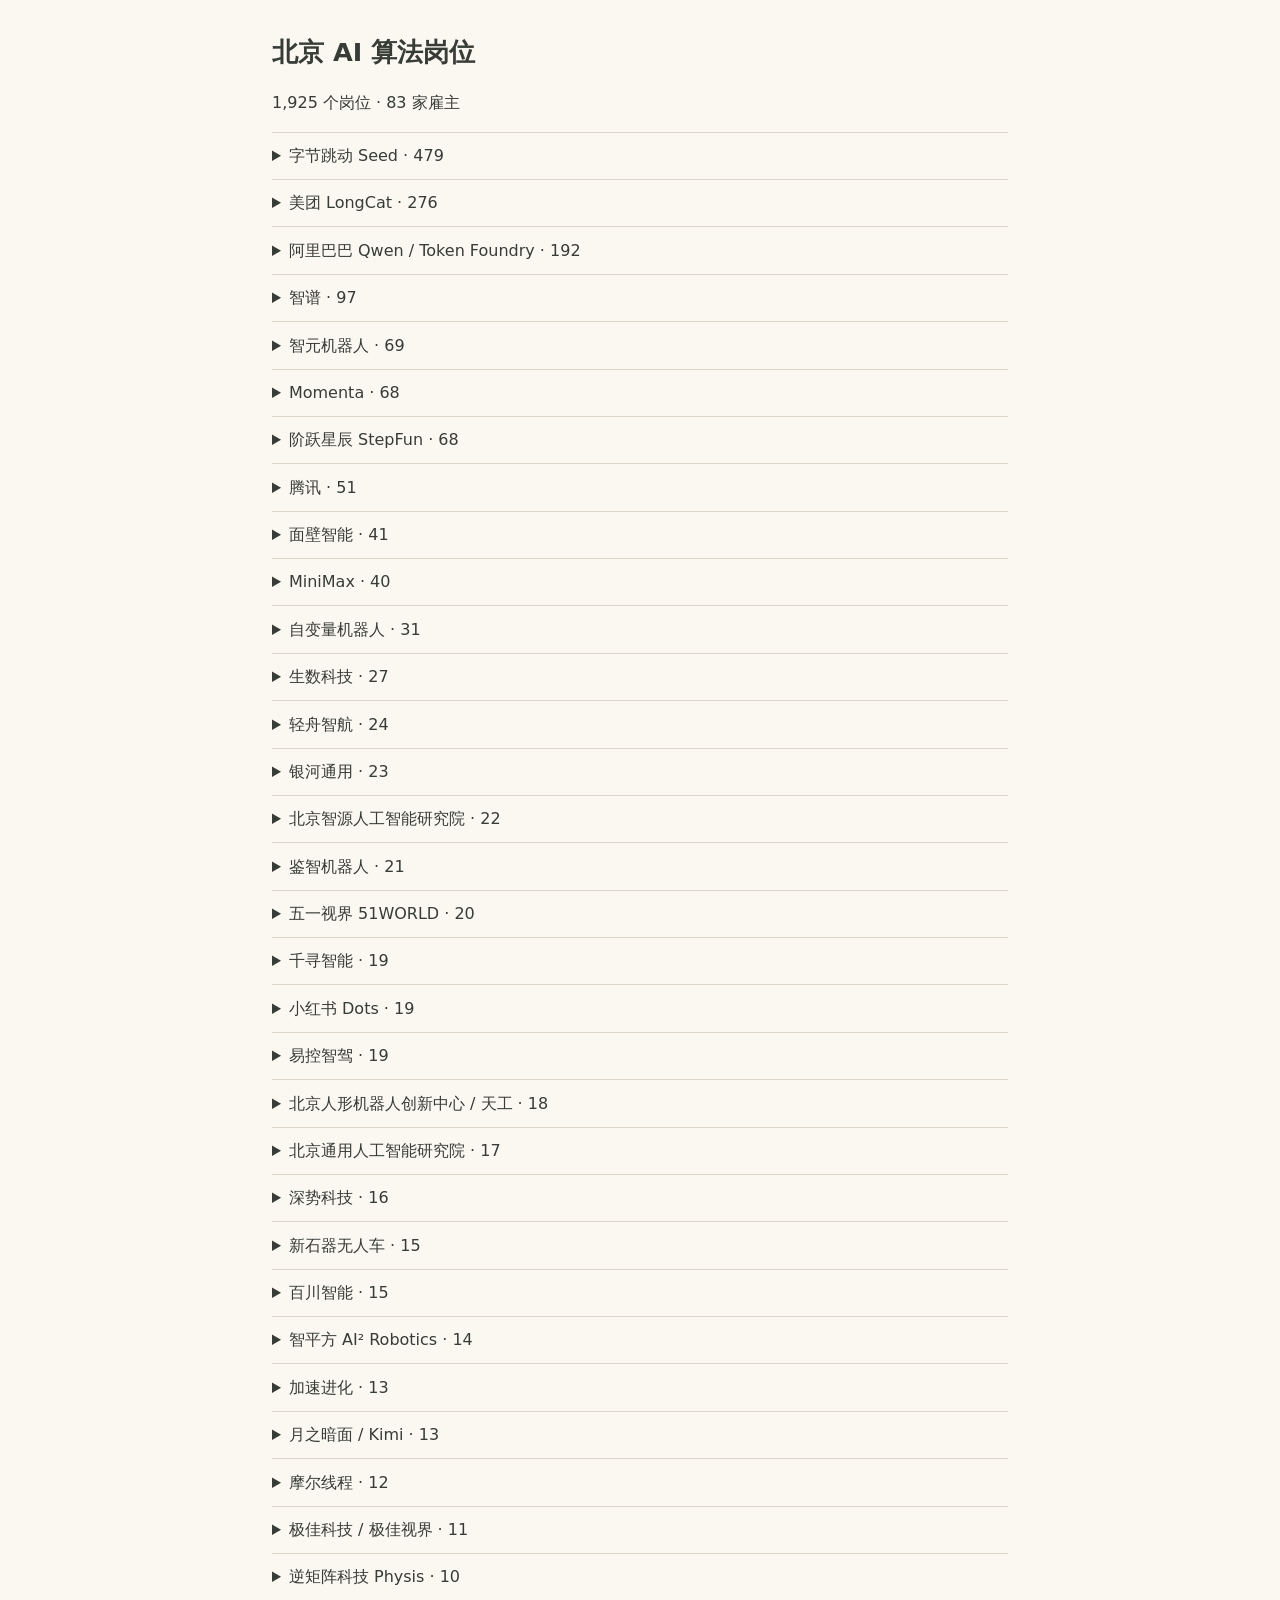
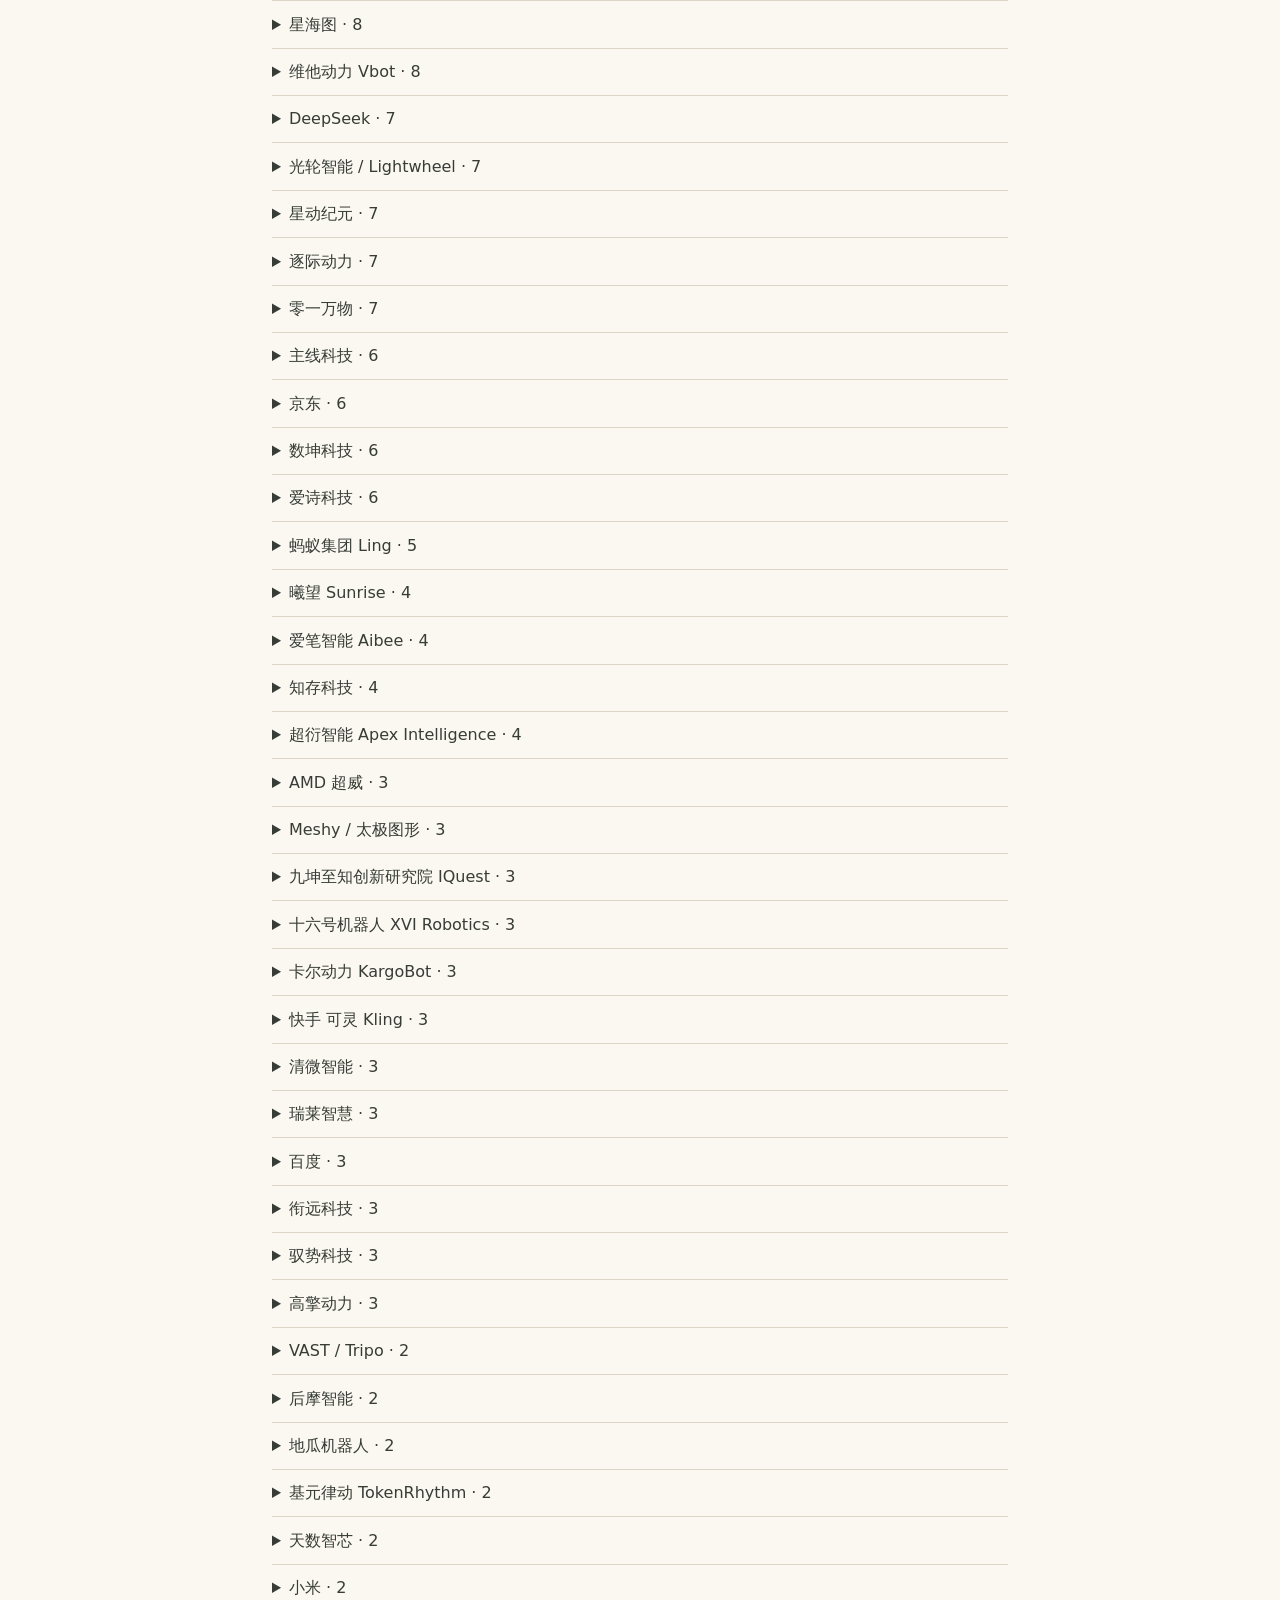
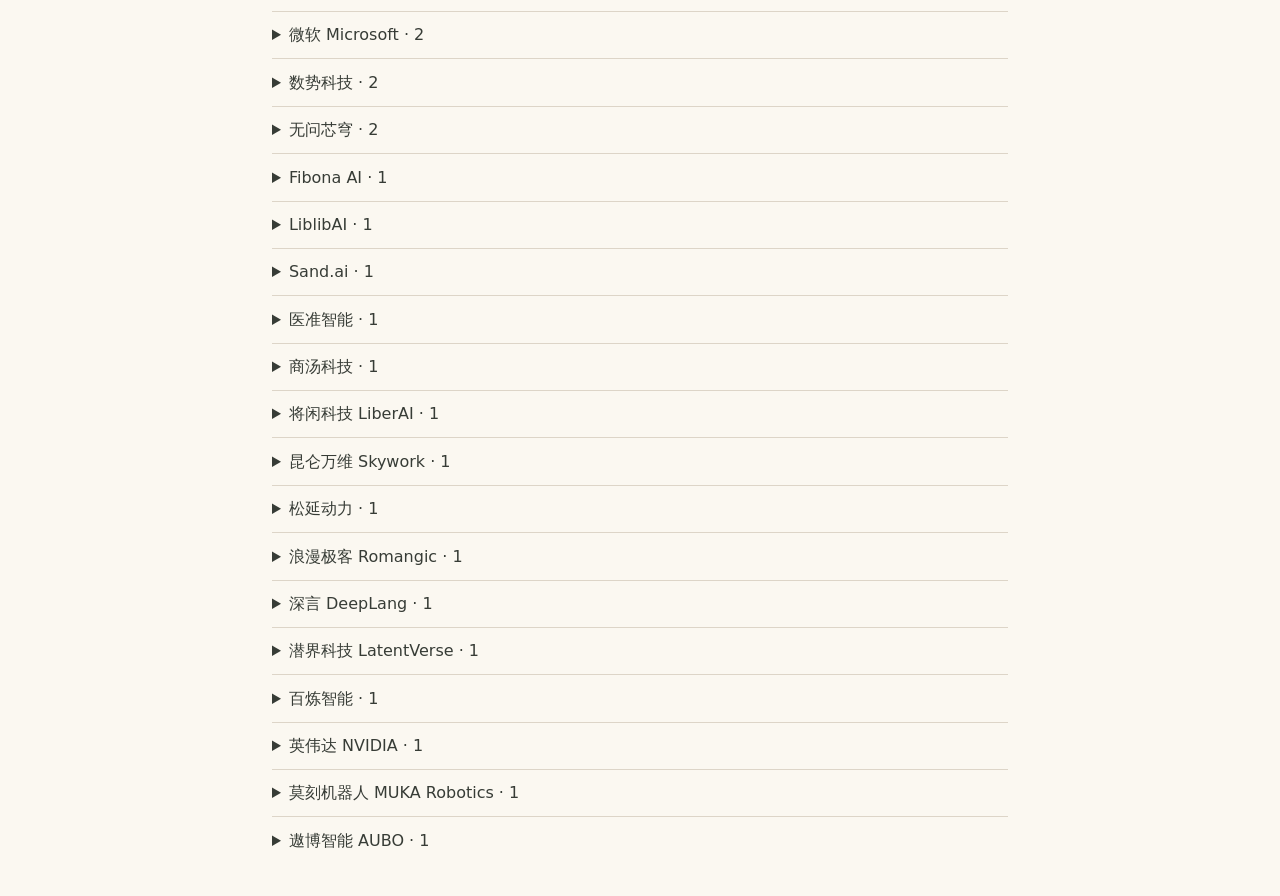
==== docs/beijing-jobs-1.html @ adcbb3c2 "核查北京 307 个雇主条目并更新 AI 岗位方向图" ====
<!doctype html><html lang="zh-CN"><meta charset="utf-8"><meta name="viewport" content="width=device-width, initial-scale=1">
<title>北京 AI 算法岗位</title>
<style>body{max-width:46rem;margin:2rem auto;padding:0 1rem;background:#fbf8f1;color:#373c36;font:1rem/1.6 system-ui,sans-serif}h1{font-size:1.6rem}summary{cursor:pointer;padding:.65rem 0}details{border-top:1px solid #ddd5c8}li{margin:.65rem 0}a{color:#784b3b}ul{padding-left:1.3rem}</style>
<h1>北京 AI 算法岗位</h1><p>1,925 个岗位 · 83 家雇主</p>
<details><summary>字节跳动 Seed · 479</summary><ul>
<li><a href="https://jobs.bytedance.com/experienced/position/6704578719907842307/detail">3D内容生成算法工程师-智能创作（北京、上海、杭州）</a></li>
<li><a href="https://jobs.bytedance.com/experienced/position/7542470587845216530/detail">3D数字人算法工程师-PICO（北京/上海）</a></li>
<li><a href="https://jobs.bytedance.com/experienced/position/7471164803504359687/detail">3D生成算法工程师 - Seed Model</a></li>
<li><a href="https://jobs.bytedance.com/experienced/position/7542471531500374280/detail">3D视觉算法工程师-PICO（北京/上海）</a></li>
<li><a href="https://jobs.bytedance.com/experienced/position/7545386776128358664/detail">3D视觉算法工程师（手势交互方向）-PICO（北京/上海）</a></li>
<li><a href="https://offerdao.ai/j/agent_z6e72ao4tkq8cy">AI Agent 算法实习生</a></li>
<li><a href="https://jobs.bytedance.com/experienced/position/7649590134229108997/detail">AI Agent算法专家-国际化电商</a></li>
<li><a href="https://jobs.bytedance.com/experienced/position/7639746179199043893/detail">AI Agent算法专家-国际电商</a></li>
<li><a href="https://jobs.bytedance.com/experienced/position/7614129839399127349/detail">AI Agent算法和策略工程师-扣子</a></li>
<li><a href="https://jobs.bytedance.com/experienced/position/7706816236618975493/detail">AI Agent算法工程师 - 抖音电商</a></li>
<li><a href="https://jobs.bytedance.com/experienced/position/7637433770217261317/detail">AI Agent算法工程师-国际电商联盟</a></li>
<li><a href="https://jobs.bytedance.com/experienced/position/7560950244726229301/detail">AIG3D算法工程师-视频与边缘</a></li>
<li><a href="https://jobs.bytedance.com/experienced/position/7393308002855422246/detail">AIGC后训练算法专家-智能创作</a></li>
<li><a href="https://jobs.bytedance.com/experienced/position/7600977479868516661/detail">AIGC图像生成算法工程师-火山方舟</a></li>
<li><a href="https://jobs.bytedance.com/experienced/position/7636649663228659973/detail">AIGC大模型算法专家-国际商业化（北京/上海）</a></li>
<li><a href="https://jobs.bytedance.com/experienced/position/7617775063962569013/detail">AIGC大模型算法负责人-中国交易与广告（北京/上海/深圳）</a></li>
<li><a href="https://jobs.bytedance.com/experienced/position/7594714926650362117/detail">AIGC模型应用算法工程师/专家 - Seed Model</a></li>
<li><a href="https://jobs.bytedance.com/experienced/position/7605553458133731637/detail">AIGC算法专家-Commercial AI</a></li>
<li><a href="https://jobs.bytedance.com/experienced/position/7347606198080244018/detail">AIGC算法专家-智能创作（北京/上海/深圳/杭州）</a></li>
<li><a href="https://jobs.bytedance.com/experienced/position/7294161789163620617/detail">AIGC算法专家（图像生成） - Seed Model</a></li>
<li><a href="https://jobs.bytedance.com/experienced/position/7675296225780893957/detail">AIGC算法专家（抖音保险） - 内容消费与非闭环营销</a></li>
<li><a href="https://jobs.bytedance.com/experienced/position/7605552739461433605/detail">AIGC算法专家（视频生成/数字人方向）-Commercial AI</a></li>
<li><a href="https://jobs.bytedance.com/experienced/position/7433443663633910067/detail">AIGC算法专家（视频生成） - Seed Model</a></li>
<li><a href="https://offerdao.ai/j/manual_rd726erctfzos9">AIGC算法实习生-智能创作</a></li>
<li><a href="https://jobs.bytedance.com/experienced/position/7585776219982186757/detail">AIGC算法工程师-PICO</a></li>
<li><a href="https://jobs.bytedance.com/experienced/position/7497874645136460040/detail">AIGC算法工程师-内容消费</a></li>
<li><a href="https://jobs.bytedance.com/experienced/position/7596905097186461957/detail">AIGC算法工程师-豆包手机助手</a></li>
<li><a href="https://jobs.bytedance.com/experienced/position/7651832487132563765/detail">AIGC算法工程师（AI达人/数字人方向） - Commercial AI</a></li>
<li><a href="https://jobs.bytedance.com/experienced/position/7476388655893399816/detail">AIGC算法策略工程师-Ads Core</a></li>
<li><a href="https://jobs.bytedance.com/experienced/position/7644530758896585013/detail">AIGC视觉生成算法专家（图像/视频/数字人方向）-国际电商</a></li>
<li><a href="https://jobs.bytedance.com/experienced/position/7522773300025280776/detail">AIGC视频生成算法工程师-火山方舟</a></li>
<li><a href="https://jobs.bytedance.com/experienced/position/7303377947401767218/detail">AIOps应用算法工程师-APM</a></li>
<li><a href="https://jobs.bytedance.com/experienced/position/7536140000359860488/detail">AI创作Agent研究员 - 剪映CapCut</a></li>
<li><a href="https://jobs.bytedance.com/experienced/position/7509779941983586568/detail">AI基础设施架构师/高级AI基础设施研究员-基础设施</a></li>
<li><a href="https://jobs.bytedance.com/experienced/position/7699371954272323845/detail">AI安全算法工程师 - 安全与风控</a></li>
<li><a href="https://jobs.bytedance.com/experienced/position/7460073798487886087/detail">AI应用算法工程师-巨量AI工作台</a></li>
<li><a href="https://jobs.bytedance.com/experienced/position/7594710248893466933/detail">AI搜索/Agent算法工程-抖音电商</a></li>
<li><a href="https://jobs.bytedance.com/experienced/position/7603612800146377013/detail">AI搜索算法工程师-搜索广告</a></li>
<li><a href="https://jobs.bytedance.com/experienced/position/7621494996190054709/detail">AI搜索算法工程师（商家达人方向）-国际电商</a></li>
<li><a href="https://jobs.bytedance.com/experienced/position/7696372278838118709/detail">AI搜索算法工程师（国际化） - TikTok算法</a></li>
<li><a href="https://jobs.bytedance.com/experienced/position/7379823363533605146/detail">AI数据湖Agent算法工程师-Data</a></li>
<li><a href="https://jobs.bytedance.com/experienced/position/7195082949565008183/detail">AI汽车座舱算法研发工程师 - 火山引擎</a></li>
<li><a href="https://jobs.bytedance.com/experienced/position/7520227411453364487/detail">AI算法工程师-数据库</a></li>
<li><a href="https://jobs.bytedance.com/experienced/position/7220620714032924987/detail">AI算法工程师-番茄</a></li>
<li><a href="https://jobs.bytedance.com/experienced/position/7638918687685101829/detail">AI算法工程师（LBS）-TikTok生活服务</a></li>
<li><a href="https://jobs.bytedance.com/experienced/position/7631587648397789493/detail">AI算法测试开发专家 - 移动OS</a></li>
<li><a href="https://jobs.bytedance.com/experienced/position/7662221775168063749/detail">AI算法项目经理 - PICO</a></li>
<li><a href="https://jobs.bytedance.com/experienced/position/7654573496152017205/detail">AI算法项目经理-创新业务</a></li>
<li><a href="https://jobs.bytedance.com/experienced/position/7357975761946511667/detail">AML算法研究员-搜广推大模型</a></li>
<li><a href="https://jobs.bytedance.com/experienced/position/7665240152864409909/detail">Agent AI算法工程师/专家 - PICO</a></li>
<li><a href="https://jobs.bytedance.com/experienced/position/7654559972495739141/detail">Agentic RecSys算法工程师 - 抖音</a></li>
<li><a href="https://jobs.bytedance.com/experienced/position/7670826156086987061/detail">Agent大模型算法专家（抖音保险） - 内容消费与非闭环营销</a></li>
<li><a href="https://jobs.bytedance.com/experienced/position/7665240864490932533/detail">Agent感知算法工程师/专家 - PICO</a></li>
<li><a href="https://jobs.bytedance.com/experienced/position/7597368132369795381/detail">Agent算法专家-Commercial AI</a></li>
<li><a href="https://jobs.bytedance.com/experienced/position/7652018320556689717/detail">Agent算法工程师 - AI for Science</a></li>
<li><a href="https://jobs.bytedance.com/experienced/position/7704660430469564677/detail">Agent算法工程师 - 经营管理与平台</a></li>
<li><a href="https://offerdao.ai/j/agent_761o7maeth65we">Auto Research for Pretraining 研究实习生</a></li>
<li><a href="https://jobs.bytedance.com/experienced/position/7647868176898165045/detail">ByteBrain研究员 - AI算力基础设施</a></li>
<li><a href="https://jobs.bytedance.com/experienced/position/7670826813241018677/detail">B端策略算法专家 - 内容消费与非闭环营销</a></li>
<li><a href="https://jobs.bytedance.com/experienced/position/7360584856491739402/detail">CV/NLP/多模态算法工程师 - 国际电商（平台治理）</a></li>
<li><a href="https://jobs.bytedance.com/experienced/position/7649381322691430661/detail">CV/NLP/多模态算法工程师-国际化电商</a></li>
<li><a href="https://jobs.bytedance.com/experienced/position/7646788601900583221/detail">CV/NLP/多模态算法工程师-国际电商</a></li>
<li><a href="https://jobs.bytedance.com/experienced/position/7611835279360903477/detail">Camera成像算法专家 - PICO</a></li>
<li><a href="https://jobs.bytedance.com/experienced/position/7670430731151198517/detail">Forward Deployed Engineer-火山引擎FDE（AI全系产品·算法方向）</a></li>
<li><a href="https://jobs.bytedance.com/experienced/position/7649248835429189941/detail">HRBP Leader（效率效能）-Data算法</a></li>
<li><a href="https://jobs.bytedance.com/experienced/position/7602133093715839237/detail">HRBP（效率效能）-Data算法</a></li>
<li><a href="https://jobs.bytedance.com/experienced/position/7498629706884663570/detail">LLM Agent算法工程师 - Commercial AI</a></li>
<li><a href="https://jobs.bytedance.com/experienced/position/7435902972822112520/detail">NLP/多模态资深算法工程师（意图理解/热点挖掘方向） - TikTok Shop</a></li>
<li><a href="https://jobs.bytedance.com/experienced/position/7311224287351359781/detail">NLP算法工程师-广告智能客服</a></li>
<li><a href="https://jobs.bytedance.com/experienced/position/7372476989926099210/detail">NLP算法工程师-抖音AI分身</a></li>
<li><a href="https://jobs.bytedance.com/experienced/position/7316535904372295963/detail">NLP算法工程师-抖音对话机器人</a></li>
<li><a href="https://jobs.bytedance.com/experienced/position/7507115671513090311/detail">NLP算法工程师-抖音智能客服</a></li>
<li><a href="https://jobs.bytedance.com/experienced/position/7543234488064264466/detail">Pangle算法工程师（Adscore） - Pangle</a></li>
<li><a href="https://jobs.bytedance.com/experienced/position/7231399303133071676/detail">Pangle算法工程师（行业算法）（北京/上海/杭州） - Pangle</a></li>
<li><a href="https://offerdao.ai/j/69c15c08000000001f0001e7">Post-train 方向日常实习（评测算法）</a></li>
<li><a href="https://jobs.bytedance.com/experienced/position/7631491984923068725/detail">SLAM算法工程师（具身/世界模型方向）-AI数据与安全</a></li>
<li><a href="https://jobs.bytedance.com/experienced/position/7537961955987900679/detail">TPM技术项目管理-国际电商推荐算法</a></li>
<li><a href="https://jobs.bytedance.com/experienced/position/7480378253880002824/detail">XR影像视觉算法工程师-PICO</a></li>
<li><a href="https://jobs.bytedance.com/experienced/position/7628088712542423301/detail">XR算法系统研发工程师-PICO</a></li>
<li><a href="https://jobs.bytedance.com/experienced/position/7585776556355176757/detail">三维重建算法工程师/专家-PICO</a></li>
<li><a href="https://jobs.bytedance.com/experienced/position/7652049668186851637/detail">三维重建算法测试架构师（XR产品）-PICO</a></li>
<li><a href="https://offerdao.ai/j/agent_rl8ssr4nthw2j2">世界模型算法实习生</a></li>
<li><a href="https://jobs.bytedance.com/experienced/position/7676361174097381637/detail">业务算法Leader - 抖音电商</a></li>
<li><a href="https://jobs.bytedance.com/experienced/position/7539939615210899720/detail">个性化大模型算法工程师 - Seed Model</a></li>
<li><a href="https://jobs.bytedance.com/experienced/position/6852576865438583048/detail">互联网金融风控算法工程师</a></li>
<li><a href="https://jobs.bytedance.com/experienced/position/7480380419890186503/detail">人体感知算法工程师-PICO</a></li>
<li><a href="https://jobs.bytedance.com/experienced/position/7652049668186458421/detail">人机交互算法测试架构师（XR产品）-PICO</a></li>
<li><a href="https://jobs.bytedance.com/experienced/position/7645216966567020853/detail">人脸算法工程师/专家-PICO</a></li>
<li><a href="https://jobs.bytedance.com/experienced/position/7573946468399122741/detail">信贷风控算法工程师-国际支付</a></li>
<li><a href="https://jobs.bytedance.com/experienced/position/7571755137409878325/detail">具身多模态交互算法专家-火山引擎</a></li>
<li><a href="https://jobs.bytedance.com/experienced/position/7571744455479527685/detail">具身导航算法专家-火山引擎</a></li>
<li><a href="https://jobs.bytedance.com/experienced/position/7645220782528940341/detail">具身智能VLA模型数据算法工程师-AI数据与安全</a></li>
<li><a href="https://jobs.bytedance.com/experienced/position/7686823383753034037/detail">具身智能数据平台开发专家（数据算法） - 火山引擎</a></li>
<li><a href="https://jobs.bytedance.com/experienced/position/7586892016555510069/detail">具身智能数据算法专家-火山引擎</a></li>
<li><a href="https://jobs.bytedance.com/experienced/position/7569975535636318469/detail">具身智能算法专家-Data</a></li>
<li><a href="https://jobs.bytedance.com/experienced/position/7509740038742690055/detail">具身智能算法研究员 - Seed Model</a></li>
<li><a href="https://jobs.bytedance.com/experienced/position/7659790102890268981/detail">内容理解算法工程师-Data</a></li>
<li><a href="https://jobs.bytedance.com/experienced/position/7319490821325621513/detail">内容理解算法工程师-抖音</a></li>
<li><a href="https://jobs.bytedance.com/experienced/position/7395416179173050633/detail">后端开发工程师（大模型应用方向/算法工程） - 中国交易与广告</a></li>
<li><a href="https://jobs.bytedance.com/experienced/position/7530955062782675218/detail">后端开发工程师（算法架构方向）-TikTok生活服务</a></li>
<li><a href="https://jobs.bytedance.com/experienced/position/7623698986321234181/detail">售后算法工程师-国际电商</a></li>
<li><a href="https://jobs.bytedance.com/experienced/position/7595809049083742469/detail">商城推荐算法工程师 - 抖音电商</a></li>
<li><a href="https://jobs.bytedance.com/experienced/position/7294087545938348339/detail">国际化广告算法工程师 - 国际化内容与服务广告</a></li>
<li><a href="https://jobs.bytedance.com/experienced/position/7571414981276944693/detail">国际化广告算法工程师 - 广告度量信号与隐私保护</a></li>
<li><a href="https://jobs.bytedance.com/experienced/position/7072292527093909767/detail">国际化广告算法工程师-Ads Core</a></li>
<li><a href="https://jobs.bytedance.com/experienced/position/7508565455486077191/detail">国际化广告算法工程师-Travel and Entertainment</a></li>
<li><a href="https://jobs.bytedance.com/experienced/position/7291493075683264827/detail">国际化广告算法工程师-开环变现(北京/上海)</a></li>
<li><a href="https://offerdao.ai/j/manual_kxg3u3x8tg3yc0">国际化广告算法工程师-推荐大模型（北京/上海/杭州）</a></li>
<li><a href="https://jobs.bytedance.com/experienced/position/7517539533731662088/detail">国际化广告算法工程师-电商广告</a></li>
<li><a href="https://jobs.bytedance.com/experienced/position/7225929779840829752/detail">国际化广告高级算法工程师-App Ads与游戏（北京/上海）</a></li>
<li><a href="https://jobs.bytedance.com/experienced/position/7568667430370642229/detail">增长投放算法工程师 - 抖音</a></li>
<li><a href="https://jobs.bytedance.com/experienced/position/7270443778410039609/detail">增长算法工程师-抖音直播</a></li>
<li><a href="https://jobs.bytedance.com/experienced/position/7588008113895917829/detail">多传感器融合算法工程师/专家-PICO</a></li>
<li><a href="https://jobs.bytedance.com/experienced/position/7644170250313500933/detail">多模态/AIGC算法工程师-国际电商</a></li>
<li><a href="https://jobs.bytedance.com/experienced/position/7561354254284425533/detail">多模态与世界模型强化学习算法研究员-Seed</a></li>
<li><a href="https://jobs.bytedance.com/experienced/position/6913814994236885256/detail">多模态世界模型算法工程师/专家-豆包大模型</a></li>
<li><a href="https://jobs.bytedance.com/experienced/position/7002478326415132959/detail">多模态世界模型算法研究员/专家-Seed</a></li>
<li><a href="https://jobs.bytedance.com/experienced/position/7628080476902738181/detail">多模态交互算法专家-PICO</a></li>
<li><a href="https://jobs.bytedance.com/experienced/position/7551634687408621831/detail">多模态内容理解算法专家-抖音直播（深圳/北京）</a></li>
<li><a href="https://jobs.bytedance.com/experienced/position/7651834182813321477/detail">多模态内容理解算法工程师-Global Monetization Product and Technology</a></li>
<li><a href="https://jobs.bytedance.com/experienced/position/7344994393147623731/detail">多模态及内容理解算法工程师/专家-国际商业化（北京/上海）</a></li>
<li><a href="https://jobs.bytedance.com/experienced/position/7507108985997199623/detail">多模态基础模型算法工程师-抖音内容理解</a></li>
<li><a href="https://jobs.bytedance.com/experienced/position/6819918961056942350/detail">多模态大模型应用算法专家 - Seed Model</a></li>
<li><a href="https://jobs.bytedance.com/experienced/position/7656869265861183749/detail">多模态大模型应用算法工程师 - Seed Model</a></li>
<li><a href="https://jobs.bytedance.com/experienced/position/7539837910910339335/detail">多模态大模型应用算法工程师-Data AML</a></li>
<li><a href="https://jobs.bytedance.com/experienced/position/7367259984672000283/detail">多模态大模型算法专家 - TikTok Shop</a></li>
<li><a href="https://jobs.bytedance.com/experienced/position/7336783104496142629/detail">多模态大模型算法专家-智能创作</a></li>
<li><a href="https://jobs.bytedance.com/experienced/position/7506518950492326162/detail">多模态大模型算法工程师-Commercial AI</a></li>
<li><a href="https://jobs.bytedance.com/experienced/position/7347585767290292490/detail">多模态大模型算法工程师-商业信任与安全</a></li>
<li><a href="https://jobs.bytedance.com/experienced/position/7498195175228098824/detail">多模态大模型算法工程师-国际化短视频</a></li>
<li><a href="https://jobs.bytedance.com/experienced/position/7659590283937106181/detail">多模态大模型算法工程师-地理位置中台</a></li>
<li><a href="https://jobs.bytedance.com/experienced/position/7367260190985619738/detail">多模态大模型算法工程师-抖音电商</a></li>
<li><a href="https://jobs.bytedance.com/experienced/position/7650047595531979061/detail">多模态大模型算法工程师/Agent算法工程师-国际电商</a></li>
<li><a href="https://jobs.bytedance.com/experienced/position/7354955852921588019/detail">多模态大模型算法工程师/专家-PICO</a></li>
<li><a href="https://jobs.bytedance.com/experienced/position/7665238635525065013/detail">多模态感知算法工程师 - PICO</a></li>
<li><a href="https://jobs.bytedance.com/experienced/position/7428131954173905179/detail">多模态智能算法专家-智能创作（北京/上海/深圳）</a></li>
<li><a href="https://jobs.bytedance.com/experienced/position/7441115073496090898/detail">多模态算法工程师 - Seed Model</a></li>
<li><a href="https://jobs.bytedance.com/experienced/position/7509537768427768072/detail">多模态算法工程师 - 抖音安全与生态</a></li>
<li><a href="https://jobs.bytedance.com/experienced/position/7626975687652100357/detail">多模态算法工程师-GIP变现</a></li>
<li><a href="https://jobs.bytedance.com/experienced/position/7084055948075272456/detail">多模态算法工程师-地理位置中台</a></li>
<li><a href="https://jobs.bytedance.com/experienced/position/7522133210894715154/detail">多模态算法工程师-抖音AI分身</a></li>
<li><a href="https://jobs.bytedance.com/experienced/position/7506930175696341256/detail">多模态算法工程师-抖音内容理解</a></li>
<li><a href="https://jobs.bytedance.com/experienced/position/7539827099529873682/detail">多模态算法工程师-搜索</a></li>
<li><a href="https://jobs.bytedance.com/experienced/position/7620778954561407285/detail">多模态算法工程师-番茄小说/红果短剧/番茄畅听</a></li>
<li><a href="https://jobs.bytedance.com/experienced/position/7477584842239936775/detail">多模态算法工程师（医疗大模型） - 小荷健康</a></li>
<li><a href="https://jobs.bytedance.com/experienced/position/7664989117965682997/detail">多模态算法工程师（即梦AI方向） - 剪映CapCut</a></li>
<li><a href="https://offerdao.ai/j/agent_dqrx9u9utixzh0">多模态算法工程师（国际化短视频内容理解）</a></li>
<li><a href="https://jobs.bytedance.com/experienced/position/7637148309907851573/detail">多模态算法架构工程师/专家 - PICO</a></li>
<li><a href="https://jobs.bytedance.com/experienced/position/7506094811766638856/detail">多模态视频理解大模型算法工程师-视频与边缘</a></li>
<li><a href="https://jobs.bytedance.com/experienced/position/7270448797925755191/detail">多模态识别算法工程师-抖音直播</a></li>
<li><a href="https://jobs.bytedance.com/experienced/position/7675217746988222773/detail">大模型Agent推荐算法研发工程师（推荐智能体方向） - TikTok短视频</a></li>
<li><a href="https://jobs.bytedance.com/experienced/position/7660054812700297525/detail">大模型Agent算法工程师-TikTok搜索（北京/上海）</a></li>
<li><a href="https://jobs.bytedance.com/experienced/position/7628086079354325301/detail">大模型LLM算法工程师-PICO</a></li>
<li><a href="https://jobs.bytedance.com/experienced/position/7638842235485161733/detail">大模型Multi-Agent RL算法研究员 - Seed Model</a></li>
<li><a href="https://jobs.bytedance.com/experienced/position/7628890535654361397/detail">大模型后训练优化工程师 - Seed Model</a></li>
<li><a href="https://jobs.bytedance.com/experienced/position/7347585767553812746/detail">大模型基础算法工程师-商业信任与安全</a></li>
<li><a href="https://jobs.bytedance.com/experienced/position/7399950323333646630/detail">大模型对话算法工程师-电商业务</a></li>
<li><a href="https://jobs.bytedance.com/experienced/position/7433260942467500297/detail">大模型应用算法Leader-TikTok搜索</a></li>
<li><a href="https://jobs.bytedance.com/experienced/position/7393304052891486473/detail">大模型应用算法工程师-Data</a></li>
<li><a href="https://jobs.bytedance.com/experienced/position/7263015755921410341/detail">大模型应用算法工程师-剪映CapCut</a></li>
<li><a href="https://jobs.bytedance.com/experienced/position/7516783084017993991/detail">大模型应用算法工程师-抖音电商</a></li>
<li><a href="https://jobs.bytedance.com/experienced/position/7473056361052506376/detail">大模型应用算法工程师-电商业务</a></li>
<li><a href="https://jobs.bytedance.com/experienced/position/7664451128842996021/detail">大模型应用算法工程师-电商商家自助服务 - 中国交易与广告</a></li>
<li><a href="https://jobs.bytedance.com/experienced/position/7577319763785894149/detail">大模型应用算法工程师（AI助手方向）-Data AML</a></li>
<li><a href="https://jobs.bytedance.com/experienced/position/7469619396236331272/detail">大模型应用算法工程师（People）-集团信息系统</a></li>
<li><a href="https://jobs.bytedance.com/experienced/position/7652551830547417397/detail">大模型应用算法（医疗方向）-小荷健康</a></li>
<li><a href="https://jobs.bytedance.com/experienced/position/7497925997070780690/detail">大模型推荐算法工程师-Data AML</a></li>
<li><a href="https://jobs.bytedance.com/experienced/position/7675646342826019077/detail">大模型推荐算法工程师（交互式推荐方向） - TikTok算法</a></li>
<li><a href="https://jobs.bytedance.com/experienced/position/7637433109910227205/detail">大模型推荐高级算法工程师（国际电商联盟业务）-Data</a></li>
<li><a href="https://jobs.bytedance.com/experienced/position/7588119785084143877/detail">大模型搜索广告算法工程师-国际化搜索广告</a></li>
<li><a href="https://jobs.bytedance.com/experienced/position/7381393107181390131/detail">大模型搜索算法工程师-Data AML</a></li>
<li><a href="https://jobs.bytedance.com/experienced/position/7475153299186354439/detail">大模型搜索算法工程师/专家-OpenSearch</a></li>
<li><a href="https://jobs.bytedance.com/experienced/position/7475152023630465287/detail">大模型搜索算法工程师/专家-电商</a></li>
<li><a href="https://jobs.bytedance.com/experienced/position/7475154875929168146/detail">大模型搜索算法工程师/专家-综合</a></li>
<li><a href="https://jobs.bytedance.com/experienced/position/7563147945174059269/detail">大模型策略算法专家/工程师（生产力及编程方向） - Seed</a></li>
<li><a href="https://jobs.bytedance.com/experienced/position/7628844604430846261/detail">大模型算法专家 - 豆包输入法</a></li>
<li><a href="https://jobs.bytedance.com/experienced/position/7387626281683208499/detail">大模型算法专家-多模态/代码分析/异常检测</a></li>
<li><a href="https://jobs.bytedance.com/experienced/position/7580027011079670069/detail">大模型算法专家-模型数据研究</a></li>
<li><a href="https://jobs.bytedance.com/experienced/position/7447765726863542535/detail">大模型算法专家/工程师（代码智能方向）-TRAE</a></li>
<li><a href="https://jobs.bytedance.com/experienced/position/7444770993198876936/detail">大模型算法专家（Dev AI方向）-Aime</a></li>
<li><a href="https://jobs.bytedance.com/experienced/position/7575051120490924293/detail">大模型算法专家（多模态）（北京/上海/深圳） - 火山引擎</a></li>
<li><a href="https://jobs.bytedance.com/experienced/position/7672615686354536757/detail">大模型算法专家（推荐排序方向） - 豆包输入法</a></li>
<li><a href="https://offerdao.ai/j/agent_96xp8g3mto0fn1">大模型算法实习生（创作引导助手）</a></li>
<li><a href="https://offerdao.ai/j/agent_aqs1xxyztnhwyt">大模型算法实习生（即梦Agent方向）</a></li>
<li><a href="https://jobs.bytedance.com/experienced/position/7626579297352927541/detail">大模型算法工程师 - 剪映CapCut</a></li>
<li><a href="https://jobs.bytedance.com/experienced/position/7696447327313758517/detail">大模型算法工程师 - 生活服务</a></li>
<li><a href="https://jobs.bytedance.com/experienced/position/7304874042808355110/detail">大模型算法工程师--电商业务</a></li>
<li><a href="https://jobs.bytedance.com/experienced/position/7515415402173794578/detail">大模型算法工程师-AI Coding（北京/上海/杭州）</a></li>
<li><a href="https://jobs.bytedance.com/experienced/position/7616251132550334773/detail">大模型算法工程师-Data</a></li>
<li><a href="https://jobs.bytedance.com/experienced/position/7276348547343288637/detail">大模型算法工程师-Gauth</a></li>
<li><a href="https://jobs.bytedance.com/experienced/position/7377593824510216457/detail">大模型算法工程师-IT</a></li>
<li><a href="https://jobs.bytedance.com/experienced/position/7352778267910244646/detail">大模型算法工程师-TikTok直播</a></li>
<li><a href="https://jobs.bytedance.com/experienced/position/7560694237545777461/detail">大模型算法工程师-国际支付</a></li>
<li><a href="https://jobs.bytedance.com/experienced/position/7494501816161011976/detail">大模型算法工程师-广告智能私信</a></li>
<li><a href="https://jobs.bytedance.com/experienced/position/7270556849714858300/detail">大模型算法工程师-抖音直播</a></li>
<li><a href="https://jobs.bytedance.com/experienced/position/7615959823582873861/detail">大模型算法工程师-搜索广告</a></li>
<li><a href="https://jobs.bytedance.com/experienced/position/7580025470386456885/detail">大模型算法工程师-模型数据</a></li>
<li><a href="https://jobs.bytedance.com/experienced/position/7470060054260599058/detail">大模型算法工程师-短视频生态</a></li>
<li><a href="https://jobs.bytedance.com/experienced/position/7307221137775053083/detail">大模型算法工程师-豆包手机助手</a></li>
<li><a href="https://jobs.bytedance.com/experienced/position/7217684605607561529/detail">大模型算法工程师-财经</a></li>
<li><a href="https://jobs.bytedance.com/experienced/position/7400314061738772745/detail">大模型算法工程师/专家-财经</a></li>
<li><a href="https://jobs.bytedance.com/experienced/position/7477557096075757842/detail">大模型算法工程师（AI Agent）-巨量AI工作台</a></li>
<li><a href="https://jobs.bytedance.com/experienced/position/7497173118583376146/detail">大模型算法工程师（AI Coding） - 抖音AI</a></li>
<li><a href="https://jobs.bytedance.com/experienced/position/7366962879554390298/detail">大模型算法工程师（AI应用）-Data AML</a></li>
<li><a href="https://jobs.bytedance.com/experienced/position/7543848241209936136/detail">大模型算法工程师（Agent方向） - 剪映CapCut</a></li>
<li><a href="https://jobs.bytedance.com/experienced/position/7677900921640208645/detail">大模型算法工程师（Agent方向） - 火山引擎</a></li>
<li><a href="https://jobs.bytedance.com/experienced/position/7512442448942024978/detail">大模型算法工程师（C端）-抖音电商</a></li>
<li><a href="https://jobs.bytedance.com/experienced/position/7366887909082859803/detail">大模型算法工程师（代码质量方向）-Dev Infra</a></li>
<li><a href="https://jobs.bytedance.com/experienced/position/7536092688941369608/detail">大模型算法工程师（内容创作）-剪映CapCut（北京/深圳/广州）</a></li>
<li><a href="https://jobs.bytedance.com/experienced/position/7536090913095305479/detail">大模型算法工程师（创作Agent基座方向） - 剪映CapCut</a></li>
<li><a href="https://jobs.bytedance.com/experienced/position/7576859683269511477/detail">大模型算法工程师（创作引导助手） - 剪映CapCut</a></li>
<li><a href="https://jobs.bytedance.com/experienced/position/7550148490157672711/detail">大模型算法工程师（北京/上海/广告投放） - Ads Core</a></li>
<li><a href="https://jobs.bytedance.com/experienced/position/7548354754880424210/detail">大模型算法工程师（即梦Agent） - 剪映CapCut</a></li>
<li><a href="https://jobs.bytedance.com/experienced/position/7665248338118068485/detail">大模型算法工程师（压缩与轻量化方向） - PICO</a></li>
<li><a href="https://jobs.bytedance.com/experienced/position/7642261216844728629/detail">大模型算法工程师（可靠性方向）-小荷健康</a></li>
<li><a href="https://jobs.bytedance.com/experienced/position/7551348841480702216/detail">大模型算法工程师（图像/视频生成） - 剪映CapCut</a></li>
<li><a href="https://jobs.bytedance.com/experienced/position/7534681966630750471/detail">大模型算法工程师（广告投放）-Ads Core（北京/上海）</a></li>
<li><a href="https://jobs.bytedance.com/experienced/position/7470448201491237138/detail">大模型算法工程师（应用大模型）-电商业务</a></li>
<li><a href="https://jobs.bytedance.com/experienced/position/7526762608633563399/detail">大模型算法工程师（数据算法） - 数据平台</a></li>
<li><a href="https://jobs.bytedance.com/experienced/position/7495774672848914696/detail">大模型算法工程师（智能对话）-国际电商</a></li>
<li><a href="https://jobs.bytedance.com/experienced/position/7628849335739992373/detail">大模型算法工程师（游戏互动方向）-抖音直播</a></li>
<li><a href="https://jobs.bytedance.com/experienced/position/7665948350858070277/detail">大模型算法工程师（短剧Agent） - 剪映CapCut</a></li>
<li><a href="https://jobs.bytedance.com/experienced/position/7628847122834049333/detail">大模型算法工程师（社交互动方向）-抖音直播</a></li>
<li><a href="https://jobs.bytedance.com/experienced/position/7537558973018638599/detail">大模型算法工程师（视频/图片创作-评估方向）-剪映CapCut（北京/上海/杭州/深圳/广州）</a></li>
<li><a href="https://jobs.bytedance.com/experienced/position/7536092915743934727/detail">大模型算法工程师（视频/图片创作）-剪映CapCut</a></li>
<li><a href="https://jobs.bytedance.com/experienced/position/7374700920352196891/detail">大模型算法工程师（评测方向）-抖音研发（北京/杭州/深圳/上海）</a></li>
<li><a href="https://jobs.bytedance.com/experienced/position/7585034089091336501/detail">大模型算法工程师（语音）-火山方舟</a></li>
<li><a href="https://jobs.bytedance.com/experienced/position/7444808983367649554/detail">大模型算法架构师/Leader（Dev AI方向）-Aime</a></li>
<li><a href="https://jobs.bytedance.com/experienced/position/7547297302650554631/detail">大模型算法研究员-Data AML</a></li>
<li><a href="https://jobs.bytedance.com/experienced/position/7413309285114120485/detail">大模型算法评测工程师-抖音研发（北京/杭州/深圳/上海）</a></li>
<li><a href="https://jobs.bytedance.com/experienced/position/7696079639296985349/detail">大模型记忆算法工程师（Agent/多模态方向） - PICO</a></li>
<li><a href="https://jobs.bytedance.com/experienced/position/7527501241295931656/detail">大模型评测研究员（智能安全） - 安全与风控</a></li>
<li><a href="https://jobs.bytedance.com/experienced/position/7491557157738760455/detail">大模型评测算法工程师 - Seed Model</a></li>
<li><a href="https://jobs.bytedance.com/experienced/position/7626658537711896837/detail">大模型评测算法工程师-AI数据与安全</a></li>
<li><a href="https://jobs.bytedance.com/experienced/position/7543166715649067272/detail">大模型预训练工程师-AI Data</a></li>
<li><a href="https://jobs.bytedance.com/experienced/position/7473064938787244306/detail">大语言模型AI搜索Agent算法工程师 - Seed Model</a></li>
<li><a href="https://jobs.bytedance.com/experienced/position/7493802478275627272/detail">大语言模型AI搜索算法工程师 - Seed Model</a></li>
<li><a href="https://jobs.bytedance.com/experienced/position/7631215609552636165/detail">大语言模型Code Agent算法工程师 - Seed Model</a></li>
<li><a href="https://jobs.bytedance.com/experienced/position/7683369599006001461/detail">大语言模型强化学习算法专家 - Seed Model</a></li>
<li><a href="https://jobs.bytedance.com/experienced/position/7320519310807599411/detail">大语言模型强化学习算法工程师 - Seed Model</a></li>
<li><a href="https://jobs.bytedance.com/experienced/position/7408105497964153126/detail">大语言模型推理算法研究专家 - Seed Model</a></li>
<li><a href="https://jobs.bytedance.com/experienced/position/7320518232094492937/detail">大语言模型算法工程师 - Seed Model</a></li>
<li><a href="https://jobs.bytedance.com/experienced/position/7270846932049348919/detail">大语言模型算法工程师-抖音推荐技术</a></li>
<li><a href="https://jobs.bytedance.com/experienced/position/7470038020822075656/detail">大语言模型算法工程师-豆包大模型</a></li>
<li><a href="https://jobs.bytedance.com/experienced/position/7303429702801672475/detail">大语言模型算法研究专家 - Seed Model</a></li>
<li><a href="https://jobs.bytedance.com/experienced/position/7540893414310447368/detail">大语言模型算法研究员（数据智能）-火山引擎</a></li>
<li><a href="https://jobs.bytedance.com/experienced/position/7485586879342446855/detail">大语言模型算法研究工程师 - Seed Model</a></li>
<li><a href="https://jobs.bytedance.com/experienced/position/7550178987919886610/detail">大语言模型视频个性化搜索算法工程师 - Seed Model</a></li>
<li><a href="https://jobs.bytedance.com/experienced/position/7517205893478451464/detail">大语言模型通用Agent算法工程师 - Seed Model</a></li>
<li><a href="https://jobs.bytedance.com/experienced/position/7314654316882528538/detail">大语言模型预训练算法工程师 - Seed Model</a></li>
<li><a href="https://jobs.bytedance.com/experienced/position/7376192675886303498/detail">安全算法工程师 - 安全与风控</a></li>
<li><a href="https://jobs.bytedance.com/experienced/position/7602168953445239045/detail">安全算法高级技术负责人/数据科学家 - 安全与风控</a></li>
<li><a href="https://jobs.bytedance.com/experienced/position/7374420499457460530/detail">定位算法工程师（LBS）-TikTok生活服务</a></li>
<li><a href="https://jobs.bytedance.com/experienced/position/7377669771989272841/detail">广告AI算法工程师（AI Ranking方向）-Data</a></li>
<li><a href="https://jobs.bytedance.com/experienced/position/7088292554517088543/detail">广告反作弊算法工程师-穿山甲广告</a></li>
<li><a href="https://jobs.bytedance.com/experienced/position/7647042080364284213/detail">广告增长AIGC算法工程师-国际化电商广告（北京/上海）</a></li>
<li><a href="https://jobs.bytedance.com/experienced/position/7647042327782148405/detail">广告增长算法工程师-国际化电商广告（北京/上海）</a></li>
<li><a href="https://jobs.bytedance.com/experienced/position/7598426931474762037/detail">广告定向算法工程师-Ads Core</a></li>
<li><a href="https://jobs.bytedance.com/experienced/position/7620830122849093893/detail">广告归因算法工程师-Ads Core</a></li>
<li><a href="https://jobs.bytedance.com/experienced/position/7379615028901792010/detail">广告激励算法工程师-Data</a></li>
<li><a href="https://jobs.bytedance.com/experienced/position/7047009553393305869/detail">广告策略算法工程师-巨量千川（北京/上海）</a></li>
<li><a href="https://jobs.bytedance.com/experienced/position/7514636368456599826/detail">广告算法专家（Ranking方向）-内容消费</a></li>
<li><a href="https://jobs.bytedance.com/experienced/position/7672974400123717941/detail">广告算法工程师 - 生活服务</a></li>
<li><a href="https://jobs.bytedance.com/experienced/position/7341248214999681317/detail">广告算法工程师-Data</a></li>
<li><a href="https://jobs.bytedance.com/experienced/position/7501247274354247944/detail">广告算法工程师-国际化品牌广告</a></li>
<li><a href="https://jobs.bytedance.com/experienced/position/7223628237350881595/detail">广告算法工程师-国际化搜索广告</a></li>
<li><a href="https://jobs.bytedance.com/experienced/position/7598425473809467653/detail">广告算法工程师-国际商业化</a></li>
<li><a href="https://jobs.bytedance.com/experienced/position/7640022624220088629/detail">广告算法工程师-抖音电商</a></li>
<li><a href="https://jobs.bytedance.com/experienced/position/7327554984865155365/detail">广告算法工程师-穿山甲（北京）</a></li>
<li><a href="https://jobs.bytedance.com/experienced/position/7390696435430361395/detail">广告算法工程师（Ranking） - 抖音变现</a></li>
<li><a href="https://jobs.bytedance.com/experienced/position/7686708248536697141/detail">广告算法工程师（信息流激励方向） - Ads Core</a></li>
<li><a href="https://jobs.bytedance.com/experienced/position/7265941178083658040/detail">广告算法工程师（出价和竞价方向）-中国交易与广告</a></li>
<li><a href="https://jobs.bytedance.com/experienced/position/7246390638379583804/detail">广告算法工程师（出价策略/机制）-Ads core</a></li>
<li><a href="https://jobs.bytedance.com/experienced/position/7626601406275979573/detail">广告算法工程师（出价策略/机制）-文娱行业（深圳/北京）</a></li>
<li><a href="https://jobs.bytedance.com/experienced/position/7702298831176157445/detail">广告算法工程师（北京/上海/深圳/杭州） - 国际化广告创意与品牌</a></li>
<li><a href="https://jobs.bytedance.com/experienced/position/7634198234092767541/detail">广告算法工程师（模型基础优化方向）-Data</a></li>
<li><a href="https://jobs.bytedance.com/experienced/position/7390708626657085705/detail">广告算法工程师（流量策略方向） - 抖音变现</a></li>
<li><a href="https://jobs.bytedance.com/experienced/position/7569639009220299061/detail">广告算法工程师（激励方向） - Ads Core</a></li>
<li><a href="https://jobs.bytedance.com/experienced/position/7569638311326615861/detail">广告算法工程师（激励方向）-端变现</a></li>
<li><a href="https://jobs.bytedance.com/experienced/position/7488221855745493266/detail">广告算法架构工程师-Ads Infra</a></li>
<li><a href="https://jobs.bytedance.com/experienced/position/7701555154472438021/detail">广告算法高级工程师（品牌广告） - 内容消费与非闭环营销</a></li>
<li><a href="https://jobs.bytedance.com/experienced/position/7533454254960806152/detail">应用研究员-因果推断与大模型应用</a></li>
<li><a href="https://offerdao.ai/j/manual_3gvwswfvtg3ytt">开环变现广告算法工程师</a></li>
<li><a href="https://jobs.bytedance.com/experienced/position/7548425976352688402/detail">强化学习算法工程师 - 剪映CapCut</a></li>
<li><a href="https://jobs.bytedance.com/experienced/position/7472593766463097095/detail">强化学习系统平台工程师 - Seed Model</a></li>
<li><a href="https://jobs.bytedance.com/experienced/position/7659733234776492293/detail">影像挖掘算法工程师-地理位置中台</a></li>
<li><a href="https://jobs.bytedance.com/experienced/position/7405796963634432265/detail">抖音推荐算法工程师-社交</a></li>
<li><a href="https://jobs.bytedance.com/experienced/position/7491231140206364946/detail">抖音搜索算法工程师-大模型应用</a></li>
<li><a href="https://jobs.bytedance.com/experienced/position/7517301847008200978/detail">推荐大模型/生成式推荐算法工程师-Data</a></li>
<li><a href="https://jobs.bytedance.com/experienced/position/7678244113297426741/detail">推荐大模型算法工程师 - 今日头条</a></li>
<li><a href="https://jobs.bytedance.com/experienced/position/7529389317820746002/detail">推荐大模型算法工程师-国际化短视频</a></li>
<li><a href="https://jobs.bytedance.com/experienced/position/7591901405788866821/detail">推荐大模型算法工程师-国际电商</a></li>
<li><a href="https://jobs.bytedance.com/experienced/position/7654124334461487365/detail">推荐大模型算法工程师-抖音</a></li>
<li><a href="https://jobs.bytedance.com/experienced/position/7641144389973608757/detail">推荐大模型算法工程师-抖音直播</a></li>
<li><a href="https://jobs.bytedance.com/experienced/position/7532047016193771783/detail">推荐大模型算法工程师-番茄</a></li>
<li><a href="https://jobs.bytedance.com/experienced/position/7520479817239447815/detail">推荐大模型算法工程师/研究科学家-国际化短视频</a></li>
<li><a href="https://jobs.bytedance.com/experienced/position/6981331585257933064/detail">推荐策略算法工程师（智能内容）-Data</a></li>
<li><a href="https://jobs.bytedance.com/experienced/position/7670828317482551557/detail">推荐算法专家 - 内容消费与非闭环营销</a></li>
<li><a href="https://jobs.bytedance.com/experienced/position/7201073931581999420/detail">推荐算法专家-抖音推荐技术</a></li>
<li><a href="https://jobs.bytedance.com/experienced/position/7515383101616261394/detail">推荐算法专家-抖音生活服务</a></li>
<li><a href="https://jobs.bytedance.com/experienced/position/7626646773927856389/detail">推荐算法工程师-Ranking与分发策略（北京/上海）</a></li>
<li><a href="https://jobs.bytedance.com/experienced/position/6982804561750067486/detail">推荐算法工程师-TikTok</a></li>
<li><a href="https://jobs.bytedance.com/experienced/position/7655165373789210885/detail">推荐算法工程师-TikTok Shop</a></li>
<li><a href="https://jobs.bytedance.com/experienced/position/7576593056729958661/detail">推荐算法工程师-TikTok长期生态</a></li>
<li><a href="https://jobs.bytedance.com/experienced/position/7646392345584568581/detail">推荐算法工程师-分发与互动</a></li>
<li><a href="https://jobs.bytedance.com/experienced/position/7246984025838750012/detail">推荐算法工程师-剪映CapCut</a></li>
<li><a href="https://jobs.bytedance.com/experienced/position/7658138310718245125/detail">推荐算法工程师-国际化短视频短剧</a></li>
<li><a href="https://jobs.bytedance.com/experienced/position/7491661951915985170/detail">推荐算法工程师-国际电商</a></li>
<li><a href="https://jobs.bytedance.com/experienced/position/7651855436246599941/detail">推荐算法工程师-抖音</a></li>
<li><a href="https://jobs.bytedance.com/experienced/position/7591711643038533893/detail">推荐算法工程师-抖音双列</a></li>
<li><a href="https://jobs.bytedance.com/experienced/position/7548367978996517127/detail">推荐算法工程师-抖音投稿</a></li>
<li><a href="https://jobs.bytedance.com/experienced/position/7584712378744228149/detail">推荐算法工程师-抖音推荐技术</a></li>
<li><a href="https://jobs.bytedance.com/experienced/position/7641143797410023733/detail">推荐算法工程师-抖音直播</a></li>
<li><a href="https://jobs.bytedance.com/experienced/position/7520438562426292488/detail">推荐算法工程师-抖音短剧</a></li>
<li><a href="https://jobs.bytedance.com/experienced/position/7290383327587567909/detail">推荐算法工程师-抖音精选</a></li>
<li><a href="https://jobs.bytedance.com/experienced/position/7381775906061273354/detail">推荐算法工程师-抖音长期生态</a></li>
<li><a href="https://jobs.bytedance.com/experienced/position/7501617739342694663/detail">推荐算法工程师-搜索</a></li>
<li><a href="https://jobs.bytedance.com/experienced/position/7376223442658216202/detail">推荐算法工程师-汽水音乐</a></li>
<li><a href="https://jobs.bytedance.com/experienced/position/7460813126993873160/detail">推荐算法工程师-消息推荐</a></li>
<li><a href="https://jobs.bytedance.com/experienced/position/7537241632564070674/detail">推荐算法工程师-生活服务</a></li>
<li><a href="https://jobs.bytedance.com/experienced/position/6895569214402627853/detail">推荐算法工程师-番茄</a></li>
<li><a href="https://jobs.bytedance.com/experienced/position/7582553941155940661/detail">推荐算法工程师-豆包</a></li>
<li><a href="https://jobs.bytedance.com/experienced/position/7640100465489791285/detail">推荐算法工程师-随变</a></li>
<li><a href="https://jobs.bytedance.com/experienced/position/7647835599886862645/detail">推荐算法工程师/专家-国际电商</a></li>
<li><a href="https://jobs.bytedance.com/experienced/position/7650335527087409461/detail">推荐算法工程师（CRM推荐）-国际电商</a></li>
<li><a href="https://jobs.bytedance.com/experienced/position/7683799485642787077/detail">推荐算法工程师（ECPP方向）-抖音电商</a></li>
<li><a href="https://jobs.bytedance.com/experienced/position/7307185124781050163/detail">推荐算法工程师（商城）-抖音电商</a></li>
<li><a href="https://jobs.bytedance.com/experienced/position/7621537769367046453/detail">推荐算法工程师（商家达人方向）-国际电商</a></li>
<li><a href="https://jobs.bytedance.com/experienced/position/7591901969024141573/detail">推荐算法工程师（复购体验）-国际电商</a></li>
<li><a href="https://jobs.bytedance.com/experienced/position/7516809921381681415/detail">推荐算法工程师（多模态生成式推荐方向）-抖音内容理解</a></li>
<li><a href="https://jobs.bytedance.com/experienced/position/7525321196162795783/detail">推荐算法工程师（直播&amp;视频电商）-抖音电商</a></li>
<li><a href="https://jobs.bytedance.com/experienced/position/7667405882653935877/detail">推荐算法工程师（直播） - TikTok Shop</a></li>
<li><a href="https://jobs.bytedance.com/experienced/position/6982826460173289741/detail">推荐算法高级工程师 - 国际化直播</a></li>
<li><a href="https://jobs.bytedance.com/experienced/position/7312671781399316774/detail">推荐算法高级工程师 - 国际化短视频本地生活</a></li>
<li><a href="https://jobs.bytedance.com/experienced/position/7407657214268508443/detail">推荐算法高级工程师-国际化短视频</a></li>
<li><a href="https://jobs.bytedance.com/experienced/position/6820941439083694343/detail">推荐算法高级工程师-国际化短视频（图文）</a></li>
<li><a href="https://jobs.bytedance.com/experienced/position/7320067428259776806/detail">推荐算法高级工程师-抖音UGC</a></li>
<li><a href="https://jobs.bytedance.com/experienced/position/7070343900023654663/detail">推荐算法高级工程师-抖音生活服务</a></li>
<li><a href="https://jobs.bytedance.com/experienced/position/7408384100861937929/detail">推荐算法高级工程师-音乐</a></li>
<li><a href="https://jobs.bytedance.com/experienced/position/7552819208398080274/detail">搜推增长算法工程师 - 小荷健康</a></li>
<li><a href="https://jobs.bytedance.com/experienced/position/7267130592445401381/detail">搜索-国际化短视频推荐算法工程师</a></li>
<li><a href="https://jobs.bytedance.com/experienced/position/7262701467222968637/detail">搜索推荐算法工程师</a></li>
<li><a href="https://jobs.bytedance.com/experienced/position/7514680693549631762/detail">搜索算法专家-TikTok</a></li>
<li><a href="https://jobs.bytedance.com/experienced/position/7306445008994634034/detail">搜索算法专家-国际化Ranking方向</a></li>
<li><a href="https://jobs.bytedance.com/experienced/position/7514654755962325266/detail">搜索算法专家（召回/相关性方向）-抖音</a></li>
<li><a href="https://jobs.bytedance.com/experienced/position/7294198078835034405/detail">搜索算法工程师-国际化生活服务搜索</a></li>
<li><a href="https://jobs.bytedance.com/experienced/position/7477503683351103751/detail">搜索算法工程师-国际化视觉搜索</a></li>
<li><a href="https://jobs.bytedance.com/experienced/position/7438872182518597895/detail">搜索算法工程师-抖音</a></li>
<li><a href="https://jobs.bytedance.com/experienced/position/7358725332004505907/detail">搜索算法工程师-抖音生活服务</a></li>
<li><a href="https://jobs.bytedance.com/experienced/position/7005053497557289223/detail">搜索算法工程师/专家-OpenSearch</a></li>
<li><a href="https://jobs.bytedance.com/experienced/position/7621097380970367237/detail">支付风控算法工程师-国际支付</a></li>
<li><a href="https://jobs.bytedance.com/experienced/position/6982063965891217678/detail">支付风险算法工程师-风控</a></li>
<li><a href="https://jobs.bytedance.com/experienced/position/7602537546180282629/detail">数字人生成算法工程师-抖音直播（北京/深圳）</a></li>
<li><a href="https://jobs.bytedance.com/experienced/position/6893838970968525064/detail">数据挖掘算法工程师</a></li>
<li><a href="https://jobs.bytedance.com/experienced/position/7639402666217163061/detail">数据科学家（模型算法方向）-抖音</a></li>
<li><a href="https://jobs.bytedance.com/experienced/position/7582554385602218245/detail">数据算法工程师（AI数据湖方向）-Data</a></li>
<li><a href="https://jobs.bytedance.com/experienced/position/7665552336577775877/detail">数据算法工程师（具身智能方向） - 数据平台</a></li>
<li><a href="https://jobs.bytedance.com/experienced/position/7651540089002690821/detail">智能客服算法工程师-TikTok</a></li>
<li><a href="https://jobs.bytedance.com/experienced/position/7675574273382566197/detail">智能对话大模型算法工程师 - TikTok Shop</a></li>
<li><a href="https://jobs.bytedance.com/experienced/position/7699105045183252741/detail">智能营销算法专家 - 抖音电商</a></li>
<li><a href="https://jobs.bytedance.com/experienced/position/7508966759866157320/detail">智能营销算法工程师 - 抖音电商</a></li>
<li><a href="https://jobs.bytedance.com/experienced/position/7340211097603229961/detail">智能营销算法工程师-国际电商</a></li>
<li><a href="https://jobs.bytedance.com/experienced/position/7538690244196075794/detail">智能销售算法工程师 - Commercial AI</a></li>
<li><a href="https://jobs.bytedance.com/experienced/position/7462293218932656402/detail">智能音频算法工程师</a></li>
<li><a href="https://jobs.bytedance.com/experienced/position/7535365004515543303/detail">机器人电机控制算法工程师 - Seed Model</a></li>
<li><a href="https://jobs.bytedance.com/experienced/position/7657115156241418501/detail">机器学习/检测算法高级工程师/专家 - 安全与风控</a></li>
<li><a href="https://jobs.bytedance.com/experienced/position/7540943667961776402/detail">机器学习算法专家-国际化广告中台</a></li>
<li><a href="https://jobs.bytedance.com/experienced/position/7029641156002777380/detail">机器学习算法工程师-抖音直播</a></li>
<li><a href="https://jobs.bytedance.com/experienced/position/7628090064067201285/detail">机器学习算法工程师（AR方向）-PICO</a></li>
<li><a href="https://jobs.bytedance.com/experienced/position/7600681765250533637/detail">机器学习算法工程师（数据生成方向）-PICO</a></li>
<li><a href="https://jobs.bytedance.com/experienced/position/7649353067440605493/detail">机器学习负责人（搜索算法）-TikTok内容生态 Machine Learning Leader (Search Algorithm) - TikTok Content Ecology</a></li>
<li><a href="https://jobs.bytedance.com/experienced/position/7662218387737512245/detail">标定算法工程师/专家 - PICO</a></li>
<li><a href="https://jobs.bytedance.com/experienced/position/7600661640444922117/detail">模型优化算法专家-PICO</a></li>
<li><a href="https://jobs.bytedance.com/experienced/position/7498617922341636359/detail">流媒体AI策略算法工程师-TikTok</a></li>
<li><a href="https://jobs.bytedance.com/experienced/position/7680539904203688197/detail">流量调控与调度算法工程师 - 抖音电商</a></li>
<li><a href="https://jobs.bytedance.com/experienced/position/7637730663778044165/detail">物流履约算法专家-国际电商</a></li>
<li><a href="https://jobs.bytedance.com/experienced/position/7393191380305086758/detail">生成式推荐算法工程师（内容消费） - 内容消费与非闭环营销</a></li>
<li><a href="https://jobs.bytedance.com/experienced/position/7260346838964291877/detail">用户增长算法工程师-国际化短视频</a></li>
<li><a href="https://jobs.bytedance.com/experienced/position/7620337507075787013/detail">用户增长算法工程师-国际化短视频本地生活</a></li>
<li><a href="https://jobs.bytedance.com/experienced/position/7594406053282892037/detail">用户增长算法工程师-国际支付</a></li>
<li><a href="https://jobs.bytedance.com/experienced/position/7037011094388672805/detail">用户增长算法工程师-财经</a></li>
<li><a href="https://jobs.bytedance.com/experienced/position/7651514987441097013/detail">用户增长算法工程师（广告外投方向）-国际化短视频</a></li>
<li><a href="https://jobs.bytedance.com/experienced/position/7621535688055556357/detail">用户增长算法工程师（达人方向）-Data</a></li>
<li><a href="https://jobs.bytedance.com/experienced/position/7657375887835433269/detail">电商定价与经营策略算法专家-Data</a></li>
<li><a href="https://jobs.bytedance.com/experienced/position/7623698989555222789/detail">电商平台治理算法工程师-国际电商</a></li>
<li><a href="https://jobs.bytedance.com/experienced/position/7525316960609339666/detail">电商算法工程师（巨量千川）-抖音电商</a></li>
<li><a href="https://jobs.bytedance.com/experienced/position/7657182788101278005/detail">知产治理算法工程师-国际电商</a></li>
<li><a href="https://jobs.bytedance.com/experienced/position/7477462502294259986/detail">知产治理算法工程师（账号&amp;体验方向）-国际电商</a></li>
<li><a href="https://jobs.bytedance.com/experienced/position/7698225079235217717/detail">短剧创作算法工程师（PGC Short Drama） - TikTok研发</a></li>
<li><a href="https://jobs.bytedance.com/experienced/position/7322435580243134758/detail">短视频推荐算法工程师 - 社交方向</a></li>
<li><a href="https://jobs.bytedance.com/experienced/position/7428080141189974298/detail">短视频推荐算法工程师-基础推荐</a></li>
<li><a href="https://jobs.bytedance.com/experienced/position/7050011219734235405/detail">短视频推荐算法工程师-推送方向</a></li>
<li><a href="https://jobs.bytedance.com/experienced/position/7455575970932001042/detail">研发PMO/TPM专家（算法质量管理/稳定性管理方向） - TikTok研发</a></li>
<li><a href="https://offerdao.ai/j/agent_hquqkmq0th7zed">研究实习生（Auto Research for Pretraining）</a></li>
<li><a href="https://jobs.bytedance.com/experienced/position/7706816492655102261/detail">端侧AI算法工程技术专家 - Data-抖音/直播/电商/剪映</a></li>
<li><a href="https://jobs.bytedance.com/experienced/position/7337286967702915354/detail">策略中台算法工程师-Ranking（北京/上海/杭州）</a></li>
<li><a href="https://jobs.bytedance.com/experienced/position/7472398136141449480/detail">策略算法工程师-抖音直播</a></li>
<li><a href="https://jobs.bytedance.com/experienced/position/7634127145155053829/detail">算法Leader-业务中台</a></li>
<li><a href="https://jobs.bytedance.com/experienced/position/7682711205116643589/detail">算法专家 - 抖音电商</a></li>
<li><a href="https://jobs.bytedance.com/experienced/position/7431471695763032357/detail">算法专家-产品研发和工程架构</a></li>
<li><a href="https://jobs.bytedance.com/experienced/position/7370934233675876617/detail">算法优化工程师（多模态生成） - Seed Model</a></li>
<li><a href="https://offerdao.ai/j/agent_3yjwy7h2tjltrp">算法实习生</a></li>
<li><a href="https://jobs.bytedance.com/experienced/position/7665255532760041781/detail">算法工程师 - 今日头条</a></li>
<li><a href="https://jobs.bytedance.com/experienced/position/7309440949535852809/detail">算法工程师 - 生活服务</a></li>
<li><a href="https://jobs.bytedance.com/experienced/position/7484150621664430344/detail">算法工程师-Data</a></li>
<li><a href="https://jobs.bytedance.com/experienced/position/7656707968813861173/detail">算法工程师-TikTok直播</a></li>
<li><a href="https://jobs.bytedance.com/experienced/position/7631187371048372533/detail">算法工程师-出价产品</a></li>
<li><a href="https://jobs.bytedance.com/experienced/position/7478916043827972359/detail">算法工程师-地理位置中台</a></li>
<li><a href="https://jobs.bytedance.com/experienced/position/7451896642992965896/detail">算法工程师-大模型数据</a></li>
<li><a href="https://jobs.bytedance.com/experienced/position/7584712342052505861/detail">算法工程师-抖音Generative Recommendation</a></li>
<li><a href="https://jobs.bytedance.com/experienced/position/7166896220556036388/detail">算法工程师-搜索</a></li>
<li><a href="https://jobs.bytedance.com/experienced/position/7304524368557312282/detail">算法工程师（Agent评测&amp;数据方向）-TikTok Shop</a></li>
<li><a href="https://jobs.bytedance.com/experienced/position/7613285137589586229/detail">算法工程师（ETA履约/智能定价/物流搜推融合方向）-国际电商</a></li>
<li><a href="https://jobs.bytedance.com/experienced/position/7673825605078485301/detail">算法工程师（大模型） - TikTok研发</a></li>
<li><a href="https://jobs.bytedance.com/experienced/position/7640785310562044213/detail">算法工程师（影像/轨迹挖掘方向）-地理位置中台</a></li>
<li><a href="https://jobs.bytedance.com/experienced/position/6997642440045283615/detail">算法工程师（搜索） - 今日头条</a></li>
<li><a href="https://jobs.bytedance.com/experienced/position/7321928529616308489/detail">算法工程师（水印方向）-安全与风控</a></li>
<li><a href="https://jobs.bytedance.com/experienced/position/7654899220887881989/detail">算法开发工程师 - 国际化广告CRM与交易平台</a></li>
<li><a href="https://jobs.bytedance.com/experienced/position/7677807999906187573/detail">算法架构工程师 - 抖音电商</a></li>
<li><a href="https://jobs.bytedance.com/experienced/position/7566276029096478981/detail">算法框架研发专家 - PICO</a></li>
<li><a href="https://jobs.bytedance.com/experienced/position/7100759131959658766/detail">算法研发工程师-商业化生态与安全</a></li>
<li><a href="https://jobs.bytedance.com/experienced/position/7541014866061592850/detail">算法研究专家（大模型方向）-国际化内容安全</a></li>
<li><a href="https://jobs.bytedance.com/experienced/position/7599967803991148805/detail">算法策略工程师-风控</a></li>
<li><a href="https://jobs.bytedance.com/experienced/position/7694628767151245573/detail">算法部署与数值精度专家（存算与AI） - 芯片研发</a></li>
<li><a href="https://jobs.bytedance.com/experienced/position/7696429902203963701/detail">线索广告算法工程师 - 生活服务</a></li>
<li><a href="https://jobs.bytedance.com/experienced/position/7615828761373903109/detail">网络安全大模型算法工程师 - Seed Model</a></li>
<li><a href="https://jobs.bytedance.com/experienced/position/7067804806941149471/detail">芯片硬件架构设计工程师-视频编解码算法</a></li>
<li><a href="https://jobs.bytedance.com/experienced/position/7568668122565527861/detail">营销创意算法工程师 - 抖音</a></li>
<li><a href="https://jobs.bytedance.com/experienced/position/7512696167911852295/detail">营销算法工程师 - 生活服务</a></li>
<li><a href="https://jobs.bytedance.com/experienced/position/7626639329910163765/detail">营销算法工程师-文娱行业（深圳/北京）</a></li>
<li><a href="https://jobs.bytedance.com/experienced/position/7688664269642598709/detail">营销算法工程师（东南亚）-TikTok Shop</a></li>
<li><a href="https://jobs.bytedance.com/experienced/position/7680454454923184389/detail">行业策略算法工程师 - 抖音电商</a></li>
<li><a href="https://jobs.bytedance.com/experienced/position/7626601545207843125/detail">视觉SLAM与时空智能算法工程师-PICO</a></li>
<li><a href="https://jobs.bytedance.com/experienced/position/7629299600622848261/detail">视觉多模态应用算法工程师/专家（视频通话方向） - Seed Model</a></li>
<li><a href="https://jobs.bytedance.com/experienced/position/7626598841487608117/detail">视觉感知算法工程师-PICO</a></li>
<li><a href="https://jobs.bytedance.com/experienced/position/7509480035272313106/detail">视觉感知算法工程师（北京/上海） - PICO</a></li>
<li><a href="https://jobs.bytedance.com/experienced/position/7628072994200635653/detail">视觉算法工程师（人机交互/XR多模态方向）-PICO</a></li>
<li><a href="https://jobs.bytedance.com/experienced/position/7517169671062784274/detail">视频处理和增强算法工程师-视频与边缘</a></li>
<li><a href="https://jobs.bytedance.com/experienced/position/7626308673237633285/detail">视频模型应用算法工程师/专家 - Seed Model</a></li>
<li><a href="https://jobs.bytedance.com/experienced/position/7657013071470840117/detail">视频理解与画质算法工程师 - 视频架构</a></li>
<li><a href="https://offerdao.ai/j/agent_sz1tjnv5th89tn">视频理解算法实习</a></li>
<li><a href="https://jobs.bytedance.com/experienced/position/7626310775024126261/detail">视频生成RL算法工程师/专家 - Seed Model</a></li>
<li><a href="https://jobs.bytedance.com/experienced/position/7694931486717331717/detail">语音识别大模型算法工程师 - Data语音</a></li>
<li><a href="https://jobs.bytedance.com/experienced/position/7367585234039540005/detail">语音识别算法工程师-Seed</a></li>
<li><a href="https://jobs.bytedance.com/experienced/position/7512030610233411858/detail">豆包大模型Agent算法工程师 - 火山方舟</a></li>
<li><a href="https://jobs.bytedance.com/experienced/position/7579913180446443781/detail">豆包大模型多模态算法工程师-Data AML</a></li>
<li><a href="https://jobs.bytedance.com/experienced/position/7601033542358124853/detail">豆包大模型多模态算法工程师-Seed</a></li>
<li><a href="https://jobs.bytedance.com/experienced/position/7537595897459575058/detail">豆包大模型算法工程师-Agent System</a></li>
<li><a href="https://jobs.bytedance.com/experienced/position/7581491171309177093/detail">豆包大模型算法工程师-火山方舟</a></li>
<li><a href="https://jobs.bytedance.com/experienced/position/7535024639476893959/detail">豆包大模型算法工程师（AIGC Agent方向） - 火山方舟</a></li>
<li><a href="https://jobs.bytedance.com/experienced/position/7530634694203984136/detail">豆包大模型算法工程师（火山方舟）-RL Infra</a></li>
<li><a href="https://jobs.bytedance.com/experienced/position/7574310583131834677/detail">资深大模型算法（AIGC方向）-TikTok Shop</a></li>
<li><a href="https://jobs.bytedance.com/experienced/position/7574325079195093301/detail">资深大模型算法（LLM方向）-TikTok Shop</a></li>
<li><a href="https://jobs.bytedance.com/experienced/position/7303818483980552475/detail">资深定位算法工程师-地理位置中台</a></li>
<li><a href="https://jobs.bytedance.com/experienced/position/7488986089476393234/detail">资深推荐/广告算法工程师-Data（北京/深圳/杭州）</a></li>
<li><a href="https://jobs.bytedance.com/experienced/position/7618840454928402693/detail">资深用户增长算法工程师-财经</a></li>
<li><a href="https://jobs.bytedance.com/experienced/position/7486049922472429831/detail">资深算法专家-数据智能</a></li>
<li><a href="https://jobs.bytedance.com/experienced/position/7441124947471239432/detail">资深算法专家/Tech Lead-数据智能</a></li>
<li><a href="https://jobs.bytedance.com/experienced/position/7597419745662486789/detail">资深算法工程师（智能对话方向）-抖音生活服务</a></li>
<li><a href="https://jobs.bytedance.com/experienced/position/7644089309408758021/detail">达人增长算法工程师-国际电商</a></li>
<li><a href="https://jobs.bytedance.com/experienced/position/7672666727587121461/detail">通用基础模型研究员 - AI for Science</a></li>
<li><a href="https://jobs.bytedance.com/experienced/position/7369487256169793829/detail">量子化学与机器学习研究员-Seed</a></li>
<li><a href="https://jobs.bytedance.com/experienced/position/7482729698755315986/detail">音乐大模型算法工程师-抖音音乐</a></li>
<li><a href="https://jobs.bytedance.com/experienced/position/7359100732811577638/detail">音视频多模态算法工程师-Seed</a></li>
<li><a href="https://jobs.bytedance.com/experienced/position/7639627887641119029/detail">音频大模型算法专家 - 视频架构</a></li>
<li><a href="https://jobs.bytedance.com/experienced/position/7507661495732717832/detail">音频算法工程师-抖音</a></li>
<li><a href="https://jobs.bytedance.com/experienced/position/7551418652281800968/detail">音频算法工程师-抖音直播</a></li>
<li><a href="https://jobs.bytedance.com/experienced/position/7626010277990992133/detail">风控算法工程师-渠道流量反作弊</a></li>
<li><a href="https://jobs.bytedance.com/experienced/position/7623364626382178565/detail">风控算法工程师（Agent安全方向）-飞书</a></li>
<li><a href="https://jobs.bytedance.com/experienced/position/7673885260341954821/detail">高级/资深Agent算法工程师 - Commercial AI</a></li>
<li><a href="https://jobs.bytedance.com/experienced/position/7600655555816196357/detail">高级/资深多模态大模型算法工程师-Commercial AI</a></li>
<li><a href="https://jobs.bytedance.com/experienced/position/7530190600991721735/detail">高级/资深推荐算法工程师-生活服务</a></li>
<li><a href="https://jobs.bytedance.com/experienced/position/7545354470492014866/detail">高级/资深算法工程师-国际化内容安全平台</a></li>
<li><a href="https://jobs.bytedance.com/experienced/position/7541021765313956103/detail">高级/资深算法工程师（大模型方向）-国际化内容安全平台</a></li>
<li><a href="https://jobs.bytedance.com/experienced/position/7597432015470840117/detail">高级/资深算法工程师（智能对话方向）-抖音生活服务</a></li>
<li><a href="https://jobs.bytedance.com/experienced/position/7366541362324310322/detail">高级大模型算法工程师-抖音直播</a></li>
<li><a href="https://jobs.bytedance.com/experienced/position/7587375645736798469/detail">高级广告算法工程师-国际化广告</a></li>
<li><a href="https://jobs.bytedance.com/experienced/position/7663101263617329461/detail">高级算法开发工程师（安全与合规）（北京/深圳/广州） - 剪映CapCut</a></li>
<li><a href="https://jobs.bytedance.com/experienced/position/7216731879306529061/detail">高级算法测试开发工程师-PICO</a></li>
</ul></details>
<details><summary>美团 LongCat · 276</summary><ul>
<li><a href="https://zhaopin.meituan.com/web/position/detail?jobUnionId=4888542530">AI Agent算法工程师</a></li>
<li><a href="https://zhaopin.meituan.com/web/position/detail?jobUnionId=4132050002">AI 设计实习生（模型训练、评测等工作）</a></li>
<li><a href="https://zhaopin.meituan.com/web/position/detail?jobUnionId=3350294294">AI应用算法高阶岗位</a></li>
<li><a href="https://zhaopin.meituan.com/web/position/detail?jobUnionId=3477193058">AI战略研究员</a></li>
<li><a href="https://zhaopin.meituan.com/web/position/detail?jobUnionId=4092225251">AI算法专家-供应链物流方向</a></li>
<li><a href="https://zhaopin.meituan.com/web/position/detail?jobUnionId=4348546620">AI算法工程师-大模型搜推应用</a></li>
<li><a href="https://offerdao.ai/j/agent_x0bvrzb2tib36s">Agentic for Generation 算法实习生</a></li>
<li><a href="https://offerdao.ai/j/agent_q8hh5hekthdvs4">Agent算法工程师</a></li>
<li><a href="https://zhaopin.meituan.com/web/position/detail?jobUnionId=4817586976">Auto-research算法专家（商品/商家运营ToB、内容生产方向）</a></li>
<li><a href="https://zhaopin.meituan.com/web/position/detail?jobUnionId=4815356473">Auto-research算法专家（搜广推ToC方向）</a></li>
<li><a href="https://zhaopin.meituan.com/web/position/detail?jobUnionId=4817603715">Auto-research算法专家（用户增长外投、营销方向）</a></li>
<li><a href="https://zhaopin.meituan.com/web/position/detail?jobUnionId=4780423486">Cyber 大模型研究员／算法工程师</a></li>
<li><a href="https://zhaopin.meituan.com/web/position/detail?jobUnionId=4688770910">Java研发工程师-算法策略工程方向</a></li>
<li><a href="https://zhaopin.meituan.com/web/position/detail?jobUnionId=2669092038">Keeta技术-AI增长算法工程师</a></li>
<li><a href="https://zhaopin.meituan.com/web/position/detail?jobUnionId=2998466126">Keeta技术-AI营销算法工程师</a></li>
<li><a href="https://zhaopin.meituan.com/web/position/detail?jobUnionId=4454239585">Keeta技术-AI配送算法工程师</a></li>
<li><a href="https://zhaopin.meituan.com/web/position/detail?jobUnionId=3008237497">Keeta技术-大模型算法工程师/专家</a></li>
<li><a href="https://zhaopin.meituan.com/web/position/detail?jobUnionId=4737878111">Keeta技术-用户画像算法工程师</a></li>
<li><a href="https://zhaopin.meituan.com/web/position/detail?jobUnionId=2769840045">Keeta技术-调度算法工程师</a></li>
<li><a href="https://zhaopin.meituan.com/web/position/detail?jobUnionId=4522044770">Keeta技术-调度算法负责人</a></li>
<li><a href="https://zhaopin.meituan.com/web/position/detail?jobUnionId=2939515504">Keeta技术-高级算法专家</a></li>
<li><a href="https://zhaopin.meituan.com/web/position/detail?jobUnionId=4517801293">LongCat - Agentic Coding算法研究员</a></li>
<li><a href="https://zhaopin.meituan.com/web/position/detail?jobUnionId=3750031159">LongCat - Search Agent 算法研究员</a></li>
<li><a href="https://zhaopin.meituan.com/web/position/detail?jobUnionId=4151489050">LongCat - 具身图形算法工程师</a></li>
<li><a href="https://zhaopin.meituan.com/web/position/detail?jobUnionId=4041386111">LongCat - 具身智能算法研究员</a></li>
<li><a href="https://zhaopin.meituan.com/web/position/detail?jobUnionId=4517071442">LongCat - 具身算法工程前沿研究</a></li>
<li><a href="https://zhaopin.meituan.com/web/position/detail?jobUnionId=4487581555">LongCat - 后训练算法研究员</a></li>
<li><a href="https://zhaopin.meituan.com/web/position/detail?jobUnionId=4381199673">LongCat - 基座agent评测分析算法研究员（生产力方向）</a></li>
<li><a href="https://zhaopin.meituan.com/web/position/detail?jobUnionId=3848257556">LongCat - 基座大模型算法研究员（多模态评测方向）</a></li>
<li><a href="https://zhaopin.meituan.com/web/position/detail?jobUnionId=3057805095">LongCat - 基座大模型评测分析算法研究员</a></li>
<li><a href="https://zhaopin.meituan.com/web/position/detail?jobUnionId=3139280187">LongCat - 多模态交互算法研究员</a></li>
<li><a href="https://zhaopin.meituan.com/web/position/detail?jobUnionId=4518445342">LongCat - 多模态算法研究员</a></li>
<li><a href="https://zhaopin.meituan.com/web/position/detail?jobUnionId=4491091941">LongCat - 大模型自进化与自动化研究智能体研究员</a></li>
<li><a href="https://zhaopin.meituan.com/web/position/detail?jobUnionId=4517224406">LongCat - 数据策略与数据科学算法研究员</a></li>
<li><a href="https://zhaopin.meituan.com/web/position/detail?jobUnionId=3771069370">LongCat - 语音大模型算法研究员</a></li>
<li><a href="https://zhaopin.meituan.com/web/position/detail?jobUnionId=4302139093">LongCat - 通用 agent 算法研究员</a></li>
<li><a href="https://zhaopin.meituan.com/web/position/detail?jobUnionId=4518447096">LongCat - 预训练算法研究员</a></li>
<li><a href="https://zhaopin.meituan.com/web/position/detail?jobUnionId=4530729606">【LongCat大模型人才校招】Agentic Coding算法研究员</a></li>
<li><a href="https://zhaopin.meituan.com/web/position/detail?jobUnionId=4530026949">【LongCat大模型人才校招】Agentic Foundation Model 算法研究员</a></li>
<li><a href="https://zhaopin.meituan.com/web/position/detail?jobUnionId=4531804398">【LongCat大模型人才校招】具身智能算法研究员</a></li>
<li><a href="https://zhaopin.meituan.com/web/position/detail?jobUnionId=4531810116">【LongCat大模型人才校招】基座评测与认知分析算法研究员-基础模型及Agent能力研究</a></li>
<li><a href="https://zhaopin.meituan.com/web/position/detail?jobUnionId=4530490380">【LongCat大模型人才校招】基座评测与认知分析算法研究员-多模态与前沿交互研究</a></li>
<li><a href="https://zhaopin.meituan.com/web/position/detail?jobUnionId=4530650335">【LongCat大模型人才校招】基础大模型 Post-training 算法研究员</a></li>
<li><a href="https://zhaopin.meituan.com/web/position/detail?jobUnionId=4531538373">【LongCat大模型人才校招】基础模型通用 agent 算法研究员</a></li>
<li><a href="https://zhaopin.meituan.com/web/position/detail?jobUnionId=4531804534">【LongCat大模型人才校招】多模态交互算法研究员</a></li>
<li><a href="https://zhaopin.meituan.com/web/position/detail?jobUnionId=4612723000">【LongCat大模型人才校招】大模型数据抓取算法专家</a></li>
<li><a href="https://zhaopin.meituan.com/web/position/detail?jobUnionId=4531768589">【LongCat大模型人才校招】大模型算法研究员-Search Agent方向</a></li>
<li><a href="https://zhaopin.meituan.com/web/position/detail?jobUnionId=4531842029">【LongCat大模型人才校招】大模型自进化与自动化研究智能体研究员</a></li>
<li><a href="https://zhaopin.meituan.com/web/position/detail?jobUnionId=4531818289">【LongCat大模型人才校招】语音大模型算法研究员</a></li>
<li><a href="https://zhaopin.meituan.com/web/position/detail?jobUnionId=4612288820">【LongCat大模型人才校招】预训练数据理解算法专家</a></li>
<li><a href="https://zhaopin.meituan.com/web/position/detail?jobUnionId=4591997596">【LongCat实习】AI 自进化与自动化研究算法研究员</a></li>
<li><a href="https://zhaopin.meituan.com/web/position/detail?jobUnionId=4592968243">【LongCat实习】Agentic Coding算法研究员</a></li>
<li><a href="https://zhaopin.meituan.com/web/position/detail?jobUnionId=4600007562">【LongCat实习】LongCat 大模型研究员-Post-training</a></li>
<li><a href="https://zhaopin.meituan.com/web/position/detail?jobUnionId=4600034270">【LongCat实习】Longcat 大模型研究员-Agentic Model</a></li>
<li><a href="https://zhaopin.meituan.com/web/position/detail?jobUnionId=4600025247">【LongCat实习】Longcat 大模型研究员-Interpretability</a></li>
<li><a href="https://zhaopin.meituan.com/web/position/detail?jobUnionId=4600028363">【LongCat实习】下一代大模型训练范式研究</a></li>
<li><a href="https://zhaopin.meituan.com/web/position/detail?jobUnionId=4601969028">【LongCat实习】具身算法工程前沿研究</a></li>
<li><a href="https://zhaopin.meituan.com/web/position/detail?jobUnionId=4601899613">【LongCat实习】基座评测与认知分析算法研究员-基础模型及Agent能力研究</a></li>
<li><a href="https://zhaopin.meituan.com/web/position/detail?jobUnionId=4601920608">【LongCat实习】基座评测与认知分析算法研究员-多模态与前沿交互研究</a></li>
<li><a href="https://zhaopin.meituan.com/web/position/detail?jobUnionId=4600030283">【LongCat实习】基础模型通用 agent 算法研究员</a></li>
<li><a href="https://zhaopin.meituan.com/web/position/detail?jobUnionId=4592373372">【LongCat实习】大模型算法研究员-Search Agent方向</a></li>
<li><a href="https://zhaopin.meituan.com/web/position/detail?jobUnionId=4600035256">【LongCat实习】大模型预训练数据科学与模型潜力前沿研究</a></li>
<li><a href="https://zhaopin.meituan.com/web/position/detail?jobUnionId=4530808139">【北斗】AI决策算法研究员（外卖/即时零售方向）</a></li>
<li><a href="https://zhaopin.meituan.com/web/position/detail?jobUnionId=4531268543">【北斗】Agent构建算法研究员</a></li>
<li><a href="https://zhaopin.meituan.com/web/position/detail?jobUnionId=4530908798">【北斗】Agent算法研究员——小团</a></li>
<li><a href="https://zhaopin.meituan.com/web/position/detail?jobUnionId=4531687048">【北斗】AutoResearch算法研究员</a></li>
<li><a href="https://zhaopin.meituan.com/web/position/detail?jobUnionId=4534896910">【北斗】CodeAgent后训练方向研究员（数据分析与ToSQL方向）</a></li>
<li><a href="https://zhaopin.meituan.com/web/position/detail?jobUnionId=4734984182">【北斗】世界模型算法工程师</a></li>
<li><a href="https://zhaopin.meituan.com/web/position/detail?jobUnionId=4533175899">【北斗】具身智能动力系统算法工程师</a></li>
<li><a href="https://zhaopin.meituan.com/web/position/detail?jobUnionId=4535124267">【北斗】具身智能大模型算法工程师</a></li>
<li><a href="https://zhaopin.meituan.com/web/position/detail?jobUnionId=4533558168">【北斗】具身智能数据算法工程师</a></li>
<li><a href="https://zhaopin.meituan.com/web/position/detail?jobUnionId=4734968293">【北斗】具身智能运控算法研究员</a></li>
<li><a href="https://zhaopin.meituan.com/web/position/detail?jobUnionId=4529794020">【北斗】国际化大模型Agent算法研究员</a></li>
<li><a href="https://zhaopin.meituan.com/web/position/detail?jobUnionId=4533738738">【北斗】复杂Agent应用技术研究员</a></li>
<li><a href="https://zhaopin.meituan.com/web/position/detail?jobUnionId=4534892925">【北斗】多模态后训练及Agent能力拓展研究员</a></li>
<li><a href="https://zhaopin.meituan.com/web/position/detail?jobUnionId=4530676544">【北斗】多模态大语言模型算法研究员</a></li>
<li><a href="https://zhaopin.meituan.com/web/position/detail?jobUnionId=4529858137">【北斗】多模态数字人算法研究员</a></li>
<li><a href="https://zhaopin.meituan.com/web/position/detail?jobUnionId=4534914406">【北斗】多模态理解后训练与Agent算法研究员</a></li>
<li><a href="https://zhaopin.meituan.com/web/position/detail?jobUnionId=4530904994">【北斗】大模型广告系统算法工程师</a></li>
<li><a href="https://zhaopin.meituan.com/web/position/detail?jobUnionId=4683995941">【北斗】大模型算法工程师 SFT/RL/Agent方向</a></li>
<li><a href="https://zhaopin.meituan.com/web/position/detail?jobUnionId=4531099128">【北斗】大模型算法工程师—生成式搜推广告算法</a></li>
<li><a href="https://zhaopin.meituan.com/web/position/detail?jobUnionId=4531750384">【北斗】大模型算法工程师（金融场景）</a></li>
<li><a href="https://zhaopin.meituan.com/web/position/detail?jobUnionId=4530913541">【北斗】大模型算法研究员——小团</a></li>
<li><a href="https://zhaopin.meituan.com/web/position/detail?jobUnionId=4533253122">【北斗】大模型算法研究员（Agent RL/RAG/多模态技术）</a></li>
<li><a href="https://zhaopin.meituan.com/web/position/detail?jobUnionId=4531292015">【北斗】大模型算法研究员（Agent/RL/推理）</a></li>
<li><a href="https://zhaopin.meituan.com/web/position/detail?jobUnionId=4530177703">【北斗】大模型训推引擎工程师（后训练/推理方向）</a></li>
<li><a href="https://zhaopin.meituan.com/web/position/detail?jobUnionId=4529789713">【北斗】广告大模型应用算法工程师-OneModel广告算法研究员</a></li>
<li><a href="https://zhaopin.meituan.com/web/position/detail?jobUnionId=4531238976">【北斗】广告大模型应用算法工程师-【多国多语言LLM-based 推搜广告】</a></li>
<li><a href="https://zhaopin.meituan.com/web/position/detail?jobUnionId=4530431783">【北斗】广告大模型算法工程师 -【大模型应用】</a></li>
<li><a href="https://zhaopin.meituan.com/web/position/detail?jobUnionId=4532117352">【北斗】广告大模型算法工程师 -【生成式广告】</a></li>
<li><a href="https://zhaopin.meituan.com/web/position/detail?jobUnionId=4530463043">【北斗】推荐大模型算法工程师</a></li>
<li><a href="https://zhaopin.meituan.com/web/position/detail?jobUnionId=4530034109">【北斗】搜索大模型算法工程师</a></li>
<li><a href="https://zhaopin.meituan.com/web/position/detail?jobUnionId=4531751053">【北斗】数字人直播-Agent算法研究员</a></li>
<li><a href="https://zhaopin.meituan.com/web/position/detail?jobUnionId=4534241363">【北斗】无人机/具身数据合成算法工程师</a></li>
<li><a href="https://zhaopin.meituan.com/web/position/detail?jobUnionId=4535124316">【北斗】无人机地图算法工程师</a></li>
<li><a href="https://zhaopin.meituan.com/web/position/detail?jobUnionId=4534253240">【北斗】无人机感知算法工程师</a></li>
<li><a href="https://zhaopin.meituan.com/web/position/detail?jobUnionId=4531741395">【北斗】自动驾驶决策规划算法工程师</a></li>
<li><a href="https://zhaopin.meituan.com/web/position/detail?jobUnionId=4530649383">【北斗】自动驾驶感知算法工程师</a></li>
<li><a href="https://zhaopin.meituan.com/web/position/detail?jobUnionId=3394852239">【北斗实习】大模型后训练研究员（国际化）</a></li>
<li><a href="https://zhaopin.meituan.com/web/position/detail?jobUnionId=4177302566">【北斗实习】大模型应用算法工程师 -【搜索系统】</a></li>
<li><a href="https://zhaopin.meituan.com/web/position/detail?jobUnionId=3394467312">【北斗实习】大模型应用算法工程师-【AI搜索 &amp; Agent RL】</a></li>
<li><a href="https://zhaopin.meituan.com/web/position/detail?jobUnionId=3394933538">【北斗实习】大模型应用算法工程师-【Reasoning能力提升】</a></li>
<li><a href="https://zhaopin.meituan.com/web/position/detail?jobUnionId=4177301557">【北斗实习】大模型应用算法工程师-【出游场景AI助手】</a></li>
<li><a href="https://zhaopin.meituan.com/web/position/detail?jobUnionId=3396084629">【北斗实习】大模型应用算法工程师-【多场景Agent】</a></li>
<li><a href="https://zhaopin.meituan.com/web/position/detail?jobUnionId=3396064381">【北斗实习】大模型应用算法工程师-【多模态数字人】</a></li>
<li><a href="https://zhaopin.meituan.com/web/position/detail?jobUnionId=4176528180">【北斗实习】大模型应用算法工程师-【推荐大模型】</a></li>
<li><a href="https://zhaopin.meituan.com/web/position/detail?jobUnionId=3395994460">【北斗实习】大模型应用算法工程师-【生成式推荐系统】</a></li>
<li><a href="https://zhaopin.meituan.com/web/position/detail?jobUnionId=3396015151">【北斗实习】大模型应用算法工程师-【行业大模型】</a></li>
<li><a href="https://zhaopin.meituan.com/web/position/detail?jobUnionId=4337346398">【北斗实习】大模型应用算法工程师-智能交互</a></li>
<li><a href="https://zhaopin.meituan.com/web/position/detail?jobUnionId=4348661995">【北斗实习】大模型应用算法工程师【全球多国的Agentic推荐】</a></li>
<li><a href="https://zhaopin.meituan.com/web/position/detail?jobUnionId=4177333170">【北斗实习】大模型应用算法研究员-Agent构建</a></li>
<li><a href="https://zhaopin.meituan.com/web/position/detail?jobUnionId=4177330267">【北斗实习】大模型应用算法研究员-多模态技术/空间智能Agent</a></li>
<li><a href="https://zhaopin.meituan.com/web/position/detail?jobUnionId=4195532486">【北斗实习】大模型算法研究员</a></li>
<li><a href="https://zhaopin.meituan.com/web/position/detail?jobUnionId=4335924489">【北斗实习】广告大模型应用算法工程师-【多国多语言LLM-based 推搜广告】</a></li>
<li><a href="https://zhaopin.meituan.com/web/position/detail?jobUnionId=4176343862">【北斗实习】广告大模型应用算法工程师-【大模型相关性研究】</a></li>
<li><a href="https://zhaopin.meituan.com/web/position/detail?jobUnionId=4177265886">【北斗实习】广告大模型应用算法工程师-【广告one model】</a></li>
<li><a href="https://zhaopin.meituan.com/web/position/detail?jobUnionId=3394739913">【北斗实习】广告大模型应用算法工程师-【广告创意生产】</a></li>
<li><a href="https://zhaopin.meituan.com/web/position/detail?jobUnionId=3394452304">【北斗实习】广告大模型应用算法工程师-【智能IM】</a></li>
<li><a href="https://zhaopin.meituan.com/web/position/detail?jobUnionId=3395998670">【北斗实习】广告大模型应用算法工程师-【智能销售】</a></li>
<li><a href="https://zhaopin.meituan.com/web/position/detail?jobUnionId=3395026635">【北斗实习】广告大模型算法工程师-【生成式广告】</a></li>
<li><a href="https://zhaopin.meituan.com/web/position/detail?jobUnionId=4177303895">【北斗实习】智能决策算法研究员-因果推断方向</a></li>
<li><a href="https://zhaopin.meituan.com/web/position/detail?jobUnionId=4177297780">【北斗实习】智能决策算法研究员-定价方向</a></li>
<li><a href="https://zhaopin.meituan.com/web/position/detail?jobUnionId=4177333359">【北斗实习】智能决策算法研究员-智能调度方向</a></li>
<li><a href="https://zhaopin.meituan.com/web/position/detail?jobUnionId=4177318569">【北斗实习】智能决策算法研究员-配送时间方向</a></li>
<li><a href="https://zhaopin.meituan.com/web/position/detail?jobUnionId=4347049935">【基座大模型北斗实习】CodeAgent 后训练方向</a></li>
<li><a href="https://zhaopin.meituan.com/web/position/detail?jobUnionId=4348807077">【基座大模型北斗实习】下一代大模型训练范式研究</a></li>
<li><a href="https://zhaopin.meituan.com/web/position/detail?jobUnionId=4346347366">【基座大模型北斗实习】多模态后训练及 Agent 能力拓展</a></li>
<li><a href="https://zhaopin.meituan.com/web/position/detail?jobUnionId=4346554693">【基座大模型北斗实习】大模型后训练研究</a></li>
<li><a href="https://zhaopin.meituan.com/web/position/detail?jobUnionId=4348833221">【基座大模型北斗实习】大模型训练研究</a></li>
<li><a href="https://zhaopin.meituan.com/web/position/detail?jobUnionId=4347503230">【基座大模型北斗实习】大模型预训练数据科学与模型潜力前沿研究</a></li>
<li><a href="https://zhaopin.meituan.com/web/position/detail?jobUnionId=4346299240">【基座大模型北斗实习】大模型预训练研究</a></li>
<li><a href="https://zhaopin.meituan.com/web/position/detail?jobUnionId=4346490662">【基座大模型北斗实习】大语言模型后训练前沿算法研究</a></li>
<li><a href="https://zhaopin.meituan.com/web/position/detail?jobUnionId=3155414459">【大模型北斗实习】Operator 智能体方向算法研究</a></li>
<li><a href="https://zhaopin.meituan.com/web/position/detail?jobUnionId=3155417212">【大模型北斗实习】Post-training 前沿算法研究</a></li>
<li><a href="https://zhaopin.meituan.com/web/position/detail?jobUnionId=3153873069">【大模型北斗实习】多模态智能体算法研究与自主规划</a></li>
<li><a href="https://zhaopin.meituan.com/web/position/detail?jobUnionId=3154001160">【大模型北斗实习】多模态融合及多模态实时交互算法研究</a></li>
<li><a href="https://zhaopin.meituan.com/web/position/detail?jobUnionId=3155393936">【大模型北斗实习】大模型预训练数据构建理论与算法研究</a></li>
<li><a href="https://zhaopin.meituan.com/web/position/detail?jobUnionId=3153937173">【大模型北斗实习】大规模 Post-training 算法架构前沿研究</a></li>
<li><a href="https://zhaopin.meituan.com/web/position/detail?jobUnionId=3153872809">【大模型北斗实习】大语言模型预训练结构和策略</a></li>
<li><a href="https://zhaopin.meituan.com/web/position/detail?jobUnionId=3155408656">【大模型北斗实习】通用强化学习研究</a></li>
<li><a href="https://zhaopin.meituan.com/web/position/detail?jobUnionId=3155431042">【大模型北斗实习】音频内容生成算法研究</a></li>
<li><a href="https://zhaopin.meituan.com/web/position/detail?jobUnionId=4848401288">【实习】大模型算法工程师</a></li>
<li><a href="https://zhaopin.meituan.com/web/position/detail?jobUnionId=4499867840">【无人车北斗实习】强化学习实习生</a></li>
<li><a href="https://zhaopin.meituan.com/web/position/detail?jobUnionId=3289433333">【无人车北斗实习】自动驾驶算法与系统研究实习生</a></li>
<li><a href="https://zhaopin.meituan.com/web/position/detail?jobUnionId=4510313395">【日常实习】具身智能-机器人算法实习生</a></li>
<li><a href="https://zhaopin.meituan.com/web/position/detail?jobUnionId=4740836422">业务风控算法工程师</a></li>
<li><a href="https://zhaopin.meituan.com/web/position/detail?jobUnionId=4100864425">传感器标定算法实习生</a></li>
<li><a href="https://zhaopin.meituan.com/web/position/detail?jobUnionId=4659661353">具身基础模型算法专家</a></li>
<li><a href="https://zhaopin.meituan.com/web/position/detail?jobUnionId=4149244406">具身智能前沿研究实习</a></li>
<li><a href="https://zhaopin.meituan.com/web/position/detail?jobUnionId=4569498689">具身智能大模型算法专家</a></li>
<li><a href="https://zhaopin.meituan.com/web/position/detail?jobUnionId=4723670007">具身智能大模型算法实习生</a></li>
<li><a href="https://zhaopin.meituan.com/web/position/detail?jobUnionId=4091103193">具身智能数据算法工程师</a></li>
<li><a href="https://offerdao.ai/j/agent_2q5vp9r9ti7v8s">具身智能研究实习生</a></li>
<li><a href="https://zhaopin.meituan.com/web/position/detail?jobUnionId=4697310753">具身智能算法工程师</a></li>
<li><a href="https://zhaopin.meituan.com/web/position/detail?jobUnionId=4843479778">具身智能视觉算法专家</a></li>
<li><a href="https://zhaopin.meituan.com/web/position/detail?jobUnionId=4609773694">具身智能运控算法专家</a></li>
<li><a href="https://zhaopin.meituan.com/web/position/detail?jobUnionId=3993111040">内容安全算法实习生</a></li>
<li><a href="https://zhaopin.meituan.com/web/position/detail?jobUnionId=4884461949">到餐供给大模型算法工程师</a></li>
<li><a href="https://zhaopin.meituan.com/web/position/detail?jobUnionId=4684171831">到餐推荐算法工程师</a></li>
<li><a href="https://zhaopin.meituan.com/web/position/detail?jobUnionId=2061381527">商业增值-境外广告算法工程师</a></li>
<li><a href="https://zhaopin.meituan.com/web/position/detail?jobUnionId=2348067898">商业增值-大模型应用算法工程师</a></li>
<li><a href="https://zhaopin.meituan.com/web/position/detail?jobUnionId=2225533627">商业增值-广告智能营销算法工程师</a></li>
<li><a href="https://zhaopin.meituan.com/web/position/detail?jobUnionId=4744934797">商业增值-广告算法专家</a></li>
<li><a href="https://zhaopin.meituan.com/web/position/detail?jobUnionId=3131191773">商业增值-零售广告算法工程师</a></li>
<li><a href="https://offerdao.ai/j/agent_x0bvrzb2tib36s">图像/视频生成基座模型算法实习生</a></li>
<li><a href="https://offerdao.ai/j/agent_xn69t9sgtjk4oi">图像编辑 / 图像生成基座模型算法实习生</a></li>
<li><a href="https://offerdao.ai/j/agent_x0bvrzb2tib36s">图像编辑与生成一体化基座模型算法实习生</a></li>
<li><a href="https://zhaopin.meituan.com/web/position/detail?jobUnionId=2459467874">基座大模型算法专家</a></li>
<li><a href="https://zhaopin.meituan.com/web/position/detail?jobUnionId=3970603311">基座大模型算法研究员 (Mid-training)</a></li>
<li><a href="https://zhaopin.meituan.com/web/position/detail?jobUnionId=3878636704">基础大模型研究实习生</a></li>
<li><a href="https://zhaopin.meituan.com/web/position/detail?jobUnionId=4702892432">外卖搜索算法工程师</a></li>
<li><a href="https://zhaopin.meituan.com/web/position/detail?jobUnionId=4685450398">外卖－业务策略算法工程师/专家</a></li>
<li><a href="https://zhaopin.meituan.com/web/position/detail?jobUnionId=4436445290">多模态大模型后训练算法工程师</a></li>
<li><a href="https://zhaopin.meituan.com/web/position/detail?jobUnionId=2486495544">多模态大模型算法专家</a></li>
<li><a href="https://zhaopin.meituan.com/web/position/detail?jobUnionId=3728728037">多模态大模型算法实习生（语音方向）</a></li>
<li><a href="https://zhaopin.meituan.com/web/position/detail?jobUnionId=4635641129">多模态文档理解算法专家</a></li>
<li><a href="https://zhaopin.meituan.com/web/position/detail?jobUnionId=3358279441">多模态模型研究-具身智能方向算法实习生</a></li>
<li><a href="https://offerdao.ai/j/agent_1bhv2y2htizfup">多模态理解后训练 &amp; Agent 算法研究员</a></li>
<li><a href="https://zhaopin.meituan.com/web/position/detail?jobUnionId=4697302797">多模态生成大模型算法工程师</a></li>
<li><a href="https://offerdao.ai/j/agent_7cj7n94rtkmbnc">大模型后训练实习生</a></li>
<li><a href="https://zhaopin.meituan.com/web/position/detail?jobUnionId=4136761943">大模型和智能体应用算法(AIBD方向)</a></li>
<li><a href="https://zhaopin.meituan.com/web/position/detail?jobUnionId=4592562550">大模型应用与训练算法工程师</a></li>
<li><a href="https://zhaopin.meituan.com/web/position/detail?jobUnionId=3342130787">大模型应用算法专家</a></li>
<li><a href="https://zhaopin.meituan.com/web/position/detail?jobUnionId=3126060173">大模型应用算法实习生</a></li>
<li><a href="https://zhaopin.meituan.com/web/position/detail?jobUnionId=4697320023">大模型应用算法工程师</a></li>
<li><a href="https://zhaopin.meituan.com/web/position/detail?jobUnionId=3852641829">大模型应用算法工程师 - 商业分析智能体 (BA Agent)</a></li>
<li><a href="https://zhaopin.meituan.com/web/position/detail?jobUnionId=4702437501">大模型应用算法工程师（智能客服）</a></li>
<li><a href="https://zhaopin.meituan.com/web/position/detail?jobUnionId=3375639537">大模型应用算法项目实习生</a></li>
<li><a href="https://zhaopin.meituan.com/web/position/detail?jobUnionId=4697274397">大模型搜索推荐算法工程师</a></li>
<li><a href="https://zhaopin.meituan.com/web/position/detail?jobUnionId=4727162964">大模型数据算法工程师</a></li>
<li><a href="https://zhaopin.meituan.com/web/position/detail?jobUnionId=4697304732">大模型智能体算法工程师</a></li>
<li><a href="https://zhaopin.meituan.com/web/position/detail?jobUnionId=2676335243">大模型算法专家</a></li>
<li><a href="https://zhaopin.meituan.com/web/position/detail?jobUnionId=1038898418">大模型算法实习生</a></li>
<li><a href="https://zhaopin.meituan.com/web/position/detail?jobUnionId=4694958524">大模型算法工程师</a></li>
<li><a href="https://zhaopin.meituan.com/web/position/detail?jobUnionId=4697275345">大模型算法工程师（强化方向）</a></li>
<li><a href="https://zhaopin.meituan.com/web/position/detail?jobUnionId=3806618515">大模型结构和预训练算法实习生</a></li>
<li><a href="https://zhaopin.meituan.com/web/position/detail?jobUnionId=3601215419">大模型训练/部署/推理/算力调度全链路技术专家</a></li>
<li><a href="https://zhaopin.meituan.com/web/position/detail?jobUnionId=3054133943">大模型评测研究与模型研究实习生</a></li>
<li><a href="https://zhaopin.meituan.com/web/position/detail?jobUnionId=4635619440">大模型预训练数据算法专家</a></li>
<li><a href="https://zhaopin.meituan.com/web/position/detail?jobUnionId=4697283165">安全AI算法工程师</a></li>
<li><a href="https://zhaopin.meituan.com/web/position/detail?jobUnionId=4868810045">安全算法工程师</a></li>
<li><a href="https://zhaopin.meituan.com/web/position/detail?jobUnionId=4254495491">导航定位算法工程师</a></li>
<li><a href="https://zhaopin.meituan.com/web/position/detail?jobUnionId=4776469194">履约技术-AI Agent算法工程师（运营Agent方向）</a></li>
<li><a href="https://zhaopin.meituan.com/web/position/detail?jobUnionId=4136806799">履约技术-AutoResearch 策略算法工程师</a></li>
<li><a href="https://zhaopin.meituan.com/web/position/detail?jobUnionId=4770627885">履约配送-智能调度高级算法专家</a></li>
<li><a href="https://zhaopin.meituan.com/web/position/detail?jobUnionId=4697268474">广告算法工程师</a></li>
<li><a href="https://zhaopin.meituan.com/web/position/detail?jobUnionId=4757344480">建图定位算法工程师</a></li>
<li><a href="https://zhaopin.meituan.com/web/position/detail?jobUnionId=4697275290">感知/端到端算法工程师</a></li>
<li><a href="https://zhaopin.meituan.com/web/position/detail?jobUnionId=4639380544">感知算法实习生</a></li>
<li><a href="https://zhaopin.meituan.com/web/position/detail?jobUnionId=4683799656">感知算法工程师</a></li>
<li><a href="https://zhaopin.meituan.com/web/position/detail?jobUnionId=4290193330">感知算法架构师</a></li>
<li><a href="https://zhaopin.meituan.com/web/position/detail?jobUnionId=4883608278">推荐大模型算法工程师/专家</a></li>
<li><a href="https://zhaopin.meituan.com/web/position/detail?jobUnionId=4692090128">搜推算法专家</a></li>
<li><a href="https://zhaopin.meituan.com/web/position/detail?jobUnionId=3329975530">搜推营销-Keeta搜推算法架构师</a></li>
<li><a href="https://zhaopin.meituan.com/web/position/detail?jobUnionId=4734762499">搜索大模型算法工程师</a></li>
<li><a href="https://offerdao.ai/j/agent_wpy3bqmwtgtpf4">搜索算法实习生（暑期）</a></li>
<li><a href="https://zhaopin.meituan.com/web/position/detail?jobUnionId=4690845196">搜索算法工程师</a></li>
<li><a href="https://zhaopin.meituan.com/web/position/detail?jobUnionId=4724420172">搜索算法高阶</a></li>
<li><a href="https://zhaopin.meituan.com/web/position/detail?jobUnionId=4480765348">无人机&amp;机器人-算法infra工程师</a></li>
<li><a href="https://zhaopin.meituan.com/web/position/detail?jobUnionId=4211247850">无人机-传感器算法专家</a></li>
<li><a href="https://zhaopin.meituan.com/web/position/detail?jobUnionId=4217632181">无人机-算法评价体系实习生</a></li>
<li><a href="https://zhaopin.meituan.com/web/position/detail?jobUnionId=4357932731">无人机决策规划算法工程师</a></li>
<li><a href="https://zhaopin.meituan.com/web/position/detail?jobUnionId=4659367070">无人车业务部-世界模型算法工程师</a></li>
<li><a href="https://zhaopin.meituan.com/web/position/detail?jobUnionId=4266110904">无人车业务部-决策规划模型算法工程师</a></li>
<li><a href="https://zhaopin.meituan.com/web/position/detail?jobUnionId=4304610457">无人车业务部-决策规划模型算法资深经理</a></li>
<li><a href="https://zhaopin.meituan.com/web/position/detail?jobUnionId=4220176385">无人车业务部-动态感知算法专家</a></li>
<li><a href="https://zhaopin.meituan.com/web/position/detail?jobUnionId=4614784854">无人车业务部-算法数据开发工程师</a></li>
<li><a href="https://zhaopin.meituan.com/web/position/detail?jobUnionId=4719568770">无人车业务部-算法类项目管理（PMO）</a></li>
<li><a href="https://zhaopin.meituan.com/web/position/detail?jobUnionId=4313463969">无人车业务部-自动驾驶决策规划算法工程师</a></li>
<li><a href="https://zhaopin.meituan.com/web/position/detail?jobUnionId=4259292402">无人车业务部-自动驾驶决策规划算法工程师（Machine Learning Planner方向）</a></li>
<li><a href="https://zhaopin.meituan.com/web/position/detail?jobUnionId=4704871410">无人车业务部-融合定位算法专家</a></li>
<li><a href="https://zhaopin.meituan.com/web/position/detail?jobUnionId=4220778738">无人车业务部-静态感知算法专家</a></li>
<li><a href="https://zhaopin.meituan.com/web/position/detail?jobUnionId=4671749857">无人车业务部-静态感知算法工程师</a></li>
<li><a href="https://zhaopin.meituan.com/web/position/detail?jobUnionId=4697316570">无人配送/机器人算法工程师</a></li>
<li><a href="https://zhaopin.meituan.com/web/position/detail?jobUnionId=4521454594">智能体算法工程师（商业智能方向）</a></li>
<li><a href="https://zhaopin.meituan.com/web/position/detail?jobUnionId=3283653215">智能体（Agent）算法工程师</a></li>
<li><a href="https://zhaopin.meituan.com/web/position/detail?jobUnionId=4697322104">智能决策算法工程师</a></li>
<li><a href="https://zhaopin.meituan.com/web/position/detail?jobUnionId=4601111228">智能引擎 AI Builder（算法方向）</a></li>
<li><a href="https://zhaopin.meituan.com/web/position/detail?jobUnionId=4757200912">机器人导航算法工程师</a></li>
<li><a href="https://zhaopin.meituan.com/web/position/detail?jobUnionId=4014591457">机器人算法研发实习生</a></li>
<li><a href="https://zhaopin.meituan.com/web/position/detail?jobUnionId=4694926747">机器学习/数据挖掘算法工程师</a></li>
<li><a href="https://zhaopin.meituan.com/web/position/detail?jobUnionId=4643283834">核心本地商业-商家治理算法工程师</a></li>
<li><a href="https://zhaopin.meituan.com/web/position/detail?jobUnionId=4104614746">深度学习定位算法实习生</a></li>
<li><a href="https://zhaopin.meituan.com/web/position/detail?jobUnionId=4609844318">灵巧操作算法专家</a></li>
<li><a href="https://zhaopin.meituan.com/web/position/detail?jobUnionId=4761247735">点评技术-AI搜索算法工程师</a></li>
<li><a href="https://zhaopin.meituan.com/web/position/detail?jobUnionId=4723202181">点评技术-增长算法工程师</a></li>
<li><a href="https://zhaopin.meituan.com/web/position/detail?jobUnionId=4720843309">点评技术-推荐算法工程师</a></li>
<li><a href="https://zhaopin.meituan.com/web/position/detail?jobUnionId=4675068376">点评技术-搜索算法工程师</a></li>
<li><a href="https://zhaopin.meituan.com/web/position/detail?jobUnionId=4896603909">点评技术-算法平台研发工程师（Java）</a></li>
<li><a href="https://zhaopin.meituan.com/web/position/detail?jobUnionId=4737897645">点评风控算法策略专家</a></li>
<li><a href="https://zhaopin.meituan.com/web/position/detail?jobUnionId=4684250035">特团推荐算法工程师</a></li>
<li><a href="https://zhaopin.meituan.com/web/position/detail?jobUnionId=4924496395">生成式搜索召回算法工程师</a></li>
<li><a href="https://zhaopin.meituan.com/web/position/detail?jobUnionId=4757325028">移动机器人感知算法工程师</a></li>
<li><a href="https://offerdao.ai/j/agent_0itd8vkntidnqm">算法实习生（LongCat Unified Model）</a></li>
<li><a href="https://zhaopin.meituan.com/web/position/detail?jobUnionId=4863579118">算法工程后端开发（食杂零售商城算法）</a></li>
<li><a href="https://zhaopin.meituan.com/web/position/detail?jobUnionId=4684214349">美团App-首页推荐算法专家</a></li>
<li><a href="https://zhaopin.meituan.com/web/position/detail?jobUnionId=4684671586">美团外卖-推荐算法工程师/专家</a></li>
<li><a href="https://zhaopin.meituan.com/web/position/detail?jobUnionId=4832414736">美团外卖供给-大模型&amp;机器学习算法工程师</a></li>
<li><a href="https://zhaopin.meituan.com/web/position/detail?jobUnionId=4830796901">美团平台供给-大模型应用算法工程师</a></li>
<li><a href="https://zhaopin.meituan.com/web/position/detail?jobUnionId=4642118969">美团食杂零售AI算法工程师-视觉方向</a></li>
<li><a href="https://zhaopin.meituan.com/web/position/detail?jobUnionId=4676111138">美团食杂零售商品理解算法专家</a></li>
<li><a href="https://zhaopin.meituan.com/web/position/detail?jobUnionId=4697289202">自动驾驶算法工程师</a></li>
<li><a href="https://zhaopin.meituan.com/web/position/detail?jobUnionId=4631567557">营销增长算法专家</a></li>
<li><a href="https://zhaopin.meituan.com/web/position/detail?jobUnionId=3376492114">视觉Agent大模型算法专家</a></li>
<li><a href="https://zhaopin.meituan.com/web/position/detail?jobUnionId=4037419936">视觉生成基座算法专家</a></li>
<li><a href="https://zhaopin.meituan.com/web/position/detail?jobUnionId=4665479999">运筹优化算法工程师</a></li>
<li><a href="https://zhaopin.meituan.com/web/position/detail?jobUnionId=4631571044">运筹调度算法专家</a></li>
<li><a href="https://zhaopin.meituan.com/web/position/detail?jobUnionId=4878525671">酒旅AI Agent算法工程师</a></li>
<li><a href="https://zhaopin.meituan.com/web/position/detail?jobUnionId=4896456858">闪购供给-大模型应用算法工程师</a></li>
<li><a href="https://zhaopin.meituan.com/web/position/detail?jobUnionId=3076008865">页面理解高级算法工程师</a></li>
<li><a href="https://zhaopin.meituan.com/web/position/detail?jobUnionId=4826768747">预测&amp;决策算法专家</a></li>
<li><a href="https://zhaopin.meituan.com/web/position/detail?jobUnionId=4640348001">预测算法工程师</a></li>
<li><a href="https://zhaopin.meituan.com/web/position/detail?jobUnionId=4697320026">飞控算法工程师</a></li>
<li><a href="https://zhaopin.meituan.com/web/position/detail?jobUnionId=4748009304">骑行城市运营算法负责人</a></li>
<li><a href="https://zhaopin.meituan.com/web/position/detail?jobUnionId=4599894898">骑行营销算法负责人</a></li>
<li><a href="https://zhaopin.meituan.com/web/position/detail?jobUnionId=4104639996">高精地图建图算法实习生</a></li>
</ul></details>
<details><summary>阿里巴巴 Qwen / Token Foundry · 192</summary><ul>
<li><a href="https://talent.alibaba.com/off-campus/position-detail?positionId=100022960002">AI原生应用-视频理解和生成算法工程师-杭州/北京</a></li>
<li><a href="https://talent.alibaba.com/off-campus/position-detail?positionId=100051700002">AI推理平台-LLM下一代高效架构研究员-杭州/北京</a></li>
<li><a href="https://talent.alibaba.com/off-campus/position-detail?positionId=100017043002">ATH事业群-无人零售行业算法专家-杭州/北京/上海</a></li>
<li><a href="https://offerdao.ai/j/agent_xhasjdrythh905">Agentic Coding 大模型算法工程师</a></li>
<li><a href="https://offerdao.ai/j/agent_smvkbuuhtimmrk">Agentic LLM × 云运维 算法实习生</a></li>
<li><a href="https://offerdao.ai/j/agent_d93bnn62tizjur">Agentic 视频创作算法实习生</a></li>
<li><a href="https://offerdao.ai/j/manual_igfsrxn1tfll8e">Agent算法工程师</a></li>
<li><a href="https://offerdao.ai/j/agent_3euugla8thuexw">Memory 算法实习生</a></li>
<li><a href="https://offerdao.ai/j/agent_qtbmo8jkti7f3x">Omni方向算法研究员/工程师</a></li>
<li><a href="https://offerdao.ai/j/agent_6ofhwn9dtiglbi">Qwen 后训练合版/OPD 方向日常实习生</a></li>
<li><a href="https://offerdao.ai/j/agent_ewtxbvmrtfw5xe">Qwen 基模后训练团队-数据/算法/工程</a></li>
<li><a href="https://talent.alibaba.com/off-campus/position-detail?positionId=100048220001">Token Foudry-算法工程师-AI搜</a></li>
<li><a href="https://talent.alibaba.com/off-campus/position-detail?positionId=100011920004">Token Foundary事业部-多模态通用音频大模型算法工程师/专家-未来生活实验室</a></li>
<li><a href="https://talent.alibaba.com/off-campus/position-detail?positionId=100011160010">Token Foundary事业部-音频算法专家/高级专家-未来生活实验室</a></li>
<li><a href="https://talent.alibaba.com/off-campus/position-detail?positionId=100013020011">Token Foundry-AI For Science算法专家/高级算法工程师-北京</a></li>
<li><a href="https://talent.alibaba.com/off-campus/position-detail?positionId=100022900005">Token Foundry-AI for Science/Engineering 算法研究员-Qwen模型训练</a></li>
<li><a href="https://talent.alibaba.com/off-campus/position-detail?positionId=100007640008">Token Foundry-AI交互模型算法专家-北京/杭州</a></li>
<li><a href="https://talent.alibaba.com/off-campus/position-detail?positionId=100034360001">Token Foundry-AI智能手机全栈算法工程师-Memory / Agent / 多模态方向</a></li>
<li><a href="https://talent.alibaba.com/off-campus/position-detail?positionId=100023600006">Token Foundry-Agent User Alignment 算法研究员-Qwen</a></li>
<li><a href="https://talent.alibaba.com/off-campus/position-detail?positionId=100022900016">Token Foundry-Computer Use Agent算法研究员-Qwen基础模型训练</a></li>
<li><a href="https://talent.alibaba.com/off-campus/position-detail?positionId=100023000008">Token Foundry-Cowork Agent算法研究员-Qwen基础模型训练</a></li>
<li><a href="https://talent.alibaba.com/off-campus/position-detail?positionId=100022900018">Token Foundry-RLHF算法研究员-Qwen</a></li>
<li><a href="https://talent.alibaba.com/off-campus/position-detail?positionId=100023780001">Token Foundry-RL算法研究员-Qwen</a></li>
<li><a href="https://talent.alibaba.com/off-campus/position-detail?positionId=100011240003">Token Foundry-世界模型算法专家/高级专家 (World Model)-未来生活实验室</a></li>
<li><a href="https://talent.alibaba.com/off-campus/position-detail?positionId=100019400004">Token Foundry-代码大模型算法研究员-Qwen</a></li>
<li><a href="https://talent.alibaba.com/off-campus/position-detail?positionId=100022860013">Token Foundry-合版算法研究员-Qwen</a></li>
<li><a href="https://talent.alibaba.com/off-campus/position-detail?positionId=100022880009">Token Foundry-图像算法工程师-Qwen Image</a></li>
<li><a href="https://talent.alibaba.com/off-campus/position-detail?positionId=100013560003">Token Foundry-基础大模型 Post-Training 算法研究员-杭州/北京</a></li>
<li><a href="https://talent.alibaba.com/off-campus/position-detail?positionId=100030500001">Token Foundry-基础大模型预训练数据算法-Qwen</a></li>
<li><a href="https://talent.alibaba.com/off-campus/position-detail?positionId=7000035904">Token Foundry-多模态理解算法专家-杭州/北京</a></li>
<li><a href="https://talent.alibaba.com/off-campus/position-detail?positionId=7000043117">Token Foundry-多模态生成模型算法专家-万相Wan</a></li>
<li><a href="https://talent.alibaba.com/off-campus/position-detail?positionId=100019300008">Token Foundry-多模态生成算法专家/高级专家-杭州/北京</a></li>
<li><a href="https://talent.alibaba.com/off-campus/position-detail?positionId=100046140009">Token Foundry-多模态算法专家/高级专家（理解与生成）-未来生活实验室</a></li>
<li><a href="https://talent.alibaba.com/off-campus/position-detail?positionId=100015600002">Token Foundry-大模型Post-training算法研究员-Qwen</a></li>
<li><a href="https://talent.alibaba.com/off-campus/position-detail?positionId=100055320007">Token Foundry-大模型强化学习基础设施工程师 （Code Agent / RL Infra方向）-北京/杭州</a></li>
<li><a href="https://talent.alibaba.com/off-campus/position-detail?positionId=100022940002">Token Foundry-大模型算法研究员-Qwen Agent</a></li>
<li><a href="https://talent.alibaba.com/off-campus/position-detail?positionId=7000031308">Token Foundry-大模型评估系统算法研究员-Qwen</a></li>
<li><a href="https://talent.alibaba.com/off-campus/position-detail?positionId=100012520008">Token Foundry-大模型评测与对齐算法研究员-Qwen</a></li>
<li><a href="https://talent.alibaba.com/off-campus/position-detail?positionId=100011720034">Token Foundry-大模型音视频理解算法研究员-Qwen</a></li>
<li><a href="https://talent.alibaba.com/off-campus/position-detail?positionId=100011240014">Token Foundry-大模型预训练算法研究员-Qwen</a></li>
<li><a href="https://talent.alibaba.com/off-campus/position-detail?positionId=100022900004">Token Foundry-模型自进化算法研究员-Qwen模型训练</a></li>
<li><a href="https://talent.alibaba.com/off-campus/position-detail?positionId=7000043416">Token Foundry-模型训练/推理优化算法专家-万相Wan</a></li>
<li><a href="https://talent.alibaba.com/off-campus/position-detail?positionId=100015380001">Token Foundry-算法专家-多模态智能体</a></li>
<li><a href="https://talent.alibaba.com/off-campus/position-detail?positionId=100019780005">Token Foundry-网络安全大模型算法研究员-Qwen</a></li>
<li><a href="https://talent.alibaba.com/off-campus/position-detail?positionId=7000033602">Token Foundry-视觉语言大模型算法研究员-Qwen</a></li>
<li><a href="https://talent.alibaba.com/off-campus/position-detail?positionId=100024560004">Token Foundry-训练系统算法研究员-Qwen</a></li>
<li><a href="https://talent.alibaba.com/off-campus/position-detail?positionId=100013480008">Token Foundry-语音合成与音频生成大模型算法专家-Qwen Audio</a></li>
<li><a href="https://talent.alibaba.com/off-campus/position-detail?positionId=100009980051">Token Foundry-语音多模态交互算法工程师-Qwen Audio</a></li>
<li><a href="https://talent.alibaba.com/off-campus/position-detail?positionId=100015340001">Token Foundry-语音多模态大模型算法工程师-Qwen Audio</a></li>
<li><a href="https://talent.alibaba.com/off-campus/position-detail?positionId=100018620008">Token Foundry-语音识别/语音大模型算法专家-Qwen Audio</a></li>
<li><a href="https://offerdao.ai/j/6a0280de0000000006037530">VLA大模型算法 / 具身基础模型 / Sim2Real（实习 / 校招 / 社招）</a></li>
<li><a href="https://talent.alibaba.com/off-campus/position-detail?positionId=100040400001">业务技术-大模型算法专家-直播AI</a></li>
<li><a href="https://talent.alibaba.com/off-campus/position-detail?positionId=100056120005">业务技术-语音算法专家-直播</a></li>
<li><a href="https://talent.alibaba.com/off-campus/position-detail?positionId=100056240004">业务技术-高级数字人形象算法专家-直播技术</a></li>
<li><a href="https://talent.alibaba.com/off-campus/position-detail?positionId=100013580014">优酷-广告算法专家-北京</a></li>
<li><a href="https://talent.alibaba.com/off-campus/position-detail?positionId=100033700006">千问事业部-AI应用算法高级专家-北京</a></li>
<li><a href="https://talent.alibaba.com/off-campus/position-detail?positionId=7000008310">千问事业部-AI搜索算法专家-杭州/北京</a></li>
<li><a href="https://talent.alibaba.com/off-campus/position-detail?positionId=100009180003">千问事业部-MOS 实验室-AI搜索算法专家-杭州/北京</a></li>
<li><a href="https://talent.alibaba.com/off-campus/position-detail?positionId=100004320002">千问事业部-MOS 实验室-推荐/推送算法专家（大模型方向）-杭州/北京/广州</a></li>
<li><a href="https://talent.alibaba.com/off-campus/position-detail?positionId=100022920006">千问事业部-MOS 实验室-搜索算法专家-北京/杭州</a></li>
<li><a href="https://talent.alibaba.com/off-campus/position-detail?positionId=100013040012">千问事业部-Omni全模态大模型算法专家-杭州/北京</a></li>
<li><a href="https://talent.alibaba.com/off-campus/position-detail?positionId=100011840001">千问事业部-前沿大模型全栈研究员-北京/杭州</a></li>
<li><a href="https://talent.alibaba.com/off-campus/position-detail?positionId=100000880021">千问事业部-千问/夸克-Post-Training 高级算法专家-北京/杭州</a></li>
<li><a href="https://talent.alibaba.com/off-campus/position-detail?positionId=7000021622">千问事业部-千问/夸克-大模型强化学习专家-前沿技术攻坚</a></li>
<li><a href="https://talent.alibaba.com/off-campus/position-detail?positionId=950202">千问事业部-千问/夸克-大模型预训练与应用算法工程师-杭州/北京</a></li>
<li><a href="https://talent.alibaba.com/off-campus/position-detail?positionId=100000920011">千问事业部-千问/夸克-大模型高级算法专家-Chat方向</a></li>
<li><a href="https://talent.alibaba.com/off-campus/position-detail?positionId=100010260010">千问事业部-千问医疗对话大模型算法专家-杭州/北京</a></li>
<li><a href="https://talent.alibaba.com/off-campus/position-detail?positionId=100017540002">千问事业部-千问大模型Agentic算法专家-北京/杭州</a></li>
<li><a href="https://talent.alibaba.com/off-campus/position-detail?positionId=100011980002">千问事业部-多模态大模型Agentic算法专家-北京、广州</a></li>
<li><a href="https://talent.alibaba.com/off-campus/position-detail?positionId=100001760004">千问事业部-多模态大模型Posttrain算法专家-北京/广州</a></li>
<li><a href="https://talent.alibaba.com/off-campus/position-detail?positionId=100010080026">千问事业部-多模态生成算法专家-杭州/上海/北京</a></li>
<li><a href="https://talent.alibaba.com/off-campus/position-detail?positionId=100011720012">千问事业部-大模型Agent算法专家（生态合作与智能协议）-杭州/北京</a></li>
<li><a href="https://talent.alibaba.com/off-campus/position-detail?positionId=100027920004">千问事业部-大模型内容安全算法高级专家-北京</a></li>
<li><a href="https://talent.alibaba.com/off-campus/position-detail?positionId=7000024116">千问事业部-大模型后训练算法专家-AI教育</a></li>
<li><a href="https://talent.alibaba.com/off-campus/position-detail?positionId=7000004024">千问事业部-大模型应用算法专家-教育智能体</a></li>
<li><a href="https://talent.alibaba.com/off-campus/position-detail?positionId=7000011004">千问事业部-大模型应用算法工程师（Agent 方向）-北京</a></li>
<li><a href="https://talent.alibaba.com/off-campus/position-detail?positionId=100040140002">千问事业部-大模型算法专家（agent方向）-北京</a></li>
<li><a href="https://talent.alibaba.com/off-campus/position-detail?positionId=100023020004">千问事业部-大模型训练专家-强化学习方向</a></li>
<li><a href="https://talent.alibaba.com/off-campus/position-detail?positionId=100055200004">千问事业部-大模型评估算法负责人（Agentic 方向）-杭州/北京</a></li>
<li><a href="https://talent.alibaba.com/off-campus/position-detail?positionId=100008400008">千问事业部-夸克-推荐算法专家-资源推荐-北京</a></li>
<li><a href="https://talent.alibaba.com/off-campus/position-detail?positionId=100018580017">千问事业部-安全大模型算法专家-LLM方向</a></li>
<li><a href="https://talent.alibaba.com/off-campus/position-detail?positionId=100018560020">千问事业部-安全大模型算法专家-VLM方向</a></li>
<li><a href="https://talent.alibaba.com/off-campus/position-detail?positionId=953901">千问事业部-广告算法专家-北京</a></li>
<li><a href="https://talent.alibaba.com/off-campus/position-detail?positionId=100035780001">千问事业部-广告算法高级专家-北京</a></li>
<li><a href="https://talent.alibaba.com/off-campus/position-detail?positionId=100018560006">千问事业部-广告营销创意AIGC算法工程师（图像、视频方向）-北京</a></li>
<li><a href="https://talent.alibaba.com/off-campus/position-detail?positionId=100039040001">千问事业部-推荐算法专家-北京</a></li>
<li><a href="https://talent.alibaba.com/off-campus/position-detail?positionId=100031720001">千问事业部-推荐算法高级专家（UC信息流）-北京</a></li>
<li><a href="https://talent.alibaba.com/off-campus/position-detail?positionId=100040220002">千问事业部-搜索算法工程师/专家-北京</a></li>
<li><a href="https://talent.alibaba.com/off-campus/position-detail?positionId=100054620001">千问事业部-智能体自进化算法工程师／专家（Agentic RL / RSI）-千问学习-北京</a></li>
<li><a href="https://talent.alibaba.com/off-campus/position-detail?positionId=1224511">千问事业部-语音合成算法专家-北京/杭州</a></li>
<li><a href="https://talent.alibaba.com/off-campus/position-detail?positionId=100010060008">千问事业部-语音多模态交互算法专家-杭州/北京/上海</a></li>
<li><a href="https://talent.alibaba.com/off-campus/position-detail?positionId=100023620003">千问事业部-输入法算法专家/高级算法专家-北京</a></li>
<li><a href="https://talent.alibaba.com/off-campus/position-detail?positionId=100010020016">千问事业部-音频多模态生成算法专家-杭州/北京/上海</a></li>
<li><a href="https://talent.alibaba.com/off-campus/position-detail?positionId=100054960004">千问事业部-高级搜索算法工程师/专家-北京/广州</a></li>
<li><a href="https://talent.alibaba.com/off-campus/position-detail?positionId=7000013101">千问事业部-高级算法工程师-用增方向</a></li>
<li><a href="https://offerdao.ai/j/agent_874m7qeatk43hs">多模态大模型算法实习生</a></li>
<li><a href="https://offerdao.ai/j/agent_zb6sh8vmtggmgw">多模态生成算法实习生</a></li>
<li><a href="https://offerdao.ai/j/agent_7ojwl4fxtjqu31">多模态算法实习生</a></li>
<li><a href="https://offerdao.ai/j/agent_fivyyjqctfxoh2">大模型智能体（LLM Agents）研究员</a></li>
<li><a href="https://talent.alibaba.com/off-campus/position-detail?positionId=100033720002">安全AGI实验室-大模型Agent算法专家-组织上下文</a></li>
<li><a href="https://talent.alibaba.com/off-campus/position-detail?positionId=100007440010">安全AGI实验室-大模型后训练与应用算法专家-杭州/北京</a></li>
<li><a href="https://talent.alibaba.com/off-campus/position-detail?positionId=100055180008">安全AGI实验室-安全基座大模型算法工程师/研究员-御风大模型</a></li>
<li><a href="https://talent.alibaba.com/off-campus/position-detail?positionId=100031640001">安全AGI实验室-安全大模型评测与增强算法高级专家-北京&amp;杭州</a></li>
<li><a href="https://talent.alibaba.com/off-campus/position-detail?positionId=100007540004">安全AGI实验室-网络安全大模型算法专家-北京/杭州</a></li>
<li><a href="https://offerdao.ai/j/69ce0a4d000000001a028696">实习生 / 正式员工 / Leader（Omni 算法、工程、Agent、TTS、实时交互等多方向）</a></li>
<li><a href="https://talent.alibaba.com/off-campus/position-detail?positionId=7000036904">平头哥-深度学习算法框架高级技术专家-北京</a></li>
<li><a href="https://talent.alibaba.com/off-campus/position-detail?positionId=100024040001">数据技术及产品部 AI Data-RL Data算法工程师-RL Instance构建方向</a></li>
<li><a href="https://talent.alibaba.com/off-campus/position-detail?positionId=100028520001">数据技术及产品部-AI数据算法-杭州/北京</a></li>
<li><a href="https://talent.alibaba.com/off-campus/position-detail?positionId=100025040005">数据技术及产品部-RL Data Rubric 算法设计专家-Work</a></li>
<li><a href="https://talent.alibaba.com/off-campus/position-detail?positionId=100018480008">数据技术及产品部-多模态大模型算法工程师-杭州/北京</a></li>
<li><a href="https://talent.alibaba.com/off-campus/position-detail?positionId=100008240002">数据技术及产品部-大模型算法研发工程师-LLM&amp;Agentic RL</a></li>
<li><a href="https://talent.alibaba.com/off-campus/position-detail?positionId=100042540002">数据技术及产品部-大模型评测算法-coding方向</a></li>
<li><a href="https://talent.alibaba.com/off-campus/position-detail?positionId=100042560001">数据技术及产品部-大模型评测算法-work / Personal Agent方向</a></li>
<li><a href="https://talent.alibaba.com/off-campus/position-detail?positionId=100042580001">数据技术及产品部-大模型评测算法-世界模型方向</a></li>
<li><a href="https://talent.alibaba.com/off-campus/position-detail?positionId=1203301">数据技术及产品部-大模型评测算法工程师-杭州/北京</a></li>
<li><a href="https://talent.alibaba.com/off-campus/position-detail?positionId=100013400003">数据技术及产品部-语音数据Agent算法专家-杭州/北京</a></li>
<li><a href="https://offerdao.ai/j/agent_xshtp1agti0sjw">日常研究型算法实习生</a></li>
<li><a href="https://talent.alibaba.com/off-campus/position-detail?positionId=100021740003">智能算法产品事业部-AI Agent算法工程师-广告算法</a></li>
<li><a href="https://talent.alibaba.com/off-campus/position-detail?positionId=100034860003">智能算法产品事业部-多模态大模型与Agent算法工程师（内容理解方向）-北京</a></li>
<li><a href="https://talent.alibaba.com/off-campus/position-detail?positionId=100022900001">智能算法产品事业部-广告算法工程师-直播商业化</a></li>
<li><a href="https://talent.alibaba.com/off-campus/position-detail?positionId=100034940001">智能算法产品事业部-广告算法工程师-直播商业化-北京*</a></li>
<li><a href="https://talent.alibaba.com/off-campus/position-detail?positionId=100024800002">智能算法产品事业部-算法-北京-机制策略</a></li>
<li><a href="https://talent.alibaba.com/off-campus/position-detail?positionId=100005180002">智能算法产品事业部-高级算法工程师（NLP和相关性方向）-北京*</a></li>
<li><a href="https://talent.alibaba.com/off-campus/position-detail?positionId=100019100006">智能算法产品事业部-高级算法工程师（外投广告）-北京</a></li>
<li><a href="https://talent.alibaba.com/off-campus/position-detail?positionId=100013280013">淘天算法技术-大模型应用算法专家-杭州/北京</a></li>
<li><a href="https://talent.alibaba.com/off-campus/position-detail?positionId=100011720010">淘天算法技术-推荐召回排序算法-杭州/北京</a></li>
<li><a href="https://talent.alibaba.com/off-campus/position-detail?positionId=100009920009">淘天算法技术-推荐算法专家-北京</a></li>
<li><a href="https://talent.alibaba.com/off-campus/position-detail?positionId=100014140006">淘天算法技术-用增外投广告出价算法-杭州/北京</a></li>
<li><a href="https://talent.alibaba.com/off-campus/position-detail?positionId=100001160022">淘天算法技术-用增权益算法-杭州/北京</a></li>
<li><a href="https://talent.alibaba.com/off-campus/position-detail?positionId=100001800027">淘天算法技术-算法专家（直播）-杭州/北京</a></li>
<li><a href="https://talent.alibaba.com/off-campus/position-detail?positionId=100056500002">淘宝闪购-地图算法与数据系统专家-北京</a></li>
<li><a href="https://talent.alibaba.com/off-campus/position-detail?positionId=100049960005">淘宝闪购-广告投放策略算法工程师-北京</a></li>
<li><a href="https://talent.alibaba.com/off-campus/position-detail?positionId=100001929002">淘宝闪购-搜索推荐算法专家-北上杭</a></li>
<li><a href="https://talent.alibaba.com/off-campus/position-detail?positionId=100055320001">淘宝闪购-预测&amp;规划算法工程师-北京</a></li>
<li><a href="https://talent.alibaba.com/off-campus/position-detail?positionId=100051200004">淘宝闪购-高级物流AI应用算法专家-北京/上海</a></li>
<li><a href="https://talent.alibaba.com/off-campus/position-detail?positionId=100048760002">淘宝闪购-高级算法专家-运力规划方向</a></li>
<li><a href="https://talent.alibaba.com/off-campus/position-detail?positionId=100015603022">瓴羊-大模型算法工程师-杭州/北京</a></li>
<li><a href="https://offerdao.ai/j/agent_iydcrnf7tj6pkn">研究实习生（Agentic 视频创作方向）</a></li>
<li><a href="https://offerdao.ai/j/agent_1wr3k494th7z8c">研究实习生（多语言 Agent 方向）</a></li>
<li><a href="https://offerdao.ai/j/agent_x20j3w8lth4ven">研究实习生（强化学习 Post-Training 方向）</a></li>
<li><a href="https://offerdao.ai/j/manual_muoqmjkrtf8qrt">算法工程师</a></li>
<li><a href="https://offerdao.ai/j/manual_hyocexvxtg0782">算法工程师-世界模型</a></li>
<li><a href="https://offerdao.ai/j/6a0d6d87000000003601cedd">语音大模型 / 端到端语音与多模态对话 / 对话交互技术 / Agentic 能力 / 强化学习后训练 / NLP</a></li>
<li><a href="https://talent.alibaba.com/off-campus/position-detail?positionId=100045240002">达摩院-医疗AI Agent 算法工程师-医疗AI实验室</a></li>
<li><a href="https://talent.alibaba.com/off-campus/position-detail?positionId=100039100003">达摩院-蛋白质算法工程师-北京/杭州</a></li>
<li><a href="https://talent.alibaba.com/off-campus/position-detail?positionId=100052620006">阿里ATH-搜索算法工程师（LLM &amp; Agent）-TokenFoundry</a></li>
<li><a href="https://talent.alibaba.com/off-campus/position-detail?positionId=100050920002">阿里ATH-算法工程师-AI搜</a></li>
<li><a href="https://talent.alibaba.com/off-campus/position-detail?positionId=100056100004">阿里B2B-推广搜算法专家-北京/杭州</a></li>
<li><a href="https://talent.alibaba.com/off-campus/position-detail?positionId=100055880006">阿里云智能-多模数据湖计算引擎与数据算法专家-杭州/北京</a></li>
<li><a href="https://talent.alibaba.com/off-campus/position-detail?positionId=100016823002">阿里云智能-大模型研发算法专家/高级算法专家（多模态/全模态/LLM）-专有云（北京/杭州）</a></li>
<li><a href="https://talent.alibaba.com/off-campus/position-detail?positionId=100041020001">阿里云智能-视频增强处理算法专家-杭州/上海/北京</a></li>
<li><a href="https://talent.alibaba.com/off-campus/position-detail?positionId=100041040001">阿里云智能-视频编码算法专家-杭州/上海/北京</a></li>
<li><a href="https://talent.alibaba.com/off-campus/position-detail?positionId=100049580001">阿里健康--AI算法工程师（NLP）-北京</a></li>
<li><a href="https://talent.alibaba.com/off-campus/position-detail?positionId=100019200001">阿里健康-AI搜索算法专家（大模型与Agent方向）-杭州/北京</a></li>
<li><a href="https://talent.alibaba.com/off-campus/position-detail?positionId=100027060002">阿里健康-图算法工程师-杭州/北京</a></li>
<li><a href="https://talent.alibaba.com/off-campus/position-detail?positionId=100001340012">阿里健康-大模型搜索算法Deep Research-杭州/北京</a></li>
<li><a href="https://talent.alibaba.com/off-campus/position-detail?positionId=100010220011">阿里健康-搜索算法工程师（排序）-杭州/北京</a></li>
<li><a href="https://talent.alibaba.com/off-campus/position-detail?positionId=100025135002">阿里国际站-Agentic AI 算法应用工程师-杭州/北京</a></li>
<li><a href="https://talent.alibaba.com/off-campus/position-detail?positionId=100041380002">阿里妈妈-AI应用算法工程师-AI Data &amp; Decision Intelligence</a></li>
<li><a href="https://talent.alibaba.com/off-campus/position-detail?positionId=100043100002">阿里妈妈-内容安全算法工程师-北京/杭州</a></li>
<li><a href="https://talent.alibaba.com/off-campus/position-detail?positionId=100009980028">阿里妈妈-广告算法-数据科学家</a></li>
<li><a href="https://talent.alibaba.com/off-campus/position-detail?positionId=100032700002">阿里妈妈-广告算法工程师（客户策略方向）-北京*</a></li>
<li><a href="https://talent.alibaba.com/off-campus/position-detail?positionId=100013800017">阿里妈妈-风控算法工程师-北京</a></li>
<li><a href="https://talent.alibaba.com/off-campus/position-detail?positionId=100020180001">阿里妈妈风控技术-反作弊算法工程师-北京</a></li>
<li><a href="https://talent.alibaba.com/off-campus/position-detail?positionId=100018280006">阿里妈妈（展示广告）-高级算法工程师（预估方向）-北京</a></li>
<li><a href="https://talent.alibaba.com/off-campus/position-detail?positionId=100024580001">阿里控股-AI算法工程师-AI数据资产</a></li>
<li><a href="https://talent.alibaba.com/off-campus/position-detail?positionId=100050140002">阿里控股-医疗大模型算法专家-基础技术</a></li>
<li><a href="https://talent.alibaba.com/off-campus/position-detail?positionId=100049780001">阿里控股-高级算法专家（LLM/MLLM）-基础技术</a></li>
<li><a href="https://talent.alibaba.com/off-campus/position-detail?positionId=100011220002">集团安全部-内容安全大模型算法专家-杭州/北京</a></li>
<li><a href="https://talent.alibaba.com/off-campus/position-detail?positionId=100024760013">集团安全部-大模型安全算法-北京/杭州</a></li>
<li><a href="https://talent.alibaba.com/off-campus/position-detail?positionId=100056960001">集团安全部-网络安全-应用算法</a></li>
<li><a href="https://offerdao.ai/j/agent_rrzmi9npth7zc7">音频算法工程师（基模 / 音视频联合生成方向）</a></li>
<li><a href="https://talent.alibaba.com/off-campus/position-detail?positionId=100042840005">高德-3D重建/生成算法工程师/专家-视觉团队</a></li>
<li><a href="https://talent.alibaba.com/off-campus/position-detail?positionId=100015700002">高德-ABot-M具身操控大模型算法工程师/专家-视觉技术中心</a></li>
<li><a href="https://talent.alibaba.com/off-campus/position-detail?positionId=100033080003">高德-AI Agent 算法专家（空间智能方向）-开平</a></li>
<li><a href="https://talent.alibaba.com/off-campus/position-detail?positionId=100034240005">高德-Agent 算法专家（商家/广告智能体方向）-信息业务</a></li>
<li><a href="https://talent.alibaba.com/off-campus/position-detail?positionId=100039080002">高德-Agent 算法工程师（具身导航）-视觉技术中心</a></li>
<li><a href="https://talent.alibaba.com/off-campus/position-detail?positionId=100054540001">高德-Agent应用算法工程师-北京</a></li>
<li><a href="https://talent.alibaba.com/off-campus/position-detail?positionId=846816">高德-NLP/Agent算法工程师/专家-POI智能化</a></li>
<li><a href="https://talent.alibaba.com/off-campus/position-detail?positionId=100011680035">高德-VLA基座模型算法工程师 --预训练/后训练方向-视觉技术中心</a></li>
<li><a href="https://talent.alibaba.com/off-campus/position-detail?positionId=100009320004">高德-世界模型算法工程师-视觉团队</a></li>
<li><a href="https://talent.alibaba.com/off-campus/position-detail?positionId=100014660002">高德-具身大模型算法（多模态感知方向）-具身业务部</a></li>
<li><a href="https://talent.alibaba.com/off-campus/position-detail?positionId=100019380006">高德-具身智能数据闭环算法数据工程师-具身业务部</a></li>
<li><a href="https://talent.alibaba.com/off-campus/position-detail?positionId=100003440007">高德-多模态大模型/端到端算法工程师/专家-车道级导航方向-视觉技术中心（急招）</a></li>
<li><a href="https://talent.alibaba.com/off-campus/position-detail?positionId=100023780006">高德-多模态算法工程师-agent方向</a></li>
<li><a href="https://talent.alibaba.com/off-campus/position-detail?positionId=100044300001">高德-大模型算法负责人-大云图</a></li>
<li><a href="https://talent.alibaba.com/off-campus/position-detail?positionId=100009180005">高德-广告算法专家（预估/机制/创意/流量增长）-信息业务中心</a></li>
<li><a href="https://talent.alibaba.com/off-campus/position-detail?positionId=100018540003">高德-机器人系统开发工程师（算法工程集成方向）-具身业务部-系统软件组</a></li>
<li><a href="https://talent.alibaba.com/off-campus/position-detail?positionId=100039100004">高德-机器人视觉重建与重定位算法工程师-视觉技术中心</a></li>
<li><a href="https://talent.alibaba.com/off-campus/position-detail?positionId=100052600004">高德-算法专家（内容理解方向）-LLM内容理解-信息业务中心</a></li>
<li><a href="https://talent.alibaba.com/off-campus/position-detail?positionId=7000039404">高德-算法工程师-推荐/时空数据预测/多模态大模型</a></li>
<li><a href="https://talent.alibaba.com/off-campus/position-detail?positionId=100036000001">高德-高级定位算法工程师-定位</a></li>
</ul></details>
<details><summary>智谱 · 97</summary><ul>
<li><a href="https://zhipu-ai.jobs.feishu.cn/zhipucampus/position/7598126877463185710/detail">26届校招-AI院-GLM后训练团队-推理优化/推理Infra工程师（RL）</a></li>
<li><a href="https://zhipu-ai.jobs.feishu.cn/zhipucampus/position/7467916959821728019/detail">26届校招-AI院-GLM后训练团队-算法工程师</a></li>
<li><a href="https://zhipu-ai.jobs.feishu.cn/zhipucampus/position/7559522692794173734/detail">26届校招-AI院-大模型算法工程师-Agent</a></li>
<li><a href="https://zhipu-ai.jobs.feishu.cn/zhipucampus/position/7530590286038075686/detail">26届校招-agent算法工程师</a></li>
<li><a href="https://zhipu-ai.jobs.feishu.cn/zhipucampus/position/7528270132675103027/detail">26届校招-大模型算法工程师（预训练数据质量）</a></li>
<li><a href="https://zhipu-ai.jobs.feishu.cn/zhipucampus/position/7532442741579385115/detail">26届校招-算法工程师（端侧方向）</a></li>
<li><a href="https://app.mokahr.com/social-recruitment/zphz/148983#/job/ee8b8622-79f8-47ac-8b4c-5f1d05537871">27届校招GLM算法工程师</a></li>
<li><a href="https://zhipu-ai.jobs.feishu.cn/index/position/7444417611926505765/detail">AI 院--多模态团队--多模态理解算法研究员</a></li>
<li><a href="https://zhipu-ai.jobs.feishu.cn/index/position/7460102126204078390/detail">AI 院--多模态团队--多模态理解算法研究员-强化学习方向</a></li>
<li><a href="https://zhipu-ai.jobs.feishu.cn/index/position/7470831177994799371/detail">AI 院--多模态理解--训练框架算法工程师</a></li>
<li><a href="https://zhipu-ai.jobs.feishu.cn/index/position/7437042277648140555/detail">AI 院--多模态音频团队--音频生成算法工程师（社招）</a></li>
<li><a href="https://zhipu-ai.jobs.feishu.cn/zhipucampus/position/7473383809050167602/detail">AI 院--大模型评测算法研究员(实习)</a></li>
<li><a href="https://zhipu-ai.jobs.feishu.cn/index/position/7524977647018232105/detail">AI机器人技术研究博士后</a></li>
<li><a href="https://zhipu-ai.jobs.feishu.cn/index/position/7579149319284164883/detail">AI算法数据标注（线下实习）</a></li>
<li><a href="https://zhipu-ai.jobs.feishu.cn/index/position/7356434168596908338/detail">AI院--多模态团队--多模态生成算法研究员</a></li>
<li><a href="https://zhipu-ai.jobs.feishu.cn/index/position/7621095293886482697/detail">AI院--多模态团队--音频算法工程师</a></li>
<li><a href="https://zhipu-ai.jobs.feishu.cn/index/position/7564698170216614154/detail">AI院--大模型量化算法研究员</a></li>
<li><a href="https://zhipu-ai.jobs.feishu.cn/index/position/7433371348644940086/detail">AI院--算法工程师-基模Agentic评测</a></li>
<li><a href="https://zhipu-ai.jobs.feishu.cn/index/position/7595485528453007626/detail">AI院-GLM后训练团队-推理优化/推理Infra工程师（RL）</a></li>
<li><a href="https://zhipu-ai.jobs.feishu.cn/index/position/7511570084462283017/detail">AI院-GLM后训练团队-算法工程师（社招）</a></li>
<li><a href="https://zhipu-ai.jobs.feishu.cn/zhipucampus/position/7539835713145358633/detail">AI院-GLM团队-代码大模型算法工程师（26届校招）</a></li>
<li><a href="https://zhipu-ai.jobs.feishu.cn/zhipucampus/position/7539834541713459475/detail">AI院-GLM团队-后训练 RLHF 算法工程师（26届校招）</a></li>
<li><a href="https://zhipu-ai.jobs.feishu.cn/index/position/7506421972235585855/detail">AI院-GLM团队-后训练算法工程师</a></li>
<li><a href="https://zhipu-ai.jobs.feishu.cn/zhipucampus/position/7539833581066586378/detail">AI院-GLM团队-后训练算法工程师（26届校招）</a></li>
<li><a href="https://zhipu-ai.jobs.feishu.cn/index/position/7535757182306994459/detail">AI院-GLM团队-大模型后训练算法工程师（Coding Agent 方向）</a></li>
<li><a href="https://zhipu-ai.jobs.feishu.cn/zhipucampus/position/7501275022700136767/detail">AI院-GLM团队-大模型评测算法工程师（实习)</a></li>
<li><a href="https://zhipu-ai.jobs.feishu.cn/index/position/7433358337419217162/detail">AI院-GLM团队-模型代码后训练算法工程师</a></li>
<li><a href="https://zhipu-ai.jobs.feishu.cn/zhipucampus/position/7501273419658512649/detail">AI院-GLM团队-模型代码后训练算法工程师（实习）</a></li>
<li><a href="https://zhipu-ai.jobs.feishu.cn/index/position/7490816496702130444/detail">AI院-GLM团队-模型代码预训练算法工程师</a></li>
<li><a href="https://zhipu-ai.jobs.feishu.cn/zhipucampus/position/7501272573615884553/detail">AI院-GLM团队-模型代码预训练算法工程师（实习）</a></li>
<li><a href="https://zhipu-ai.jobs.feishu.cn/index/position/7539838465446463763/detail">AI院-GLM团队-训练/推理infra算法工程师</a></li>
<li><a href="https://zhipu-ai.jobs.feishu.cn/zhipucampus/position/7613327979423435049/detail">AI院-GLM团队-训练/推理infra算法工程师（26届校招）</a></li>
<li><a href="https://zhipu-ai.jobs.feishu.cn/index/position/7477790535987153190/detail">AI院-GLM团队-预训练算法工程师</a></li>
<li><a href="https://zhipu-ai.jobs.feishu.cn/zhipucampus/position/7539831450615482678/detail">AI院-GLM团队-预训练算法工程师（26届校招）</a></li>
<li><a href="https://zhipu-ai.jobs.feishu.cn/zhipucampus/position/7545060369321740570/detail">AI院-RL Infra 强化学习框架-实习生</a></li>
<li><a href="https://zhipu-ai.jobs.feishu.cn/zhipucampus/position/7506472698182011190/detail">AI院-后训练算法工程师</a></li>
<li><a href="https://zhipu-ai.jobs.feishu.cn/zhipucampus/position/7433361130652879142/detail">AI院-多模态理解-算法实习生</a></li>
<li><a href="https://zhipu-ai.jobs.feishu.cn/zhipucampus/position/7433365520022243595/detail">AI院-多模态生成-算法实习生</a></li>
<li><a href="https://zhipu-ai.jobs.feishu.cn/zhipucampus/position/7437046871702882598/detail">AI院-多模态音频-算法实习生</a></li>
<li><a href="https://zhipu-ai.jobs.feishu.cn/zhipucampus/position/7540567617377454377/detail">AI院-多模态音频-算法工程师（26届校招）</a></li>
<li><a href="https://zhipu-ai.jobs.feishu.cn/index/position/7475189470029383962/detail">AI院-大模型算法- GLM预训练数据研究</a></li>
<li><a href="https://zhipu-ai.jobs.feishu.cn/zhipucampus/position/7574652546665646382/detail">AI院-大模型算法实习生（Coding Agent应用）</a></li>
<li><a href="https://zhipu-ai.jobs.feishu.cn/zhipucampus/position/7430332559868954921/detail">AI院-大模型评测-算法工程师（26届校招）</a></li>
<li><a href="https://zhipu-ai.jobs.feishu.cn/index/position/7545674998192048423/detail">AI院-推理Infra工程师（量化算法研究/推理框架优化/GPU优化）</a></li>
<li><a href="https://offerdao.ai/j/agent_3itt18u2thukhr">Agent Harness 算法实习生</a></li>
<li><a href="https://zhipu-ai.jobs.feishu.cn/index/position/7494560591185938724/detail">AutoGLM-Agent算法工程师</a></li>
<li><a href="https://zhipu-ai.jobs.feishu.cn/index/position/7509037302620211497/detail">AutoGLM-强化学习工程师</a></li>
<li><a href="https://zhipu-ai.jobs.feishu.cn/index/position/7508600822940551451/detail">AutoGLM-算法实习生</a></li>
<li><a href="https://app.mokahr.com/social-recruitment/zphz/148983#/job/174e77d8-7bc5-4e4f-b60c-4015d8b4db3f">GLM-Code Agent算法评测工程师</a></li>
<li><a href="https://app.mokahr.com/social-recruitment/zphz/148983#/job/83bf3051-65c2-4880-8db6-b8d1c77dce3b">GLM-Image算法研究员/工程师</a></li>
<li><a href="https://app.mokahr.com/social-recruitment/zphz/148983#/job/c81e6344-1f11-411f-84ac-966da51e2df4">GLM大模型算法研究员（推理/规划/Agent方向）</a></li>
<li><a href="https://app.mokahr.com/social-recruitment/zphz/148983#/job/d79a3a58-d8cd-45cc-a2a3-30b0500dc4b7">Trading Agent 后训练算法工程师</a></li>
<li><a href="https://zhipu-ai.jobs.feishu.cn/index/position/7455161637517183273/detail">X-lab-机器人导航规划算法工程师</a></li>
<li><a href="https://zhipu-ai.jobs.feishu.cn/index/position/7488912889470863627/detail">X-lab-机器人环境感知算法工程师</a></li>
<li><a href="https://offerdao.ai/j/agent_iyql98hatk2ssm">agent harness 算法工程实习生</a></li>
<li><a href="https://zhipu-ai.jobs.feishu.cn/zhipucampus/position/7611427366158584106/detail">【智谱星】26届校招-AI院-GLM后训练团队-算法工程师</a></li>
<li><a href="https://zhipu-ai.jobs.feishu.cn/zhipucampus/position/7563604293749098779/detail">【智谱星】26届校招-AI院-GLM后训练团队-算法工程师（Agent）</a></li>
<li><a href="https://zhipu-ai.jobs.feishu.cn/zhipucampus/position/7563598480482208041/detail">【智谱星】26届校招-AI院-GLM后训练团队-算法工程师（Reasoning）</a></li>
<li><a href="https://zhipu-ai.jobs.feishu.cn/zhipucampus/position/7532442163956812082/detail">【智谱星】26届校招-强化学习算法工程师</a></li>
<li><a href="https://zhipu-ai.jobs.feishu.cn/zhipucampus/position/7563599319066347815/detail">【智谱星】26届校招-算法工程师-行业应用</a></li>
<li><a href="https://zhipu-ai.jobs.feishu.cn/zhipucampus/position/7540565769382725926/detail">【智谱星】AI院-多模态理解-算法工程师（26届校招）</a></li>
<li><a href="https://zhipu-ai.jobs.feishu.cn/zhipucampus/position/7540484619498768694/detail">【智谱星】AI院-多模态生成-算法工程师（26届校招）</a></li>
<li><a href="https://zhipu-ai.jobs.feishu.cn/zhipucampus/position/7563600392874461449/detail">【智谱星】大模型算法工程师-基座方向</a></li>
<li><a href="https://app.mokahr.com/social-recruitment/zphz/148983#/job/893630a7-28a5-4aac-bbe2-3a4e2ef8a354">后训练算法工程师</a></li>
<li><a href="https://zhipu-ai.jobs.feishu.cn/index/position/7616252278718122291/detail">基座模型后训练算法工程师</a></li>
<li><a href="https://zhipu-ai.jobs.feishu.cn/zhipucampus/position/7615179145912240411/detail">多模态强化学习算法实习生 (VLM Agentic RL 方向)</a></li>
<li><a href="https://zhipu-ai.jobs.feishu.cn/index/position/7282755924216383780/detail">大模型 G-算法工程师-北京</a></li>
<li><a href="https://app.mokahr.com/social-recruitment/zphz/148983#/job/a1f2d79e-010c-43ba-ab4e-d609c4ce7a7f">大模型后训练算法工程师（Coding Agent 方向）</a></li>
<li><a href="https://app.mokahr.com/social-recruitment/zphz/148983#/job/8d9ead26-50ab-4fda-b6c1-a3793e541226">大模型安全能力研究员（实习）</a></li>
<li><a href="https://app.mokahr.com/social-recruitment/zphz/148983#/job/268791e1-d889-4d19-a3d8-fe8f998fa6e1">大模型应用算法工程师</a></li>
<li><a href="https://zhipu-ai.jobs.feishu.cn/index/position/7504494353349560587/detail">大模型算法实习生</a></li>
<li><a href="https://zhipu-ai.jobs.feishu.cn/zhipucampus/position/7398119154333452580/detail">大模型算法实习生-行业应用</a></li>
<li><a href="https://zhipu-ai.jobs.feishu.cn/index/position/7379168768570738994/detail">大模型算法工程师- 行业应用</a></li>
<li><a href="https://zhipu-ai.jobs.feishu.cn/index/position/7598005713227499817/detail">大模型算法工程师- 金融行业应用</a></li>
<li><a href="https://zhipu-ai.jobs.feishu.cn/index/position/7564684125912484105/detail">大模型算法工程师-北京</a></li>
<li><a href="https://app.mokahr.com/social-recruitment/zphz/148983#/job/3038091e-6b13-47b4-8742-cd123cc2d3aa">大模型算法工程师（AI Coding / 游戏方向）</a></li>
<li><a href="https://app.mokahr.com/social-recruitment/zphz/148983#/job/eafd459d-1b40-4ae8-a62b-25587dcb763a">大模型算法工程师（visual coding方向）</a></li>
<li><a href="https://zhipu-ai.jobs.feishu.cn/zhipucampus/position/7592508237301713195/detail">大模型算法工程师（校招）</a></li>
<li><a href="https://zhipu-ai.jobs.feishu.cn/index/position/7600990353692641579/detail">大模型算法框架实习生</a></li>
<li><a href="https://app.mokahr.com/social-recruitment/zphz/148983#/job/a73bf2b8-501d-4883-972f-e4dc02773b42">大模型训练优化算法实习生</a></li>
<li><a href="https://zhipu-ai.jobs.feishu.cn/zhipucampus/position/7581841210869352723/detail">开源算法实习生</a></li>
<li><a href="https://zhipu-ai.jobs.feishu.cn/index/position/7615192348661811475/detail">数据实习生（数据标注 &amp; 算法评测方向）</a></li>
<li><a href="https://zhipu-ai.jobs.feishu.cn/zhipucampus/position/7581311109194942756/detail">日常实习-AI院-GLM后训练团队-开发实习生-Agent方向</a></li>
<li><a href="https://zhipu-ai.jobs.feishu.cn/zhipucampus/position/7571738482222909747/detail">日常实习-AI院-GLM后训练团队-算法实习生</a></li>
<li><a href="https://zhipu-ai.jobs.feishu.cn/index/position/7524974277218339114/detail">智谱*清华联合培养博士后-AIforscience方向</a></li>
<li><a href="https://app.mokahr.com/social-recruitment/zphz/148983#/job/0a60f265-05cb-431d-8e5f-4f449d7dfde3">模型代码后训练算法工程师</a></li>
<li><a href="https://app.mokahr.com/social-recruitment/zphz/148983#/job/139c3a70-f9ca-41b8-ae4f-741b91be7017">模型代码预训练算法工程师</a></li>
<li><a href="https://zhipu-ai.jobs.feishu.cn/index/position/7516752911746877747/detail">算法博士后（清华联培）</a></li>
<li><a href="https://zhipu-ai.jobs.feishu.cn/index/position/7486309604495018251/detail">算法实习生</a></li>
<li><a href="https://app.mokahr.com/social-recruitment/zphz/148983#/job/efbb3ae7-d5a5-4107-9fc5-e002284afb8a">算法实习生-厦门</a></li>
<li><a href="https://app.mokahr.com/social-recruitment/zphz/148983#/job/a07037d3-dc0d-4aa4-a182-58aef18eef4f">算法工程师</a></li>
<li><a href="https://zhipu-ai.jobs.feishu.cn/zhipucampus/position/7545750346741664054/detail">算法工程师-行业应用（26届）</a></li>
<li><a href="https://zhipu-ai.jobs.feishu.cn/index/position/7300825657566906651/detail">算法工程师（CodeGeeX代码生成）</a></li>
<li><a href="https://zhipu-ai.jobs.feishu.cn/index/position/7524978061683493163/detail">记忆机理与实时学习算法研究博士后</a></li>
<li><a href="https://app.mokahr.com/social-recruitment/zphz/148983#/job/a0dc5f47-1263-41da-be9a-630e7f73cbc0">预训练数据算法工程师（基座模型）</a></li>
<li><a href="https://app.mokahr.com/social-recruitment/zphz/148983#/job/ee83e8a4-4b15-483f-935d-65954b40dd34">预训练算法工程师</a></li>
<li><a href="https://zhipu-ai.jobs.feishu.cn/index/position/7362815580842756378/detail">高性能推理优化算法工程师</a></li>
</ul></details>
<details><summary>智元机器人 · 69</summary><ul>
<li><a href="https://agirobot.jobs.feishu.cn/campusrecruitment/position/7662246111134468403/detail">3D立体视觉算法工程师- Genie业务部</a></li>
<li><a href="https://agirobot.jobs.feishu.cn/campusrecruitment/position/7662293774719273225/detail">AI算法工程师</a></li>
<li><a href="https://agirobot.jobs.feishu.cn/campusrecruitment/position/7661998406345001262/detail">Ego-Centric  视觉感知算法工程师- Genie业务部</a></li>
<li><a href="https://agirobot.jobs.feishu.cn/socialrecruitment/position/7697147512939022601/detail">Omni 预训练研究员</a></li>
<li><a href="https://agirobot.jobs.feishu.cn/socialrecruitment/position/7483395672126228777/detail">SLAM算法专家/工程师</a></li>
<li><a href="https://agirobot.jobs.feishu.cn/internrecruitment/position/7501882641600530707/detail">Slam算法实习生（轮式机器人方向）</a></li>
<li><a href="https://agirobot.jobs.feishu.cn/socialrecruitment/position/7593254922179676466/detail">世界模型研究员</a></li>
<li><a href="https://agirobot.jobs.feishu.cn/internrecruitment/position/7629605776299002150/detail">世界模型研究员（实习）</a></li>
<li><a href="https://agirobot.jobs.feishu.cn/socialrecruitment/position/7597342859830937866/detail">世界模型算法工程师/专家</a></li>
<li><a href="https://agirobot.jobs.feishu.cn/socialrecruitment/position/7674625028243786020/detail">世界模型算法研究员</a></li>
<li><a href="https://agirobot.jobs.feishu.cn/campusrecruitment/position/7585531224672733467/detail">优才-世界模型研究员- 具身研究中心</a></li>
<li><a href="https://agirobot.jobs.feishu.cn/campusrecruitment/position/7631851350171273478/detail">优才-具身 Agent 算法研究员-具身研究中心</a></li>
<li><a href="https://agirobot.jobs.feishu.cn/campusrecruitment/position/7670164289210485035/detail">优才-具身Agentic大模型算法工程师</a></li>
<li><a href="https://agirobot.jobs.feishu.cn/campusrecruitment/position/7670760108368955686/detail">优才-具身世界模型算法研究员（后训练方向）-Genie业务部</a></li>
<li><a href="https://agirobot.jobs.feishu.cn/campusrecruitment/position/7611419025646684443/detail">优才-具身基座大模型算法研究员-具身研究中心</a></li>
<li><a href="https://agirobot.jobs.feishu.cn/campusrecruitment/position/7537613510794201395/detail">优才-具身基座大模型算法研究员（后训练方向）- Genie业务部</a></li>
<li><a href="https://agirobot.jobs.feishu.cn/campusrecruitment/position/7651946998547433791/detail">优才-具身算法研究员</a></li>
<li><a href="https://agirobot.jobs.feishu.cn/campusrecruitment/position/7687542567094044955/detail">优才-运动智能与博弈算法工程师</a></li>
<li><a href="https://agirobot.jobs.feishu.cn/campusrecruitment/position/7687575099205142826/detail">优才-运控算法工程师</a></li>
<li><a href="https://agirobot.jobs.feishu.cn/socialrecruitment/position/7671096652907907391/detail">全域算法研究员</a></li>
<li><a href="https://agirobot.jobs.feishu.cn/internrecruitment/position/7660107176144931115/detail">全模态大模型算法实习生</a></li>
<li><a href="https://agirobot.jobs.feishu.cn/campusrecruitment/position/7662295876451158322/detail">全模态大模型算法工程师</a></li>
<li><a href="https://agirobot.jobs.feishu.cn/socialrecruitment/position/7662274411169319194/detail">全模态大模型算法研究员</a></li>
<li><a href="https://agirobot.jobs.feishu.cn/socialrecruitment/position/7593282052935485739/detail">全身运控操作研究员</a></li>
<li><a href="https://agirobot.jobs.feishu.cn/socialrecruitment/position/7669742862423279926/detail">具身 Agent 算法工程师 / 专家</a></li>
<li><a href="https://agirobot.jobs.feishu.cn/socialrecruitment/position/7674649290770090249/detail">具身 Agent 算法研究员</a></li>
<li><a href="https://agirobot.jobs.feishu.cn/campusrecruitment/position/7661985370938706214/detail">具身 Agent 算法研究员-具身研究中心</a></li>
<li><a href="https://agirobot.jobs.feishu.cn/socialrecruitment/position/7654478431607146793/detail">具身Agentic AI算法专家</a></li>
<li><a href="https://agirobot.jobs.feishu.cn/socialrecruitment/position/7698331552300927273/detail">具身omni数据研究员</a></li>
<li><a href="https://agirobot.jobs.feishu.cn/campusrecruitment/position/7670760310362671411/detail">具身世界模型算法工程师（后训练方向）-Genie业务部</a></li>
<li><a href="https://agirobot.jobs.feishu.cn/campusrecruitment/position/7652240789519124790/detail">具身世界模型算法研究员-具身研究中心</a></li>
<li><a href="https://agirobot.jobs.feishu.cn/internrecruitment/position/7652292850348558601/detail">具身基座大模型算法实习生- Genie业务部</a></li>
<li><a href="https://agirobot.jobs.feishu.cn/campusrecruitment/position/7663372110736116011/detail">具身基座大模型算法工程师（后训练方向）-Genie业务部</a></li>
<li><a href="https://agirobot.jobs.feishu.cn/campusrecruitment/position/7661939429728176422/detail">具身基座大模型算法研究员-具身研究中心</a></li>
<li><a href="https://agirobot.jobs.feishu.cn/socialrecruitment/position/7674581220978936118/detail">具身基础模型算法研究员</a></li>
<li><a href="https://agirobot.jobs.feishu.cn/campusrecruitment/position/7661986870741879046/detail">具身大模型AI算法工程师</a></li>
<li><a href="https://agirobot.jobs.feishu.cn/socialrecruitment/position/7674633294918486298/detail">具身强化学习后训练算法研究员</a></li>
<li><a href="https://agirobot.jobs.feishu.cn/campusrecruitment/position/7661986870742288646/detail">具身感控融合算法工程师</a></li>
<li><a href="https://agirobot.jobs.feishu.cn/socialrecruitment/position/7654482805536573750/detail">具身感知AI算法专家</a></li>
<li><a href="https://agirobot.jobs.feishu.cn/socialrecruitment/position/7654485558168733995/detail">具身操控AI算法专家</a></li>
<li><a href="https://agirobot.jobs.feishu.cn/campusrecruitment/position/7662261109747026230/detail">具身物理仿真算法工程师</a></li>
<li><a href="https://agirobot.jobs.feishu.cn/socialrecruitment/position/7537159555462842666/detail">具身算法专家/工程师</a></li>
<li><a href="https://agirobot.jobs.feishu.cn/internrecruitment/position/7501880474270501129/detail">具身算法仿真实习生</a></li>
<li><a href="https://agirobot.jobs.feishu.cn/socialrecruitment/position/7621087001991498026/detail">具身算法工程师/专家</a></li>
<li><a href="https://agirobot.jobs.feishu.cn/socialrecruitment/position/7654883639776282934/detail">具身算法研究员</a></li>
<li><a href="https://agirobot.jobs.feishu.cn/campusrecruitment/position/7662263462165383443/detail">多模态交互算法工程师</a></li>
<li><a href="https://agirobot.jobs.feishu.cn/internrecruitment/position/7673764395180607750/detail">多模态具身算法实习生</a></li>
<li><a href="https://agirobot.jobs.feishu.cn/campusrecruitment/position/7662233331464096019/detail">多模态大数据算法开发工程师</a></li>
<li><a href="https://agirobot.jobs.feishu.cn/socialrecruitment/position/7447171528254441791/detail">多模态大模型研究员</a></li>
<li><a href="https://agirobot.jobs.feishu.cn/socialrecruitment/position/7531962370312505663/detail">多模态感知算法专家/工程师</a></li>
<li><a href="https://agirobot.jobs.feishu.cn/campusrecruitment/position/7662263521712163135/detail">多模态拾音算法工程师（交互智能方向）</a></li>
<li><a href="https://agirobot.jobs.feishu.cn/socialrecruitment/position/7658235305758427411/detail">多模智能交互算法专家</a></li>
<li><a href="https://agirobot.jobs.feishu.cn/internrecruitment/position/7647520256830982450/detail">多模智能交互算法实习生</a></li>
<li><a href="https://agirobot.jobs.feishu.cn/internrecruitment/position/7646819383843916042/detail">大模型AI算法实习生</a></li>
<li><a href="https://agirobot.jobs.feishu.cn/socialrecruitment/position/7567208103822477594/detail">大模型算法专家/工程师</a></li>
<li><a href="https://agirobot.jobs.feishu.cn/socialrecruitment/position/7593256909907904795/detail">大模型预训练研究员</a></li>
<li><a href="https://agirobot.jobs.feishu.cn/socialrecruitment/position/7414485806159825179/detail">强化学习研究员</a></li>
<li><a href="https://agirobot.jobs.feishu.cn/campusrecruitment/position/7661987082251831593/detail">强化学习算法研究员-Genie业务部</a></li>
<li><a href="https://agirobot.jobs.feishu.cn/socialrecruitment/position/7530851468066277675/detail">感知融合算法专家/工程师</a></li>
<li><a href="https://agirobot.jobs.feishu.cn/internrecruitment/position/7501890808779098418/detail">机器人全栈算法实习生（Robotics Full-Stack Algorithm Engineer）</a></li>
<li><a href="https://agirobot.jobs.feishu.cn/internrecruitment/position/7576844557020727598/detail">机器人算法全栈实习生</a></li>
<li><a href="https://agirobot.jobs.feishu.cn/campusrecruitment/position/7582544977919592750/detail">机器人算法集成工程师- Genie业务部</a></li>
<li><a href="https://agirobot.jobs.feishu.cn/socialrecruitment/position/7535809358065781033/detail">灵巧手控制算法工程师</a></li>
<li><a href="https://agirobot.jobs.feishu.cn/socialrecruitment/position/7674637481019476230/detail">灵巧操作与全身智能算法研究员</a></li>
<li><a href="https://agirobot.jobs.feishu.cn/socialrecruitment/position/7631420089422055721/detail">空间智能算法工程师</a></li>
<li><a href="https://agirobot.jobs.feishu.cn/campusrecruitment/position/7582545522218813734/detail">算法优化工程师</a></li>
<li><a href="https://agirobot.jobs.feishu.cn/internrecruitment/position/7678925186998372644/detail">算法工程化软件开发</a></li>
<li><a href="https://agirobot.jobs.feishu.cn/campusrecruitment/position/7687558581835680019/detail">运动控制算法工程师</a></li>
<li><a href="https://agirobot.jobs.feishu.cn/campusrecruitment/position/7687563677625633043/detail">运动智能与博弈算法工程师</a></li>
</ul></details>
<details><summary>Momenta · 68</summary><ul>
<li><a href="https://momenta.jobs.feishu.cn/talent/position/7423700748628904218/detail">DLP 算法开发工程师</a></li>
<li><a href="https://momenta.jobs.feishu.cn/talent/position/7359193450551986459/detail">EBM（端到端大模型）算法专家</a></li>
<li><a href="https://momenta.jobs.feishu.cn/talent/position/7578779834773506323/detail">Feedforward-3DGS算法工程师</a></li>
<li><a href="https://momenta.jobs.feishu.cn/talent/position/7576869792231180553/detail">Feedforward-3DGS算法高级工程师</a></li>
<li><a href="https://momenta.jobs.feishu.cn/talent/position/7673818231883565338/detail">L4智驾大模型团队-世界模型算法工程师</a></li>
<li><a href="https://momenta.jobs.feishu.cn/talent/position/7668581221089478931/detail">Robo Platform - Robo调度算法</a></li>
<li><a href="https://momenta.jobs.feishu.cn/talent/position/7622963949701548315/detail">SAI-资深算法工程师</a></li>
<li><a href="https://momenta.jobs.feishu.cn/talent/position/7426251053881903370/detail">SDK算法开发工程师</a></li>
<li><a href="https://momenta.jobs.feishu.cn/talent/position/7578776781668452662/detail">World Model算法工程师</a></li>
<li><a href="https://momenta.jobs.feishu.cn/talent/position/7576869799483443482/detail">世界模型（World Model）算法高级工程师</a></li>
<li><a href="https://momenta.jobs.feishu.cn/talent/position/7153081163204430094/detail">决策规划算法工程师</a></li>
<li><a href="https://momenta.jobs.feishu.cn/talent/position/7198045724402698557/detail">决策规划算法架构师/TL</a></li>
<li><a href="https://momenta.jobs.feishu.cn/talent/position/7615100186775865642/detail">多模态/世界模型算法专家</a></li>
<li><a href="https://momenta.jobs.feishu.cn/talent/position/7659299651862546724/detail">多模态数据算法</a></li>
<li><a href="https://momenta.jobs.feishu.cn/talent/position/7473001739009607963/detail">大模型算法TL</a></li>
<li><a href="https://momenta.jobs.feishu.cn/talent/position/7662281029361518899/detail">大模型算法专家/TL</a></li>
<li><a href="https://momenta.jobs.feishu.cn/talent/position/7473009113673877769/detail">大模型训练优化TL</a></li>
<li><a href="https://momenta.jobs.feishu.cn/talent/position/7615092613951211819/detail">强化学习闭环训练</a></li>
<li><a href="https://momenta.jobs.feishu.cn/talent/position/7615231013727488297/detail">强化学习闭环训练工程师</a></li>
<li><a href="https://momenta.jobs.feishu.cn/talent/position/7573620196783425846/detail">感知VRU算法工程师（Tech Lead）</a></li>
<li><a href="https://momenta.jobs.feishu.cn/talent/position/7559554438186256681/detail">感知算法专家</a></li>
<li><a href="https://momenta.jobs.feishu.cn/talent/position/7359094819501115698/detail">感知算法工程师/专家-北京</a></li>
<li><a href="https://momenta.jobs.feishu.cn/talent/position/7086378698245245222/detail">感知算法工程师（Lidar/视觉方向）</a></li>
<li><a href="https://momenta.jobs.feishu.cn/talent/position/7522400682655402286/detail">感知算法高级研发工程师</a></li>
<li><a href="https://momenta.jobs.feishu.cn/talent/position/7548354017262078217/detail">控制算法工程师</a></li>
<li><a href="https://momenta.jobs.feishu.cn/talent/position/7359102954256910604/detail">模型训练优化 算法AO</a></li>
<li><a href="https://momenta.jobs.feishu.cn/talent/position/7362062371119384883/detail">深度学习算法工程师</a></li>
<li><a href="https://momenta.jobs.feishu.cn/talent/position/7532797534189586731/detail">端到端大模型算法工程师</a></li>
<li><a href="https://momenta.jobs.feishu.cn/talent/position/7573617223635552575/detail">端到端大模型算法工程师(Mstar)</a></li>
<li><a href="https://momenta.jobs.feishu.cn/talent/position/7701998970357074230/detail">端到端大模型算法工程师-H</a></li>
<li><a href="https://momenta.jobs.feishu.cn/talent/position/7646303518743857458/detail">端到端智驾大模型-算法工程师/专家</a></li>
<li><a href="https://momenta.jobs.feishu.cn/talent/position/7641577559708371209/detail">端到端智驾大模型算法负责人</a></li>
<li><a href="https://momenta.jobs.feishu.cn/talent/position/7522836763946764598/detail">端到端模型算法工程师-静态元素</a></li>
<li><a href="https://momenta.jobs.feishu.cn/talent/position/7615575912206321971/detail">端到端算法(AEB/主动安全)</a></li>
<li><a href="https://momenta.jobs.feishu.cn/talent/position/7668223328188205321/detail">端到端算法工程师</a></li>
<li><a href="https://momenta.jobs.feishu.cn/talent/position/7611513338035882283/detail">端到端算法工程师（Planning）</a></li>
<li><a href="https://momenta.jobs.feishu.cn/talent/position/7582160887680993563/detail">端到端算法工程师（世界模型）</a></li>
<li><a href="https://momenta.jobs.feishu.cn/talent/position/7681598079254956339/detail">端到端算法工程师（主动安全/AEB)</a></li>
<li><a href="https://momenta.jobs.feishu.cn/talent/position/7659359110244518207/detail">端到端自动驾驶大模型算法工程师</a></li>
<li><a href="https://momenta.jobs.feishu.cn/talent/position/7612622939271252278/detail">端到端自动驾驶规划算法专家</a></li>
<li><a href="https://momenta.jobs.feishu.cn/talent/position/7610728644424927529/detail">算法校招岗位</a></li>
<li><a href="https://momenta.jobs.feishu.cn/talent/position/7498277659635927306/detail">自动驾驶多模态大模型算法工程师</a></li>
<li><a href="https://momenta.jobs.feishu.cn/talent/position/7641440816757934362/detail">自动驾驶大模型算法(理解生成一体)</a></li>
<li><a href="https://momenta.jobs.feishu.cn/talent/position/7579837432196040966/detail">自动驾驶感知算法专家</a></li>
<li><a href="https://momenta.jobs.feishu.cn/talent/position/7530854051447097619/detail">自动驾驶感知算法工程师</a></li>
<li><a href="https://momenta.jobs.feishu.cn/talent/position/7524658446177192246/detail">自动驾驶端到端大模型算法leader</a></li>
<li><a href="https://momenta.jobs.feishu.cn/talent/position/7535685592714512678/detail">自动驾驶端到端大模型算法专家</a></li>
<li><a href="https://momenta.jobs.feishu.cn/talent/position/7438534117304633609/detail">自动驾驶端到端算法工程师</a></li>
<li><a href="https://momenta.jobs.feishu.cn/talent/position/7522401323322624266/detail">自动驾驶端到端算法工程师/TL</a></li>
<li><a href="https://momenta.jobs.feishu.cn/talent/position/7578781948961884466/detail">自监督或强化学习算法工程师</a></li>
<li><a href="https://momenta.jobs.feishu.cn/talent/position/7576869792242796838/detail">自监督或强化学习算法高级工程师</a></li>
<li><a href="https://momenta.jobs.feishu.cn/talent/position/7094454687877875999/detail">资深C++开发工程师 （算法落地部署）</a></li>
<li><a href="https://momenta.jobs.feishu.cn/talent/position/7615082025879685419/detail">资深世界模型(World Model)算法工程师</a></li>
<li><a href="https://momenta.jobs.feishu.cn/talent/position/7291563726951106872/detail">资深决策规划算法工程师</a></li>
<li><a href="https://momenta.jobs.feishu.cn/talent/position/7359106696855931173/detail">资深大模型算法工程师</a></li>
<li><a href="https://momenta.jobs.feishu.cn/talent/position/7153171319047358756/detail">资深感知算法工程师</a></li>
<li><a href="https://momenta.jobs.feishu.cn/talent/position/7371663343066794266/detail">资深感知算法工程师(Auto Labeling)</a></li>
<li><a href="https://momenta.jobs.feishu.cn/talent/position/7371655776983812390/detail">资深感知算法工程师(模型训练优化)</a></li>
<li><a href="https://momenta.jobs.feishu.cn/talent/position/7127172226361903372/detail">资深控制算法工程师/架构师</a></li>
<li><a href="https://momenta.jobs.feishu.cn/talent/position/7360584912753363226/detail">资深深度学习算法工程师-DLP</a></li>
<li><a href="https://momenta.jobs.feishu.cn/talent/position/7153178844059863309/detail">资深深度学习算法工程师/架构师</a></li>
<li><a href="https://momenta.jobs.feishu.cn/talent/position/7527218068432570678/detail">资深端到端算法工程师</a></li>
<li><a href="https://momenta.jobs.feishu.cn/talent/position/7089382911882971403/detail">资深视觉算法工程师</a></li>
<li><a href="https://momenta.jobs.feishu.cn/talent/position/7199525754907429176/detail">资深预测算法工程师/架构师</a></li>
<li><a href="https://momenta.jobs.feishu.cn/talent/position/7586671362635974955/detail">辅助驾驶感知算法专家</a></li>
<li><a href="https://momenta.jobs.feishu.cn/talent/position/7589858363161495835/detail">闭环仿真算法工程师</a></li>
<li><a href="https://momenta.jobs.feishu.cn/talent/position/7433612818714790185/detail">高级算法工程师</a></li>
<li><a href="https://momenta.jobs.feishu.cn/talent/position/7522400328768506153/detail">高级视觉算法研发工程师</a></li>
</ul></details>
<details><summary>阶跃星辰 StepFun · 68</summary><ul>
<li><a href="https://app.mokahr.com/campus-recruitment/step/94905#/job/6c97ac79-0156-408d-be2f-f7e2a73ba34f">27届Stepstar-Code Agent 算法研究员</a></li>
<li><a href="https://app.mokahr.com/campus-recruitment/step/94905#/job/5e938ea8-dfab-4d05-8043-550393edb488">27届Stepstar-LLM post train 算法研究员</a></li>
<li><a href="https://app.mokahr.com/campus-recruitment/step/94905#/job/7ca418fb-2df5-437d-9c79-514c022f094b">27届Stepstar-大模型后训练系统工程师</a></li>
<li><a href="https://app.mokahr.com/campus-recruitment/step/94905#/job/650e8b25-27be-4229-a757-cfc38d753893">27届Stepstar-大语言模型mid-train 算法研究员</a></li>
<li><a href="https://app.mokahr.com/campus-recruitment/step/94905#/job/9fd48889-12c5-4613-b0f7-1f459c6340b0">27届Stepstar-大语言模型pre-train 数据算法工程师</a></li>
<li><a href="https://app.mokahr.com/campus-recruitment/step/94905#/job/e1b32746-3aff-47b6-bef5-7370840c3db0">27届Stepstar-大语言模型pre-train 算法研究员</a></li>
<li><a href="https://app.mokahr.com/campus-recruitment/step/94905#/job/d8d0e0ef-09ee-4733-b643-c8606c113574">27届Stepstar-大语言模型架构算法研究员</a></li>
<li><a href="https://app.mokahr.com/campus-recruitment/step/94905#/job/96558782-96c6-44b7-a9d6-8732a1a861e0">27届Stepstar-语音大模型算法研究员/工程师</a></li>
<li><a href="https://app.mokahr.com/social-recruitment/step/94904#/job/0e556f86-0cd3-4c95-8ff9-efc8960e56c6">AI for Engineering 领域专家/应用科学家（机械·电气·CAD/CAE）</a></li>
<li><a href="https://app.mokahr.com/social-recruitment/step/94904#/job/8a05c70c-d9c1-4a70-a08c-dc07fc3fc597">AI 安全研究员 / Research Scientist, AI Safety</a></li>
<li><a href="https://app.mokahr.com/social-recruitment/step/94904#/job/7f00dd6a-4a2e-4ebe-bd4c-712a68682b07">AIGC算法工程师/研究员</a></li>
<li><a href="https://offerdao.ai/j/agent_f527qvbrtimmvq">Agent 算法实习生</a></li>
<li><a href="https://app.mokahr.com/social-recruitment/step/94904#/job/0774a78a-44d6-4b4e-8c80-9d8bc8b67e19">Agent后训练数据基建工程师</a></li>
<li><a href="https://app.mokahr.com/social-recruitment/step/94904#/job/9841aeef-8373-4a0b-80a3-b9e2c296e002">Code Agent 研究员</a></li>
<li><a href="https://offerdao.ai/j/agent_4mopeylqti9gjc">Code Agent 研究员（日常实习）</a></li>
<li><a href="https://offerdao.ai/j/agent_n1ywjhoethdoh0">Code Agent 算法实习生</a></li>
<li><a href="https://app.mokahr.com/social-recruitment/step/94904#/job/74b8ad36-09ec-4247-b8e7-a351b51eabdf">Code大模型算法工程师/研究员</a></li>
<li><a href="https://app.mokahr.com/social-recruitment/step/94904#/job/df612cdb-66c1-4f29-bc3d-43b63ea98a26">GUI Agent算法研究员</a></li>
<li><a href="https://offerdao.ai/j/agent_4z4i554ntgrht1">LLM 预训练 Code 数据研究员/算法专家</a></li>
<li><a href="https://app.mokahr.com/social-recruitment/step/94904#/job/8e12af98-b080-450d-895b-4c4c07fa9a8c">Mid-train 算法工程师（数据方向）</a></li>
<li><a href="https://app.mokahr.com/social-recruitment/step/94904#/job/0a177100-4e42-4732-bdff-a8519c2be998">Mid-train 算法研究员/工程师</a></li>
<li><a href="https://app.mokahr.com/social-recruitment/step/94904#/job/2919ede2-f6e4-4745-8354-e4ce07958771">Personal/Working Agent研究员</a></li>
<li><a href="https://app.mokahr.com/social-recruitment/step/94904#/job/72bf3a23-5d45-4f38-9ade-fa43e7579ecb">Pre-train data 算法研究员/工程师</a></li>
<li><a href="https://app.mokahr.com/social-recruitment/step/94904#/job/bce2f069-64b0-46d1-b0c6-b1e4bb129160">Pre-train 算法研究员（模型训练）</a></li>
<li><a href="https://app.mokahr.com/campus-recruitment/step/94905#/job/8cf05a7c-6a90-4fe3-a30e-f8170621dee8">Stepstar实习-Code Agent算法研究员</a></li>
<li><a href="https://app.mokahr.com/campus-recruitment/step/94905#/job/67473ccb-e34c-48c7-b8dc-cd38a9290b0f">Stepstar实习-LLM post train算法研究员</a></li>
<li><a href="https://app.mokahr.com/campus-recruitment/step/94905#/job/da17c2f4-4868-4866-a312-f998badcab92">Stepstar实习-端侧LLM/VLM算法研究员</a></li>
<li><a href="https://app.mokahr.com/campus-recruitment/step/94905#/job/3a1ae63e-c80f-4b33-91db-5f71718b83b7">Stepstar实习-语音大模型算法研究员/工程师</a></li>
<li><a href="https://app.mokahr.com/social-recruitment/step/94904#/job/600a72eb-f15c-466d-89f8-1df566bbe923">VLM / Agent 感知算法工程师</a></li>
<li><a href="https://offerdao.ai/j/6a0bf15c0000000036002426">多模态 Agent 算法实习生</a></li>
<li><a href="https://offerdao.ai/j/manual_lcpzu40ptg543a">多模态后训练算法研究员</a></li>
<li><a href="https://app.mokahr.com/social-recruitment/step/94904#/job/bf8be4a7-c648-4765-bdc3-6b899a95ca75">多模态大模型应用算法工程师</a></li>
<li><a href="https://app.mokahr.com/campus-recruitment/step/94905#/job/0c49cd87-eaed-4b2d-a1b3-9125ae934800">多模态大模型数据算法实习生</a></li>
<li><a href="https://app.mokahr.com/campus-recruitment/step/94905#/job/c9f00d02-ce2c-457c-b009-3ce6625ba664">多模态大模型算法实习生-泛OCR方向</a></li>
<li><a href="https://app.mokahr.com/social-recruitment/step/94904#/job/ca082688-517d-41e4-a79b-e138d1c3c378">多模态大模型算法工程师/研究员</a></li>
<li><a href="https://offerdao.ai/j/agent_xysg7dvdtgcp6z">多模态数据算法实习生</a></li>
<li><a href="https://app.mokahr.com/campus-recruitment/step/94905#/job/be01f898-1de7-4417-a843-bbd416a475df">多模态算法实习生</a></li>
<li><a href="https://offerdao.ai/j/agent_4z4i554ntgrht1">多模态预训练数据研究员/算法专家</a></li>
<li><a href="https://app.mokahr.com/social-recruitment/step/94904#/job/3d803d0b-f0d1-4e1d-8a50-2b53781451c4">大模型Post train算法实习生</a></li>
<li><a href="https://app.mokahr.com/social-recruitment/step/94904#/job/bef6be4f-66da-4679-9a51-76cb9dab1a7e">大模型Pre-train算法研究员/工程师</a></li>
<li><a href="https://app.mokahr.com/campus-recruitment/step/94905#/job/f05639bf-4555-4fb6-af7d-592f319d3e25">大模型post train算法研究员</a></li>
<li><a href="https://offerdao.ai/j/agent_yzgdty92tnmmb6">大模型后训练算法研究员</a></li>
<li><a href="https://app.mokahr.com/social-recruitment/step/94904#/job/6e5fc4bf-1a6d-496a-b7c5-ab966b0e9a75">大模型后训练系统工程师</a></li>
<li><a href="https://app.mokahr.com/social-recruitment/step/94904#/job/a6e2e68f-7c88-47da-bb58-ddf261b71df7">大模型强化学习算法研究员</a></li>
<li><a href="https://app.mokahr.com/social-recruitment/step/94904#/job/49406930-08a6-4c25-b05e-95e1b047dd33">大模型强化学习系统工程师</a></li>
<li><a href="https://app.mokahr.com/social-recruitment/step/94904#/job/2cf15239-e52f-461c-8ba4-c7e8f13a21ef">大模型数据算法工程师-多模态方向</a></li>
<li><a href="https://app.mokahr.com/social-recruitment/step/94904#/job/048743eb-86e9-484a-bb5a-95c8b9fc0bc3">大模型架构研究员（Co-Design 方向）</a></li>
<li><a href="https://app.mokahr.com/social-recruitment/step/94904#/job/6a7917ba-63dd-46bd-8750-ead4770ea03b">大模型算法工程师/研究员</a></li>
<li><a href="https://app.mokahr.com/social-recruitment/step/94904#/job/07324c21-b5f1-4ee2-bbfb-16a2a3d774c3">大模型算法框架研究员/工程师</a></li>
<li><a href="https://offerdao.ai/j/agent_8r8k2m5htoe3qb">大模型系统研究实习生</a></li>
<li><a href="https://app.mokahr.com/social-recruitment/step/94904#/job/e1690a70-78a4-414c-b3ae-f984fa61ad7a">大模型评测/数据算法工程师</a></li>
<li><a href="https://app.mokahr.com/campus-recruitment/step/94905#/job/99091ea1-7722-4fc0-8957-31151583ed02">大模型评测算法实习生</a></li>
<li><a href="https://app.mokahr.com/social-recruitment/step/94904#/job/0376581c-924c-42bf-a2b1-2e52b0e335a7">大模型评测算法工程师</a></li>
<li><a href="https://app.mokahr.com/social-recruitment/step/94904#/job/a669b7dc-a9b5-416a-baa3-e0d765d7997e">大语言模型post-train算法研究员</a></li>
<li><a href="https://app.mokahr.com/campus-recruitment/step/94905#/job/4bfd8d9e-0d0c-4d9f-bff1-9b27f15e3d6c">实习-AIGC算法工程师</a></li>
<li><a href="https://app.mokahr.com/campus-recruitment/step/94905#/job/a8775764-dd37-46bf-9cdd-22f83fc7a6ab">实习-LLM 预训练数据算法工程师</a></li>
<li><a href="https://app.mokahr.com/campus-recruitment/step/94905#/job/16d44933-9e2d-47ce-b3d2-49bd43535d98">实习-code Agent 算法工程师</a></li>
<li><a href="https://app.mokahr.com/campus-recruitment/step/94905#/job/5edcd633-ea1f-4e5b-8649-12b1ea194627">实习-多模pre-train算法研究员</a></li>
<li><a href="https://app.mokahr.com/campus-recruitment/step/94905#/job/06599b8d-5d34-488e-8761-5031aa198b1d">实习-大模型后训练系统工程师</a></li>
<li><a href="https://app.mokahr.com/campus-recruitment/step/94905#/job/b10a7269-d380-4f7d-b8ef-e8fc33d23934">实习-大模型架构研究员（pre-train）</a></li>
<li><a href="https://app.mokahr.com/campus-recruitment/step/94905#/job/6172ae6e-490c-4f14-8e19-3caf5e678577">实习-语音大模型算法研究员</a></li>
<li><a href="https://app.mokahr.com/campus-recruitment/step/94905#/job/3a2af6d6-1bb0-4225-9d29-06e976be1345">实习-通用多模态Agent算法研究员</a></li>
<li><a href="https://offerdao.ai/j/agent_1jkyx771tjk4h0">强化学习研究员</a></li>
<li><a href="https://app.mokahr.com/social-recruitment/step/94904#/job/8c2c891c-39a5-4909-9bc7-54ed303c7d32">端侧VLM 算法研究员</a></li>
<li><a href="https://app.mokahr.com/social-recruitment/step/94904#/job/9b8eee49-0feb-4967-8cc8-a2916a912aef">端侧大模型量化算法工程师</a></li>
<li><a href="https://app.mokahr.com/social-recruitment/step/94904#/job/b7e8277b-375d-47ec-a08c-75338d6cae46">语音大模型算法工程 Leader</a></li>
<li><a href="https://app.mokahr.com/social-recruitment/step/94904#/job/da6951af-a0f9-4796-af19-6623412c399a">语音大模型算法工程师</a></li>
<li><a href="https://app.mokahr.com/social-recruitment/step/94904#/job/049d3b7e-fba4-48ea-b270-b70ff35c38bb">语音大模型算法研究员</a></li>
</ul></details>
<details><summary>腾讯 · 51</summary><ul>
<li><a href="https://careers.tencent.com/jobdesc.html?postId=2118244734064570368">AI for Systems 算法工程师（北京/深圳/上海/杭州）-智能调度与性能优化</a></li>
<li><a href="https://careers.tencent.com/jobdesc.html?postId=2097162697769660416">AIGC内容检测算法工程师（图像与视频方向）</a></li>
<li><a href="https://offerdao.ai/j/agent_loz7g6y2tmmssf">Agentic Coding 评测算法实习生</a></li>
<li><a href="https://offerdao.ai/j/agent_tj881euetg7a54">Agent算法工程师</a></li>
<li><a href="https://offerdao.ai/j/agent_1zwl2ui8tiwaxl">Game Agent 研究实习生</a></li>
<li><a href="https://offerdao.ai/j/agent_g2u0ifjatmtzqc">Working Agent 评测算法实习生（日常实习 / 青云实习）</a></li>
<li><a href="https://offerdao.ai/j/697b784c0000000021028b96">多模态强化学习（Multimodal RL）校招 / 社招 / 实习</a></li>
<li><a href="https://offerdao.ai/j/agent_igo5b0krtmkqie">大模型后训练算法工程师</a></li>
<li><a href="https://careers.tencent.com/jobdesc.html?postId=2111019351170789376">大模型算法交付工程师（行业模型方向）</a></li>
<li><a href="https://offerdao.ai/j/69d502f8000000002301d23a">大模型算法研究员 - Agent 方向</a></li>
<li><a href="https://careers.tencent.com/jobdesc.html?postId=2072885240124321792">媒体处理算法工程师(上海/深圳/成都)</a></li>
<li><a href="https://careers.tencent.com/jobdesc.html?postId=2021521585860673536">微信-WeLM -多模态大模型算法专家（深圳，上海）</a></li>
<li><a href="https://careers.tencent.com/jobdesc.html?postId=2013277866984366080">微信-大模型后训练算法专家</a></li>
<li><a href="https://careers.tencent.com/jobdesc.html?postId=2091724429636841472">微信-小微推荐算法工程师-广州</a></li>
<li><a href="https://careers.tencent.com/jobdesc.html?postId=2089544603412901888">微信-语音全双工对话大模型预训练算法工程师</a></li>
<li><a href="https://careers.tencent.com/jobdesc.html?postId=2064981110395420672">微信-语音识别算法工程师</a></li>
<li><a href="https://careers.tencent.com/jobdesc.html?postId=2084242224543084544">微信-音乐生成算法工程师</a></li>
<li><a href="https://careers.tencent.com/jobdesc.html?postId=2092048962990292992">微信安全-大模型安全算法工程师</a></li>
<li><a href="https://careers.tencent.com/jobdesc.html?postId=2084242272450424832">微信小微-大模型算法研究员-Harness合版与记忆方向</a></li>
<li><a href="https://careers.tencent.com/jobdesc.html?postId=2084268346076999680">微信小微-大模型算法研究员-对话方向</a></li>
<li><a href="https://careers.tencent.com/jobdesc.html?postId=2062097072978575360">微信搜索-Agent算法专家</a></li>
<li><a href="https://careers.tencent.com/jobdesc.html?postId=2108542690080768000">微信视频号-高级LRM推荐算法工程师（广州）</a></li>
<li><a href="https://careers.tencent.com/jobdesc.html?postId=2100466641904250880">搜狗输入法-语音算法高级工程师</a></li>
<li><a href="https://careers.tencent.com/jobdesc.html?postId=2115333813881188352">时光算法-高级工程师</a></li>
<li><a href="https://careers.tencent.com/jobdesc.html?postId=2100835549295325184">浏览器数据后处理算法工程师</a></li>
<li><a href="https://careers.tencent.com/jobdesc.html?postId=1967856352005083136">混元AIGC算法研究员（多模态生成基模方向）（深圳/北京/上海）</a></li>
<li><a href="https://careers.tencent.com/jobdesc.html?postId=2092600084561838080">混元Agent 后训练算法工程师（Red Team方向）（深圳/北京/上海）</a></li>
<li><a href="https://careers.tencent.com/jobdesc.html?postId=2092149663925977088">混元Agentic Vision算法研究员（北京/上海）(深圳)</a></li>
<li><a href="https://careers.tencent.com/jobdesc.html?postId=2068941068765933568">混元Agent后训练算法工程师（北京/上海/深圳）</a></li>
<li><a href="https://careers.tencent.com/jobdesc.html?postId=2061654749727600640">混元Agent强化学习框架工程师（深圳/北京/上海）</a></li>
<li><a href="https://careers.tencent.com/jobdesc.html?postId=2068941069860646912">混元VLM 预训练数据算法工程师（北京/深圳/上海）</a></li>
<li><a href="https://careers.tencent.com/jobdesc.html?postId=2074683054592536576">混元vlm算法研究员-后训练/基座能力提升方向（深圳/北京/上海）</a></li>
<li><a href="https://careers.tencent.com/jobdesc.html?postId=2089640451039735808">混元大模型应用算法工程师（北京/深圳）</a></li>
<li><a href="https://careers.tencent.com/jobdesc.html?postId=2031289374469160960">混元大模型预训练算法研究员/专家研究员（深圳/北京/上海）</a></li>
<li><a href="https://careers.tencent.com/jobdesc.html?postId=2046923451989651456">混元大语言模型后训练算法工程师-Memory方向（北京/深圳/上海）</a></li>
<li><a href="https://careers.tencent.com/jobdesc.html?postId=2042191990493446144">混元大语言模型后训练算法工程师-模型合版方向（北京/深圳）</a></li>
<li><a href="https://careers.tencent.com/jobdesc.html?postId=2009467972866957312">混元大语言模型后训练算法工程师（深圳/北京/上海）</a></li>
<li><a href="https://careers.tencent.com/jobdesc.html?postId=2092983717080510464">混元游戏生成算法工程师（北京/深圳/上海）</a></li>
<li><a href="https://careers.tencent.com/jobdesc.html?postId=2092149612814184448">混元视频感知与理解算法研究员（北京/上海）(深圳)</a></li>
<li><a href="https://careers.tencent.com/jobdesc.html?postId=2079104731317448704">游戏AI-LLM大模型算法研究员</a></li>
<li><a href="https://offerdao.ai/j/agent_dncxq0emtml6ur">生成式 AI 研究实习生（世界模型 / 音视频生成 / 视觉 Agent / RSI）</a></li>
<li><a href="https://offerdao.ai/j/agent_tdh2rmamthzyhu">算法实习生 - 多模态理解方向</a></li>
<li><a href="https://careers.tencent.com/jobdesc.html?postId=2114668850799886336">腾讯云DataBuddy-大模型算法专家</a></li>
<li><a href="https://careers.tencent.com/jobdesc.html?postId=2061700926892322816">腾讯云语音大模型算法工程师（TTS）</a></li>
<li><a href="https://careers.tencent.com/jobdesc.html?postId=2110978734168387584">腾讯地图-AI算法专家</a></li>
<li><a href="https://careers.tencent.com/jobdesc.html?postId=2072330933721284608">腾讯游戏-大模型强化学习框架研发工程师/专家</a></li>
<li><a href="https://careers.tencent.com/jobdesc.html?postId=2094760863792807936">腾讯营销-搜索广告算法专家</a></li>
<li><a href="https://careers.tencent.com/jobdesc.html?postId=2094760861490135040">腾讯营销-生成式推荐算法专家</a></li>
<li><a href="https://careers.tencent.com/jobdesc.html?postId=2076588782953611264">腾讯视频-影视AIGC高级算法研究员（视频生成/编辑方向）-(深圳)(杭州)</a></li>
<li><a href="https://offerdao.ai/j/agent_kllld5uztofgp4">视频生成 / Agent 研究实习生</a></li>
<li><a href="https://careers.tencent.com/jobdesc.html?postId=2108144612332974080">高级广告审核Agent算法工程师-深圳/北京</a></li>
</ul></details>
<details><summary>面壁智能 · 41</summary><ul>
<li><a href="https://modelbest.jobs.feishu.cn/campus/position/7683464224430000422/detail">AI4S / AI4AI 研究员实习生</a></li>
<li><a href="https://modelbest.jobs.feishu.cn/career/position/7677125693733931283/detail">AI4S/AI4AI 研究员</a></li>
<li><a href="https://modelbest.jobs.feishu.cn/campus/position/7706468658478352681/detail">AI战略研究实习生</a></li>
<li><a href="https://modelbest.jobs.feishu.cn/career/position/7683058199326820659/detail">Agentic算法工程师</a></li>
<li><a href="https://offerdao.ai/j/agent_bxoxin39tml6rc">RL Agent 算法实习生</a></li>
<li><a href="https://modelbest.jobs.feishu.cn/campus/position/7615550022662326564/detail">VLM 算法实习生-多模态 Caption 与强化学习对齐</a></li>
<li><a href="https://modelbest.jobs.feishu.cn/campus/position/7689004710846662922/detail">agentic算法实习生</a></li>
<li><a href="https://modelbest.jobs.feishu.cn/campus/position/7695759047416613129/detail">code agent 后训练算法实习生</a></li>
<li><a href="https://modelbest.jobs.feishu.cn/career/position/7674629106000414986/detail">全模态算法专家</a></li>
<li><a href="https://modelbest.jobs.feishu.cn/campus/position/7708687081018509619/detail">具身智能数据算法实习生</a></li>
<li><a href="https://modelbest.jobs.feishu.cn/career/position/7629261246697408814/detail">具身模型工程师（预训练/后训练方向）</a></li>
<li><a href="https://modelbest.jobs.feishu.cn/career/position/7681189827564570916/detail">售前解决方案架构师(算法型)</a></li>
<li><a href="https://modelbest.jobs.feishu.cn/campus/position/7703879581933865242/detail">多模态 Coding 基座算法实习生</a></li>
<li><a href="https://modelbest.jobs.feishu.cn/campus/position/7708683472517253439/detail">多模态大模型算法研究员（前进四人才计划）</a></li>
<li><a href="https://modelbest.jobs.feishu.cn/career/position/7698684501845068041/detail">多模态预训练算法工程师/专家</a></li>
<li><a href="https://modelbest.jobs.feishu.cn/campus/position/7685613435107232054/detail">大模型 Agent 数据算法实习生</a></li>
<li><a href="https://modelbest.jobs.feishu.cn/campus/position/7680823773248063782/detail">大模型 Agent 算法实习生</a></li>
<li><a href="https://modelbest.jobs.feishu.cn/campus/position/7615513047013329206/detail">大模型算法实习生 - 代码智能与自主Agent系统</a></li>
<li><a href="https://modelbest.jobs.feishu.cn/campus/position/7569805079939909926/detail">大模型算法实习生-RAG/Agent方向</a></li>
<li><a href="https://modelbest.jobs.feishu.cn/campus/position/7615549708789975305/detail">大模型算法实习生-法律智能与自主Agent</a></li>
<li><a href="https://modelbest.jobs.feishu.cn/campus/position/7623295399130597670/detail">大模型算法实习生（数据方向）</a></li>
<li><a href="https://modelbest.jobs.feishu.cn/career/position/7696025859262155035/detail">大模型算法工程师- 行业应用</a></li>
<li><a href="https://modelbest.jobs.feishu.cn/career/position/7516640987126974730/detail">大模型算法工程师-智能体方向</a></li>
<li><a href="https://modelbest.jobs.feishu.cn/campus/position/7612612658617485614/detail">大模型训练优化实习生-Infra</a></li>
<li><a href="https://modelbest.jobs.feishu.cn/campus/position/7592514035061721370/detail">大模型评测算法实习生</a></li>
<li><a href="https://modelbest.jobs.feishu.cn/career/position/7691153881972410660/detail">大模型评测算法工程师</a></li>
<li><a href="https://modelbest.jobs.feishu.cn/career/position/7690874696871676211/detail">大模型评测算法架构师</a></li>
<li><a href="https://modelbest.jobs.feishu.cn/career/position/7605075182370572594/detail">大语言模型算法研究员（数据方向）</a></li>
<li><a href="https://modelbest.jobs.feishu.cn/campus/position/7695750179614705947/detail">大语言模型算法研究实习生（法律数据方向）</a></li>
<li><a href="https://modelbest.jobs.feishu.cn/campus/position/7685612476641904923/detail">强化学习算法实习生（LLM Agent 方向）</a></li>
<li><a href="https://modelbest.jobs.feishu.cn/career/position/7605074288802171155/detail">强化学习算法工程师</a></li>
<li><a href="https://modelbest.jobs.feishu.cn/campus/position/7683469456987932954/detail">强化学习自进化实习生</a></li>
<li><a href="https://modelbest.jobs.feishu.cn/campus/position/7699447261756311858/detail">数据算法实习生</a></li>
<li><a href="https://modelbest.jobs.feishu.cn/campus/position/7630775100140341531/detail">智能体算法实习生</a></li>
<li><a href="https://modelbest.jobs.feishu.cn/career/position/7696024751186544959/detail">智能座舱多模态大模型算法leader</a></li>
<li><a href="https://modelbest.jobs.feishu.cn/campus/position/7670056329613150515/detail">法律智能算法实习生（大模型训练与数据合成方向）</a></li>
<li><a href="https://modelbest.jobs.feishu.cn/career/position/7701247870565009714/detail">算法/解决方案工程师(具身方向)</a></li>
<li><a href="https://modelbest.jobs.feishu.cn/campus/position/7683048661333805350/detail">算法研发实习生(多模态\后训练)</a></li>
<li><a href="https://modelbest.jobs.feishu.cn/campus/position/7645184194407237929/detail">语言大模型算法实习生</a></li>
<li><a href="https://modelbest.jobs.feishu.cn/campus/position/7550158206165944639/detail">语言大模型算法研究员</a></li>
<li><a href="https://modelbest.jobs.feishu.cn/campus/position/7708754905208752411/detail">语言大模型算法研究员（前进四人才计划）</a></li>
</ul></details>
<details><summary>MiniMax · 40</summary><ul>
<li><a href="https://vrfi1sk8a0.jobs.feishu.cn/index/position/7611787936426641718/detail">AI for 游戏研究员</a></li>
<li><a href="https://vrfi1sk8a0.jobs.feishu.cn/index/position/7702333915021216010/detail">AI for 芯片研究员</a></li>
<li><a href="https://vrfi1sk8a0.jobs.feishu.cn/index/position/7706816033893615935/detail">AI for 逆向研究员</a></li>
<li><a href="https://vrfi1sk8a0.jobs.feishu.cn/index/position/7655214771168020742/detail">AI 安全研究员</a></li>
<li><a href="https://vrfi1sk8a0.jobs.feishu.cn/index/position/7698996925245327626/detail">AI 数据算法工程师</a></li>
<li><a href="https://vrfi1sk8a0.jobs.feishu.cn/index/position/7081510946544650509/detail">声音大模型算法工程师</a></li>
<li><a href="https://vrfi1sk8a0.jobs.feishu.cn/379481/position/7352871192115857674/detail">声音生成算法-实习生</a></li>
<li><a href="https://vrfi1sk8a0.jobs.feishu.cn/379481/position/7369589252642179354/detail">声音生成算法工程师-2025届</a></li>
<li><a href="https://vrfi1sk8a0.jobs.feishu.cn/379481/position/7573988660926105902/detail">声音生成算法工程师-2027届</a></li>
<li><a href="https://vrfi1sk8a0.jobs.feishu.cn/index/position/7694583567699446026/detail">大模型效率研究员-模型结构方向</a></li>
<li><a href="https://vrfi1sk8a0.jobs.feishu.cn/index/position/7441792989683779878/detail">大模型数据算法-视频方向</a></li>
<li><a href="https://vrfi1sk8a0.jobs.feishu.cn/379481/position/7706074101584824614/detail">大模型数据算法-金融方向实习生</a></li>
<li><a href="https://vrfi1sk8a0.jobs.feishu.cn/379481/position/7649312621921339691/detail">大模型数据算法实习生-视频&amp;声音</a></li>
<li><a href="https://vrfi1sk8a0.jobs.feishu.cn/379481/position/7706473880093526298/detail">大模型算法实习生-金融方向</a></li>
<li><a href="https://vrfi1sk8a0.jobs.feishu.cn/index/position/7628599263995906342/detail">大模型算法工程化工程师</a></li>
<li><a href="https://vrfi1sk8a0.jobs.feishu.cn/379481/position/7573984779819010313/detail">大模型算法工程师-2027届</a></li>
<li><a href="https://vrfi1sk8a0.jobs.feishu.cn/379481/position/7674980747073095986/detail">大模型算法工程师-2028届实习</a></li>
<li><a href="https://vrfi1sk8a0.jobs.feishu.cn/index/position/7681565559078996251/detail">大模型算法工程师-Code方向</a></li>
<li><a href="https://vrfi1sk8a0.jobs.feishu.cn/index/position/7700892243741575450/detail">大模型算法工程师-Midtrain</a></li>
<li><a href="https://vrfi1sk8a0.jobs.feishu.cn/379481/position/7704222782054271283/detail">大模型算法工程师-Midtrain Agentic数据方向-2027届</a></li>
<li><a href="https://vrfi1sk8a0.jobs.feishu.cn/379481/position/7700908077414926618/detail">大模型算法工程师-Midtrain Agentic数据方向-日常实习</a></li>
<li><a href="https://vrfi1sk8a0.jobs.feishu.cn/index/position/7686033283003812102/detail">大模型算法工程师-Senior后训练</a></li>
<li><a href="https://vrfi1sk8a0.jobs.feishu.cn/index/position/7686030333406054683/detail">大模型算法工程师-Senior预训练</a></li>
<li><a href="https://vrfi1sk8a0.jobs.feishu.cn/index/position/7706755326892198195/detail">大模型算法工程师-具身方向</a></li>
<li><a href="https://vrfi1sk8a0.jobs.feishu.cn/index/position/7477846054194694439/detail">大模型算法工程师-后训练</a></li>
<li><a href="https://vrfi1sk8a0.jobs.feishu.cn/379481/position/7497098391874668836/detail">大模型算法工程师-实习-TOP Talent</a></li>
<li><a href="https://vrfi1sk8a0.jobs.feishu.cn/379481/position/7497096058259884307/detail">大模型算法工程师-应届生-TOP Talent</a></li>
<li><a href="https://vrfi1sk8a0.jobs.feishu.cn/379481/position/7568457243662829830/detail">大模型算法工程师-数据</a></li>
<li><a href="https://vrfi1sk8a0.jobs.feishu.cn/379481/position/7568458077637577001/detail">大模型算法工程师-日常实习</a></li>
<li><a href="https://vrfi1sk8a0.jobs.feishu.cn/index/position/7671304935124240690/detail">大模型算法工程师-预训练</a></li>
<li><a href="https://vrfi1sk8a0.jobs.feishu.cn/379481/position/7681599148466571566/detail">大模型算法工程师-预训练-2027届校招</a></li>
<li><a href="https://vrfi1sk8a0.jobs.feishu.cn/379481/position/7674978198362605875/detail">大模型算法工程师-预训练-日常实习</a></li>
<li><a href="https://vrfi1sk8a0.jobs.feishu.cn/379481/position/7655253685333936403/detail">大模型算法评测实习生</a></li>
<li><a href="https://vrfi1sk8a0.jobs.feishu.cn/index/position/7623785911113304366/detail">大模型算法负责人</a></li>
<li><a href="https://vrfi1sk8a0.jobs.feishu.cn/index/position/7485710014515939595/detail">大模型训练系统专家-实验平台 / 稳定性与容错 / Checkpoint / 训练可观测</a></li>
<li><a href="https://vrfi1sk8a0.jobs.feishu.cn/index/position/7637364748019583275/detail">大模型评测研究员</a></li>
<li><a href="https://vrfi1sk8a0.jobs.feishu.cn/379481/position/7673498877026814258/detail">推荐算法实习生-talkie星野</a></li>
<li><a href="https://offerdao.ai/j/manual_ov54tqi5tg23rx">算法实习生</a></li>
<li><a href="https://vrfi1sk8a0.jobs.feishu.cn/379481/position/7457812637570009385/detail">视频生成算法工程师-实习生</a></li>
<li><a href="https://offerdao.ai/j/manual_kmlxbsx7tg4blu">视频算法实习生</a></li>
</ul></details>
<details><summary>自变量机器人 · 31</summary><ul>
<li><a href="https://x2-robot.jobs.feishu.cn/index/position/7654878461161359652/detail">Robot Learning 模型全栈工程师 / 研究员</a></li>
<li><a href="https://x2-robot.jobs.feishu.cn/index/position/7648939084267096347/detail">Umi无本体算法工程师</a></li>
<li><a href="https://x2-robot.jobs.feishu.cn/912130/position/7647016950740404518/detail">VLA 动作优化算法实习生</a></li>
<li><a href="https://x2-robot.jobs.feishu.cn/index/position/7586684343700031794/detail">VLA算法工程师</a></li>
<li><a href="https://x2-robot.jobs.feishu.cn/index/position/7649332135966738698/detail">VLA算法工程师-产品落地方向</a></li>
<li><a href="https://x2-robot.jobs.feishu.cn/912130/position/7533173266271701294/detail">ego算法实习生</a></li>
<li><a href="https://x2-robot.jobs.feishu.cn/912130/position/7672316359728040228/detail">【27届】VLA/WAM触觉操作算法工程师</a></li>
<li><a href="https://x2-robot.jobs.feishu.cn/912130/position/7652245277746841866/detail">【27届】VLA算法工程师 - 动作基模</a></li>
<li><a href="https://x2-robot.jobs.feishu.cn/912130/position/7652246134807939347/detail">【27届】VLA算法工程师 - 灵巧手</a></li>
<li><a href="https://x2-robot.jobs.feishu.cn/912130/position/7652252505687492873/detail">【27届】VLA算法工程师 - 闭环进化</a></li>
<li><a href="https://x2-robot.jobs.feishu.cn/912130/position/7652271727326857478/detail">【27届】VLN算法工程师</a></li>
<li><a href="https://x2-robot.jobs.feishu.cn/912130/position/7652245757735405866/detail">【27届】世界模型算法工程师</a></li>
<li><a href="https://x2-robot.jobs.feishu.cn/912130/position/7652250650755336489/detail">【27届】基础模型后训练算法工程师</a></li>
<li><a href="https://x2-robot.jobs.feishu.cn/912130/position/7652247450640927039/detail">【27届】多模态理解算法工程师</a></li>
<li><a href="https://x2-robot.jobs.feishu.cn/912130/position/7657186630117411122/detail">【27届】强化学习算法工程师</a></li>
<li><a href="https://x2-robot.jobs.feishu.cn/912130/position/7652247029074626835/detail">【27届】物理仿真算法工程师</a></li>
<li><a href="https://x2-robot.jobs.feishu.cn/912130/position/7652271952087189802/detail">【27届】语义地图算法工程师</a></li>
<li><a href="https://x2-robot.jobs.feishu.cn/912130/position/7652252114698127625/detail">【27届】语音多模态算法工程师</a></li>
<li><a href="https://x2-robot.jobs.feishu.cn/912130/position/7683352576704678170/detail">【实习】具身智能仿真算法工程师 / 研究员</a></li>
<li><a href="https://x2-robot.jobs.feishu.cn/912130/position/7673113171037210921/detail">【实习】多模态大模型算法工程师</a></li>
<li><a href="https://x2-robot.jobs.feishu.cn/index/position/7508599351804266762/detail">世界模型算法工程师（北京/深圳）</a></li>
<li><a href="https://x2-robot.jobs.feishu.cn/index/position/7508589547384637759/detail">具身基础模型研究员/工程师</a></li>
<li><a href="https://x2-robot.jobs.feishu.cn/index/position/7646354335018830121/detail">具身基础模型研究员/工程师（后训练方向）</a></li>
<li><a href="https://x2-robot.jobs.feishu.cn/index/position/7646374217139423534/detail">具身基础模型研究员/工程师（移动操作方向）</a></li>
<li><a href="https://x2-robot.jobs.feishu.cn/index/position/7659688826927761705/detail">具身大模型后训练工程师</a></li>
<li><a href="https://x2-robot.jobs.feishu.cn/index/position/7649410444289132843/detail">具身智能触觉算法工程师（强化微调与力控方向）</a></li>
<li><a href="https://x2-robot.jobs.feishu.cn/index/position/7649411193690458377/detail">具身智能触觉算法工程师（触觉表征方向）</a></li>
<li><a href="https://x2-robot.jobs.feishu.cn/index/position/7517122388887095571/detail">强化学习算法工程师（具身大模型）</a></li>
<li><a href="https://x2-robot.jobs.feishu.cn/index/position/7627079738314492206/detail">灵巧手算法工程师</a></li>
<li><a href="https://x2-robot.jobs.feishu.cn/index/position/7527580576992413978/detail">物理仿真算法工程师</a></li>
<li><a href="https://x2-robot.jobs.feishu.cn/index/position/7508592211332729129/detail">语音多模态算法工程师</a></li>
</ul></details>
<details><summary>生数科技 · 27</summary><ul>
<li><a href="https://shengshu.jobs.feishu.cn/index/position/7673925527993157898/detail">Agent算法实习生</a></li>
<li><a href="https://shengshu.jobs.feishu.cn/index/position/7673812717043910958/detail">VLM视频理解算法工程师(流式视频生成)</a></li>
<li><a href="https://shengshu.jobs.feishu.cn/index/position/7704623946754165046/detail">VR/XR 算法与系统工程师（实时空间视频方向）</a></li>
<li><a href="https://shengshu.jobs.feishu.cn/index/position/7652667289548523785/detail">具身VLM Agent算法工程师</a></li>
<li><a href="https://shengshu.jobs.feishu.cn/index/position/7634390554998737171/detail">具身数据算法工程师</a></li>
<li><a href="https://shengshu.jobs.feishu.cn/index/position/7696325344375490843/detail">具身智能研究员／算法工程师——机器人自主进化（Embodied RSI）</a></li>
<li><a href="https://shengshu.jobs.feishu.cn/index/position/7642290172054800690/detail">具身智能算法实习生</a></li>
<li><a href="https://shengshu.jobs.feishu.cn/index/position/7652666517973190962/detail">具身智能算法工程师</a></li>
<li><a href="https://shengshu.jobs.feishu.cn/index/position/7701673137759701291/detail">多模态数据算法实习生(基础模型音频)</a></li>
<li><a href="https://shengshu.jobs.feishu.cn/index/position/7673806841121884458/detail">多模态数据算法工程师 (基础模型音频)</a></li>
<li><a href="https://shengshu.jobs.feishu.cn/index/position/7673828963458484490/detail">多模态数据算法工程师 (流式视频)</a></li>
<li><a href="https://shengshu.jobs.feishu.cn/index/position/7652676079962835246/detail">多模态数据算法工程师 (流式音频)</a></li>
<li><a href="https://shengshu.jobs.feishu.cn/index/position/7704258558515464490/detail">多模态算法实习生（参考生链路方向）</a></li>
<li><a href="https://shengshu.jobs.feishu.cn/index/position/7704255329413155110/detail">多模态算法实习生（数据算子方向）</a></li>
<li><a href="https://shengshu.jobs.feishu.cn/index/position/7703464668418197786/detail">多模态算法工程师（参考生链路方向）</a></li>
<li><a href="https://shengshu.jobs.feishu.cn/index/position/7703475432401733930/detail">多模态算法工程师（数据算子方向）</a></li>
<li><a href="https://shengshu.jobs.feishu.cn/index/position/7676017390450919689/detail">大模型Infra工程师 (大模型后训练)</a></li>
<li><a href="https://offerdao.ai/j/69f1e45800000000350336f3">模型算法 / 模型 Infra / 数据算法 / 数据策略 / 数据 Infra / 数据供应管理</a></li>
<li><a href="https://offerdao.ai/j/manual_of4l3z97tfog4e">算法实习生</a></li>
<li><a href="https://offerdao.ai/j/agent_qankf76btjz3pr">视频生成基模工程师（ 数据算法 + 模型验证）</a></li>
<li><a href="https://shengshu.jobs.feishu.cn/index/position/7704196929992165651/detail">视频生成算法实习生 (基模专项能力)</a></li>
<li><a href="https://offerdao.ai/j/manual_47buf1eptf9ut5">视频生成算法工程师</a></li>
<li><a href="https://shengshu.jobs.feishu.cn/index/position/7673811365093640467/detail">视频生成算法工程师 (Reward Model)</a></li>
<li><a href="https://shengshu.jobs.feishu.cn/index/position/7706007336766654739/detail">视频生成算法工程师 (基模专项能力)</a></li>
<li><a href="https://shengshu.jobs.feishu.cn/index/position/7673810252018387226/detail">视频生成算法工程师 (强化学习)</a></li>
<li><a href="https://shengshu.jobs.feishu.cn/index/position/7701660722438621490/detail">音频生成算法实习生（Audio Diffusion）</a></li>
<li><a href="https://shengshu.jobs.feishu.cn/index/position/7701674187869702442/detail">音频生成算法研究员 / 工程师（Audio Diffusion）</a></li>
</ul></details>
<details><summary>轻舟智航 · 24</summary><ul>
<li><a href="https://qcraft.jobs.feishu.cn/index/position/7670446338400422170/detail">SLAM建图算法工程师</a></li>
<li><a href="https://qcraft.jobs.feishu.cn/campus/position/7670512263200344363/detail">【27 届实习】一段式端到端模型算法实习生</a></li>
<li><a href="https://qcraft.jobs.feishu.cn/campus/position/7670512343754885403/detail">【27 届实习】世界模型算法实习生</a></li>
<li><a href="https://qcraft.jobs.feishu.cn/campus/position/7670512823587850506/detail">【27 届实习】感知算法实习生</a></li>
<li><a href="https://qcraft.jobs.feishu.cn/campus/position/7671122651028457755/detail">【27届校招】L4 端到端决策规划算法工程师（决策方向）</a></li>
<li><a href="https://qcraft.jobs.feishu.cn/campus/position/7696492622819002674/detail">【27届校招】VLM算法工程师</a></li>
<li><a href="https://qcraft.jobs.feishu.cn/campus/position/7674915434642966822/detail">【27届校招】一段式端到端模型算法工程师</a></li>
<li><a href="https://qcraft.jobs.feishu.cn/campus/position/7671123799454484790/detail">【27届校招】三维重建算法工程师</a></li>
<li><a href="https://qcraft.jobs.feishu.cn/campus/position/7674915017812396314/detail">【27届校招】世界模型算法工程师</a></li>
<li><a href="https://qcraft.jobs.feishu.cn/campus/position/7670889874074388745/detail">【27届校招】定位算法工程师</a></li>
<li><a href="https://qcraft.jobs.feishu.cn/campus/position/7674913571210266926/detail">【27届校招】感知端到端算法工程师（视觉感知方向）</a></li>
<li><a href="https://qcraft.jobs.feishu.cn/campus/position/7674918023689914643/detail">【27届校招】感知算法工程师（泊车融合方向）</a></li>
<li><a href="https://qcraft.jobs.feishu.cn/campus/position/7674917210037012777/detail">【27届校招】数据算法工程师</a></li>
<li><a href="https://qcraft.jobs.feishu.cn/campus/position/7674914551707617546/detail">【27届校招】端到端OCC算法工程师</a></li>
<li><a href="https://qcraft.jobs.feishu.cn/campus/position/7674913034796189998/detail">【27届校招】端到端道路静态算法工程师</a></li>
<li><a href="https://qcraft.jobs.feishu.cn/campus/position/7674916546620705074/detail">【27届校招】自动标注算法工程师</a></li>
<li><a href="https://qcraft.jobs.feishu.cn/campus/position/7672232823235905798/detail">【27届校招】规划算法工程师</a></li>
<li><a href="https://qcraft.jobs.feishu.cn/campus/position/7674918560485345578/detail">【27届校招】视觉跟踪&amp;主动安全算法工程师</a></li>
<li><a href="https://qcraft.jobs.feishu.cn/campus/position/7671155714849114377/detail">【27届校招】预测规划算法工程师</a></li>
<li><a href="https://qcraft.jobs.feishu.cn/index/position/7598429267533596982/detail">一段式端到端算法工程师</a></li>
<li><a href="https://qcraft.jobs.feishu.cn/index/position/7664431840006244614/detail">主动安全感知算法工程师</a></li>
<li><a href="https://qcraft.jobs.feishu.cn/index/position/7312660369485400374/detail">自动标注算法工程师</a></li>
<li><a href="https://qcraft.jobs.feishu.cn/index/position/7703902861066766630/detail">自动驾驶行为评测算法工程师</a></li>
<li><a href="https://qcraft.jobs.feishu.cn/index/position/7476001017336432907/detail">规划算法工程师/专家</a></li>
</ul></details>
<details><summary>银河通用 · 23</summary><ul>
<li><a href="https://app.mokahr.com/social-recruitment/yinhetongyong/165929#/job/7808930e-79f2-4328-a0d0-209c03008c89">3D人体算法研究员</a></li>
<li><a href="https://app.mokahr.com/social-recruitment/yinhetongyong/165929#/job/60b66ee9-2830-4d48-a751-76b866875d2f">SLAM算法工程师</a></li>
<li><a href="https://app.mokahr.com/social-recruitment/yinhetongyong/165929#/job/8180f475-77b4-4e47-b085-4a05e30dde15">人形强化学习与运动控制算法工程师</a></li>
<li><a href="https://app.mokahr.com/social-recruitment/yinhetongyong/165929#/job/2da1b2c3-9e6b-413a-b6dc-978f7835eeb4">人形机器人-全身智能基础模型-算法研究员</a></li>
<li><a href="https://app.mokahr.com/social-recruitment/yinhetongyong/165929#/job/b0216831-0fff-4464-b3ea-97d474dddfa2">人形机器人算法工程师</a></li>
<li><a href="https://app.mokahr.com/social-recruitment/yinhetongyong/165929#/job/f6a62b85-a144-48cd-ac03-98d4ca82588e">人形机器人算法工程师-部署侧</a></li>
<li><a href="https://app.mokahr.com/social-recruitment/yinhetongyong/165929#/job/57c62c9d-f3e8-4ff8-9703-f0b6eb622fb4">人机交互算法工程师</a></li>
<li><a href="https://app.mokahr.com/social-recruitment/yinhetongyong/165929#/job/137c6d3b-d642-4576-a1b1-50d0d5ae33e2">具身agent算法工程师</a></li>
<li><a href="https://app.mokahr.com/social-recruitment/yinhetongyong/165929#/job/901a604a-d850-416e-9fdd-f853c7de02ac">具身大模型强化学习工程师</a></li>
<li><a href="https://app.mokahr.com/social-recruitment/yinhetongyong/165929#/job/bcb752ae-3384-4e41-ac92-d17e22e0c8f5">具身大模型算法工程师-北京</a></li>
<li><a href="https://app.mokahr.com/social-recruitment/yinhetongyong/165929#/job/2d6d699c-d89e-4aa4-8b10-303be3127ce7">具身数据算法工程师</a></li>
<li><a href="https://app.mokahr.com/social-recruitment/yinhetongyong/165929#/job/55282b8e-ec8b-4c57-a6a5-eb508addac54">具身智能算法工程师-操作方向</a></li>
<li><a href="https://app.mokahr.com/social-recruitment/yinhetongyong/165929#/job/c4c9217c-1d95-4649-873a-2009f81e937c">具身智能算法应用工程师-北京</a></li>
<li><a href="https://app.mokahr.com/social-recruitment/yinhetongyong/165929#/job/2e3f96b0-b0b5-4a9f-8e34-41cc999dd749">双足人形机器人控制算法工程师（WBC/MPC方向）</a></li>
<li><a href="https://app.mokahr.com/social-recruitment/yinhetongyong/165929#/job/5f9096d2-544b-4a3c-b402-cac7c425d6dc">机器人仿真与强化学习算法工程师</a></li>
<li><a href="https://app.mokahr.com/social-recruitment/yinhetongyong/165929#/job/2199fc90-aa85-4c5c-878e-a3e73a417287">机器人全身规划算法工程师</a></li>
<li><a href="https://app.mokahr.com/social-recruitment/yinhetongyong/165929#/job/26d5a23d-d941-4863-a931-3d0b77e840ad">机器人学习算法工程师-工业操作策略</a></li>
<li><a href="https://app.mokahr.com/social-recruitment/yinhetongyong/165929#/job/dd84b406-b063-4497-8ee9-fa88256b4c04">机器人导航算法工程师</a></li>
<li><a href="https://app.mokahr.com/social-recruitment/yinhetongyong/165929#/job/a3e3a23b-9613-4654-8ee8-7c9bd7461223">机器人规控算法工程师-苏州</a></li>
<li><a href="https://app.mokahr.com/social-recruitment/yinhetongyong/165929#/job/8f330ac3-01d0-4f82-8bb4-9132aef782f9">灵巧手大模型研究科学家</a></li>
<li><a href="https://app.mokahr.com/social-recruitment/yinhetongyong/165929#/job/17cc9c50-4251-4e37-9582-d068ad89c232">灵巧手操作算法工程师</a></li>
<li><a href="https://app.mokahr.com/social-recruitment/yinhetongyong/165929#/job/787b1cec-8768-42b2-af18-af0b3bd03d55">足式人形机器人全身数据算法工程师</a></li>
<li><a href="https://app.mokahr.com/social-recruitment/yinhetongyong/165929#/job/cb87c5b1-ce95-4f33-b06d-36bc929f6bf2">项目经理（人形算法方向）</a></li>
</ul></details>
<details><summary>北京智源人工智能研究院 · 22</summary><ul>
<li><a href="https://app.mokahr.com/social-recruitment/baai/42173#/job/517d5083-d13d-44d9-a447-6193db390aef">AI4S(AI+神经科学)方向研究员</a></li>
<li><a href="https://app.mokahr.com/social-recruitment/baai/42173#/job/9ac4d7f7-6943-4534-95cf-69c33b053ab5">具身智能算法工程师/研究员（VLA&amp;运动控制方向）</a></li>
<li><a href="https://app.mokahr.com/campus-recruitment/baai/42174#/job/be5d5914-3748-4d5c-9ce8-1d577da992ce">具身智能算法研究实习生</a></li>
<li><a href="https://app.mokahr.com/campus-recruitment/baai/42174#/job/6a1582dc-8640-4455-a259-a406caf35e22">冷冻电镜生成式算法研究实习生</a></li>
<li><a href="https://app.mokahr.com/social-recruitment/baai/42173#/job/26b00c10-dc86-43e9-b8fb-8e4b4c85c28a">大模型安全算法研究员</a></li>
<li><a href="https://app.mokahr.com/campus-recruitment/baai/42174#/job/b8f45fa7-2ca4-4b56-9735-42596cc98258">大模型算法实习生（精度对齐方向）</a></li>
<li><a href="https://app.mokahr.com/social-recruitment/baai/42173#/job/63951d03-65a9-4e16-84f9-4285665032a0">大模型领域研究员（PI）</a></li>
<li><a href="https://app.mokahr.com/campus-recruitment/baai/42174#/job/280d57ad-0db3-47e5-90cc-a8dbaf0513ce">生成式图像补全与缺失数据重建算法研究</a></li>
<li><a href="https://app.mokahr.com/campus-recruitment/baai/42174#/job/912fdf11-3eb2-4eda-9c4d-4af6361082eb">研究员(AI for Science)</a></li>
<li><a href="https://app.mokahr.com/campus-recruitment/baai/42174#/job/c5da137c-b700-4f42-8fa0-ce3ad3554f31">研究员(AI安全方向-具身智能)</a></li>
<li><a href="https://app.mokahr.com/campus-recruitment/baai/42174#/job/132a77a8-3fd7-4e11-9e19-089ac2dc64bb">研究员(AI安全方向-网络对抗)</a></li>
<li><a href="https://app.mokahr.com/campus-recruitment/baai/42174#/job/c0876010-c025-4022-b42a-601558a1487d">研究员(AI系统与基础模型)</a></li>
<li><a href="https://app.mokahr.com/campus-recruitment/baai/42174#/job/13706229-ac4f-4d58-9a8a-f0f43a05730a">研究员(Scientist AI)</a></li>
<li><a href="https://app.mokahr.com/campus-recruitment/baai/42174#/job/54e10941-65af-45e7-a1c1-be31a31e763c">研究员(人形机器人)</a></li>
<li><a href="https://app.mokahr.com/campus-recruitment/baai/42174#/job/a2451cd1-271f-47bc-bf82-e4dd5152bde3">研究员(具身世界模型)</a></li>
<li><a href="https://app.mokahr.com/campus-recruitment/baai/42174#/job/2834f92a-1581-42e5-a55d-cbd470e77812">研究员(具身大模型算法)(预入职实习岗位)</a></li>
<li><a href="https://app.mokahr.com/campus-recruitment/baai/42174#/job/fb5d54e3-48f8-4d2e-b29e-d6d3bac76561">研究员(多模态心脏智能体)</a></li>
<li><a href="https://app.mokahr.com/campus-recruitment/baai/42174#/job/0ce7dff2-ad9f-4149-a5f5-7ed0f65d3741">研究员(大模型智能体)</a></li>
<li><a href="https://app.mokahr.com/campus-recruitment/baai/42174#/job/6ca776a7-96aa-41a8-8db6-783d45053876">研究员(智能体-评测)</a></li>
<li><a href="https://app.mokahr.com/campus-recruitment/baai/42174#/job/6138cefa-8fb8-4ad1-a53d-2fa6d0b9cf0f">研究实习生(AI for Quantum方向)</a></li>
<li><a href="https://app.mokahr.com/social-recruitment/baai/42173#/job/4deff9a6-5a87-48e7-b1df-489abaeb5700">算法工程师（AI for Science）</a></li>
<li><a href="https://app.mokahr.com/social-recruitment/baai/42173#/job/0841181e-d15a-49c4-911c-d548ef264bff">算法研究员/工程师（世界模型）</a></li>
</ul></details>
<details><summary>鉴智机器人 · 21</summary><ul>
<li><a href="https://phigentai.jobs.feishu.cn/index/position/7509863488005933375/detail">Lidar感知算法专家</a></li>
<li><a href="https://phigentai.jobs.feishu.cn/index/position/7511664985006770486/detail">Lidar感知算法工程师</a></li>
<li><a href="https://phigentai.jobs.feishu.cn/index/position/7486712233541355787/detail">slam算法工程师</a></li>
<li><a href="https://phigentai.jobs.feishu.cn/index/position/7327606095484127499/detail">主动安全算法工程师</a></li>
<li><a href="https://phigentai.jobs.feishu.cn/index/position/7029155653642144004/detail">决策规划算法工程师</a></li>
<li><a href="https://phigentai.jobs.feishu.cn/index/position/7458181945727895862/detail">在线建图算法工程师</a></li>
<li><a href="https://phigent.zhiye.com/job/detail?jobAdId=9bbefc73-a44d-45db-b48b-8e6c31a31131">感知融合算法工程师(泊车方向)</a></li>
<li><a href="https://phigentai.jobs.feishu.cn/index/position/7389168315170801958/detail">泊车规控算法工程师</a></li>
<li><a href="https://phigentai.jobs.feishu.cn/index/position/7497828937529018687/detail">离线静态模型算法工程师</a></li>
<li><a href="https://phigentai.jobs.feishu.cn/index/position/7463424946649434418/detail">端到端数据算法工程师</a></li>
<li><a href="https://phigentai.jobs.feishu.cn/index/position/7407316261338941732/detail">端到端自动驾驶算法工程师</a></li>
<li><a href="https://phigentai.jobs.feishu.cn/index/position/7403688120325081407/detail">自动标注算法工程师</a></li>
<li><a href="https://phigentai.jobs.feishu.cn/index/position/7466351399523502390/detail">自动驾驶Occupancy感知算法工程师</a></li>
<li><a href="https://phigentai.jobs.feishu.cn/index/position/7466348598385805587/detail">自动驾驶三维重建算法工程师</a></li>
<li><a href="https://phigentai.jobs.feishu.cn/index/position/7458182971990198540/detail">自动驾驶端到端算法工程师</a></li>
<li><a href="https://phigentai.jobs.feishu.cn/index/position/7449282809157519628/detail">自动驾驶端到端预测算法工程师</a></li>
<li><a href="https://phigentai.jobs.feishu.cn/index/position/7460471251820480805/detail">自动驾驶预测算法工程师</a></li>
<li><a href="https://phigentai.jobs.feishu.cn/index/position/7466350974166468927/detail">自动驾驶高级感知算法工程师</a></li>
<li><a href="https://phigentai.jobs.feishu.cn/index/position/7325422946457356581/detail">融合定位算法工程师</a></li>
<li><a href="https://phigentai.jobs.feishu.cn/index/position/7029155872866224391/detail">运动控制算法工程师</a></li>
<li><a href="https://phigentai.jobs.feishu.cn/index/position/7482626910138697996/detail">高级预测算法工程师</a></li>
</ul></details>
<details><summary>五一视界 51WORLD · 20</summary><ul>
<li><a href="https://51world.zhiye.com/job/detail?jobAdId=d50433f6-3324-4a60-b4e2-43839a24c246">3DGS 算法工程师</a></li>
<li><a href="https://51world.zhiye.com/job/detail?jobAdId=98ec02ae-d227-46d7-b16a-72252baf6a29">4DGS 算法工程师</a></li>
<li><a href="https://51world.zhiye.com/job/detail?jobAdId=0c220aef-36bd-432a-b122-d3c2cb0c10de">AI 场景生成算法工程师</a></li>
<li><a href="https://51world.zhiye.com/job/detail?jobAdId=9dfea3fa-bb93-4a3b-92a8-66feb6b0cc78">SLAM /三维重建算法工程师</a></li>
<li><a href="https://51world.zhiye.com/job/detail?jobAdId=1b607ae8-ec46-4809-9cd7-ec8d84c4cc08">SLAM 与标定算法工程师</a></li>
<li><a href="https://51world.zhiye.com/job/detail?jobAdId=155cd2f8-a49a-4dc6-b197-9c041e40c64d">VLA 算法工程师</a></li>
<li><a href="https://51world.zhiye.com/job/detail?jobAdId=dfc817bd-d157-492e-b3ee-5159291d3d06">VLM 自动标注算法工程师</a></li>
<li><a href="https://51world.zhiye.com/job/detail?jobAdId=1832a1bd-87be-47eb-afcb-e86dfcfac177">世界模型算法工程师</a></li>
<li><a href="https://51world.zhiye.com/job/detail?jobAdId=ccfa80ab-70fc-44a6-bfcb-ebb28a0fe3d8">人体姿态估计与动作重定向算法工程师</a></li>
<li><a href="https://51world.zhiye.com/job/detail?jobAdId=81534ab5-42f4-4672-9e6c-0abb6c8cb292">具身感知算法工程师（SLAM/3D 重建）</a></li>
<li><a href="https://51world.zhiye.com/job/detail?jobAdId=5e41e815-e0f4-4df2-85b9-366ec60f2f8d">具身数据算法工程师</a></li>
<li><a href="https://51world.zhiye.com/job/detail?jobAdId=aec139eb-5fe0-4ca8-b228-d4904a5a1458">具身数据评估算法工程师</a></li>
<li><a href="https://51world.zhiye.com/job/detail?jobAdId=3a33d06a-68ba-4fd7-b8dd-f3eed2101e55">具身智能算法工程师实习生</a></li>
<li><a href="https://51world.zhiye.com/job/detail?jobAdId=6467bed9-77c2-4a2c-8583-0fead672ba19">合成数据生成算法工程师</a></li>
<li><a href="https://51world.zhiye.com/job/detail?jobAdId=d850fab5-8dfd-4cb8-8fb1-9faee8453262">多模态数据处理算法工程师</a></li>
<li><a href="https://51world.zhiye.com/job/detail?jobAdId=555223ac-b0ea-49c4-87da-ac6c37730dbc">感知与合成数据算法实习生</a></li>
<li><a href="https://51world.zhiye.com/job/detail?jobAdId=9610a318-f9d6-4f0d-aca4-fa4474cd4856">感知与合成数据算法工程师</a></li>
<li><a href="https://51world.zhiye.com/job/detail?jobAdId=5b06184a-7686-444c-b8e1-7334dcd692d3">模仿强化学习算法工程师</a></li>
<li><a href="https://51world.zhiye.com/job/detail?jobAdId=78ac3457-b40b-4816-af14-5a2e10793d20">物理AI算法实习生</a></li>
<li><a href="https://51world.zhiye.com/job/detail?jobAdId=95e3bfc1-2e17-443f-b917-9b4dedd704de">自动驾驶评价算法工程师</a></li>
</ul></details>
<details><summary>千寻智能 · 19</summary><ul>
<li><a href="https://nwd4iy9rd2s.jobs.feishu.cn/campusofSpiritAI/position/7672017285582833962/detail">【2027 届校招】后训练算法工程师</a></li>
<li><a href="https://nwd4iy9rd2s.jobs.feishu.cn/campusofSpiritAI/position/7672030617039292713/detail">【2027 届校招】多模态世界模型算法工程师</a></li>
<li><a href="https://nwd4iy9rd2s.jobs.feishu.cn/campusofSpiritAI/position/7672030235247905033/detail">【2027 届校招】大小脑融合算法工程师</a></li>
<li><a href="https://nwd4iy9rd2s.jobs.feishu.cn/campusofSpiritAI/position/7672030868752222473/detail">【2027 届校招】导航算法工程师</a></li>
<li><a href="https://nwd4iy9rd2s.jobs.feishu.cn/campusofSpiritAI/position/7672032360100317467/detail">【2027 届校招】强化学习运控算法工程师</a></li>
<li><a href="https://nwd4iy9rd2s.jobs.feishu.cn/campusofSpiritAI/position/7672028154017892614/detail">【2027 届校招】数据算法工程师</a></li>
<li><a href="https://nwd4iy9rd2s.jobs.feishu.cn/campusofSpiritAI/position/7668148267976345907/detail">【2027 届校招】运控算法工程师</a></li>
<li><a href="https://nwd4iy9rd2s.jobs.feishu.cn/campusofSpiritAI/position/7672014405404395827/detail">【2027 届校招】预训练算法工程师</a></li>
<li><a href="https://nwd4iy9rd2s.jobs.feishu.cn/campusofSpiritAI/position/7672014227699730739/detail">【2027届校招】Agent算法工程师</a></li>
<li><a href="https://nwd4iy9rd2s.jobs.feishu.cn/campusofSpiritAI/position/7650353396276447526/detail">【校招实习】后训练算法工程师</a></li>
<li><a href="https://nwd4iy9rd2s.jobs.feishu.cn/campusofSpiritAI/position/7650415422004758835/detail">【校招实习】导航算法工程师</a></li>
<li><a href="https://nwd4iy9rd2s.jobs.feishu.cn/index/position/7597706432267503881/detail">具身模型算法工程师（后训练）</a></li>
<li><a href="https://nwd4iy9rd2s.jobs.feishu.cn/index/position/7552809796761143588/detail">具身模型算法工程师（预训练）</a></li>
<li><a href="https://nwd4iy9rd2s.jobs.feishu.cn/index/position/7649642803568445742/detail">多模态世界模型算法工程师</a></li>
<li><a href="https://nwd4iy9rd2s.jobs.feishu.cn/index/position/7616278515159648575/detail">大小脑融合算法工程师</a></li>
<li><a href="https://nwd4iy9rd2s.jobs.feishu.cn/index/position/7633332881428252974/detail">导航算法工程师（VLN/规划/SLAM）</a></li>
<li><a href="https://nwd4iy9rd2s.jobs.feishu.cn/campusofSpiritAI/position/7540951357013510439/detail">机器人运控算法工程师（应届）</a></li>
<li><a href="https://nwd4iy9rd2s.jobs.feishu.cn/campusofSpiritAI/position/7708977038720616754/detail">算法实习生</a></li>
<li><a href="https://nwd4iy9rd2s.jobs.feishu.cn/index/position/7610722591217322249/detail">资深 Agent 算法工程师</a></li>
</ul></details>
<details><summary>小红书 Dots · 19</summary><ul>
<li><a href="https://offerdao.ai/j/agent_l4w4ks59tnhwmk">AI Agent 算法实习生</a></li>
<li><a href="https://offerdao.ai/j/agent_y1yb0df9tjk3eq">AI 搜索算法实习生</a></li>
<li><a href="https://offerdao.ai/j/agent_4tj3um8ctgawc4">AIGC 算法实习生</a></li>
<li><a href="https://offerdao.ai/j/agent_bpbsos8utkooq2">Agent 后训练算法工程师</a></li>
<li><a href="https://offerdao.ai/j/agent_ox02g2gktl2zsn">Agentic Reasoning 后训练</a></li>
<li><a href="https://offerdao.ai/j/manual_2dagg7zotfy0pe">Dots-多模态基模算法工程师-生成理解统一</a></li>
<li><a href="https://offerdao.ai/j/manual_hut5dvzztfy10b">Dots-多模态算法工程师</a></li>
<li><a href="https://offerdao.ai/j/agent_vr1l51iotkde7g">LLM 后训练算法工程师（日常实习）</a></li>
<li><a href="https://offerdao.ai/j/agent_4tj3um8ctgawc4">内容理解算法实习生</a></li>
<li><a href="https://offerdao.ai/j/agent_y0ddc2dpth655l">后训练 Post-training</a></li>
<li><a href="https://offerdao.ai/j/agent_5qjikkjetlm9ur">基础模型算法工程师</a></li>
<li><a href="https://offerdao.ai/j/agent_3ulcx5nbtgcjmt">多模态基础模型算法工程师/研究员</a></li>
<li><a href="https://offerdao.ai/j/agent_1ileewzbtiwar1">大模型后训练算法工程师</a></li>
<li><a href="https://offerdao.ai/j/agent_cl8deyy7ti922s">大模型算法实习生（Agent方向）</a></li>
<li><a href="https://offerdao.ai/j/agent_fucj9x7xthg2qj">搜索算法工程师</a></li>
<li><a href="https://offerdao.ai/j/agent_l5i5kcc9th0kss">电商算法实习生（搜索/推荐方向）</a></li>
<li><a href="https://offerdao.ai/j/agent_tu2nibwztk4j0s">算法实习生</a></li>
<li><a href="https://offerdao.ai/j/agent_ob0wjlz5tj8f97">算法实习生（日常实习）</a></li>
<li><a href="https://offerdao.ai/j/agent_rh2x84yjthjs08">算法工程师</a></li>
</ul></details>
<details><summary>易控智驾 · 19</summary><ul>
<li><a href="https://app.mokahr.com/campus-recruitment/eqhr/39786#/job/87106ea6-81e8-41e8-b52e-7759c1bc1b74">仿真算法工程师（世界模型）【2027届校招】</a></li>
<li><a href="https://app.mokahr.com/social-recruitment/eqhr/39785#/job/7ba6e935-128f-4926-8dea-2a64af5edff0">决策规划算法工程师</a></li>
<li><a href="https://app.mokahr.com/campus-recruitment/eqhr/39786#/job/f1b5ce42-e9fb-46ab-9f12-152f2237d2e7">决策规划算法工程师【2027届校招】</a></li>
<li><a href="https://app.mokahr.com/campus-recruitment/eqhr/39786#/job/0c7cefa7-3441-4510-8a33-c0786145fe15">决策规划算法工程师【2027校招博士专项】</a></li>
<li><a href="https://app.mokahr.com/social-recruitment/eqhr/39785#/job/7ad0d2b9-fe5e-45f1-a912-4e2d834013c0">决策规划算法工程师（端到端方向）</a></li>
<li><a href="https://app.mokahr.com/campus-recruitment/eqhr/39786#/job/a2d6cd7b-c20b-4c46-aa93-110e31599b35">大模型算法工程师【2027届校招】</a></li>
<li><a href="https://app.mokahr.com/campus-recruitment/eqhr/39786#/job/9d76633b-1073-4b7d-8e09-f6fc16bb5b36">定位算法工程师【2026届暑期实习转正】</a></li>
<li><a href="https://app.mokahr.com/campus-recruitment/eqhr/39786#/job/b8c11639-e968-4071-9379-86ab80d05e41">感知算法实习生</a></li>
<li><a href="https://app.mokahr.com/social-recruitment/eqhr/39785#/job/1ed53a54-6783-47e3-a75b-1c194b7ed553">感知算法工程师</a></li>
<li><a href="https://app.mokahr.com/campus-recruitment/eqhr/39786#/job/8a8f6aa5-dabb-4750-93f6-5cc58a3cf47d">感知算法工程师【2026届暑期实习转正】</a></li>
<li><a href="https://app.mokahr.com/campus-recruitment/eqhr/39786#/job/45c37b9a-9d92-4f9e-b56f-471ea2665f9b">感知算法工程师【2027届校招】</a></li>
<li><a href="https://app.mokahr.com/campus-recruitment/eqhr/39786#/job/7b1f2ea9-3bf6-448f-9e0f-915f6297207c">感知算法工程师【2027校招博士专项】</a></li>
<li><a href="https://app.mokahr.com/social-recruitment/eqhr/39785#/job/20ada11d-d8d8-4d7c-97f9-4f5923843fb9">感知算法工程师（功能安全方向）</a></li>
<li><a href="https://app.mokahr.com/social-recruitment/eqhr/39785#/job/bb443e90-6c83-483b-b1a3-2f3ef46c3941">控制算法工程师</a></li>
<li><a href="https://app.mokahr.com/campus-recruitment/eqhr/39786#/job/29868bee-2382-497d-adfe-ebeec7676757">控制算法工程师【2027届校招】</a></li>
<li><a href="https://app.mokahr.com/social-recruitment/eqhr/39785#/job/75d723ce-4c6b-44cb-87a2-adad467b9f87">标定算法工程师</a></li>
<li><a href="https://app.mokahr.com/social-recruitment/eqhr/39785#/job/ec6d0fea-427a-4b70-93a2-b2770d971bc6">激光定位算法工程师</a></li>
<li><a href="https://app.mokahr.com/campus-recruitment/eqhr/39786#/job/6d425cbf-ec5c-4b3f-8e31-3754136788bf">自动驾驶云端调度算法【2027届校招】</a></li>
<li><a href="https://app.mokahr.com/campus-recruitment/eqhr/39786#/job/9521d671-603a-4d9d-ab93-d04b955f685f">高精地图算法工程师【2027届校招】</a></li>
</ul></details>
<details><summary>北京人形机器人创新中心 / 天工 · 18</summary><ul>
<li><a href="https://zitd5je6f7j.jobs.feishu.cn/index/position/7612587703578560787/detail">AI算法推理工程师</a></li>
<li><a href="https://zitd5je6f7j.jobs.feishu.cn/index/position/7374761169658087716/detail">Agent算法工程师</a></li>
<li><a href="https://zitd5je6f7j.jobs.feishu.cn/index/position/7677513883381074214/detail">具身数据算法实习生</a></li>
<li><a href="https://zitd5je6f7j.jobs.feishu.cn/index/position/7663020465757636918/detail">具身智能算法工程师</a></li>
<li><a href="https://zitd5je6f7j.jobs.feishu.cn/index/position/7694270354138761508/detail">具身智能算法工程师（强化学习方向）</a></li>
<li><a href="https://zitd5je6f7j.jobs.feishu.cn/index/position/7694246076837513510/detail">具身智能算法资深工程师（全身智能）</a></li>
<li><a href="https://zitd5je6f7j.jobs.feishu.cn/index/position/7374763182700906764/detail">多模态大模型算法工程师</a></li>
<li><a href="https://zitd5je6f7j.jobs.feishu.cn/index/position/7672273952282315017/detail">多模态大模型算法工程师（VLM）</a></li>
<li><a href="https://zitd5je6f7j.jobs.feishu.cn/index/position/7569849623548791086/detail">大模型Agent算法工程师</a></li>
<li><a href="https://zitd5je6f7j.jobs.feishu.cn/index/position/7636602990171113755/detail">导航算法工程师（PNC）</a></li>
<li><a href="https://zitd5je6f7j.jobs.feishu.cn/index/position/7633690400708741403/detail">数据挖掘算法工程师</a></li>
<li><a href="https://zitd5je6f7j.jobs.feishu.cn/index/position/7660463767562914091/detail">机器人算法工程师</a></li>
<li><a href="https://zitd5je6f7j.jobs.feishu.cn/index/position/7592447573831829802/detail">运动控制算法工程师</a></li>
<li><a href="https://zitd5je6f7j.jobs.feishu.cn/index/position/7647131031838181659/detail">运动控制算法工程师（全身控制）</a></li>
<li><a href="https://zitd5je6f7j.jobs.feishu.cn/index/position/7569858367432329513/detail">运动控制算法工程师（学习）</a></li>
<li><a href="https://zitd5je6f7j.jobs.feishu.cn/index/position/7690420929336019251/detail">运动控制算法工程师（工程落地）</a></li>
<li><a href="https://zitd5je6f7j.jobs.feishu.cn/index/position/7690446972171798811/detail">运动控制算法工程师（量产）</a></li>
<li><a href="https://zitd5je6f7j.jobs.feishu.cn/index/position/7690421881582012698/detail">运控大模型算法工程师</a></li>
</ul></details>
<details><summary>北京通用人工智能研究院 · 17</summary><ul>
<li><a href="https://app.mokahr.com/social-recruitment/bigai-ai/102639#/job/1cc1163c-acb1-4a08-9016-34866aa3f1ae">CV算法工程师</a></li>
<li><a href="https://app.mokahr.com/social-recruitment/bigai-ai/102639#/job/310b77b9-2181-4664-b0c8-5915e3d4a2aa">NLP算法研究工程师</a></li>
<li><a href="https://app.mokahr.com/social-recruitment/bigai-ai/102639#/job/638384d0-3b9f-4c53-84ed-541e535b92b7">强化学习算法工程师</a></li>
<li><a href="https://app.mokahr.com/campus-recruitment/bigai-ai/170593#/job/d019a00d-f90f-4909-95ae-ff7ea906db3f">机器人算法与系统工程师</a></li>
<li><a href="https://app.mokahr.com/social-recruitment/bigai-ai/102639#/job/d8e03d80-3e5f-4ed5-86d4-f949def4d323">研究员</a></li>
<li><a href="https://app.mokahr.com/campus-recruitment/bigai-ai/170593#/job/a99ebddf-d90c-4dd3-940b-9b99abd86872">研究员（Robotics）</a></li>
<li><a href="https://app.mokahr.com/campus-recruitment/bigai-ai/170593#/job/cfd8be56-795c-42ab-920b-809de22c9780">研究员（价值方向）</a></li>
<li><a href="https://app.mokahr.com/social-recruitment/bigai-ai/102639#/job/696d348c-4202-49c7-a683-4523a1e859d4">研究员（多智能体方向）</a></li>
<li><a href="https://app.mokahr.com/social-recruitment/bigai-ai/102639#/job/06f1e174-918c-4009-9d62-4d860c9995ea">研究员（智能交互方向）</a></li>
<li><a href="https://app.mokahr.com/social-recruitment/bigai-ai/102639#/job/b976a23a-de79-4659-83d3-56b9595716b3">研究员（深度学习/多模态/具身智能方向）</a></li>
<li><a href="https://app.mokahr.com/campus-recruitment/bigai-ai/170593#/job/96f6c0a6-6003-464c-8bd1-499411f963dd">算法工程师（具身场景）</a></li>
<li><a href="https://app.mokahr.com/campus-recruitment/bigai-ai/170593#/job/2db4b674-e8a9-44b9-8864-fb2b36fa8a67">算法工程师（多模态）</a></li>
<li><a href="https://app.mokahr.com/campus-recruitment/bigai-ai/170593#/job/8696714c-3524-4da8-8a19-4fb6f6cb11fa">算法工程师（强化学习）</a></li>
<li><a href="https://app.mokahr.com/social-recruitment/bigai-ai/102639#/job/843d1987-2644-45a2-ac09-adac745fce7d">算法研究工程师</a></li>
<li><a href="https://app.mokahr.com/social-recruitment/bigai-ai/102639#/job/2d1f38fb-2875-4776-ad19-085c0758d3a6">算法研究工程师（多智能体方向）</a></li>
<li><a href="https://app.mokahr.com/social-recruitment/bigai-ai/102639#/job/0e0aa898-3c5b-4d2c-9216-7d85b115144e">算法系统工程师（多智能体交互方向）</a></li>
<li><a href="https://app.mokahr.com/social-recruitment/bigai-ai/102639#/job/27f1b992-c4d4-457d-9113-b2febffc984f">认知智能算法工程师</a></li>
</ul></details>
<details><summary>深势科技 · 16</summary><ul>
<li><a href="https://dptechnology.jobs.feishu.cn/index/position/7623354558613424426/detail">AI for Science 药物研发科学家</a></li>
<li><a href="https://dptechnology.jobs.feishu.cn/index/position/7445177280257018175/detail">AI4S电池算法研发负责人</a></li>
<li><a href="https://dptechnology.jobs.feishu.cn/index/position/7664484817397156159/detail">AI数据算法实习生</a></li>
<li><a href="https://dptechnology.jobs.feishu.cn/index/position/7565742669360548105/detail">AI算法实习生-SciencePedia</a></li>
<li><a href="https://dptechnology.jobs.feishu.cn/index/position/7565741515759241526/detail">AI算法研究员-SciencePedia</a></li>
<li><a href="https://dptechnology.jobs.feishu.cn/index/position/7491179385154062604/detail">Applied Scientist</a></li>
<li><a href="https://dptechnology.jobs.feishu.cn/index/position/7670377574077810963/detail">FA应用科学家/领域数据负责人</a></li>
<li><a href="https://dptechnology.jobs.feishu.cn/index/position/7394293962800040218/detail">创新算法实习生</a></li>
<li><a href="https://dptechnology.jobs.feishu.cn/index/position/7581464468497271067/detail">创新算法实习生-物质科学</a></li>
<li><a href="https://dptechnology.jobs.feishu.cn/index/position/7666024539046250771/detail">生成式 CAD 算法实习生</a></li>
<li><a href="https://dptechnology.jobs.feishu.cn/index/position/7493791924085459212/detail">算法原型开发工程师（全栈）</a></li>
<li><a href="https://dptechnology.jobs.feishu.cn/index/position/7587006323456723251/detail">算法实习生</a></li>
<li><a href="https://dptechnology.jobs.feishu.cn/index/position/7566528562070243625/detail">算法实习生-化学数据方向</a></li>
<li><a href="https://dptechnology.jobs.feishu.cn/index/position/7584808203012213033/detail">算法工程师</a></li>
<li><a href="https://dptechnology.jobs.feishu.cn/index/position/7645290161425303834/detail">表征仪器智能化算法工程师（实习）</a></li>
<li><a href="https://dptechnology.jobs.feishu.cn/index/position/7605452119055747347/detail">计算机视觉（CV）算法实习生</a></li>
</ul></details>
<details><summary>新石器无人车 · 15</summary><ul>
<li><a href="https://r3c0qt6yjw.jobs.feishu.cn/neolix/position/7544992265141324075/detail">BEV算法工程师</a></li>
<li><a href="https://r3c0qt6yjw.jobs.feishu.cn/neolix/position/7671239833705056550/detail">E2E模型算法工程师</a></li>
<li><a href="https://r3c0qt6yjw.jobs.feishu.cn/neolix/position/7526833482572695817/detail">PnC算法专家</a></li>
<li><a href="https://r3c0qt6yjw.jobs.feishu.cn/campus/position/7678254596652992819/detail">PnC算法工程师</a></li>
<li><a href="https://r3c0qt6yjw.jobs.feishu.cn/campus/position/7647761474572994835/detail">【校招实习生】PnC算法工程师</a></li>
<li><a href="https://r3c0qt6yjw.jobs.feishu.cn/campus/position/7705397709662898459/detail">【校招实习生】图像视觉算法工程师</a></li>
<li><a href="https://r3c0qt6yjw.jobs.feishu.cn/campus/position/7647761474572454163/detail">【校招实习生】感知算法工程师</a></li>
<li><a href="https://r3c0qt6yjw.jobs.feishu.cn/campus/position/7697096016458615049/detail">【校招实习生】自动驾驶VLM/VLA多模态大模型算法工程师</a></li>
<li><a href="https://r3c0qt6yjw.jobs.feishu.cn/neolix/position/7544984072939407625/detail">三维重建算法工程师</a></li>
<li><a href="https://r3c0qt6yjw.jobs.feishu.cn/neolix/position/7660364843219814692/detail">图像算法工程师</a></li>
<li><a href="https://r3c0qt6yjw.jobs.feishu.cn/campus/position/7678258009730091315/detail">感知算法工程师</a></li>
<li><a href="https://r3c0qt6yjw.jobs.feishu.cn/campus/position/7673037512961771827/detail">自动驾驶VLM/VLA多模态大模型算法实习生</a></li>
<li><a href="https://r3c0qt6yjw.jobs.feishu.cn/campus/position/7680779379135351083/detail">自动驾驶VLM/VLA多模态大模型算法工程师</a></li>
<li><a href="https://r3c0qt6yjw.jobs.feishu.cn/neolix/position/7632581844387776774/detail">调度算法工程师</a></li>
<li><a href="https://r3c0qt6yjw.jobs.feishu.cn/neolix/position/7566197152957385003/detail">资深算法工程师（车队调度方向）</a></li>
</ul></details>
<details><summary>百川智能 · 15</summary><ul>
<li><a href="https://cq6qe6bvfr6.jobs.feishu.cn/646926/position/7680028646070274350/detail">【日常实习】RL Infra实习生-百川模型训练团队</a></li>
<li><a href="https://cq6qe6bvfr6.jobs.feishu.cn/646926/position/7680029585811360027/detail">【日常实习】后训练算法实习生-百川模型训练团队</a></li>
<li><a href="https://cq6qe6bvfr6.jobs.feishu.cn/646926/position/7676394475963025718/detail">【日常实习】生命世界模型算法实习生</a></li>
<li><a href="https://cq6qe6bvfr6.jobs.feishu.cn/646926/position/7676402588783348031/detail">【源点顶尖人才计划】Agent 算法工程师</a></li>
<li><a href="https://cq6qe6bvfr6.jobs.feishu.cn/646926/position/7676401196006263066/detail">【源点顶尖人才计划】Agent 算法工程师实习生</a></li>
<li><a href="https://cq6qe6bvfr6.jobs.feishu.cn/646926/position/7676397368246192425/detail">【源点顶尖人才计划】大模型算法实习</a></li>
<li><a href="https://cq6qe6bvfr6.jobs.feishu.cn/646926/position/7676405896490273078/detail">【源点顶尖人才计划】大模型算法工程师</a></li>
<li><a href="https://cq6qe6bvfr6.jobs.feishu.cn/646926/position/7676398608749463850/detail">【源点顶尖人才计划】生命世界模型算法实习生</a></li>
<li><a href="https://cq6qe6bvfr6.jobs.feishu.cn/646926/position/7676405680400009482/detail">【源点顶尖人才计划】生命世界模型算法工程师</a></li>
<li><a href="https://cq6qe6bvfr6.jobs.feishu.cn/baichuanzhaopin/position/7244201389474973964/detail">大模型搜索算法工程师</a></li>
<li><a href="https://cq6qe6bvfr6.jobs.feishu.cn/baichuanzhaopin/position/7407726551200762122/detail">百川智能-多模态对齐算法工程师</a></li>
<li><a href="https://cq6qe6bvfr6.jobs.feishu.cn/baichuanzhaopin/position/7321706025312127269/detail">百川智能-多模态算法工程师</a></li>
<li><a href="https://cq6qe6bvfr6.jobs.feishu.cn/baichuanzhaopin/position/7307262404185491751/detail">百川智能-大模型算法工程师</a></li>
<li><a href="https://cq6qe6bvfr6.jobs.feishu.cn/baichuanzhaopin/position/7434429533023865098/detail">百川智能—大模型算法工程师（内推专项）</a></li>
<li><a href="https://cq6qe6bvfr6.jobs.feishu.cn/baichuanzhaopin/position/7516826526512679180/detail">算法工程师-Posting Training + Agent</a></li>
</ul></details>
<details><summary>智平方 AI² Robotics · 14</summary><ul>
<li><a href="https://ai2robotics.jobs.feishu.cn/index/position/7640071917534415147/detail">VLM机器人算法工程师</a></li>
<li><a href="https://ai2robotics.jobs.feishu.cn/index/position/7657465003460790547/detail">具身智能算法实习生（VLA/WAM方向)</a></li>
<li><a href="https://ai2robotics.jobs.feishu.cn/index/position/7659702709335804187/detail">具身智能算法工程师（TL）</a></li>
<li><a href="https://ai2robotics.jobs.feishu.cn/index/position/7632229557726906678/detail">双足运控算法工程师（强化学习方向）</a></li>
<li><a href="https://ai2robotics.jobs.feishu.cn/index/position/7651993692437432630/detail">多模态大模型算法实习生</a></li>
<li><a href="https://ai2robotics.jobs.feishu.cn/index/position/7540573097969076519/detail">机器人Slam算法工程师</a></li>
<li><a href="https://ai2robotics.jobs.feishu.cn/index/position/7559562949896685875/detail">机器人具身算法工程师</a></li>
<li><a href="https://ai2robotics.jobs.feishu.cn/index/position/7675678717524068644/detail">机器人具身算法工程师（机场方向）</a></li>
<li><a href="https://ai2robotics.jobs.feishu.cn/index/position/7602830474474195206/detail">机器人算法开发工程师</a></li>
<li><a href="https://ai2robotics.jobs.feishu.cn/index/position/7613974875489847603/detail">机器人算法系统集成工程师</a></li>
<li><a href="https://ai2robotics.jobs.feishu.cn/index/position/7657455105915472154/detail">机器人系统算法集成实习生</a></li>
<li><a href="https://ai2robotics.jobs.feishu.cn/index/position/7592931229897460006/detail">机械臂运动控制算法工程师</a></li>
<li><a href="https://ai2robotics.jobs.feishu.cn/index/position/7551048687897086271/detail">规划控制算法专家</a></li>
<li><a href="https://ai2robotics.jobs.feishu.cn/index/position/7657465010884921642/detail">运动控制算法实习生（传统控制方向）</a></li>
</ul></details>
<details><summary>加速进化 · 13</summary><ul>
<li><a href="https://booster.jobs.feishu.cn/index/position/7673455520690276649/detail">VLA算法工程师</a></li>
<li><a href="https://booster.jobs.feishu.cn/index/position/7686754086603819310/detail">VLA算法工程师（校招）</a></li>
<li><a href="https://booster.jobs.feishu.cn/index/position/7657120659307809034/detail">VLN算法工程师-深圳</a></li>
<li><a href="https://booster.jobs.feishu.cn/index/position/7512781236202588427/detail">slam算法工程师</a></li>
<li><a href="https://booster.jobs.feishu.cn/index/position/7686755440382200073/detail">slam算法工程师（校招）</a></li>
<li><a href="https://booster.jobs.feishu.cn/index/position/7633721200921676075/detail">人形机器人多智能体算法开发工程师</a></li>
<li><a href="https://booster.jobs.feishu.cn/index/position/7309056131452062002/detail">伺服控制算法工程师</a></li>
<li><a href="https://booster.jobs.feishu.cn/index/position/7372488913258170643/detail">强化学习算法工程师</a></li>
<li><a href="https://booster.jobs.feishu.cn/index/position/7686752856163535167/detail">强化学习算法工程师（校招）</a></li>
<li><a href="https://booster.jobs.feishu.cn/index/position/7309040667911899443/detail">视觉感知算法工程师</a></li>
<li><a href="https://booster.jobs.feishu.cn/index/position/7686755988724910355/detail">视觉感知算法工程师（校招）</a></li>
<li><a href="https://booster.jobs.feishu.cn/index/position/7309006988838013193/detail">运动控制算法工程师</a></li>
<li><a href="https://booster.jobs.feishu.cn/index/position/7686753813772257572/detail">运动控制算法工程师（校招）</a></li>
</ul></details>
<details><summary>月之暗面 / Kimi · 13</summary><ul>
<li><a href="https://app.mokahr.com/apply/moonshot/148506#/job/2317bc92-2010-45de-a41e-feec91eeebfe">Kimi Agent 全栈算法工程师</a></li>
<li><a href="https://offerdao.ai/j/agent_r9ebowv0to8rrd">Kimi 后训练 - Coding 方向</a></li>
<li><a href="https://offerdao.ai/j/agent_r9ebowv0to8rrd">Kimi 后训练 - WebDev 方向</a></li>
<li><a href="https://offerdao.ai/j/agent_53hn4udqto82tr">Kimi大模型算法工程师-Coding</a></li>
<li><a href="https://offerdao.ai/j/agent_7f4hfuzkto9r87">Post-Training Research Intern | Agent Self-Improvement</a></li>
<li><a href="https://app.mokahr.com/apply/moonshot/148506#/job/a15503a3-dfb5-4b9d-a507-63ad06881cc5">Research Scientist / Engineer – Agentic RL</a></li>
<li><a href="https://app.mokahr.com/apply/moonshot/148506#/job/d4a6a175-6506-4746-a6f4-2b736c0ce339">Research Scientist / Engineer – Agentic RL/Infra</a></li>
<li><a href="https://offerdao.ai/j/agent_pvz2pcsptnwnz3">WebDev大模型后训练算法实习生（3D/Game方向）</a></li>
<li><a href="https://app.mokahr.com/apply/moonshot/148506#/job/9a3b3788-9a29-4408-9bcf-6aaeac705916">大模型算法工程师（数据方向）</a></li>
<li><a href="https://app.mokahr.com/apply/moonshot/148506#/job/4fd44b4b-17f0-4a5b-bbd6-2b4b0d6e9b57">大模型算法研究员/工程师（预训练）</a></li>
<li><a href="https://app.mokahr.com/apply/moonshot/148506#/job/858cfc50-0778-4de6-9e94-881d30dd2ff8">大语言模型架构研究员（预训练方向）</a></li>
<li><a href="https://app.mokahr.com/apply/moonshot/148506#/job/2046b627-c20c-4e83-b6fe-c4269ce40eab">强化学习-大模型研发工程师/研究员（AI Engineer/Researcher - RL)</a></li>
<li><a href="https://app.mokahr.com/apply/moonshot/148506#/job/7d5738cd-d379-47d1-8ee1-8eb8163e05ca">高级算法系统工程师</a></li>
</ul></details>
<details><summary>摩尔线程 · 12</summary><ul>
<li><a href="https://mthreads.zhiye.com/job/detail?jobAdId=78bc753d-5c38-4531-92e6-10aed9cee9e2">AI 算法解决方案工程师</a></li>
<li><a href="https://mthreads.zhiye.com/job/detail?jobAdId=d7df9e1b-1db3-46b2-ab22-1ae1ea01f2a5">AI大模型算法及推理实习生</a></li>
<li><a href="https://mthreads.zhiye.com/job/detail?jobAdId=db39922d-f410-4bf7-b499-844e1396f4f3">CV算法工程师（3DGS与生成方向）​</a></li>
<li><a href="https://mthreads.zhiye.com/job/detail?jobAdId=5402f89b-91cc-4de2-ae30-ed62df897614">SerDes算法工程师</a></li>
<li><a href="https://mthreads.zhiye.com/job/detail?jobAdId=7c700e7e-2c3e-474d-bc01-2e3ded5d1538">具身智能后训练系统工程师</a></li>
<li><a href="https://mthreads.zhiye.com/job/detail?jobAdId=d4b5310f-023f-461d-9a4d-8852f0fabb52">分布式训练算法工程师</a></li>
<li><a href="https://mthreads.zhiye.com/job/detail?jobAdId=7041d44a-0942-43ad-b10a-0c8b7894c07f">图形渲染/3DGS算法工程师</a></li>
<li><a href="https://mthreads.zhiye.com/job/detail?jobAdId=7aba3be4-c62e-4daf-b55d-6325651f4ce1">大模型应用算法专家</a></li>
<li><a href="https://mthreads.zhiye.com/job/detail?jobAdId=90d81f2c-3392-46c0-84f8-8e77daf45180">大模型算法实习生</a></li>
<li><a href="https://mthreads.zhiye.com/job/detail?jobAdId=df43ed71-5b9c-4ee4-af81-e327b1260e2e">大模型算法工程师</a></li>
<li><a href="https://mthreads.zhiye.com/job/detail?jobAdId=e4dbcd69-657a-4de7-b117-94487c33700b">大模型训练算法工程师</a></li>
<li><a href="https://mthreads.zhiye.com/job/detail?jobAdId=4f6af073-a0bd-44b0-9b36-66ab66361c78">视频算法开发工程师</a></li>
</ul></details>
<details><summary>极佳科技 / 极佳视界 · 11</summary><ul>
<li><a href="https://gigaai0118.jobs.feishu.cn/index/position/7634117725241116937/detail">Agentic算法工程师/研究员</a></li>
<li><a href="https://gigaai0118.jobs.feishu.cn/index/position/7661260598822357294/detail">【HOT】世界模型算法专家—视频生成方向</a></li>
<li><a href="https://gigaai0118.jobs.feishu.cn/index/position/7570922718876371227/detail">【HOT】世界模型算法工程师-自动驾驶生成方向</a></li>
<li><a href="https://gigaai0118.jobs.feishu.cn/index/position/7521583396650420489/detail">【HOT】具身智能-运控强化学习算法专家</a></li>
<li><a href="https://gigaai0118.jobs.feishu.cn/index/position/7620298392292477193/detail">世界模型算法专家-具身方向</a></li>
<li><a href="https://gigaai0118.jobs.feishu.cn/index/position/7410255842933983529/detail">世界模型算法专家-自动驾驶方向</a></li>
<li><a href="https://gigaai0118.jobs.feishu.cn/index/position/7636701212260043014/detail">具身大模型算法工程师/专家</a></li>
<li><a href="https://gigaai0118.jobs.feishu.cn/index/position/7647745590055864618/detail">具身应用算法工程师</a></li>
<li><a href="https://gigaai0118.jobs.feishu.cn/index/position/7576499800649795886/detail">具身智能-多模态大模型算法(北京)</a></li>
<li><a href="https://gigaai0118.jobs.feishu.cn/index/position/7521575466781313323/detail">具身智能-多模态强化学习算法专家</a></li>
<li><a href="https://gigaai0118.jobs.feishu.cn/index/position/7517219078899271962/detail">具身智能算法工程师</a></li>
</ul></details>
<details><summary>逆矩阵科技 Physis · 10</summary><ul>
<li><a href="https://gcndfehc1xtb.jobs.feishu.cn/index/position/7668249485957548315/detail">世界模型测评研究员</a></li>
<li><a href="https://gcndfehc1xtb.jobs.feishu.cn/index/position/7667618616800463110/detail">交互式世界模型算法研究员</a></li>
<li><a href="https://gcndfehc1xtb.jobs.feishu.cn/index/position/7667543503668349190/detail">多模态表征研究员</a></li>
<li><a href="https://gcndfehc1xtb.jobs.feishu.cn/index/position/7697274615744350483/detail">数据算法工程师（多模态质量评测方向）</a></li>
<li><a href="https://gcndfehc1xtb.jobs.feishu.cn/index/position/7691266742320122162/detail">机器人基础模型算法研究员（前沿探索方向）</a></li>
<li><a href="https://gcndfehc1xtb.jobs.feishu.cn/index/position/7667448863918639366/detail">机器人强化学习研究员</a></li>
<li><a href="https://gcndfehc1xtb.jobs.feishu.cn/index/position/7667484405829830953/detail">灵巧操作算法研究员</a></li>
<li><a href="https://gcndfehc1xtb.jobs.feishu.cn/index/position/7697291195454179635/detail">视频与多模态生成基模研究员（后训练）</a></li>
<li><a href="https://gcndfehc1xtb.jobs.feishu.cn/index/position/7697282194243324198/detail">视频与多模态生成基模研究员（预训练）</a></li>
<li><a href="https://gcndfehc1xtb.jobs.feishu.cn/index/position/7691232704969738522/detail">视频生成与世界模型算法研究员（前沿探索方向）</a></li>
</ul></details>
<details><summary>星海图 · 8</summary><ul>
<li><a href="https://galaxea.zhiye.com/job/detail?jobAdId=ef9981de-d0b1-449c-be9e-5819b585de4a">RL运控算法工程师</a></li>
<li><a href="https://galaxea.zhiye.com/job/detail?jobAdId=0f2d1c0b-958a-4201-9cc1-8bd475fd60dc">Slam算法高级工程师（双足方向）</a></li>
<li><a href="https://galaxea.zhiye.com/job/detail?jobAdId=cbd1e6d0-f11f-46b6-97c3-02cacaad6d2a">具身智能算法工程师</a></li>
<li><a href="https://galaxea.zhiye.com/job/detail?jobAdId=c1627c69-8a5b-4867-878d-ce5caf3e170e">具身智能算法工程师（27届实习）</a></li>
<li><a href="https://galaxea.zhiye.com/job/detail?jobAdId=75a7b690-7523-4544-8006-ce045bea94f7">基础模型算法实习生（27届实习）</a></li>
<li><a href="https://galaxea.zhiye.com/job/detail?jobAdId=ca47e2dd-7f80-4fbb-a7db-b8d33b64120e">机器人导航算法工程师</a></li>
<li><a href="https://galaxea.zhiye.com/job/detail?jobAdId=cf213db3-3c64-4884-a991-967541a19e48">机器人运动控制算法高级工程师</a></li>
<li><a href="https://galaxea.zhiye.com/job/detail?jobAdId=19849423-e9fc-4dfe-a2da-58f6894da182">运控算法工程师（27届实习）</a></li>
</ul></details>
<details><summary>维他动力 Vbot · 8</summary><ul>
<li><a href="https://offerdao.ai/j/agent_u9cqkazjtglux3">世界模型算法工程师</a></li>
<li><a href="https://vitadynamics.jobs.feishu.cn/index/position/7616283009357089060/detail">具身智能操作算法工程师（模型）</a></li>
<li><a href="https://offerdao.ai/j/agent_u9cqkazjtglux3">具身智能数据算法工程师</a></li>
<li><a href="https://offerdao.ai/j/agent_u9cqkazjtglux3">具身智能运控算法工程师（强化学习）</a></li>
<li><a href="https://offerdao.ai/j/agent_u9cqkazjtglux3">操作算法工程师</a></li>
<li><a href="https://vitadynamics.jobs.feishu.cn/index/position/7599567613601679625/detail">机器人运控算法工程师（强化学习方向）（2026）</a></li>
<li><a href="https://vitadynamics.jobs.feishu.cn/index/position/7657085207296608550/detail">算法技术支持工程师</a></li>
<li><a href="https://offerdao.ai/j/agent_u9cqkazjtglux3">语音前端算法工程师</a></li>
</ul></details>
<details><summary>DeepSeek · 7</summary><ul>
<li><a href="https://app.mokahr.com/social-recruitment/high-flyer/140576#/job/1df4597d-6039-4392-9954-0df72510f415">AI 搜索算法 / 架构工程师</a></li>
<li><a href="https://app.mokahr.com/social-recruitment/high-flyer/140576#/job/40447266-bdbb-4728-8db4-ed1435408026">Agent Harness 研究员（实习/全职）</a></li>
<li><a href="https://offerdao.ai/j/agent_aebhjd13th7zxh">全栈开发 / 算法</a></li>
<li><a href="https://app.mokahr.com/social-recruitment/high-flyer/140576#/job/5d75f4cd-f626-4f73-80c1-e53b2073de76">后训练（数据/算法）研究员</a></li>
<li><a href="https://app.mokahr.com/social-recruitment/high-flyer/140576#/job/7dcd6fde-84f1-4deb-890c-f1f275df0efc">多模态理解（数据/算法）研究员</a></li>
<li><a href="https://offerdao.ai/j/agent_aebhjd13th7zxh">深度学习研究员</a></li>
<li><a href="https://app.mokahr.com/social-recruitment/high-flyer/140576#/job/25dcb4d9-d250-43ce-8f56-159ddba47c10">预训练（数据/算法）研究员</a></li>
</ul></details>
<details><summary>光轮智能 / Lightwheel · 7</summary><ul>
<li><a href="https://lightwheel.jobs.feishu.cn/index/position/7701649086319560969/detail">RSI for Robotics Simulation 算法工程师</a></li>
<li><a href="https://lightwheel.jobs.feishu.cn/index/position/7707628126406936886/detail">具身智能 Benchmark 与 RL-Env算法工程师</a></li>
<li><a href="https://lightwheel.jobs.feishu.cn/index/position/7637392515369650438/detail">具身智能研究实习生</a></li>
<li><a href="https://lightwheel.jobs.feishu.cn/index/position/7648915580582856998/detail">具身机器人运控算法工程师</a></li>
<li><a href="https://lightwheel.jobs.feishu.cn/index/position/7661287895122594102/detail">具身运动追踪（Motion Tracking）算法工程师</a></li>
<li><a href="https://lightwheel.jobs.feishu.cn/index/position/7694645446194710810/detail">多模态算法工程师-VLM方向</a></li>
<li><a href="https://lightwheel.jobs.feishu.cn/index/position/7702353633682688299/detail">模型训练与评测业务拓展（技术型 BD）</a></li>
</ul></details>
<details><summary>星动纪元 · 7</summary><ul>
<li><a href="https://k0fqxcszc9.jobs.feishu.cn/index/position/7483796570053363994/detail">MPC算法工程师</a></li>
<li><a href="https://k0fqxcszc9.jobs.feishu.cn/index/position/7509404813236259123/detail">具身大模型算法工程师</a></li>
<li><a href="https://k0fqxcszc9.jobs.feishu.cn/index/position/7550252790111750427/detail">具身智能大模型算法工程师</a></li>
<li><a href="https://k0fqxcszc9.jobs.feishu.cn/index/position/7595512286324787506/detail">机器人强化学习（灵巧手方向）</a></li>
<li><a href="https://k0fqxcszc9.jobs.feishu.cn/index/position/7595511597217450259/detail">机器人规控算法工程师</a></li>
<li><a href="https://k0fqxcszc9.jobs.feishu.cn/index/position/7516516540104542527/detail">运动控制算法工程师</a></li>
<li><a href="https://k0fqxcszc9.jobs.feishu.cn/index/position/7418895406761249061/detail">高级电机控制算法工程师</a></li>
</ul></details>
<details><summary>逐际动力 · 7</summary><ul>
<li><a href="https://career.limxdynamics.com/index/position/7704637592185637139/detail">Agent 后训练研究员</a></li>
<li><a href="https://career.limxdynamics.com/index/position/7621072670436493606/detail">Agent 系统算法工程师</a></li>
<li><a href="https://career.limxdynamics.com/index/position/7704159696303622436/detail">VLA模型训练与部署实习生</a></li>
<li><a href="https://career.limxdynamics.com/index/position/7552721156127263027/detail">具身智能前沿算法实习生</a></li>
<li><a href="https://career.limxdynamics.com/index/position/7639955996824029478/detail">多模态交互算法工程师</a></li>
<li><a href="https://career.limxdynamics.com/index/position/7704954912761137459/detail">多模态算法研究员</a></li>
<li><a href="https://career.limxdynamics.com/index/position/7704954857820784906/detail">多模态算法研究实习生</a></li>
</ul></details>
<details><summary>零一万物 · 7</summary><ul>
<li><a href="https://01ai.jobs.feishu.cn/index/position/7605812208450734374/detail">AI算法工程师（智能体）</a></li>
<li><a href="https://01ai.jobs.feishu.cn/index/position/7662267796738541833/detail">多模态内容审核算法工程师</a></li>
<li><a href="https://01ai.jobs.feishu.cn/index/position/7599616576463341867/detail">游戏数值优化算法专家</a></li>
<li><a href="https://01ai.jobs.feishu.cn/index/position/7696398642088773898/detail">知识图谱算法实习生</a></li>
<li><a href="https://01ai.jobs.feishu.cn/index/position/7599882714242287914/detail">知识算法工程师（本体论设计、知识图谱构建方向）</a></li>
<li><a href="https://01ai.jobs.feishu.cn/index/position/7661917643347724580/detail">算法专家</a></li>
<li><a href="https://01ai.jobs.feishu.cn/index/position/7704245572266117418/detail">算法工程师（大模型 Agent 方向）- 校园招聘</a></li>
</ul></details>
<details><summary>主线科技 · 6</summary><ul>
<li><a href="https://trunk.jobs.feishu.cn/index/position/7099049224021952799/detail">定位算法工程师</a></li>
<li><a href="https://trunk.jobs.feishu.cn/index/position/7099288451014838535/detail">感知融合算法工程师</a></li>
<li><a href="https://trunk.jobs.feishu.cn/index/position/7099662832711747870/detail">组合导航算法工程师</a></li>
<li><a href="https://trunk.jobs.feishu.cn/index/position/7101334401427097892/detail">自动驾驶算法工程师</a></li>
<li><a href="https://trunk.jobs.feishu.cn/index/position/7098917434224101662/detail">视觉感知算法工程师</a></li>
<li><a href="https://trunk.jobs.feishu.cn/index/position/7099750947258042661/detail">（实习）算法工程师</a></li>
</ul></details>
<details><summary>京东 · 6</summary><ul>
<li><a href="https://offerdao.ai/j/agent_dgmpgzswtitjfl">VLA 模型算法实习生（JDY）</a></li>
<li><a href="https://offerdao.ai/j/agent_dgmpgzswtitjfl">VLA 模型算法实习生（TGT）</a></li>
<li><a href="https://offerdao.ai/j/agent_dgmpgzswtitjfl">VLA 模型算法工程师</a></li>
<li><a href="https://offerdao.ai/j/agent_dx0bnt4htgt7py">算法实习生</a></li>
<li><a href="https://offerdao.ai/j/agent_aqvk86w5tjfzak">算法实习生（Search / Research Agent 方向）</a></li>
<li><a href="https://offerdao.ai/j/agent_wclu2jf3tlgp67">视频基座模型算法实习生</a></li>
</ul></details>
<details><summary>数坤科技 · 6</summary><ul>
<li><a href="https://shukun.zhiye.com/job/detail?jobAdId=e7830014-6b2b-4315-b391-622c47fbe584">【实习】图像算法实习生</a></li>
<li><a href="https://shukun.zhiye.com/job/detail?jobAdId=6be7b814-0161-4e0b-896c-6b134c9a34df">【实习】大模型算法实习生</a></li>
<li><a href="https://shukun.zhiye.com/job/detail?jobAdId=788dabd4-53dd-44a1-89f7-3391fc655072">【校招】图像算法工程师</a></li>
<li><a href="https://shukun.zhiye.com/job/detail?jobAdId=1725ab9e-8bff-43ff-9f1c-2296132fb0eb">【校招】大模型算法工程师</a></li>
<li><a href="https://shukun.zhiye.com/job/detail?jobAdId=56b55e8a-fed2-4e36-bb0a-3a3c31c7d15e">大模型后训练专家</a></li>
<li><a href="https://shukun.zhiye.com/job/detail?jobAdId=f363a2c9-b2a6-4470-a6ce-a2c10d032f27">高级算法工程师</a></li>
</ul></details>
<details><summary>爱诗科技 · 6</summary><ul>
<li><a href="https://aisphere.jobs.feishu.cn/join/position/7508723816014235916/detail">AI后端开发工程师-算法工程化方向</a></li>
<li><a href="https://aisphere.jobs.feishu.cn/join/position/7630041336930896138/detail">世界模型算法工程师</a></li>
<li><a href="https://aisphere.jobs.feishu.cn/join/position/7616309407853300014/detail">大模型训练平台调度专家</a></li>
<li><a href="https://aisphere.jobs.feishu.cn/join/position/7312417095009208613/detail">算法专家</a></li>
<li><a href="https://aisphere.jobs.feishu.cn/join/position/7225919569930488122/detail">算法实习生</a></li>
<li><a href="https://aisphere.jobs.feishu.cn/join/position/7225542324057999653/detail">算法工程师</a></li>
</ul></details>
<details><summary>蚂蚁集团 Ling · 5</summary><ul>
<li><a href="https://offerdao.ai/j/agent_0v1gxgq2tjlg0w">Agent Coding 方向算法工程师（27届蚂蚁星）</a></li>
<li><a href="https://offerdao.ai/j/agent_i6adu9rktohccn">多模态与前沿智能算法日常实习生</a></li>
<li><a href="https://offerdao.ai/j/agent_31b2w23ltglvc1">大模型优化算法实习生（模型优化方向）</a></li>
<li><a href="https://offerdao.ai/j/agent_8krr1q3ethy4ak">大模型后训练数据工程师</a></li>
<li><a href="https://offerdao.ai/j/agent_37kckssgtizjz7">算法实习生（Coding Agent 方向）</a></li>
</ul></details>
<details><summary>曦望 Sunrise · 4</summary><ul>
<li><a href="https://bcn95a8dacj3.jobs.feishu.cn/campus/position/7673460442816366884/detail">27届秋招-高性能推理 Infra工程师（推理优化&amp;模型算法大类）</a></li>
<li><a href="https://bcn95a8dacj3.jobs.feishu.cn/index/position/7671130223496694079/detail">AI 模型编译器与算法工程师</a></li>
<li><a href="https://bcn95a8dacj3.jobs.feishu.cn/index/position/7703886033460447542/detail">大模型整网推理性能建模与仿真研究员</a></li>
<li><a href="https://bcn95a8dacj3.jobs.feishu.cn/index/position/7514606705809246473/detail">大模型集群仿真研究员</a></li>
</ul></details>
<details><summary>爱笔智能 Aibee · 4</summary><ul>
<li><a href="https://aibee.jobs.feishu.cn/834668/position/7673066415624243494/detail">3D算法实习生</a></li>
<li><a href="https://aibee.jobs.feishu.cn/index/position/7696734978956233023/detail">3D视觉算法工程师（SLAM / 三维重建方向）</a></li>
<li><a href="https://aibee.jobs.feishu.cn/834668/position/7566111213329156378/detail">算法实习生（ReID方向）</a></li>
<li><a href="https://aibee.jobs.feishu.cn/834668/position/7550976177932011819/detail">计算机视觉算法（2026校招）</a></li>
</ul></details>
<details><summary>知存科技 · 4</summary><ul>
<li><a href="https://iucylxooqp.jobs.feishu.cn/200839/position/7661921200650389806/detail">2027届校招-AI算法工具链工程师</a></li>
<li><a href="https://iucylxooqp.jobs.feishu.cn/200839/position/7661942656783763739/detail">2027届校招-存算研发工程师-算法方向</a></li>
<li><a href="https://iucylxooqp.jobs.feishu.cn/200839/position/7676448521378072875/detail">2027届校招-算法和解决方案工程师</a></li>
<li><a href="https://iucylxooqp.jobs.feishu.cn/876677/position/7618938464768444726/detail">实习生-存算算法</a></li>
</ul></details>
<details><summary>超衍智能 Apex Intelligence · 4</summary><ul>
<li><a href="https://icnal2nuefj7.jobs.feishu.cn/index/position/7686069169478338842/detail">AI for Science 前沿研究员</a></li>
<li><a href="https://icnal2nuefj7.jobs.feishu.cn/index/position/7699709380841834771/detail">AI for Science 前沿研究员（兼职）</a></li>
<li><a href="https://icnal2nuefj7.jobs.feishu.cn/index/position/7686068945976297766/detail">模型安全研究员</a></li>
<li><a href="https://icnal2nuefj7.jobs.feishu.cn/index/position/7686067955616794921/detail">模型训练与智能体研究员</a></li>
</ul></details>
<details><summary>AMD 超威 · 3</summary><ul>
<li><a href="https://offerdao.ai/j/agent_o3r0t33ytmkqan">大模型LLM算法实习生（OPD方向）</a></li>
<li><a href="https://offerdao.ai/j/agent_o3r0t33ytmkqan">大模型LLM算法实习生（SpD方向）</a></li>
<li><a href="https://offerdao.ai/j/6a0d43c10000000035021a6a">计算机视觉 AIGC 算法实习生</a></li>
</ul></details>
<details><summary>Meshy / 太极图形 · 3</summary><ul>
<li><a href="https://o9ixctz0o7.jobs.feishu.cn/welcometomeshyai/position/7665230350364477706/detail">Generative AI Researcher</a></li>
<li><a href="https://o9ixctz0o7.jobs.feishu.cn/welcometomeshyai/position/7706411735977019686/detail">生成式AI 研究员-3D生成</a></li>
<li><a href="https://o9ixctz0o7.jobs.feishu.cn/welcometomeshyai/position/7673331419951843635/detail">视频生成算法研究员</a></li>
</ul></details>
<details><summary>九坤至知创新研究院 IQuest · 3</summary><ul>
<li><a href="https://offerdao.ai/j/agent_xyeu9rbytht1iz">Long-horizon Agent 算法实习生</a></li>
<li><a href="https://offerdao.ai/j/agent_xyeu9rbytht1iz">后训练算法实习生</a></li>
<li><a href="https://offerdao.ai/j/agent_ykpruzxhtgged9">大模型后训练实习生（LLM/RL 方向）</a></li>
</ul></details>
<details><summary>十六号机器人 XVI Robotics · 3</summary><ul>
<li><a href="https://offerdao.ai/j/agent_p1f14i3otjyr66">RSI 研究员（Recursive Self-Improvement）</a></li>
<li><a href="https://offerdao.ai/j/agent_p1f14i3otjyr66">VLA 全栈研究员</a></li>
<li><a href="https://offerdao.ai/j/agent_p1f14i3otjyr66">人形机器人运控工程师/研究员</a></li>
</ul></details>
<details><summary>卡尔动力 KargoBot · 3</summary><ul>
<li><a href="https://kargobot.jobs.feishu.cn/index/position/7560949388417108234/detail">决策规划算法工程师</a></li>
<li><a href="https://kargobot.jobs.feishu.cn/index/position/7629645917692692755/detail">算法测试开发工程师</a></li>
<li><a href="https://kargobot.jobs.feishu.cn/index/position/7694197314847705370/detail">资深算法测试专家</a></li>
</ul></details>
<details><summary>快手 可灵 Kling · 3</summary><ul>
<li><a href="https://offerdao.ai/j/agent_rr4ve1aitgedap">商业化算法工程师</a></li>
<li><a href="https://offerdao.ai/j/agent_z9tpkmovtkvqkn">基模实习生（后训练 / Agentic RL 方向）</a></li>
<li><a href="https://offerdao.ai/j/agent_hoz3vqyftiuh83">大模型评测算法实习生</a></li>
</ul></details>
<details><summary>清微智能 · 3</summary><ul>
<li><a href="https://tsingmicro.zhiye.com/job/detail?jobAdId=248e00b7-b29a-492a-b055-493d4aac7dfb">AI ISP算法工程师</a></li>
<li><a href="https://tsingmicro.zhiye.com/job/detail?jobAdId=48fab0ac-b18d-462b-aef4-9d06c0bded71">算法工程师（SLAM方向）</a></li>
<li><a href="https://tsingmicro.zhiye.com/job/detail?jobAdId=322f60a1-b7be-47a7-9bb5-94f79b6df0ce">音频算法工程师（多模态方向）</a></li>
</ul></details>
<details><summary>瑞莱智慧 · 3</summary><ul>
<li><a href="https://realai.jobs.feishu.cn/272867/position/7218854940839135545/detail">算法实习生（大模型安全方向）</a></li>
<li><a href="https://realai.jobs.feishu.cn/272867/position/7005062503769131271/detail">算法工程师</a></li>
<li><a href="https://realai.jobs.feishu.cn/272867/position/7005060776554023175/detail">算法科学家</a></li>
</ul></details>
<details><summary>百度 · 3</summary><ul>
<li><a href="https://talent.baidu.com/jobs/detail/GRADUATE/ccfdea4e-4ae4-4954-9062-fd94960a2861">大模型算法工程师</a></li>
<li><a href="https://offerdao.ai/j/agent_v7nk6rpptiu41x">大模型预训练 Infra 工程师（Attention 方向）</a></li>
<li><a href="https://offerdao.ai/j/manual_eelqhl69tnwzuy">文心大模型评测算法研究员（社招）</a></li>
</ul></details>
<details><summary>衔远科技 · 3</summary><ul>
<li><a href="https://xianyuan.jobs.feishu.cn/index/position/7642671254645901604/detail">算法工程师</a></li>
<li><a href="https://xianyuan.jobs.feishu.cn/index/position/7584751121928833343/detail">算法工程师（Agent架构）</a></li>
<li><a href="https://xianyuan.jobs.feishu.cn/index/position/7673080041253079359/detail">算法工程师（评测方向）</a></li>
</ul></details>
<details><summary>驭势科技 · 3</summary><ul>
<li><a href="https://app.mokahr.com/apply/yushi/3774#/job/19921124-ebba-40b6-a76f-e49208379c96">急系统算法工程师（ACC）</a></li>
<li><a href="https://app.mokahr.com/apply/yushi/3774#/job/b707f6ec-bfc0-43bb-bc15-c44e45616c1f">无图/轻图/动态地图算法工程师</a></li>
<li><a href="https://app.mokahr.com/apply/yushi/3774#/job/9000e799-1c0d-4712-bad7-48bb6e644cf1">自动驾驶端到端及VLA算法工程师</a></li>
</ul></details>
<details><summary>高擎动力 · 3</summary><ul>
<li><a href="https://app.mokahr.com/campus-recruitment/sunteng/172551#/job/6c737990-078a-4e3c-a557-d1a898e5a23a">机械臂算法工程师2027</a></li>
<li><a href="https://app.mokahr.com/campus-recruitment/sunteng/172551#/job/f1a1787f-28e8-457a-a4ff-6a9c93e31d02">视觉算法工程师2027</a></li>
<li><a href="https://app.mokahr.com/campus-recruitment/sunteng/172551#/job/b18ce3f8-6da0-4176-aaaf-620e6c7fb3d3">运动控制算法工程师2027</a></li>
</ul></details>
<details><summary>VAST / Tripo · 2</summary><ul>
<li><a href="https://a9ihi0un9c.jobs.feishu.cn/fte/position/7649370978594081087/detail">3D生成算法推理优化专家</a></li>
<li><a href="https://a9ihi0un9c.jobs.feishu.cn/fte/position/7475730681836063013/detail">Generative Computer Vision Researcher 计算机视觉生成式技术研究员</a></li>
</ul></details>
<details><summary>后摩智能 · 2</summary><ul>
<li><a href="https://houmo.jobs.feishu.cn/campus/position/7683776930864318762/detail">大模型压缩算法工程师（校招岗位）</a></li>
<li><a href="https://houmo.jobs.feishu.cn/campus/position/7185868468008274237/detail">大模型研究实习岗位</a></li>
</ul></details>
<details><summary>地瓜机器人 · 2</summary><ul>
<li><a href="https://offerdao.ai/j/agent_67w0qm61tk24ut">具身智能 Agent 算法实习生</a></li>
<li><a href="https://offerdao.ai/j/agent_o51m5gbbtko2vb">具身智能算法实习生</a></li>
</ul></details>
<details><summary>基元律动 TokenRhythm · 2</summary><ul>
<li><a href="https://ncn4bmkgzpgg.jobs.feishu.cn/index/position/7649705491958008105/detail">agent 模型研究员</a></li>
<li><a href="https://ncn4bmkgzpgg.jobs.feishu.cn/index/position/7643827993362598180/detail">算法工程师（AI Agent方向）</a></li>
</ul></details>
<details><summary>天数智芯 · 2</summary><ul>
<li><a href="https://app.mokahr.com/social-recruitment/iluvatar/98705#/job/85a7e375-3509-4dd0-832d-8463fc837f5b">GPU 通信库与通信算法工程师</a></li>
<li><a href="https://app.mokahr.com/social-recruitment/iluvatar/98705#/job/5937b2c9-5298-4abe-81e3-857cfc25cbde">大模型算法与性能工程师</a></li>
</ul></details>
<details><summary>小米 · 2</summary><ul>
<li><a href="https://offerdao.ai/j/agent_8zbybvw8tnx25u">智能体算法实习生</a></li>
<li><a href="https://offerdao.ai/j/agent_b8bagy6htkqjx5">端侧全模态 Omni / TTS 大模型算法实习生</a></li>
</ul></details>
<details><summary>微软 Microsoft · 2</summary><ul>
<li><a href="https://offerdao.ai/j/agent_38drcok4tj6rmw">Research Intern（后训练 / Agent / AI 搜方向）</a></li>
<li><a href="https://offerdao.ai/j/agent_b8pz0k81timn8w">算法实习生</a></li>
</ul></details>
<details><summary>数势科技 · 2</summary><ul>
<li><a href="https://www.digitforce.com/jobinfo/12">算法实习生</a></li>
<li><a href="https://www.digitforce.com/jobinfo/2">算法工程师</a></li>
</ul></details>
<details><summary>无问芯穹 · 2</summary><ul>
<li><a href="https://infinigence.jobs.feishu.cn/088717/position/7275566935294953740/detail">大模型训练系统/具身智能算法实习生</a></li>
<li><a href="https://infinigence.jobs.feishu.cn/088717/position/7667421042629511433/detail">算法实习生 —— 自进化智能体（RSI）</a></li>
</ul></details>
<details><summary>Fibona AI · 1</summary><ul>
<li><a href="https://offerdao.ai/j/agent_0baulc22to81po">RSI 研究员（正式/实习）</a></li>
</ul></details>
<details><summary>LiblibAI · 1</summary><ul>
<li><a href="https://offerdao.ai/j/manual_rawqkknitfhjpj">算法实习生</a></li>
</ul></details>
<details><summary>Sand.ai · 1</summary><ul>
<li><a href="https://offerdao.ai/j/manual_gjnng49ltfg6ko">算法（基模 / video agent）</a></li>
</ul></details>
<details><summary>医准智能 · 1</summary><ul>
<li><a href="https://www.yizhun-ai.com/join">深度学习算法工程师</a></li>
</ul></details>
<details><summary>商汤科技 · 1</summary><ul>
<li><a href="https://offerdao.ai/j/agent_46cpkv9ltitjoo">大模型后训练研究实习生（Agentic Coding）</a></li>
</ul></details>
<details><summary>将闲科技 LiberAI · 1</summary><ul>
<li><a href="https://offerdao.ai/j/agent_xgq8jo1vthazwp">具身智能算法实习生</a></li>
</ul></details>
<details><summary>昆仑万维 Skywork · 1</summary><ul>
<li><a href="https://offerdao.ai/j/agent_zdbp5fl9tnvmts">多模态算法实习生</a></li>
</ul></details>
<details><summary>松延动力 · 1</summary><ul>
<li><a href="https://noetixrobotics.jobs.feishu.cn/index/position/7675005550202997034/detail">机器人运控算法工程师</a></li>
</ul></details>
<details><summary>浪漫极客 Romangic · 1</summary><ul>
<li><a href="https://offerdao.ai/j/manual_vlh85cp9tg22zl">视觉算法工程师</a></li>
</ul></details>
<details><summary>深言 DeepLang · 1</summary><ul>
<li><a href="https://deeplang.jobs.feishu.cn/913608/position/7301222408937277732/detail">大模型算法工程师-校招</a></li>
</ul></details>
<details><summary>潜界科技 LatentVerse · 1</summary><ul>
<li><a href="https://offerdao.ai/j/agent_mvaek50ctkrusc">具身数据算法</a></li>
</ul></details>
<details><summary>百炼智能 · 1</summary><ul>
<li><a href="https://www.bailian-ai.com/joinus">NLP算法实习生</a></li>
</ul></details>
<details><summary>英伟达 NVIDIA · 1</summary><ul>
<li><a href="https://nvidia.wd5.myworkdayjobs.com/NVIDIAExternalCareerSite/job/China-Beijing/Deep-Learning-Solution-Architect---RL-and-Post-training_JR2024056">Deep Learning Solution Architect - RL and Post-training</a></li>
</ul></details>
<details><summary>莫刻机器人 MUKA Robotics · 1</summary><ul>
<li><a href="https://offerdao.ai/j/agent_fygzeocbtjm8yj">世界模型算法研究员</a></li>
</ul></details>
<details><summary>遨博智能 AUBO · 1</summary><ul>
<li><a href="https://www.aubo-robotics.cn/career/53.html">伺服算法工程师</a></li>
</ul></details>
</html>
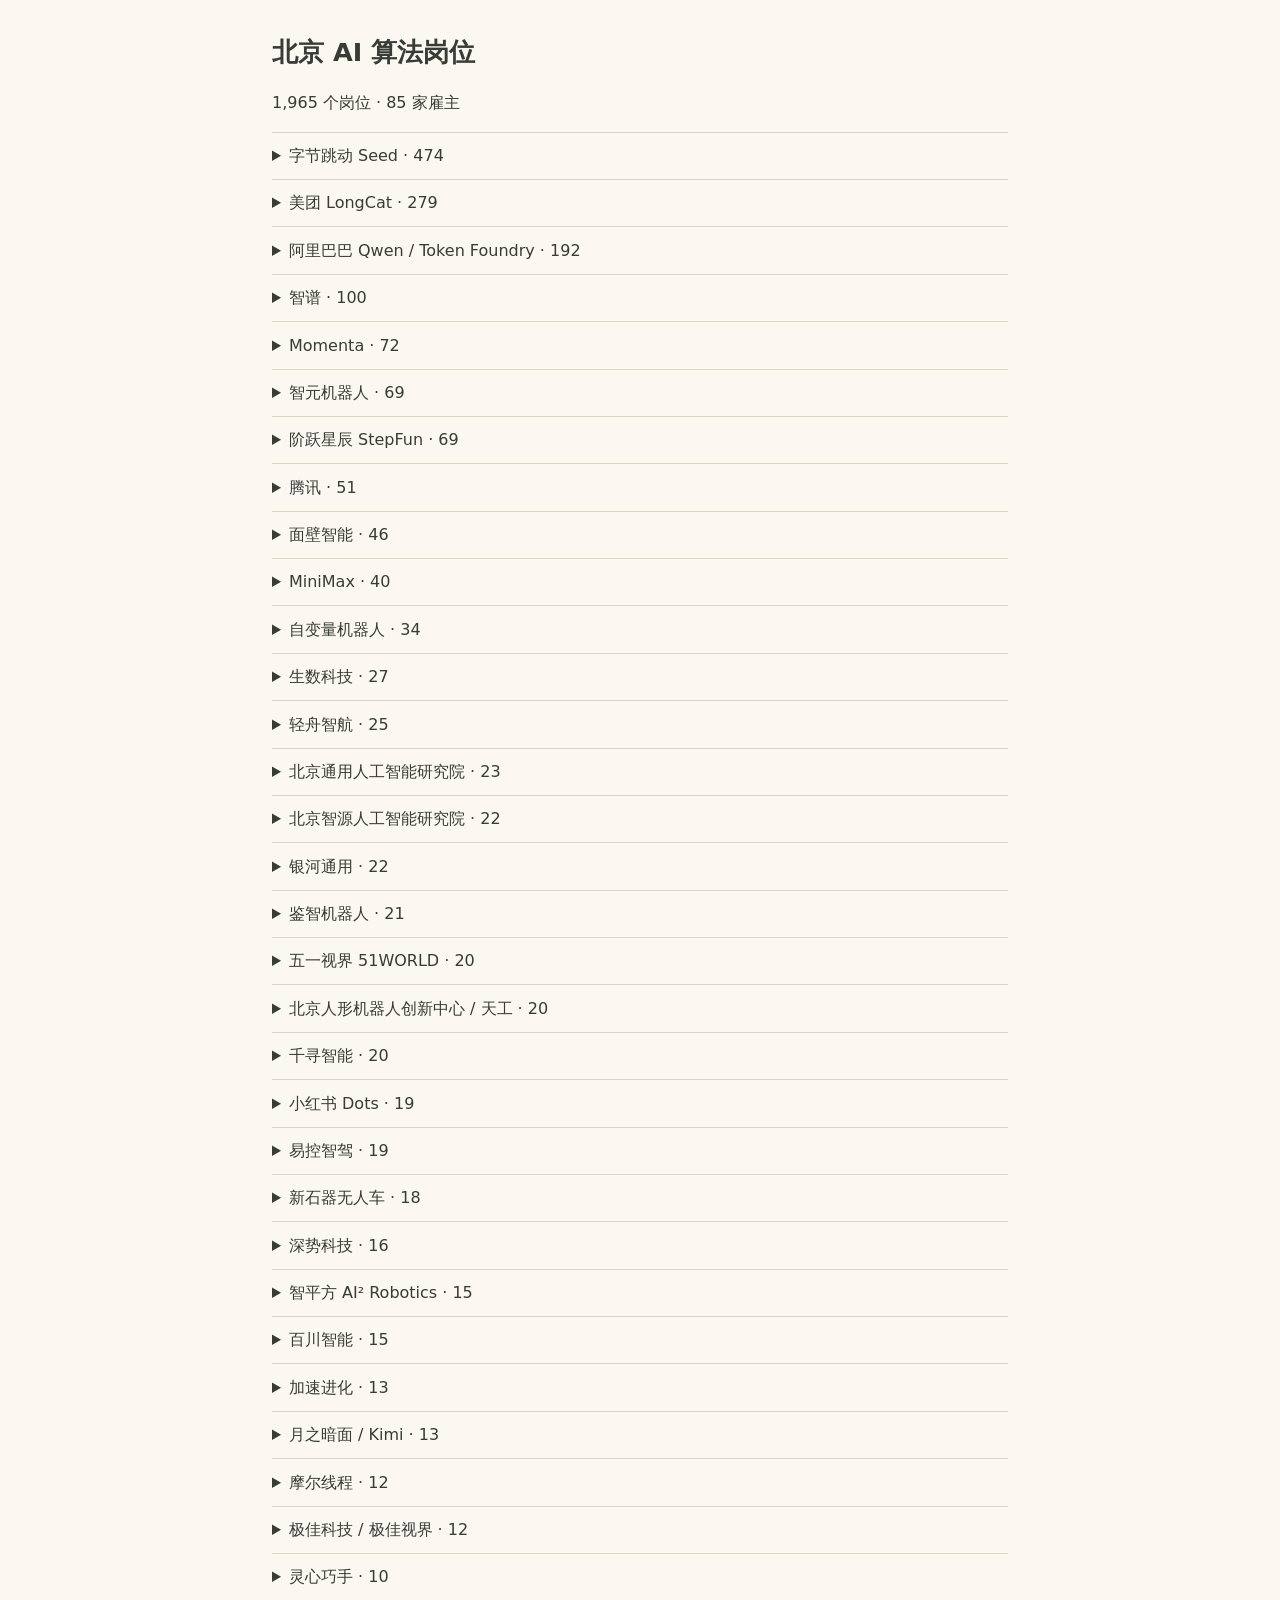
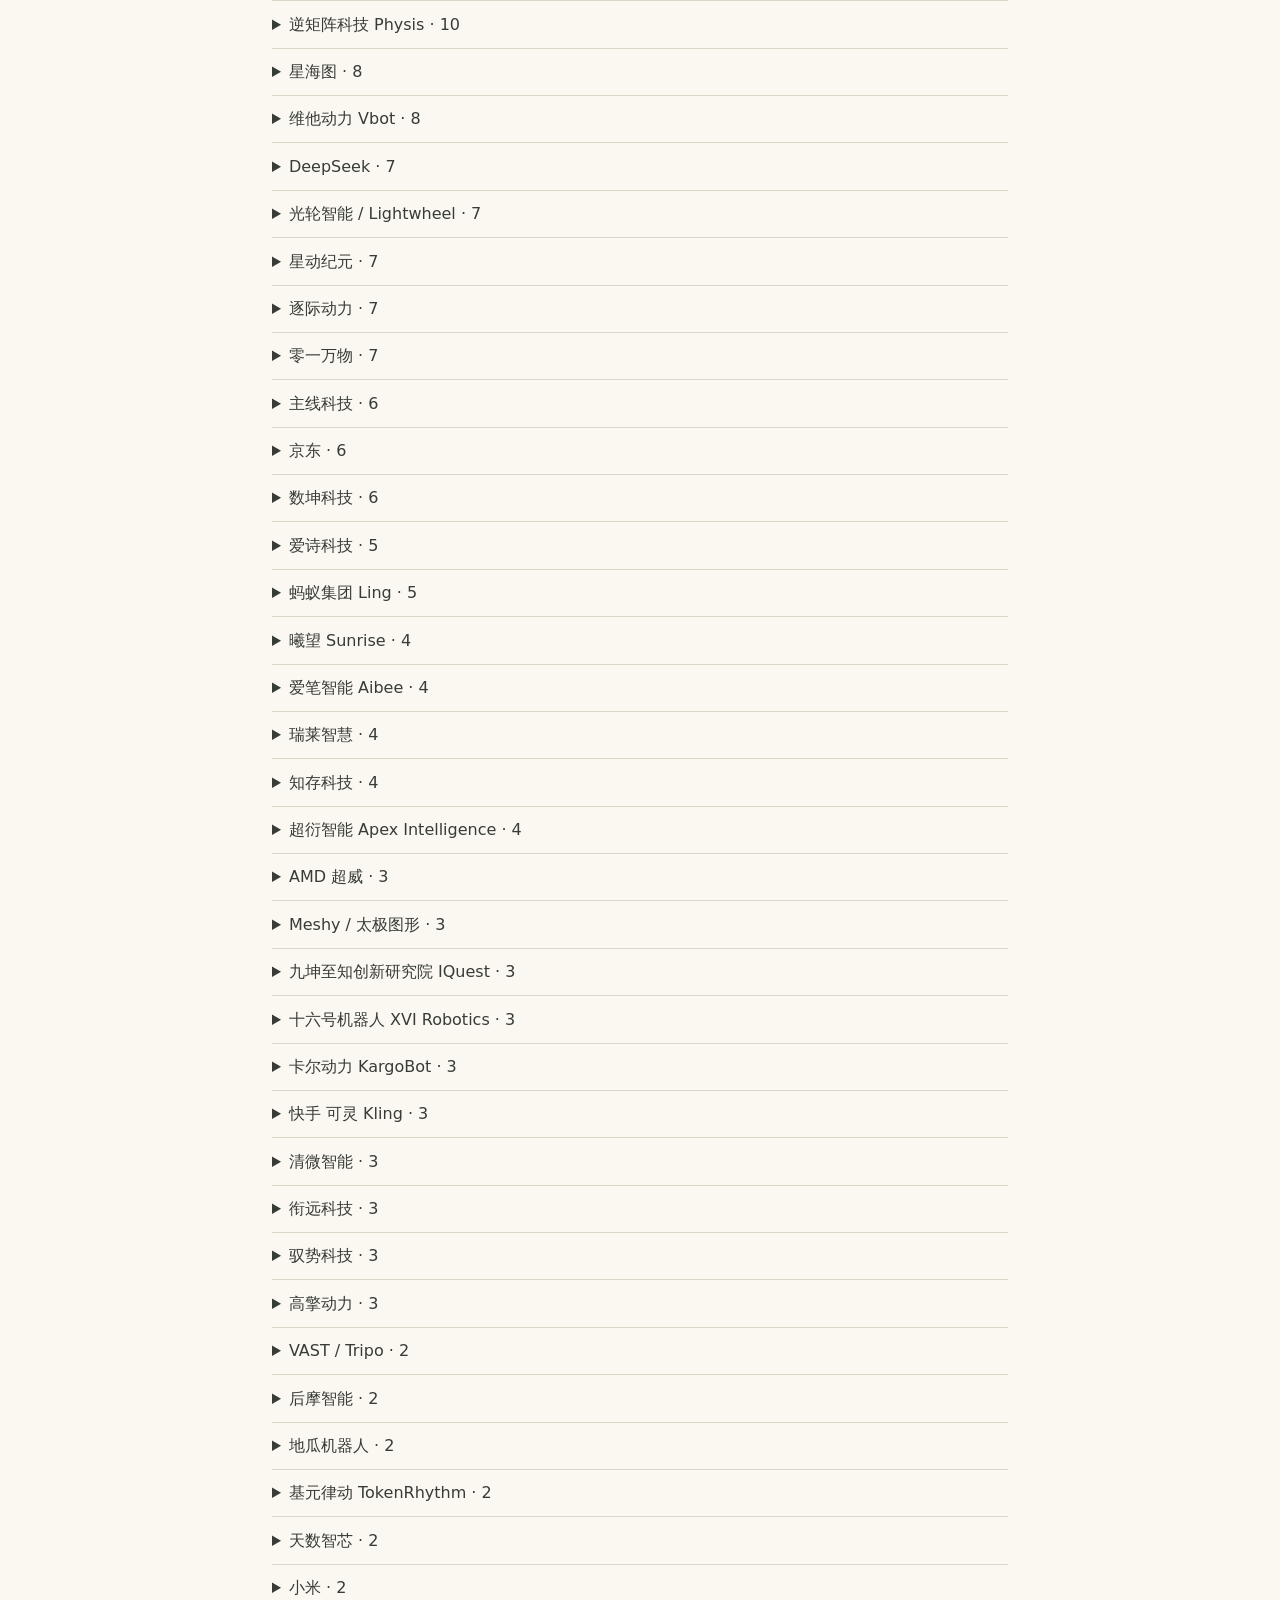
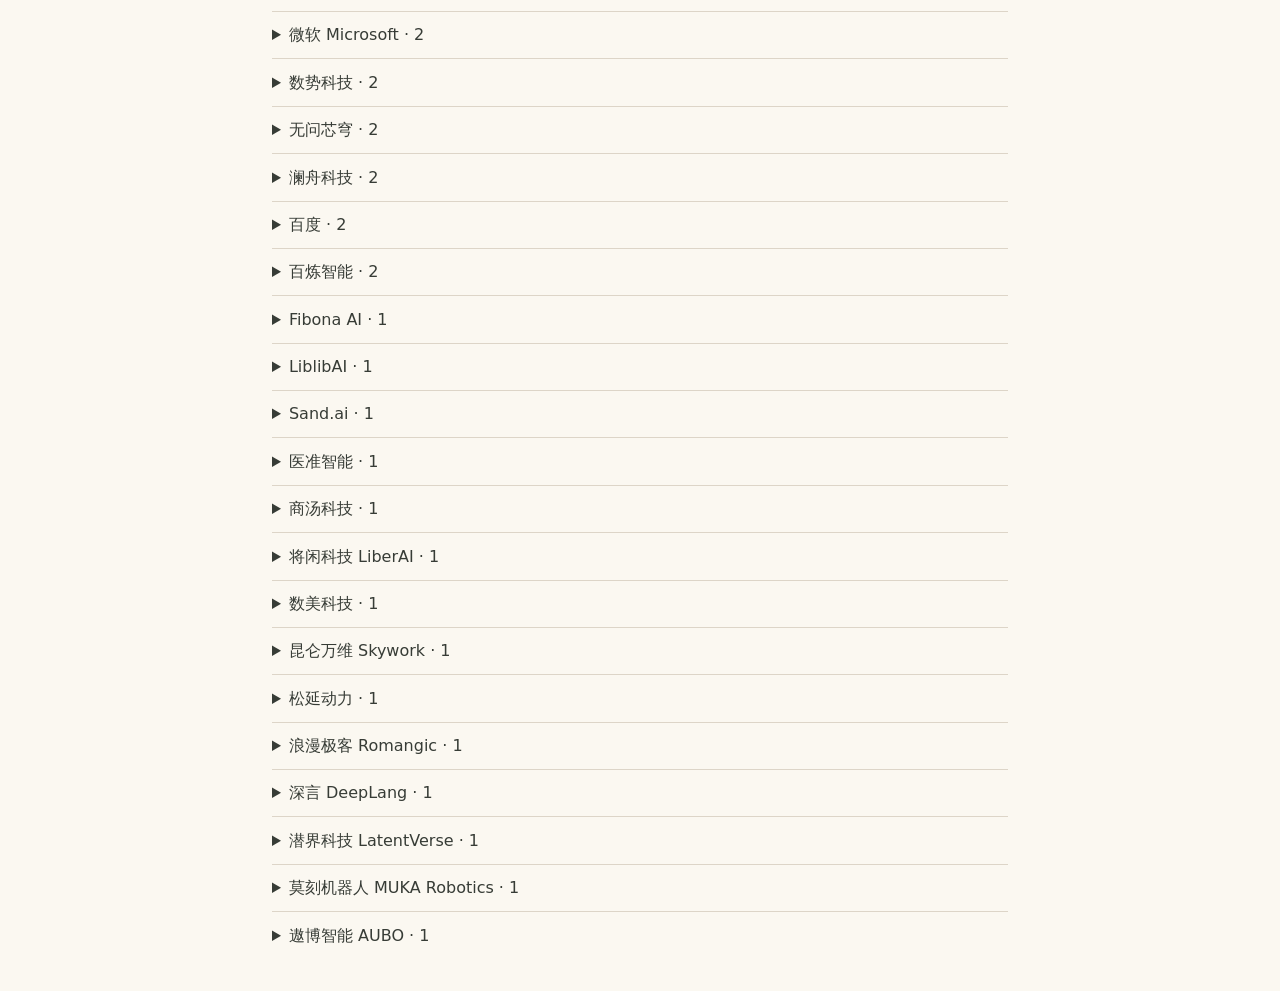
==== commit b4d52eaa: "纠正北京职位样本的地点依据、岗位分类和同名误合并" ====
--- a/docs/beijing-jobs-1.html
+++ b/docs/beijing-jobs-1.html
@@ -1,8 +1,8 @@
 <!doctype html><html lang="zh-CN"><meta charset="utf-8"><meta name="viewport" content="width=device-width, initial-scale=1">
 <title>北京 AI 算法岗位</title>
 <style>body{max-width:46rem;margin:2rem auto;padding:0 1rem;background:#fbf8f1;color:#373c36;font:1rem/1.6 system-ui,sans-serif}h1{font-size:1.6rem}summary{cursor:pointer;padding:.65rem 0}details{border-top:1px solid #ddd5c8}li{margin:.65rem 0}a{color:#784b3b}ul{padding-left:1.3rem}</style>
-<h1>北京 AI 算法岗位</h1><p>1,925 个岗位 · 83 家雇主</p>
-<details><summary>字节跳动 Seed · 479</summary><ul>
+<h1>北京 AI 算法岗位</h1><p>1,965 个岗位 · 85 家雇主</p>
+<details><summary>字节跳动 Seed · 474</summary><ul>
 <li><a href="https://jobs.bytedance.com/experienced/position/6704578719907842307/detail">3D内容生成算法工程师-智能创作（北京、上海、杭州）</a></li>
 <li><a href="https://jobs.bytedance.com/experienced/position/7542470587845216530/detail">3D数字人算法工程师-PICO（北京/上海）</a></li>
 <li><a href="https://jobs.bytedance.com/experienced/position/7471164803504359687/detail">3D生成算法工程师 - Seed Model</a></li>
@@ -49,8 +49,6 @@
 <li><a href="https://jobs.bytedance.com/experienced/position/7220620714032924987/detail">AI算法工程师-番茄</a></li>
 <li><a href="https://jobs.bytedance.com/experienced/position/7638918687685101829/detail">AI算法工程师（LBS）-TikTok生活服务</a></li>
 <li><a href="https://jobs.bytedance.com/experienced/position/7631587648397789493/detail">AI算法测试开发专家 - 移动OS</a></li>
-<li><a href="https://jobs.bytedance.com/experienced/position/7662221775168063749/detail">AI算法项目经理 - PICO</a></li>
-<li><a href="https://jobs.bytedance.com/experienced/position/7654573496152017205/detail">AI算法项目经理-创新业务</a></li>
 <li><a href="https://jobs.bytedance.com/experienced/position/7357975761946511667/detail">AML算法研究员-搜广推大模型</a></li>
 <li><a href="https://jobs.bytedance.com/experienced/position/7665240152864409909/detail">Agent AI算法工程师/专家 - PICO</a></li>
 <li><a href="https://jobs.bytedance.com/experienced/position/7654559972495739141/detail">Agentic RecSys算法工程师 - 抖音</a></li>
@@ -67,8 +65,6 @@
 <li><a href="https://jobs.bytedance.com/experienced/position/7646788601900583221/detail">CV/NLP/多模态算法工程师-国际电商</a></li>
 <li><a href="https://jobs.bytedance.com/experienced/position/7611835279360903477/detail">Camera成像算法专家 - PICO</a></li>
 <li><a href="https://jobs.bytedance.com/experienced/position/7670430731151198517/detail">Forward Deployed Engineer-火山引擎FDE（AI全系产品·算法方向）</a></li>
-<li><a href="https://jobs.bytedance.com/experienced/position/7649248835429189941/detail">HRBP Leader（效率效能）-Data算法</a></li>
-<li><a href="https://jobs.bytedance.com/experienced/position/7602133093715839237/detail">HRBP（效率效能）-Data算法</a></li>
 <li><a href="https://jobs.bytedance.com/experienced/position/7498629706884663570/detail">LLM Agent算法工程师 - Commercial AI</a></li>
 <li><a href="https://jobs.bytedance.com/experienced/position/7435902972822112520/detail">NLP/多模态资深算法工程师（意图理解/热点挖掘方向） - TikTok Shop</a></li>
 <li><a href="https://jobs.bytedance.com/experienced/position/7311224287351359781/detail">NLP算法工程师-广告智能客服</a></li>
@@ -79,7 +75,6 @@
 <li><a href="https://jobs.bytedance.com/experienced/position/7231399303133071676/detail">Pangle算法工程师（行业算法）（北京/上海/杭州） - Pangle</a></li>
 <li><a href="https://offerdao.ai/j/69c15c08000000001f0001e7">Post-train 方向日常实习（评测算法）</a></li>
 <li><a href="https://jobs.bytedance.com/experienced/position/7631491984923068725/detail">SLAM算法工程师（具身/世界模型方向）-AI数据与安全</a></li>
-<li><a href="https://jobs.bytedance.com/experienced/position/7537961955987900679/detail">TPM技术项目管理-国际电商推荐算法</a></li>
 <li><a href="https://jobs.bytedance.com/experienced/position/7480378253880002824/detail">XR影像视觉算法工程师-PICO</a></li>
 <li><a href="https://jobs.bytedance.com/experienced/position/7628088712542423301/detail">XR算法系统研发工程师-PICO</a></li>
 <li><a href="https://jobs.bytedance.com/experienced/position/7585776556355176757/detail">三维重建算法工程师/专家-PICO</a></li>
@@ -395,7 +390,6 @@
 <li><a href="https://jobs.bytedance.com/experienced/position/7322435580243134758/detail">短视频推荐算法工程师 - 社交方向</a></li>
 <li><a href="https://jobs.bytedance.com/experienced/position/7428080141189974298/detail">短视频推荐算法工程师-基础推荐</a></li>
 <li><a href="https://jobs.bytedance.com/experienced/position/7050011219734235405/detail">短视频推荐算法工程师-推送方向</a></li>
-<li><a href="https://jobs.bytedance.com/experienced/position/7455575970932001042/detail">研发PMO/TPM专家（算法质量管理/稳定性管理方向） - TikTok研发</a></li>
 <li><a href="https://offerdao.ai/j/agent_hquqkmq0th7zed">研究实习生（Auto Research for Pretraining）</a></li>
 <li><a href="https://jobs.bytedance.com/experienced/position/7706816492655102261/detail">端侧AI算法工程技术专家 - Data-抖音/直播/电商/剪映</a></li>
 <li><a href="https://jobs.bytedance.com/experienced/position/7337286967702915354/detail">策略中台算法工程师-Ranking（北京/上海/杭州）</a></li>
@@ -411,6 +405,7 @@
 <li><a href="https://jobs.bytedance.com/experienced/position/7656707968813861173/detail">算法工程师-TikTok直播</a></li>
 <li><a href="https://jobs.bytedance.com/experienced/position/7631187371048372533/detail">算法工程师-出价产品</a></li>
 <li><a href="https://jobs.bytedance.com/experienced/position/7478916043827972359/detail">算法工程师-地理位置中台</a></li>
+<li><a href="https://jobs.bytedance.com/experienced/position/7648813129704327429/detail">算法工程师-地理位置中台（北京/上海/深圳）</a></li>
 <li><a href="https://jobs.bytedance.com/experienced/position/7451896642992965896/detail">算法工程师-大模型数据</a></li>
 <li><a href="https://jobs.bytedance.com/experienced/position/7584712342052505861/detail">算法工程师-抖音Generative Recommendation</a></li>
 <li><a href="https://jobs.bytedance.com/experienced/position/7166896220556036388/detail">算法工程师-搜索</a></li>
@@ -483,7 +478,7 @@
 <li><a href="https://jobs.bytedance.com/experienced/position/7663101263617329461/detail">高级算法开发工程师（安全与合规）（北京/深圳/广州） - 剪映CapCut</a></li>
 <li><a href="https://jobs.bytedance.com/experienced/position/7216731879306529061/detail">高级算法测试开发工程师-PICO</a></li>
 </ul></details>
-<details><summary>美团 LongCat · 276</summary><ul>
+<details><summary>美团 LongCat · 279</summary><ul>
 <li><a href="https://zhaopin.meituan.com/web/position/detail?jobUnionId=4888542530">AI Agent算法工程师</a></li>
 <li><a href="https://zhaopin.meituan.com/web/position/detail?jobUnionId=4132050002">AI 设计实习生（模型训练、评测等工作）</a></li>
 <li><a href="https://zhaopin.meituan.com/web/position/detail?jobUnionId=3350294294">AI应用算法高阶岗位</a></li>
@@ -496,7 +491,6 @@
 <li><a href="https://zhaopin.meituan.com/web/position/detail?jobUnionId=4815356473">Auto-research算法专家（搜广推ToC方向）</a></li>
 <li><a href="https://zhaopin.meituan.com/web/position/detail?jobUnionId=4817603715">Auto-research算法专家（用户增长外投、营销方向）</a></li>
 <li><a href="https://zhaopin.meituan.com/web/position/detail?jobUnionId=4780423486">Cyber 大模型研究员／算法工程师</a></li>
-<li><a href="https://zhaopin.meituan.com/web/position/detail?jobUnionId=4688770910">Java研发工程师-算法策略工程方向</a></li>
 <li><a href="https://zhaopin.meituan.com/web/position/detail?jobUnionId=2669092038">Keeta技术-AI增长算法工程师</a></li>
 <li><a href="https://zhaopin.meituan.com/web/position/detail?jobUnionId=2998466126">Keeta技术-AI营销算法工程师</a></li>
 <li><a href="https://zhaopin.meituan.com/web/position/detail?jobUnionId=4454239585">Keeta技术-AI配送算法工程师</a></li>
@@ -677,6 +671,9 @@
 <li><a href="https://zhaopin.meituan.com/web/position/detail?jobUnionId=4697304732">大模型智能体算法工程师</a></li>
 <li><a href="https://zhaopin.meituan.com/web/position/detail?jobUnionId=2676335243">大模型算法专家</a></li>
 <li><a href="https://zhaopin.meituan.com/web/position/detail?jobUnionId=1038898418">大模型算法实习生</a></li>
+<li><a href="https://zhaopin.meituan.com/web/position/detail?jobUnionId=3763421415">大模型算法实习生</a></li>
+<li><a href="https://zhaopin.meituan.com/web/position/detail?jobUnionId=4061749831">大模型算法实习生</a></li>
+<li><a href="https://zhaopin.meituan.com/web/position/detail?jobUnionId=4371090032">大模型算法实习生</a></li>
 <li><a href="https://zhaopin.meituan.com/web/position/detail?jobUnionId=4694958524">大模型算法工程师</a></li>
 <li><a href="https://zhaopin.meituan.com/web/position/detail?jobUnionId=4697275345">大模型算法工程师（强化方向）</a></li>
 <li><a href="https://zhaopin.meituan.com/web/position/detail?jobUnionId=3806618515">大模型结构和预训练算法实习生</a></li>
@@ -701,6 +698,7 @@
 <li><a href="https://zhaopin.meituan.com/web/position/detail?jobUnionId=4734762499">搜索大模型算法工程师</a></li>
 <li><a href="https://offerdao.ai/j/agent_wpy3bqmwtgtpf4">搜索算法实习生（暑期）</a></li>
 <li><a href="https://zhaopin.meituan.com/web/position/detail?jobUnionId=4690845196">搜索算法工程师</a></li>
+<li><a href="https://zhaopin.meituan.com/web/position/detail?jobUnionId=4850738239">搜索算法工程师</a></li>
 <li><a href="https://zhaopin.meituan.com/web/position/detail?jobUnionId=4724420172">搜索算法高阶</a></li>
 <li><a href="https://zhaopin.meituan.com/web/position/detail?jobUnionId=4480765348">无人机&amp;机器人-算法infra工程师</a></li>
 <li><a href="https://zhaopin.meituan.com/web/position/detail?jobUnionId=4211247850">无人机-传感器算法专家</a></li>
@@ -711,7 +709,6 @@
 <li><a href="https://zhaopin.meituan.com/web/position/detail?jobUnionId=4304610457">无人车业务部-决策规划模型算法资深经理</a></li>
 <li><a href="https://zhaopin.meituan.com/web/position/detail?jobUnionId=4220176385">无人车业务部-动态感知算法专家</a></li>
 <li><a href="https://zhaopin.meituan.com/web/position/detail?jobUnionId=4614784854">无人车业务部-算法数据开发工程师</a></li>
-<li><a href="https://zhaopin.meituan.com/web/position/detail?jobUnionId=4719568770">无人车业务部-算法类项目管理（PMO）</a></li>
 <li><a href="https://zhaopin.meituan.com/web/position/detail?jobUnionId=4313463969">无人车业务部-自动驾驶决策规划算法工程师</a></li>
 <li><a href="https://zhaopin.meituan.com/web/position/detail?jobUnionId=4259292402">无人车业务部-自动驾驶决策规划算法工程师（Machine Learning Planner方向）</a></li>
 <li><a href="https://zhaopin.meituan.com/web/position/detail?jobUnionId=4704871410">无人车业务部-融合定位算法专家</a></li>
@@ -720,6 +717,7 @@
 <li><a href="https://zhaopin.meituan.com/web/position/detail?jobUnionId=4697316570">无人配送/机器人算法工程师</a></li>
 <li><a href="https://zhaopin.meituan.com/web/position/detail?jobUnionId=4521454594">智能体算法工程师（商业智能方向）</a></li>
 <li><a href="https://zhaopin.meituan.com/web/position/detail?jobUnionId=3283653215">智能体（Agent）算法工程师</a></li>
+<li><a href="https://zhaopin.meituan.com/web/position/detail?jobUnionId=4556168293">智能体（Agent）算法工程师</a></li>
 <li><a href="https://zhaopin.meituan.com/web/position/detail?jobUnionId=4697322104">智能决策算法工程师</a></li>
 <li><a href="https://zhaopin.meituan.com/web/position/detail?jobUnionId=4601111228">智能引擎 AI Builder（算法方向）</a></li>
 <li><a href="https://zhaopin.meituan.com/web/position/detail?jobUnionId=4757200912">机器人导航算法工程师</a></li>
@@ -732,7 +730,6 @@
 <li><a href="https://zhaopin.meituan.com/web/position/detail?jobUnionId=4723202181">点评技术-增长算法工程师</a></li>
 <li><a href="https://zhaopin.meituan.com/web/position/detail?jobUnionId=4720843309">点评技术-推荐算法工程师</a></li>
 <li><a href="https://zhaopin.meituan.com/web/position/detail?jobUnionId=4675068376">点评技术-搜索算法工程师</a></li>
-<li><a href="https://zhaopin.meituan.com/web/position/detail?jobUnionId=4896603909">点评技术-算法平台研发工程师（Java）</a></li>
 <li><a href="https://zhaopin.meituan.com/web/position/detail?jobUnionId=4737897645">点评风控算法策略专家</a></li>
 <li><a href="https://zhaopin.meituan.com/web/position/detail?jobUnionId=4684250035">特团推荐算法工程师</a></li>
 <li><a href="https://zhaopin.meituan.com/web/position/detail?jobUnionId=4924496395">生成式搜索召回算法工程师</a></li>
@@ -750,6 +747,7 @@
 <li><a href="https://zhaopin.meituan.com/web/position/detail?jobUnionId=3376492114">视觉Agent大模型算法专家</a></li>
 <li><a href="https://zhaopin.meituan.com/web/position/detail?jobUnionId=4037419936">视觉生成基座算法专家</a></li>
 <li><a href="https://zhaopin.meituan.com/web/position/detail?jobUnionId=4665479999">运筹优化算法工程师</a></li>
+<li><a href="https://zhaopin.meituan.com/web/position/detail?jobUnionId=4694982477">运筹优化算法工程师</a></li>
 <li><a href="https://zhaopin.meituan.com/web/position/detail?jobUnionId=4631571044">运筹调度算法专家</a></li>
 <li><a href="https://zhaopin.meituan.com/web/position/detail?jobUnionId=4878525671">酒旅AI Agent算法工程师</a></li>
 <li><a href="https://zhaopin.meituan.com/web/position/detail?jobUnionId=4896456858">闪购供给-大模型应用算法工程师</a></li>
@@ -955,7 +953,7 @@
 <li><a href="https://talent.alibaba.com/off-campus/position-detail?positionId=7000039404">高德-算法工程师-推荐/时空数据预测/多模态大模型</a></li>
 <li><a href="https://talent.alibaba.com/off-campus/position-detail?positionId=100036000001">高德-高级定位算法工程师-定位</a></li>
 </ul></details>
-<details><summary>智谱 · 97</summary><ul>
+<details><summary>智谱 · 100</summary><ul>
 <li><a href="https://zhipu-ai.jobs.feishu.cn/zhipucampus/position/7598126877463185710/detail">26届校招-AI院-GLM后训练团队-推理优化/推理Infra工程师（RL）</a></li>
 <li><a href="https://zhipu-ai.jobs.feishu.cn/zhipucampus/position/7467916959821728019/detail">26届校招-AI院-GLM后训练团队-算法工程师</a></li>
 <li><a href="https://zhipu-ai.jobs.feishu.cn/zhipucampus/position/7559522692794173734/detail">26届校招-AI院-大模型算法工程师-Agent</a></li>
@@ -1026,6 +1024,7 @@
 <li><a href="https://app.mokahr.com/social-recruitment/zphz/148983#/job/a1f2d79e-010c-43ba-ab4e-d609c4ce7a7f">大模型后训练算法工程师（Coding Agent 方向）</a></li>
 <li><a href="https://app.mokahr.com/social-recruitment/zphz/148983#/job/8d9ead26-50ab-4fda-b6c1-a3793e541226">大模型安全能力研究员（实习）</a></li>
 <li><a href="https://app.mokahr.com/social-recruitment/zphz/148983#/job/268791e1-d889-4d19-a3d8-fe8f998fa6e1">大模型应用算法工程师</a></li>
+<li><a href="https://zhipu-ai.jobs.feishu.cn/index/position/7571017946378946842/detail">大模型应用算法工程师</a></li>
 <li><a href="https://zhipu-ai.jobs.feishu.cn/index/position/7504494353349560587/detail">大模型算法实习生</a></li>
 <li><a href="https://zhipu-ai.jobs.feishu.cn/zhipucampus/position/7398119154333452580/detail">大模型算法实习生-行业应用</a></li>
 <li><a href="https://zhipu-ai.jobs.feishu.cn/index/position/7379168768570738994/detail">大模型算法工程师- 行业应用</a></li>
@@ -1046,13 +1045,89 @@
 <li><a href="https://zhipu-ai.jobs.feishu.cn/index/position/7516752911746877747/detail">算法博士后（清华联培）</a></li>
 <li><a href="https://zhipu-ai.jobs.feishu.cn/index/position/7486309604495018251/detail">算法实习生</a></li>
 <li><a href="https://app.mokahr.com/social-recruitment/zphz/148983#/job/efbb3ae7-d5a5-4107-9fc5-e002284afb8a">算法实习生-厦门</a></li>
+<li><a href="https://zhipu-ai.jobs.feishu.cn/index/position/7595519246726973746/detail">算法实习生-厦门</a></li>
 <li><a href="https://app.mokahr.com/social-recruitment/zphz/148983#/job/a07037d3-dc0d-4aa4-a182-58aef18eef4f">算法工程师</a></li>
+<li><a href="https://zhipu-ai.jobs.feishu.cn/index/position/7517607483583432972/detail">算法工程师</a></li>
 <li><a href="https://zhipu-ai.jobs.feishu.cn/zhipucampus/position/7545750346741664054/detail">算法工程师-行业应用（26届）</a></li>
 <li><a href="https://zhipu-ai.jobs.feishu.cn/index/position/7300825657566906651/detail">算法工程师（CodeGeeX代码生成）</a></li>
 <li><a href="https://zhipu-ai.jobs.feishu.cn/index/position/7524978061683493163/detail">记忆机理与实时学习算法研究博士后</a></li>
 <li><a href="https://app.mokahr.com/social-recruitment/zphz/148983#/job/a0dc5f47-1263-41da-be9a-630e7f73cbc0">预训练数据算法工程师（基座模型）</a></li>
 <li><a href="https://app.mokahr.com/social-recruitment/zphz/148983#/job/ee83e8a4-4b15-483f-935d-65954b40dd34">预训练算法工程师</a></li>
 <li><a href="https://zhipu-ai.jobs.feishu.cn/index/position/7362815580842756378/detail">高性能推理优化算法工程师</a></li>
+</ul></details>
+<details><summary>Momenta · 72</summary><ul>
+<li><a href="https://momenta.jobs.feishu.cn/talent/position/7423700748628904218/detail">DLP 算法开发工程师</a></li>
+<li><a href="https://momenta.jobs.feishu.cn/talent/position/7359193450551986459/detail">EBM（端到端大模型）算法专家</a></li>
+<li><a href="https://momenta.jobs.feishu.cn/talent/position/7578779834773506323/detail">Feedforward-3DGS算法工程师</a></li>
+<li><a href="https://momenta.jobs.feishu.cn/talent/position/7576869792231180553/detail">Feedforward-3DGS算法高级工程师</a></li>
+<li><a href="https://momenta.jobs.feishu.cn/talent/position/7673818231883565338/detail">L4智驾大模型团队-世界模型算法工程师</a></li>
+<li><a href="https://momenta.jobs.feishu.cn/talent/position/7668581221089478931/detail">Robo Platform - Robo调度算法</a></li>
+<li><a href="https://momenta.jobs.feishu.cn/talent/position/7622963949701548315/detail">SAI-资深算法工程师</a></li>
+<li><a href="https://momenta.jobs.feishu.cn/talent/position/7426251053881903370/detail">SDK算法开发工程师</a></li>
+<li><a href="https://momenta.jobs.feishu.cn/talent/position/7578776781668452662/detail">World Model算法工程师</a></li>
+<li><a href="https://momenta.jobs.feishu.cn/talent/position/7576869799483443482/detail">世界模型（World Model）算法高级工程师</a></li>
+<li><a href="https://momenta.jobs.feishu.cn/talent/position/7153081163204430094/detail">决策规划算法工程师</a></li>
+<li><a href="https://momenta.jobs.feishu.cn/talent/position/7434052110096271626/detail">决策规划算法工程师</a></li>
+<li><a href="https://momenta.jobs.feishu.cn/talent/position/7198045724402698557/detail">决策规划算法架构师/TL</a></li>
+<li><a href="https://momenta.jobs.feishu.cn/talent/position/7615100186775865642/detail">多模态/世界模型算法专家</a></li>
+<li><a href="https://momenta.jobs.feishu.cn/talent/position/7659299651862546724/detail">多模态数据算法</a></li>
+<li><a href="https://momenta.jobs.feishu.cn/talent/position/7473001739009607963/detail">大模型算法TL</a></li>
+<li><a href="https://momenta.jobs.feishu.cn/talent/position/7662281029361518899/detail">大模型算法专家/TL</a></li>
+<li><a href="https://momenta.jobs.feishu.cn/talent/position/7473009113673877769/detail">大模型训练优化TL</a></li>
+<li><a href="https://momenta.jobs.feishu.cn/talent/position/7615092613951211819/detail">强化学习闭环训练</a></li>
+<li><a href="https://momenta.jobs.feishu.cn/talent/position/7615231013727488297/detail">强化学习闭环训练工程师</a></li>
+<li><a href="https://momenta.jobs.feishu.cn/talent/position/7573620196783425846/detail">感知VRU算法工程师（Tech Lead）</a></li>
+<li><a href="https://momenta.jobs.feishu.cn/talent/position/7559554438186256681/detail">感知算法专家</a></li>
+<li><a href="https://momenta.jobs.feishu.cn/talent/position/7359094819501115698/detail">感知算法工程师/专家-北京</a></li>
+<li><a href="https://momenta.jobs.feishu.cn/talent/position/7086378698245245222/detail">感知算法工程师（Lidar/视觉方向）</a></li>
+<li><a href="https://momenta.jobs.feishu.cn/talent/position/7522400682655402286/detail">感知算法高级研发工程师</a></li>
+<li><a href="https://momenta.jobs.feishu.cn/talent/position/7548354017262078217/detail">控制算法工程师</a></li>
+<li><a href="https://momenta.jobs.feishu.cn/talent/position/7359102954256910604/detail">模型训练优化 算法AO</a></li>
+<li><a href="https://momenta.jobs.feishu.cn/talent/position/7362062371119384883/detail">深度学习算法工程师</a></li>
+<li><a href="https://momenta.jobs.feishu.cn/talent/position/7532797534189586731/detail">端到端大模型算法工程师</a></li>
+<li><a href="https://momenta.jobs.feishu.cn/talent/position/7605247975442876691/detail">端到端大模型算法工程师</a></li>
+<li><a href="https://momenta.jobs.feishu.cn/talent/position/7573617223635552575/detail">端到端大模型算法工程师(Mstar)</a></li>
+<li><a href="https://momenta.jobs.feishu.cn/talent/position/7701998970357074230/detail">端到端大模型算法工程师-H</a></li>
+<li><a href="https://momenta.jobs.feishu.cn/talent/position/7646303518743857458/detail">端到端智驾大模型-算法工程师/专家</a></li>
+<li><a href="https://momenta.jobs.feishu.cn/talent/position/7641577559708371209/detail">端到端智驾大模型算法负责人</a></li>
+<li><a href="https://momenta.jobs.feishu.cn/talent/position/7522836763946764598/detail">端到端模型算法工程师-静态元素</a></li>
+<li><a href="https://momenta.jobs.feishu.cn/talent/position/7615575912206321971/detail">端到端算法(AEB/主动安全)</a></li>
+<li><a href="https://momenta.jobs.feishu.cn/talent/position/7668223328188205321/detail">端到端算法工程师</a></li>
+<li><a href="https://momenta.jobs.feishu.cn/talent/position/7611513338035882283/detail">端到端算法工程师（Planning）</a></li>
+<li><a href="https://momenta.jobs.feishu.cn/talent/position/7582160887680993563/detail">端到端算法工程师（世界模型）</a></li>
+<li><a href="https://momenta.jobs.feishu.cn/talent/position/7681598079254956339/detail">端到端算法工程师（主动安全/AEB)</a></li>
+<li><a href="https://momenta.jobs.feishu.cn/talent/position/7659359110244518207/detail">端到端自动驾驶大模型算法工程师</a></li>
+<li><a href="https://momenta.jobs.feishu.cn/talent/position/7612622939271252278/detail">端到端自动驾驶规划算法专家</a></li>
+<li><a href="https://momenta.jobs.feishu.cn/talent/position/7610728644424927529/detail">算法校招岗位</a></li>
+<li><a href="https://momenta.jobs.feishu.cn/talent/position/7498277659635927306/detail">自动驾驶多模态大模型算法工程师</a></li>
+<li><a href="https://momenta.jobs.feishu.cn/talent/position/7641440816757934362/detail">自动驾驶大模型算法(理解生成一体)</a></li>
+<li><a href="https://momenta.jobs.feishu.cn/talent/position/7579837432196040966/detail">自动驾驶感知算法专家</a></li>
+<li><a href="https://momenta.jobs.feishu.cn/talent/position/7595513292202985782/detail">自动驾驶感知算法专家</a></li>
+<li><a href="https://momenta.jobs.feishu.cn/talent/position/7530854051447097619/detail">自动驾驶感知算法工程师</a></li>
+<li><a href="https://momenta.jobs.feishu.cn/talent/position/7524658446177192246/detail">自动驾驶端到端大模型算法leader</a></li>
+<li><a href="https://momenta.jobs.feishu.cn/talent/position/7535685592714512678/detail">自动驾驶端到端大模型算法专家</a></li>
+<li><a href="https://momenta.jobs.feishu.cn/talent/position/7438534117304633609/detail">自动驾驶端到端算法工程师</a></li>
+<li><a href="https://momenta.jobs.feishu.cn/talent/position/7522401323322624266/detail">自动驾驶端到端算法工程师/TL</a></li>
+<li><a href="https://momenta.jobs.feishu.cn/talent/position/7578781948961884466/detail">自监督或强化学习算法工程师</a></li>
+<li><a href="https://momenta.jobs.feishu.cn/talent/position/7576869792242796838/detail">自监督或强化学习算法高级工程师</a></li>
+<li><a href="https://momenta.jobs.feishu.cn/talent/position/7094454687877875999/detail">资深C++开发工程师 （算法落地部署）</a></li>
+<li><a href="https://momenta.jobs.feishu.cn/talent/position/7615082025879685419/detail">资深世界模型(World Model)算法工程师</a></li>
+<li><a href="https://momenta.jobs.feishu.cn/talent/position/7291563726951106872/detail">资深决策规划算法工程师</a></li>
+<li><a href="https://momenta.jobs.feishu.cn/talent/position/7359106696855931173/detail">资深大模型算法工程师</a></li>
+<li><a href="https://momenta.jobs.feishu.cn/talent/position/7153171319047358756/detail">资深感知算法工程师</a></li>
+<li><a href="https://momenta.jobs.feishu.cn/talent/position/7360580657569089802/detail">资深感知算法工程师</a></li>
+<li><a href="https://momenta.jobs.feishu.cn/talent/position/7371663343066794266/detail">资深感知算法工程师(Auto Labeling)</a></li>
+<li><a href="https://momenta.jobs.feishu.cn/talent/position/7371655776983812390/detail">资深感知算法工程师(模型训练优化)</a></li>
+<li><a href="https://momenta.jobs.feishu.cn/talent/position/7127172226361903372/detail">资深控制算法工程师/架构师</a></li>
+<li><a href="https://momenta.jobs.feishu.cn/talent/position/7360584912753363226/detail">资深深度学习算法工程师-DLP</a></li>
+<li><a href="https://momenta.jobs.feishu.cn/talent/position/7153178844059863309/detail">资深深度学习算法工程师/架构师</a></li>
+<li><a href="https://momenta.jobs.feishu.cn/talent/position/7527218068432570678/detail">资深端到端算法工程师</a></li>
+<li><a href="https://momenta.jobs.feishu.cn/talent/position/7089382911882971403/detail">资深视觉算法工程师</a></li>
+<li><a href="https://momenta.jobs.feishu.cn/talent/position/7199525754907429176/detail">资深预测算法工程师/架构师</a></li>
+<li><a href="https://momenta.jobs.feishu.cn/talent/position/7586671362635974955/detail">辅助驾驶感知算法专家</a></li>
+<li><a href="https://momenta.jobs.feishu.cn/talent/position/7589858363161495835/detail">闭环仿真算法工程师</a></li>
+<li><a href="https://momenta.jobs.feishu.cn/talent/position/7433612818714790185/detail">高级算法工程师</a></li>
+<li><a href="https://momenta.jobs.feishu.cn/talent/position/7522400328768506153/detail">高级视觉算法研发工程师</a></li>
 </ul></details>
 <details><summary>智元机器人 · 69</summary><ul>
 <li><a href="https://agirobot.jobs.feishu.cn/campusrecruitment/position/7662246111134468403/detail">3D立体视觉算法工程师- Genie业务部</a></li>
@@ -1125,77 +1200,7 @@
 <li><a href="https://agirobot.jobs.feishu.cn/campusrecruitment/position/7687558581835680019/detail">运动控制算法工程师</a></li>
 <li><a href="https://agirobot.jobs.feishu.cn/campusrecruitment/position/7687563677625633043/detail">运动智能与博弈算法工程师</a></li>
 </ul></details>
-<details><summary>Momenta · 68</summary><ul>
-<li><a href="https://momenta.jobs.feishu.cn/talent/position/7423700748628904218/detail">DLP 算法开发工程师</a></li>
-<li><a href="https://momenta.jobs.feishu.cn/talent/position/7359193450551986459/detail">EBM（端到端大模型）算法专家</a></li>
-<li><a href="https://momenta.jobs.feishu.cn/talent/position/7578779834773506323/detail">Feedforward-3DGS算法工程师</a></li>
-<li><a href="https://momenta.jobs.feishu.cn/talent/position/7576869792231180553/detail">Feedforward-3DGS算法高级工程师</a></li>
-<li><a href="https://momenta.jobs.feishu.cn/talent/position/7673818231883565338/detail">L4智驾大模型团队-世界模型算法工程师</a></li>
-<li><a href="https://momenta.jobs.feishu.cn/talent/position/7668581221089478931/detail">Robo Platform - Robo调度算法</a></li>
-<li><a href="https://momenta.jobs.feishu.cn/talent/position/7622963949701548315/detail">SAI-资深算法工程师</a></li>
-<li><a href="https://momenta.jobs.feishu.cn/talent/position/7426251053881903370/detail">SDK算法开发工程师</a></li>
-<li><a href="https://momenta.jobs.feishu.cn/talent/position/7578776781668452662/detail">World Model算法工程师</a></li>
-<li><a href="https://momenta.jobs.feishu.cn/talent/position/7576869799483443482/detail">世界模型（World Model）算法高级工程师</a></li>
-<li><a href="https://momenta.jobs.feishu.cn/talent/position/7153081163204430094/detail">决策规划算法工程师</a></li>
-<li><a href="https://momenta.jobs.feishu.cn/talent/position/7198045724402698557/detail">决策规划算法架构师/TL</a></li>
-<li><a href="https://momenta.jobs.feishu.cn/talent/position/7615100186775865642/detail">多模态/世界模型算法专家</a></li>
-<li><a href="https://momenta.jobs.feishu.cn/talent/position/7659299651862546724/detail">多模态数据算法</a></li>
-<li><a href="https://momenta.jobs.feishu.cn/talent/position/7473001739009607963/detail">大模型算法TL</a></li>
-<li><a href="https://momenta.jobs.feishu.cn/talent/position/7662281029361518899/detail">大模型算法专家/TL</a></li>
-<li><a href="https://momenta.jobs.feishu.cn/talent/position/7473009113673877769/detail">大模型训练优化TL</a></li>
-<li><a href="https://momenta.jobs.feishu.cn/talent/position/7615092613951211819/detail">强化学习闭环训练</a></li>
-<li><a href="https://momenta.jobs.feishu.cn/talent/position/7615231013727488297/detail">强化学习闭环训练工程师</a></li>
-<li><a href="https://momenta.jobs.feishu.cn/talent/position/7573620196783425846/detail">感知VRU算法工程师（Tech Lead）</a></li>
-<li><a href="https://momenta.jobs.feishu.cn/talent/position/7559554438186256681/detail">感知算法专家</a></li>
-<li><a href="https://momenta.jobs.feishu.cn/talent/position/7359094819501115698/detail">感知算法工程师/专家-北京</a></li>
-<li><a href="https://momenta.jobs.feishu.cn/talent/position/7086378698245245222/detail">感知算法工程师（Lidar/视觉方向）</a></li>
-<li><a href="https://momenta.jobs.feishu.cn/talent/position/7522400682655402286/detail">感知算法高级研发工程师</a></li>
-<li><a href="https://momenta.jobs.feishu.cn/talent/position/7548354017262078217/detail">控制算法工程师</a></li>
-<li><a href="https://momenta.jobs.feishu.cn/talent/position/7359102954256910604/detail">模型训练优化 算法AO</a></li>
-<li><a href="https://momenta.jobs.feishu.cn/talent/position/7362062371119384883/detail">深度学习算法工程师</a></li>
-<li><a href="https://momenta.jobs.feishu.cn/talent/position/7532797534189586731/detail">端到端大模型算法工程师</a></li>
-<li><a href="https://momenta.jobs.feishu.cn/talent/position/7573617223635552575/detail">端到端大模型算法工程师(Mstar)</a></li>
-<li><a href="https://momenta.jobs.feishu.cn/talent/position/7701998970357074230/detail">端到端大模型算法工程师-H</a></li>
-<li><a href="https://momenta.jobs.feishu.cn/talent/position/7646303518743857458/detail">端到端智驾大模型-算法工程师/专家</a></li>
-<li><a href="https://momenta.jobs.feishu.cn/talent/position/7641577559708371209/detail">端到端智驾大模型算法负责人</a></li>
-<li><a href="https://momenta.jobs.feishu.cn/talent/position/7522836763946764598/detail">端到端模型算法工程师-静态元素</a></li>
-<li><a href="https://momenta.jobs.feishu.cn/talent/position/7615575912206321971/detail">端到端算法(AEB/主动安全)</a></li>
-<li><a href="https://momenta.jobs.feishu.cn/talent/position/7668223328188205321/detail">端到端算法工程师</a></li>
-<li><a href="https://momenta.jobs.feishu.cn/talent/position/7611513338035882283/detail">端到端算法工程师（Planning）</a></li>
-<li><a href="https://momenta.jobs.feishu.cn/talent/position/7582160887680993563/detail">端到端算法工程师（世界模型）</a></li>
-<li><a href="https://momenta.jobs.feishu.cn/talent/position/7681598079254956339/detail">端到端算法工程师（主动安全/AEB)</a></li>
-<li><a href="https://momenta.jobs.feishu.cn/talent/position/7659359110244518207/detail">端到端自动驾驶大模型算法工程师</a></li>
-<li><a href="https://momenta.jobs.feishu.cn/talent/position/7612622939271252278/detail">端到端自动驾驶规划算法专家</a></li>
-<li><a href="https://momenta.jobs.feishu.cn/talent/position/7610728644424927529/detail">算法校招岗位</a></li>
-<li><a href="https://momenta.jobs.feishu.cn/talent/position/7498277659635927306/detail">自动驾驶多模态大模型算法工程师</a></li>
-<li><a href="https://momenta.jobs.feishu.cn/talent/position/7641440816757934362/detail">自动驾驶大模型算法(理解生成一体)</a></li>
-<li><a href="https://momenta.jobs.feishu.cn/talent/position/7579837432196040966/detail">自动驾驶感知算法专家</a></li>
-<li><a href="https://momenta.jobs.feishu.cn/talent/position/7530854051447097619/detail">自动驾驶感知算法工程师</a></li>
-<li><a href="https://momenta.jobs.feishu.cn/talent/position/7524658446177192246/detail">自动驾驶端到端大模型算法leader</a></li>
-<li><a href="https://momenta.jobs.feishu.cn/talent/position/7535685592714512678/detail">自动驾驶端到端大模型算法专家</a></li>
-<li><a href="https://momenta.jobs.feishu.cn/talent/position/7438534117304633609/detail">自动驾驶端到端算法工程师</a></li>
-<li><a href="https://momenta.jobs.feishu.cn/talent/position/7522401323322624266/detail">自动驾驶端到端算法工程师/TL</a></li>
-<li><a href="https://momenta.jobs.feishu.cn/talent/position/7578781948961884466/detail">自监督或强化学习算法工程师</a></li>
-<li><a href="https://momenta.jobs.feishu.cn/talent/position/7576869792242796838/detail">自监督或强化学习算法高级工程师</a></li>
-<li><a href="https://momenta.jobs.feishu.cn/talent/position/7094454687877875999/detail">资深C++开发工程师 （算法落地部署）</a></li>
-<li><a href="https://momenta.jobs.feishu.cn/talent/position/7615082025879685419/detail">资深世界模型(World Model)算法工程师</a></li>
-<li><a href="https://momenta.jobs.feishu.cn/talent/position/7291563726951106872/detail">资深决策规划算法工程师</a></li>
-<li><a href="https://momenta.jobs.feishu.cn/talent/position/7359106696855931173/detail">资深大模型算法工程师</a></li>
-<li><a href="https://momenta.jobs.feishu.cn/talent/position/7153171319047358756/detail">资深感知算法工程师</a></li>
-<li><a href="https://momenta.jobs.feishu.cn/talent/position/7371663343066794266/detail">资深感知算法工程师(Auto Labeling)</a></li>
-<li><a href="https://momenta.jobs.feishu.cn/talent/position/7371655776983812390/detail">资深感知算法工程师(模型训练优化)</a></li>
-<li><a href="https://momenta.jobs.feishu.cn/talent/position/7127172226361903372/detail">资深控制算法工程师/架构师</a></li>
-<li><a href="https://momenta.jobs.feishu.cn/talent/position/7360584912753363226/detail">资深深度学习算法工程师-DLP</a></li>
-<li><a href="https://momenta.jobs.feishu.cn/talent/position/7153178844059863309/detail">资深深度学习算法工程师/架构师</a></li>
-<li><a href="https://momenta.jobs.feishu.cn/talent/position/7527218068432570678/detail">资深端到端算法工程师</a></li>
-<li><a href="https://momenta.jobs.feishu.cn/talent/position/7089382911882971403/detail">资深视觉算法工程师</a></li>
-<li><a href="https://momenta.jobs.feishu.cn/talent/position/7199525754907429176/detail">资深预测算法工程师/架构师</a></li>
-<li><a href="https://momenta.jobs.feishu.cn/talent/position/7586671362635974955/detail">辅助驾驶感知算法专家</a></li>
-<li><a href="https://momenta.jobs.feishu.cn/talent/position/7589858363161495835/detail">闭环仿真算法工程师</a></li>
-<li><a href="https://momenta.jobs.feishu.cn/talent/position/7433612818714790185/detail">高级算法工程师</a></li>
-<li><a href="https://momenta.jobs.feishu.cn/talent/position/7522400328768506153/detail">高级视觉算法研发工程师</a></li>
-</ul></details>
-<details><summary>阶跃星辰 StepFun · 68</summary><ul>
+<details><summary>阶跃星辰 StepFun · 69</summary><ul>
 <li><a href="https://app.mokahr.com/campus-recruitment/step/94905#/job/6c97ac79-0156-408d-be2f-f7e2a73ba34f">27届Stepstar-Code Agent 算法研究员</a></li>
 <li><a href="https://app.mokahr.com/campus-recruitment/step/94905#/job/5e938ea8-dfab-4d05-8043-550393edb488">27届Stepstar-LLM post train 算法研究员</a></li>
 <li><a href="https://app.mokahr.com/campus-recruitment/step/94905#/job/7ca418fb-2df5-437d-9c79-514c022f094b">27届Stepstar-大模型后训练系统工程师</a></li>
@@ -1235,6 +1240,7 @@
 <li><a href="https://app.mokahr.com/campus-recruitment/step/94905#/job/be01f898-1de7-4417-a843-bbd416a475df">多模态算法实习生</a></li>
 <li><a href="https://offerdao.ai/j/agent_4z4i554ntgrht1">多模态预训练数据研究员/算法专家</a></li>
 <li><a href="https://app.mokahr.com/social-recruitment/step/94904#/job/3d803d0b-f0d1-4e1d-8a50-2b53781451c4">大模型Post train算法实习生</a></li>
+<li><a href="https://app.mokahr.com/campus-recruitment/step/94905#/job/af6d6ede-72ad-4a3a-8da8-519c833e4c1b">大模型Post-train算法实习生</a></li>
 <li><a href="https://app.mokahr.com/social-recruitment/step/94904#/job/bef6be4f-66da-4679-9a51-76cb9dab1a7e">大模型Pre-train算法研究员/工程师</a></li>
 <li><a href="https://app.mokahr.com/campus-recruitment/step/94905#/job/f05639bf-4555-4fb6-af7d-592f319d3e25">大模型post train算法研究员</a></li>
 <li><a href="https://offerdao.ai/j/agent_yzgdty92tnmmb6">大模型后训练算法研究员</a></li>
@@ -1318,7 +1324,7 @@
 <li><a href="https://offerdao.ai/j/agent_kllld5uztofgp4">视频生成 / Agent 研究实习生</a></li>
 <li><a href="https://careers.tencent.com/jobdesc.html?postId=2108144612332974080">高级广告审核Agent算法工程师-深圳/北京</a></li>
 </ul></details>
-<details><summary>面壁智能 · 41</summary><ul>
+<details><summary>面壁智能 · 46</summary><ul>
 <li><a href="https://modelbest.jobs.feishu.cn/campus/position/7683464224430000422/detail">AI4S / AI4AI 研究员实习生</a></li>
 <li><a href="https://modelbest.jobs.feishu.cn/career/position/7677125693733931283/detail">AI4S/AI4AI 研究员</a></li>
 <li><a href="https://modelbest.jobs.feishu.cn/campus/position/7706468658478352681/detail">AI战略研究实习生</a></li>
@@ -1340,10 +1346,14 @@
 <li><a href="https://modelbest.jobs.feishu.cn/campus/position/7569805079939909926/detail">大模型算法实习生-RAG/Agent方向</a></li>
 <li><a href="https://modelbest.jobs.feishu.cn/campus/position/7615549708789975305/detail">大模型算法实习生-法律智能与自主Agent</a></li>
 <li><a href="https://modelbest.jobs.feishu.cn/campus/position/7623295399130597670/detail">大模型算法实习生（数据方向）</a></li>
+<li><a href="https://modelbest.jobs.feishu.cn/campus/position/7516643657231911180/detail">大模型算法工程师 - 智能体方向</a></li>
 <li><a href="https://modelbest.jobs.feishu.cn/career/position/7696025859262155035/detail">大模型算法工程师- 行业应用</a></li>
+<li><a href="https://modelbest.jobs.feishu.cn/campus/position/7550160030407199002/detail">大模型算法工程师- 行业应用</a></li>
+<li><a href="https://modelbest.jobs.feishu.cn/career/position/7560593054063757595/detail">大模型算法工程师- 行业应用</a></li>
 <li><a href="https://modelbest.jobs.feishu.cn/career/position/7516640987126974730/detail">大模型算法工程师-智能体方向</a></li>
 <li><a href="https://modelbest.jobs.feishu.cn/campus/position/7612612658617485614/detail">大模型训练优化实习生-Infra</a></li>
 <li><a href="https://modelbest.jobs.feishu.cn/campus/position/7592514035061721370/detail">大模型评测算法实习生</a></li>
+<li><a href="https://modelbest.jobs.feishu.cn/campus/position/7694501311970806042/detail">大模型评测算法实习生</a></li>
 <li><a href="https://modelbest.jobs.feishu.cn/career/position/7691153881972410660/detail">大模型评测算法工程师</a></li>
 <li><a href="https://modelbest.jobs.feishu.cn/career/position/7690874696871676211/detail">大模型评测算法架构师</a></li>
 <li><a href="https://modelbest.jobs.feishu.cn/career/position/7605075182370572594/detail">大语言模型算法研究员（数据方向）</a></li>
@@ -1354,6 +1364,7 @@
 <li><a href="https://modelbest.jobs.feishu.cn/campus/position/7699447261756311858/detail">数据算法实习生</a></li>
 <li><a href="https://modelbest.jobs.feishu.cn/campus/position/7630775100140341531/detail">智能体算法实习生</a></li>
 <li><a href="https://modelbest.jobs.feishu.cn/career/position/7696024751186544959/detail">智能座舱多模态大模型算法leader</a></li>
+<li><a href="https://modelbest.jobs.feishu.cn/career/position/7680010300091746603/detail">智能座舱多模态大模型算法leader</a></li>
 <li><a href="https://modelbest.jobs.feishu.cn/campus/position/7670056329613150515/detail">法律智能算法实习生（大模型训练与数据合成方向）</a></li>
 <li><a href="https://modelbest.jobs.feishu.cn/career/position/7701247870565009714/detail">算法/解决方案工程师(具身方向)</a></li>
 <li><a href="https://modelbest.jobs.feishu.cn/campus/position/7683048661333805350/detail">算法研发实习生(多模态\后训练)</a></li>
@@ -1403,11 +1414,13 @@
 <li><a href="https://vrfi1sk8a0.jobs.feishu.cn/379481/position/7457812637570009385/detail">视频生成算法工程师-实习生</a></li>
 <li><a href="https://offerdao.ai/j/manual_kmlxbsx7tg4blu">视频算法实习生</a></li>
 </ul></details>
-<details><summary>自变量机器人 · 31</summary><ul>
+<details><summary>自变量机器人 · 34</summary><ul>
 <li><a href="https://x2-robot.jobs.feishu.cn/index/position/7654878461161359652/detail">Robot Learning 模型全栈工程师 / 研究员</a></li>
+<li><a href="https://x2-robot.jobs.feishu.cn/912130/position/7667024190994712895/detail">Robot Learning 模型全栈工程师 / 研究员</a></li>
 <li><a href="https://x2-robot.jobs.feishu.cn/index/position/7648939084267096347/detail">Umi无本体算法工程师</a></li>
 <li><a href="https://x2-robot.jobs.feishu.cn/912130/position/7647016950740404518/detail">VLA 动作优化算法实习生</a></li>
 <li><a href="https://x2-robot.jobs.feishu.cn/index/position/7586684343700031794/detail">VLA算法工程师</a></li>
+<li><a href="https://x2-robot.jobs.feishu.cn/index/position/7660147596611324202/detail">VLA算法工程师</a></li>
 <li><a href="https://x2-robot.jobs.feishu.cn/index/position/7649332135966738698/detail">VLA算法工程师-产品落地方向</a></li>
 <li><a href="https://x2-robot.jobs.feishu.cn/912130/position/7533173266271701294/detail">ego算法实习生</a></li>
 <li><a href="https://x2-robot.jobs.feishu.cn/912130/position/7672316359728040228/detail">【27届】VLA/WAM触觉操作算法工程师</a></li>
@@ -1432,6 +1445,7 @@
 <li><a href="https://x2-robot.jobs.feishu.cn/index/position/7649410444289132843/detail">具身智能触觉算法工程师（强化微调与力控方向）</a></li>
 <li><a href="https://x2-robot.jobs.feishu.cn/index/position/7649411193690458377/detail">具身智能触觉算法工程师（触觉表征方向）</a></li>
 <li><a href="https://x2-robot.jobs.feishu.cn/index/position/7517122388887095571/detail">强化学习算法工程师（具身大模型）</a></li>
+<li><a href="https://x2-robot.jobs.feishu.cn/912130/position/7649649590349793577/detail">强化学习算法工程师（具身大模型）</a></li>
 <li><a href="https://x2-robot.jobs.feishu.cn/index/position/7627079738314492206/detail">灵巧手算法工程师</a></li>
 <li><a href="https://x2-robot.jobs.feishu.cn/index/position/7527580576992413978/detail">物理仿真算法工程师</a></li>
 <li><a href="https://x2-robot.jobs.feishu.cn/index/position/7508592211332729129/detail">语音多模态算法工程师</a></li>
@@ -1465,8 +1479,9 @@
 <li><a href="https://shengshu.jobs.feishu.cn/index/position/7701660722438621490/detail">音频生成算法实习生（Audio Diffusion）</a></li>
 <li><a href="https://shengshu.jobs.feishu.cn/index/position/7701674187869702442/detail">音频生成算法研究员 / 工程师（Audio Diffusion）</a></li>
 </ul></details>
-<details><summary>轻舟智航 · 24</summary><ul>
+<details><summary>轻舟智航 · 25</summary><ul>
 <li><a href="https://qcraft.jobs.feishu.cn/index/position/7670446338400422170/detail">SLAM建图算法工程师</a></li>
+<li><a href="https://qcraft.jobs.feishu.cn/index/position/7436699275713448242/detail">SLAM建图算法工程师</a></li>
 <li><a href="https://qcraft.jobs.feishu.cn/campus/position/7670512263200344363/detail">【27 届实习】一段式端到端模型算法实习生</a></li>
 <li><a href="https://qcraft.jobs.feishu.cn/campus/position/7670512343754885403/detail">【27 届实习】世界模型算法实习生</a></li>
 <li><a href="https://qcraft.jobs.feishu.cn/campus/position/7670512823587850506/detail">【27 届实习】感知算法实习生</a></li>
@@ -1491,30 +1506,30 @@
 <li><a href="https://qcraft.jobs.feishu.cn/index/position/7703902861066766630/detail">自动驾驶行为评测算法工程师</a></li>
 <li><a href="https://qcraft.jobs.feishu.cn/index/position/7476001017336432907/detail">规划算法工程师/专家</a></li>
 </ul></details>
-<details><summary>银河通用 · 23</summary><ul>
-<li><a href="https://app.mokahr.com/social-recruitment/yinhetongyong/165929#/job/7808930e-79f2-4328-a0d0-209c03008c89">3D人体算法研究员</a></li>
-<li><a href="https://app.mokahr.com/social-recruitment/yinhetongyong/165929#/job/60b66ee9-2830-4d48-a751-76b866875d2f">SLAM算法工程师</a></li>
-<li><a href="https://app.mokahr.com/social-recruitment/yinhetongyong/165929#/job/8180f475-77b4-4e47-b085-4a05e30dde15">人形强化学习与运动控制算法工程师</a></li>
-<li><a href="https://app.mokahr.com/social-recruitment/yinhetongyong/165929#/job/2da1b2c3-9e6b-413a-b6dc-978f7835eeb4">人形机器人-全身智能基础模型-算法研究员</a></li>
-<li><a href="https://app.mokahr.com/social-recruitment/yinhetongyong/165929#/job/b0216831-0fff-4464-b3ea-97d474dddfa2">人形机器人算法工程师</a></li>
-<li><a href="https://app.mokahr.com/social-recruitment/yinhetongyong/165929#/job/f6a62b85-a144-48cd-ac03-98d4ca82588e">人形机器人算法工程师-部署侧</a></li>
-<li><a href="https://app.mokahr.com/social-recruitment/yinhetongyong/165929#/job/57c62c9d-f3e8-4ff8-9703-f0b6eb622fb4">人机交互算法工程师</a></li>
-<li><a href="https://app.mokahr.com/social-recruitment/yinhetongyong/165929#/job/137c6d3b-d642-4576-a1b1-50d0d5ae33e2">具身agent算法工程师</a></li>
-<li><a href="https://app.mokahr.com/social-recruitment/yinhetongyong/165929#/job/901a604a-d850-416e-9fdd-f853c7de02ac">具身大模型强化学习工程师</a></li>
-<li><a href="https://app.mokahr.com/social-recruitment/yinhetongyong/165929#/job/bcb752ae-3384-4e41-ac92-d17e22e0c8f5">具身大模型算法工程师-北京</a></li>
-<li><a href="https://app.mokahr.com/social-recruitment/yinhetongyong/165929#/job/2d6d699c-d89e-4aa4-8b10-303be3127ce7">具身数据算法工程师</a></li>
-<li><a href="https://app.mokahr.com/social-recruitment/yinhetongyong/165929#/job/55282b8e-ec8b-4c57-a6a5-eb508addac54">具身智能算法工程师-操作方向</a></li>
-<li><a href="https://app.mokahr.com/social-recruitment/yinhetongyong/165929#/job/c4c9217c-1d95-4649-873a-2009f81e937c">具身智能算法应用工程师-北京</a></li>
-<li><a href="https://app.mokahr.com/social-recruitment/yinhetongyong/165929#/job/2e3f96b0-b0b5-4a9f-8e34-41cc999dd749">双足人形机器人控制算法工程师（WBC/MPC方向）</a></li>
-<li><a href="https://app.mokahr.com/social-recruitment/yinhetongyong/165929#/job/5f9096d2-544b-4a3c-b402-cac7c425d6dc">机器人仿真与强化学习算法工程师</a></li>
-<li><a href="https://app.mokahr.com/social-recruitment/yinhetongyong/165929#/job/2199fc90-aa85-4c5c-878e-a3e73a417287">机器人全身规划算法工程师</a></li>
-<li><a href="https://app.mokahr.com/social-recruitment/yinhetongyong/165929#/job/26d5a23d-d941-4863-a931-3d0b77e840ad">机器人学习算法工程师-工业操作策略</a></li>
-<li><a href="https://app.mokahr.com/social-recruitment/yinhetongyong/165929#/job/dd84b406-b063-4497-8ee9-fa88256b4c04">机器人导航算法工程师</a></li>
-<li><a href="https://app.mokahr.com/social-recruitment/yinhetongyong/165929#/job/a3e3a23b-9613-4654-8ee8-7c9bd7461223">机器人规控算法工程师-苏州</a></li>
-<li><a href="https://app.mokahr.com/social-recruitment/yinhetongyong/165929#/job/8f330ac3-01d0-4f82-8bb4-9132aef782f9">灵巧手大模型研究科学家</a></li>
-<li><a href="https://app.mokahr.com/social-recruitment/yinhetongyong/165929#/job/17cc9c50-4251-4e37-9582-d068ad89c232">灵巧手操作算法工程师</a></li>
-<li><a href="https://app.mokahr.com/social-recruitment/yinhetongyong/165929#/job/787b1cec-8768-42b2-af18-af0b3bd03d55">足式人形机器人全身数据算法工程师</a></li>
-<li><a href="https://app.mokahr.com/social-recruitment/yinhetongyong/165929#/job/cb87c5b1-ce95-4f33-b06d-36bc929f6bf2">项目经理（人形算法方向）</a></li>
+<details><summary>北京通用人工智能研究院 · 23</summary><ul>
+<li><a href="https://app.mokahr.com/social-recruitment/bigai-ai/102639#/job/1cc1163c-acb1-4a08-9016-34866aa3f1ae">CV算法工程师</a></li>
+<li><a href="https://app.mokahr.com/social-recruitment/bigai-ai/102639#/job/72b00e15-d6c8-44b5-b614-4fcdc0836667">CV算法工程师</a></li>
+<li><a href="https://app.mokahr.com/social-recruitment/bigai-ai/102639#/job/310b77b9-2181-4664-b0c8-5915e3d4a2aa">NLP算法研究工程师</a></li>
+<li><a href="https://app.mokahr.com/social-recruitment/bigai-ai/102639#/job/3ea29d3a-66d6-4f20-abfd-e27648c2c5c6">NLP算法研究工程师</a></li>
+<li><a href="https://app.mokahr.com/social-recruitment/bigai-ai/102639#/job/638384d0-3b9f-4c53-84ed-541e535b92b7">强化学习算法工程师</a></li>
+<li><a href="https://app.mokahr.com/social-recruitment/bigai-ai/102639#/job/edad83e5-41ad-4169-8501-741d15abed71">强化学习算法工程师</a></li>
+<li><a href="https://app.mokahr.com/campus-recruitment/bigai-ai/170593#/job/d019a00d-f90f-4909-95ae-ff7ea906db3f">机器人算法与系统工程师</a></li>
+<li><a href="https://app.mokahr.com/social-recruitment/bigai-ai/102639#/job/0062a994-fd35-43bf-9b6d-b5adde1d60cb">机器人算法与系统工程师</a></li>
+<li><a href="https://app.mokahr.com/social-recruitment/bigai-ai/102639#/job/d8e03d80-3e5f-4ed5-86d4-f949def4d323">研究员</a></li>
+<li><a href="https://app.mokahr.com/campus-recruitment/bigai-ai/170593#/job/a99ebddf-d90c-4dd3-940b-9b99abd86872">研究员（Robotics）</a></li>
+<li><a href="https://app.mokahr.com/campus-recruitment/bigai-ai/170593#/job/cfd8be56-795c-42ab-920b-809de22c9780">研究员（价值方向）</a></li>
+<li><a href="https://app.mokahr.com/social-recruitment/bigai-ai/102639#/job/e3e50c07-4c58-4ae5-95f0-14ba808ba3f7">研究员（价值方向）</a></li>
+<li><a href="https://app.mokahr.com/social-recruitment/bigai-ai/102639#/job/696d348c-4202-49c7-a683-4523a1e859d4">研究员（多智能体方向）</a></li>
+<li><a href="https://app.mokahr.com/social-recruitment/bigai-ai/102639#/job/06f1e174-918c-4009-9d62-4d860c9995ea">研究员（智能交互方向）</a></li>
+<li><a href="https://app.mokahr.com/social-recruitment/bigai-ai/102639#/job/b976a23a-de79-4659-83d3-56b9595716b3">研究员（深度学习/多模态/具身智能方向）</a></li>
+<li><a href="https://app.mokahr.com/campus-recruitment/bigai-ai/170593#/job/96f6c0a6-6003-464c-8bd1-499411f963dd">算法工程师（具身场景）</a></li>
+<li><a href="https://app.mokahr.com/campus-recruitment/bigai-ai/170593#/job/2db4b674-e8a9-44b9-8864-fb2b36fa8a67">算法工程师（多模态）</a></li>
+<li><a href="https://app.mokahr.com/campus-recruitment/bigai-ai/170593#/job/8696714c-3524-4da8-8a19-4fb6f6cb11fa">算法工程师（强化学习）</a></li>
+<li><a href="https://app.mokahr.com/social-recruitment/bigai-ai/102639#/job/843d1987-2644-45a2-ac09-adac745fce7d">算法研究工程师</a></li>
+<li><a href="https://app.mokahr.com/social-recruitment/bigai-ai/102639#/job/ee91774a-6ffe-4db7-9df6-8f294e2206d9">算法研究工程师</a></li>
+<li><a href="https://app.mokahr.com/social-recruitment/bigai-ai/102639#/job/2d1f38fb-2875-4776-ad19-085c0758d3a6">算法研究工程师（多智能体方向）</a></li>
+<li><a href="https://app.mokahr.com/social-recruitment/bigai-ai/102639#/job/0e0aa898-3c5b-4d2c-9216-7d85b115144e">算法系统工程师（多智能体交互方向）</a></li>
+<li><a href="https://app.mokahr.com/social-recruitment/bigai-ai/102639#/job/27f1b992-c4d4-457d-9113-b2febffc984f">认知智能算法工程师</a></li>
 </ul></details>
 <details><summary>北京智源人工智能研究院 · 22</summary><ul>
 <li><a href="https://app.mokahr.com/social-recruitment/baai/42173#/job/517d5083-d13d-44d9-a447-6193db390aef">AI4S(AI+神经科学)方向研究员</a></li>
@@ -1540,6 +1555,30 @@
 <li><a href="https://app.mokahr.com/social-recruitment/baai/42173#/job/4deff9a6-5a87-48e7-b1df-489abaeb5700">算法工程师（AI for Science）</a></li>
 <li><a href="https://app.mokahr.com/social-recruitment/baai/42173#/job/0841181e-d15a-49c4-911c-d548ef264bff">算法研究员/工程师（世界模型）</a></li>
 </ul></details>
+<details><summary>银河通用 · 22</summary><ul>
+<li><a href="https://app.mokahr.com/social-recruitment/yinhetongyong/165929#/job/7808930e-79f2-4328-a0d0-209c03008c89">3D人体算法研究员</a></li>
+<li><a href="https://app.mokahr.com/social-recruitment/yinhetongyong/165929#/job/60b66ee9-2830-4d48-a751-76b866875d2f">SLAM算法工程师</a></li>
+<li><a href="https://app.mokahr.com/social-recruitment/yinhetongyong/165929#/job/8180f475-77b4-4e47-b085-4a05e30dde15">人形强化学习与运动控制算法工程师</a></li>
+<li><a href="https://app.mokahr.com/social-recruitment/yinhetongyong/165929#/job/2da1b2c3-9e6b-413a-b6dc-978f7835eeb4">人形机器人-全身智能基础模型-算法研究员</a></li>
+<li><a href="https://app.mokahr.com/social-recruitment/yinhetongyong/165929#/job/b0216831-0fff-4464-b3ea-97d474dddfa2">人形机器人算法工程师</a></li>
+<li><a href="https://app.mokahr.com/social-recruitment/yinhetongyong/165929#/job/f6a62b85-a144-48cd-ac03-98d4ca82588e">人形机器人算法工程师-部署侧</a></li>
+<li><a href="https://app.mokahr.com/social-recruitment/yinhetongyong/165929#/job/57c62c9d-f3e8-4ff8-9703-f0b6eb622fb4">人机交互算法工程师</a></li>
+<li><a href="https://app.mokahr.com/social-recruitment/yinhetongyong/165929#/job/137c6d3b-d642-4576-a1b1-50d0d5ae33e2">具身agent算法工程师</a></li>
+<li><a href="https://app.mokahr.com/social-recruitment/yinhetongyong/165929#/job/901a604a-d850-416e-9fdd-f853c7de02ac">具身大模型强化学习工程师</a></li>
+<li><a href="https://app.mokahr.com/social-recruitment/yinhetongyong/165929#/job/bcb752ae-3384-4e41-ac92-d17e22e0c8f5">具身大模型算法工程师-北京</a></li>
+<li><a href="https://app.mokahr.com/social-recruitment/yinhetongyong/165929#/job/2d6d699c-d89e-4aa4-8b10-303be3127ce7">具身数据算法工程师</a></li>
+<li><a href="https://app.mokahr.com/social-recruitment/yinhetongyong/165929#/job/55282b8e-ec8b-4c57-a6a5-eb508addac54">具身智能算法工程师-操作方向</a></li>
+<li><a href="https://app.mokahr.com/social-recruitment/yinhetongyong/165929#/job/c4c9217c-1d95-4649-873a-2009f81e937c">具身智能算法应用工程师-北京</a></li>
+<li><a href="https://app.mokahr.com/social-recruitment/yinhetongyong/165929#/job/2e3f96b0-b0b5-4a9f-8e34-41cc999dd749">双足人形机器人控制算法工程师（WBC/MPC方向）</a></li>
+<li><a href="https://app.mokahr.com/social-recruitment/yinhetongyong/165929#/job/5f9096d2-544b-4a3c-b402-cac7c425d6dc">机器人仿真与强化学习算法工程师</a></li>
+<li><a href="https://app.mokahr.com/social-recruitment/yinhetongyong/165929#/job/2199fc90-aa85-4c5c-878e-a3e73a417287">机器人全身规划算法工程师</a></li>
+<li><a href="https://app.mokahr.com/social-recruitment/yinhetongyong/165929#/job/26d5a23d-d941-4863-a931-3d0b77e840ad">机器人学习算法工程师-工业操作策略</a></li>
+<li><a href="https://app.mokahr.com/social-recruitment/yinhetongyong/165929#/job/dd84b406-b063-4497-8ee9-fa88256b4c04">机器人导航算法工程师</a></li>
+<li><a href="https://app.mokahr.com/social-recruitment/yinhetongyong/165929#/job/a3e3a23b-9613-4654-8ee8-7c9bd7461223">机器人规控算法工程师-苏州</a></li>
+<li><a href="https://app.mokahr.com/social-recruitment/yinhetongyong/165929#/job/8f330ac3-01d0-4f82-8bb4-9132aef782f9">灵巧手大模型研究科学家</a></li>
+<li><a href="https://app.mokahr.com/social-recruitment/yinhetongyong/165929#/job/17cc9c50-4251-4e37-9582-d068ad89c232">灵巧手操作算法工程师</a></li>
+<li><a href="https://app.mokahr.com/social-recruitment/yinhetongyong/165929#/job/787b1cec-8768-42b2-af18-af0b3bd03d55">足式人形机器人全身数据算法工程师</a></li>
+</ul></details>
 <details><summary>鉴智机器人 · 21</summary><ul>
 <li><a href="https://phigentai.jobs.feishu.cn/index/position/7509863488005933375/detail">Lidar感知算法专家</a></li>
 <li><a href="https://phigentai.jobs.feishu.cn/index/position/7511664985006770486/detail">Lidar感知算法工程师</a></li>
@@ -1585,7 +1624,29 @@
 <li><a href="https://51world.zhiye.com/job/detail?jobAdId=78ac3457-b40b-4816-af14-5a2e10793d20">物理AI算法实习生</a></li>
 <li><a href="https://51world.zhiye.com/job/detail?jobAdId=95e3bfc1-2e17-443f-b917-9b4dedd704de">自动驾驶评价算法工程师</a></li>
 </ul></details>
-<details><summary>千寻智能 · 19</summary><ul>
+<details><summary>北京人形机器人创新中心 / 天工 · 20</summary><ul>
+<li><a href="https://zitd5je6f7j.jobs.feishu.cn/index/position/7612587703578560787/detail">AI算法推理工程师</a></li>
+<li><a href="https://zitd5je6f7j.jobs.feishu.cn/index/position/7374761169658087716/detail">Agent算法工程师</a></li>
+<li><a href="https://zitd5je6f7j.jobs.feishu.cn/index/position/7677513883381074214/detail">具身数据算法实习生</a></li>
+<li><a href="https://zitd5je6f7j.jobs.feishu.cn/index/position/7663020465757636918/detail">具身智能算法工程师</a></li>
+<li><a href="https://zitd5je6f7j.jobs.feishu.cn/index/position/7694270354138761508/detail">具身智能算法工程师（强化学习方向）</a></li>
+<li><a href="https://zitd5je6f7j.jobs.feishu.cn/index/position/7694246076837513510/detail">具身智能算法资深工程师（全身智能）</a></li>
+<li><a href="https://zitd5je6f7j.jobs.feishu.cn/index/position/7374763182700906764/detail">多模态大模型算法工程师</a></li>
+<li><a href="https://zitd5je6f7j.jobs.feishu.cn/index/position/7569860205015828790/detail">多模态大模型算法工程师</a></li>
+<li><a href="https://zitd5je6f7j.jobs.feishu.cn/index/position/7672273952282315017/detail">多模态大模型算法工程师（VLM）</a></li>
+<li><a href="https://zitd5je6f7j.jobs.feishu.cn/index/position/7569849623548791086/detail">大模型Agent算法工程师</a></li>
+<li><a href="https://zitd5je6f7j.jobs.feishu.cn/index/position/7636602990171113755/detail">导航算法工程师（PNC）</a></li>
+<li><a href="https://zitd5je6f7j.jobs.feishu.cn/index/position/7633690400708741403/detail">数据挖掘算法工程师</a></li>
+<li><a href="https://zitd5je6f7j.jobs.feishu.cn/index/position/7660463767562914091/detail">机器人算法工程师</a></li>
+<li><a href="https://zitd5je6f7j.jobs.feishu.cn/index/position/7592447573831829802/detail">运动控制算法工程师</a></li>
+<li><a href="https://zitd5je6f7j.jobs.feishu.cn/index/position/7647131031838181659/detail">运动控制算法工程师（全身控制）</a></li>
+<li><a href="https://zitd5je6f7j.jobs.feishu.cn/index/position/7569858367432329513/detail">运动控制算法工程师（学习）</a></li>
+<li><a href="https://zitd5je6f7j.jobs.feishu.cn/index/position/7690420929336019251/detail">运动控制算法工程师（工程落地）</a></li>
+<li><a href="https://zitd5je6f7j.jobs.feishu.cn/index/position/7690446972171798811/detail">运动控制算法工程师（量产）</a></li>
+<li><a href="https://zitd5je6f7j.jobs.feishu.cn/index/position/7706039342762641690/detail">运动控制算法工程师（量产）</a></li>
+<li><a href="https://zitd5je6f7j.jobs.feishu.cn/index/position/7690421881582012698/detail">运控大模型算法工程师</a></li>
+</ul></details>
+<details><summary>千寻智能 · 20</summary><ul>
 <li><a href="https://nwd4iy9rd2s.jobs.feishu.cn/campusofSpiritAI/position/7672017285582833962/detail">【2027 届校招】后训练算法工程师</a></li>
 <li><a href="https://nwd4iy9rd2s.jobs.feishu.cn/campusofSpiritAI/position/7672030617039292713/detail">【2027 届校招】多模态世界模型算法工程师</a></li>
 <li><a href="https://nwd4iy9rd2s.jobs.feishu.cn/campusofSpiritAI/position/7672030235247905033/detail">【2027 届校招】大小脑融合算法工程师</a></li>
@@ -1604,6 +1665,7 @@
 <li><a href="https://nwd4iy9rd2s.jobs.feishu.cn/index/position/7633332881428252974/detail">导航算法工程师（VLN/规划/SLAM）</a></li>
 <li><a href="https://nwd4iy9rd2s.jobs.feishu.cn/campusofSpiritAI/position/7540951357013510439/detail">机器人运控算法工程师（应届）</a></li>
 <li><a href="https://nwd4iy9rd2s.jobs.feishu.cn/campusofSpiritAI/position/7708977038720616754/detail">算法实习生</a></li>
+<li><a href="https://nwd4iy9rd2s.jobs.feishu.cn/index/position/7592154074813204742/detail">算法实习生</a></li>
 <li><a href="https://nwd4iy9rd2s.jobs.feishu.cn/index/position/7610722591217322249/detail">资深 Agent 算法工程师</a></li>
 </ul></details>
 <details><summary>小红书 Dots · 19</summary><ul>
@@ -1648,44 +1710,25 @@
 <li><a href="https://app.mokahr.com/campus-recruitment/eqhr/39786#/job/6d425cbf-ec5c-4b3f-8e31-3754136788bf">自动驾驶云端调度算法【2027届校招】</a></li>
 <li><a href="https://app.mokahr.com/campus-recruitment/eqhr/39786#/job/9521d671-603a-4d9d-ab93-d04b955f685f">高精地图算法工程师【2027届校招】</a></li>
 </ul></details>
-<details><summary>北京人形机器人创新中心 / 天工 · 18</summary><ul>
-<li><a href="https://zitd5je6f7j.jobs.feishu.cn/index/position/7612587703578560787/detail">AI算法推理工程师</a></li>
-<li><a href="https://zitd5je6f7j.jobs.feishu.cn/index/position/7374761169658087716/detail">Agent算法工程师</a></li>
-<li><a href="https://zitd5je6f7j.jobs.feishu.cn/index/position/7677513883381074214/detail">具身数据算法实习生</a></li>
-<li><a href="https://zitd5je6f7j.jobs.feishu.cn/index/position/7663020465757636918/detail">具身智能算法工程师</a></li>
-<li><a href="https://zitd5je6f7j.jobs.feishu.cn/index/position/7694270354138761508/detail">具身智能算法工程师（强化学习方向）</a></li>
-<li><a href="https://zitd5je6f7j.jobs.feishu.cn/index/position/7694246076837513510/detail">具身智能算法资深工程师（全身智能）</a></li>
-<li><a href="https://zitd5je6f7j.jobs.feishu.cn/index/position/7374763182700906764/detail">多模态大模型算法工程师</a></li>
-<li><a href="https://zitd5je6f7j.jobs.feishu.cn/index/position/7672273952282315017/detail">多模态大模型算法工程师（VLM）</a></li>
-<li><a href="https://zitd5je6f7j.jobs.feishu.cn/index/position/7569849623548791086/detail">大模型Agent算法工程师</a></li>
-<li><a href="https://zitd5je6f7j.jobs.feishu.cn/index/position/7636602990171113755/detail">导航算法工程师（PNC）</a></li>
-<li><a href="https://zitd5je6f7j.jobs.feishu.cn/index/position/7633690400708741403/detail">数据挖掘算法工程师</a></li>
-<li><a href="https://zitd5je6f7j.jobs.feishu.cn/index/position/7660463767562914091/detail">机器人算法工程师</a></li>
-<li><a href="https://zitd5je6f7j.jobs.feishu.cn/index/position/7592447573831829802/detail">运动控制算法工程师</a></li>
-<li><a href="https://zitd5je6f7j.jobs.feishu.cn/index/position/7647131031838181659/detail">运动控制算法工程师（全身控制）</a></li>
-<li><a href="https://zitd5je6f7j.jobs.feishu.cn/index/position/7569858367432329513/detail">运动控制算法工程师（学习）</a></li>
-<li><a href="https://zitd5je6f7j.jobs.feishu.cn/index/position/7690420929336019251/detail">运动控制算法工程师（工程落地）</a></li>
-<li><a href="https://zitd5je6f7j.jobs.feishu.cn/index/position/7690446972171798811/detail">运动控制算法工程师（量产）</a></li>
-<li><a href="https://zitd5je6f7j.jobs.feishu.cn/index/position/7690421881582012698/detail">运控大模型算法工程师</a></li>
-</ul></details>
-<details><summary>北京通用人工智能研究院 · 17</summary><ul>
-<li><a href="https://app.mokahr.com/social-recruitment/bigai-ai/102639#/job/1cc1163c-acb1-4a08-9016-34866aa3f1ae">CV算法工程师</a></li>
-<li><a href="https://app.mokahr.com/social-recruitment/bigai-ai/102639#/job/310b77b9-2181-4664-b0c8-5915e3d4a2aa">NLP算法研究工程师</a></li>
-<li><a href="https://app.mokahr.com/social-recruitment/bigai-ai/102639#/job/638384d0-3b9f-4c53-84ed-541e535b92b7">强化学习算法工程师</a></li>
-<li><a href="https://app.mokahr.com/campus-recruitment/bigai-ai/170593#/job/d019a00d-f90f-4909-95ae-ff7ea906db3f">机器人算法与系统工程师</a></li>
-<li><a href="https://app.mokahr.com/social-recruitment/bigai-ai/102639#/job/d8e03d80-3e5f-4ed5-86d4-f949def4d323">研究员</a></li>
-<li><a href="https://app.mokahr.com/campus-recruitment/bigai-ai/170593#/job/a99ebddf-d90c-4dd3-940b-9b99abd86872">研究员（Robotics）</a></li>
-<li><a href="https://app.mokahr.com/campus-recruitment/bigai-ai/170593#/job/cfd8be56-795c-42ab-920b-809de22c9780">研究员（价值方向）</a></li>
-<li><a href="https://app.mokahr.com/social-recruitment/bigai-ai/102639#/job/696d348c-4202-49c7-a683-4523a1e859d4">研究员（多智能体方向）</a></li>
-<li><a href="https://app.mokahr.com/social-recruitment/bigai-ai/102639#/job/06f1e174-918c-4009-9d62-4d860c9995ea">研究员（智能交互方向）</a></li>
-<li><a href="https://app.mokahr.com/social-recruitment/bigai-ai/102639#/job/b976a23a-de79-4659-83d3-56b9595716b3">研究员（深度学习/多模态/具身智能方向）</a></li>
-<li><a href="https://app.mokahr.com/campus-recruitment/bigai-ai/170593#/job/96f6c0a6-6003-464c-8bd1-499411f963dd">算法工程师（具身场景）</a></li>
-<li><a href="https://app.mokahr.com/campus-recruitment/bigai-ai/170593#/job/2db4b674-e8a9-44b9-8864-fb2b36fa8a67">算法工程师（多模态）</a></li>
-<li><a href="https://app.mokahr.com/campus-recruitment/bigai-ai/170593#/job/8696714c-3524-4da8-8a19-4fb6f6cb11fa">算法工程师（强化学习）</a></li>
-<li><a href="https://app.mokahr.com/social-recruitment/bigai-ai/102639#/job/843d1987-2644-45a2-ac09-adac745fce7d">算法研究工程师</a></li>
-<li><a href="https://app.mokahr.com/social-recruitment/bigai-ai/102639#/job/2d1f38fb-2875-4776-ad19-085c0758d3a6">算法研究工程师（多智能体方向）</a></li>
-<li><a href="https://app.mokahr.com/social-recruitment/bigai-ai/102639#/job/0e0aa898-3c5b-4d2c-9216-7d85b115144e">算法系统工程师（多智能体交互方向）</a></li>
-<li><a href="https://app.mokahr.com/social-recruitment/bigai-ai/102639#/job/27f1b992-c4d4-457d-9113-b2febffc984f">认知智能算法工程师</a></li>
+<details><summary>新石器无人车 · 18</summary><ul>
+<li><a href="https://r3c0qt6yjw.jobs.feishu.cn/neolix/position/7544992265141324075/detail">BEV算法工程师</a></li>
+<li><a href="https://r3c0qt6yjw.jobs.feishu.cn/neolix/position/7671239833705056550/detail">E2E模型算法工程师</a></li>
+<li><a href="https://r3c0qt6yjw.jobs.feishu.cn/neolix/position/7526833482572695817/detail">PnC算法专家</a></li>
+<li><a href="https://r3c0qt6yjw.jobs.feishu.cn/campus/position/7678254596652992819/detail">PnC算法工程师</a></li>
+<li><a href="https://r3c0qt6yjw.jobs.feishu.cn/neolix/position/7526886978555480356/detail">PnC算法工程师</a></li>
+<li><a href="https://r3c0qt6yjw.jobs.feishu.cn/campus/position/7647761474572994835/detail">【校招实习生】PnC算法工程师</a></li>
+<li><a href="https://r3c0qt6yjw.jobs.feishu.cn/campus/position/7705397709662898459/detail">【校招实习生】图像视觉算法工程师</a></li>
+<li><a href="https://r3c0qt6yjw.jobs.feishu.cn/campus/position/7647761474572454163/detail">【校招实习生】感知算法工程师</a></li>
+<li><a href="https://r3c0qt6yjw.jobs.feishu.cn/campus/position/7697096016458615049/detail">【校招实习生】自动驾驶VLM/VLA多模态大模型算法工程师</a></li>
+<li><a href="https://r3c0qt6yjw.jobs.feishu.cn/neolix/position/7544984072939407625/detail">三维重建算法工程师</a></li>
+<li><a href="https://r3c0qt6yjw.jobs.feishu.cn/neolix/position/7660364843219814692/detail">图像算法工程师</a></li>
+<li><a href="https://r3c0qt6yjw.jobs.feishu.cn/campus/position/7678258009730091315/detail">感知算法工程师</a></li>
+<li><a href="https://r3c0qt6yjw.jobs.feishu.cn/neolix/position/7527647530215213351/detail">感知算法工程师</a></li>
+<li><a href="https://r3c0qt6yjw.jobs.feishu.cn/campus/position/7673037512961771827/detail">自动驾驶VLM/VLA多模态大模型算法实习生</a></li>
+<li><a href="https://r3c0qt6yjw.jobs.feishu.cn/campus/position/7680779379135351083/detail">自动驾驶VLM/VLA多模态大模型算法工程师</a></li>
+<li><a href="https://r3c0qt6yjw.jobs.feishu.cn/neolix/position/7673033287736740146/detail">自动驾驶VLM/VLA多模态大模型算法工程师</a></li>
+<li><a href="https://r3c0qt6yjw.jobs.feishu.cn/neolix/position/7632581844387776774/detail">调度算法工程师</a></li>
+<li><a href="https://r3c0qt6yjw.jobs.feishu.cn/neolix/position/7566197152957385003/detail">资深算法工程师（车队调度方向）</a></li>
 </ul></details>
 <details><summary>深势科技 · 16</summary><ul>
 <li><a href="https://dptechnology.jobs.feishu.cn/index/position/7623354558613424426/detail">AI for Science 药物研发科学家</a></li>
@@ -1705,22 +1748,22 @@
 <li><a href="https://dptechnology.jobs.feishu.cn/index/position/7645290161425303834/detail">表征仪器智能化算法工程师（实习）</a></li>
 <li><a href="https://dptechnology.jobs.feishu.cn/index/position/7605452119055747347/detail">计算机视觉（CV）算法实习生</a></li>
 </ul></details>
-<details><summary>新石器无人车 · 15</summary><ul>
-<li><a href="https://r3c0qt6yjw.jobs.feishu.cn/neolix/position/7544992265141324075/detail">BEV算法工程师</a></li>
-<li><a href="https://r3c0qt6yjw.jobs.feishu.cn/neolix/position/7671239833705056550/detail">E2E模型算法工程师</a></li>
-<li><a href="https://r3c0qt6yjw.jobs.feishu.cn/neolix/position/7526833482572695817/detail">PnC算法专家</a></li>
-<li><a href="https://r3c0qt6yjw.jobs.feishu.cn/campus/position/7678254596652992819/detail">PnC算法工程师</a></li>
-<li><a href="https://r3c0qt6yjw.jobs.feishu.cn/campus/position/7647761474572994835/detail">【校招实习生】PnC算法工程师</a></li>
-<li><a href="https://r3c0qt6yjw.jobs.feishu.cn/campus/position/7705397709662898459/detail">【校招实习生】图像视觉算法工程师</a></li>
-<li><a href="https://r3c0qt6yjw.jobs.feishu.cn/campus/position/7647761474572454163/detail">【校招实习生】感知算法工程师</a></li>
-<li><a href="https://r3c0qt6yjw.jobs.feishu.cn/campus/position/7697096016458615049/detail">【校招实习生】自动驾驶VLM/VLA多模态大模型算法工程师</a></li>
-<li><a href="https://r3c0qt6yjw.jobs.feishu.cn/neolix/position/7544984072939407625/detail">三维重建算法工程师</a></li>
-<li><a href="https://r3c0qt6yjw.jobs.feishu.cn/neolix/position/7660364843219814692/detail">图像算法工程师</a></li>
-<li><a href="https://r3c0qt6yjw.jobs.feishu.cn/campus/position/7678258009730091315/detail">感知算法工程师</a></li>
-<li><a href="https://r3c0qt6yjw.jobs.feishu.cn/campus/position/7673037512961771827/detail">自动驾驶VLM/VLA多模态大模型算法实习生</a></li>
-<li><a href="https://r3c0qt6yjw.jobs.feishu.cn/campus/position/7680779379135351083/detail">自动驾驶VLM/VLA多模态大模型算法工程师</a></li>
-<li><a href="https://r3c0qt6yjw.jobs.feishu.cn/neolix/position/7632581844387776774/detail">调度算法工程师</a></li>
-<li><a href="https://r3c0qt6yjw.jobs.feishu.cn/neolix/position/7566197152957385003/detail">资深算法工程师（车队调度方向）</a></li>
+<details><summary>智平方 AI² Robotics · 15</summary><ul>
+<li><a href="https://ai2robotics.jobs.feishu.cn/index/position/7640071917534415147/detail">VLM机器人算法工程师</a></li>
+<li><a href="https://ai2robotics.jobs.feishu.cn/index/position/7657465003460790547/detail">具身智能算法实习生（VLA/WAM方向)</a></li>
+<li><a href="https://ai2robotics.jobs.feishu.cn/index/position/7659703199393450250/detail">具身智能算法实习生（VLA/WAM方向)</a></li>
+<li><a href="https://ai2robotics.jobs.feishu.cn/index/position/7659702709335804187/detail">具身智能算法工程师（TL）</a></li>
+<li><a href="https://ai2robotics.jobs.feishu.cn/index/position/7632229557726906678/detail">双足运控算法工程师（强化学习方向）</a></li>
+<li><a href="https://ai2robotics.jobs.feishu.cn/index/position/7651993692437432630/detail">多模态大模型算法实习生</a></li>
+<li><a href="https://ai2robotics.jobs.feishu.cn/index/position/7540573097969076519/detail">机器人Slam算法工程师</a></li>
+<li><a href="https://ai2robotics.jobs.feishu.cn/index/position/7559562949896685875/detail">机器人具身算法工程师</a></li>
+<li><a href="https://ai2robotics.jobs.feishu.cn/index/position/7675678717524068644/detail">机器人具身算法工程师（机场方向）</a></li>
+<li><a href="https://ai2robotics.jobs.feishu.cn/index/position/7602830474474195206/detail">机器人算法开发工程师</a></li>
+<li><a href="https://ai2robotics.jobs.feishu.cn/index/position/7613974875489847603/detail">机器人算法系统集成工程师</a></li>
+<li><a href="https://ai2robotics.jobs.feishu.cn/index/position/7657455105915472154/detail">机器人系统算法集成实习生</a></li>
+<li><a href="https://ai2robotics.jobs.feishu.cn/index/position/7592931229897460006/detail">机械臂运动控制算法工程师</a></li>
+<li><a href="https://ai2robotics.jobs.feishu.cn/index/position/7551048687897086271/detail">规划控制算法专家</a></li>
+<li><a href="https://ai2robotics.jobs.feishu.cn/index/position/7657465010884921642/detail">运动控制算法实习生（传统控制方向）</a></li>
 </ul></details>
 <details><summary>百川智能 · 15</summary><ul>
 <li><a href="https://cq6qe6bvfr6.jobs.feishu.cn/646926/position/7680028646070274350/detail">【日常实习】RL Infra实习生-百川模型训练团队</a></li>
@@ -1739,22 +1782,6 @@
 <li><a href="https://cq6qe6bvfr6.jobs.feishu.cn/baichuanzhaopin/position/7434429533023865098/detail">百川智能—大模型算法工程师（内推专项）</a></li>
 <li><a href="https://cq6qe6bvfr6.jobs.feishu.cn/baichuanzhaopin/position/7516826526512679180/detail">算法工程师-Posting Training + Agent</a></li>
 </ul></details>
-<details><summary>智平方 AI² Robotics · 14</summary><ul>
-<li><a href="https://ai2robotics.jobs.feishu.cn/index/position/7640071917534415147/detail">VLM机器人算法工程师</a></li>
-<li><a href="https://ai2robotics.jobs.feishu.cn/index/position/7657465003460790547/detail">具身智能算法实习生（VLA/WAM方向)</a></li>
-<li><a href="https://ai2robotics.jobs.feishu.cn/index/position/7659702709335804187/detail">具身智能算法工程师（TL）</a></li>
-<li><a href="https://ai2robotics.jobs.feishu.cn/index/position/7632229557726906678/detail">双足运控算法工程师（强化学习方向）</a></li>
-<li><a href="https://ai2robotics.jobs.feishu.cn/index/position/7651993692437432630/detail">多模态大模型算法实习生</a></li>
-<li><a href="https://ai2robotics.jobs.feishu.cn/index/position/7540573097969076519/detail">机器人Slam算法工程师</a></li>
-<li><a href="https://ai2robotics.jobs.feishu.cn/index/position/7559562949896685875/detail">机器人具身算法工程师</a></li>
-<li><a href="https://ai2robotics.jobs.feishu.cn/index/position/7675678717524068644/detail">机器人具身算法工程师（机场方向）</a></li>
-<li><a href="https://ai2robotics.jobs.feishu.cn/index/position/7602830474474195206/detail">机器人算法开发工程师</a></li>
-<li><a href="https://ai2robotics.jobs.feishu.cn/index/position/7613974875489847603/detail">机器人算法系统集成工程师</a></li>
-<li><a href="https://ai2robotics.jobs.feishu.cn/index/position/7657455105915472154/detail">机器人系统算法集成实习生</a></li>
-<li><a href="https://ai2robotics.jobs.feishu.cn/index/position/7592931229897460006/detail">机械臂运动控制算法工程师</a></li>
-<li><a href="https://ai2robotics.jobs.feishu.cn/index/position/7551048687897086271/detail">规划控制算法专家</a></li>
-<li><a href="https://ai2robotics.jobs.feishu.cn/index/position/7657465010884921642/detail">运动控制算法实习生（传统控制方向）</a></li>
-</ul></details>
 <details><summary>加速进化 · 13</summary><ul>
 <li><a href="https://booster.jobs.feishu.cn/index/position/7673455520690276649/detail">VLA算法工程师</a></li>
 <li><a href="https://booster.jobs.feishu.cn/index/position/7686754086603819310/detail">VLA算法工程师（校招）</a></li>
@@ -1799,18 +1826,31 @@
 <li><a href="https://mthreads.zhiye.com/job/detail?jobAdId=e4dbcd69-657a-4de7-b117-94487c33700b">大模型训练算法工程师</a></li>
 <li><a href="https://mthreads.zhiye.com/job/detail?jobAdId=4f6af073-a0bd-44b0-9b36-66ab66361c78">视频算法开发工程师</a></li>
 </ul></details>
-<details><summary>极佳科技 / 极佳视界 · 11</summary><ul>
+<details><summary>极佳科技 / 极佳视界 · 12</summary><ul>
 <li><a href="https://gigaai0118.jobs.feishu.cn/index/position/7634117725241116937/detail">Agentic算法工程师/研究员</a></li>
 <li><a href="https://gigaai0118.jobs.feishu.cn/index/position/7661260598822357294/detail">【HOT】世界模型算法专家—视频生成方向</a></li>
 <li><a href="https://gigaai0118.jobs.feishu.cn/index/position/7570922718876371227/detail">【HOT】世界模型算法工程师-自动驾驶生成方向</a></li>
 <li><a href="https://gigaai0118.jobs.feishu.cn/index/position/7521583396650420489/detail">【HOT】具身智能-运控强化学习算法专家</a></li>
 <li><a href="https://gigaai0118.jobs.feishu.cn/index/position/7620298392292477193/detail">世界模型算法专家-具身方向</a></li>
 <li><a href="https://gigaai0118.jobs.feishu.cn/index/position/7410255842933983529/detail">世界模型算法专家-自动驾驶方向</a></li>
+<li><a href="https://gigaai0118.jobs.feishu.cn/index/position/7418136116257622335/detail">世界模型算法专家-自动驾驶方向</a></li>
 <li><a href="https://gigaai0118.jobs.feishu.cn/index/position/7636701212260043014/detail">具身大模型算法工程师/专家</a></li>
 <li><a href="https://gigaai0118.jobs.feishu.cn/index/position/7647745590055864618/detail">具身应用算法工程师</a></li>
 <li><a href="https://gigaai0118.jobs.feishu.cn/index/position/7576499800649795886/detail">具身智能-多模态大模型算法(北京)</a></li>
 <li><a href="https://gigaai0118.jobs.feishu.cn/index/position/7521575466781313323/detail">具身智能-多模态强化学习算法专家</a></li>
 <li><a href="https://gigaai0118.jobs.feishu.cn/index/position/7517219078899271962/detail">具身智能算法工程师</a></li>
+</ul></details>
+<details><summary>灵心巧手 · 10</summary><ul>
+<li><a href="https://jobs.ivyea.com/jobs/2712">slam 算法工程师</a></li>
+<li><a href="https://jobs.ivyea.com/jobs/2704">具身强化学习算法工程师</a></li>
+<li><a href="https://jobs.ivyea.com/jobs/2705">具身感知算法工程师</a></li>
+<li><a href="https://jobs.ivyea.com/jobs/2706">具身数据算法工程师</a></li>
+<li><a href="https://jobs.ivyea.com/jobs/2694">具身智能算法工程师</a></li>
+<li><a href="https://jobs.ivyea.com/jobs/2709">具身端到端模型算法工程师</a></li>
+<li><a href="https://jobs.ivyea.com/jobs/2710">具身运控算法工程师</a></li>
+<li><a href="https://jobs.ivyea.com/jobs/2711">规划控制算法工程师</a></li>
+<li><a href="https://jobs.ivyea.com/jobs/2713">视觉算法工程师</a></li>
+<li><a href="https://jobs.ivyea.com/jobs/2719">运动控制算法工程师（实习）</a></li>
 </ul></details>
 <details><summary>逆矩阵科技 Physis · 10</summary><ul>
 <li><a href="https://gcndfehc1xtb.jobs.feishu.cn/index/position/7668249485957548315/detail">世界模型测评研究员</a></li>
@@ -1913,8 +1953,7 @@
 <li><a href="https://shukun.zhiye.com/job/detail?jobAdId=56b55e8a-fed2-4e36-bb0a-3a3c31c7d15e">大模型后训练专家</a></li>
 <li><a href="https://shukun.zhiye.com/job/detail?jobAdId=f363a2c9-b2a6-4470-a6ce-a2c10d032f27">高级算法工程师</a></li>
 </ul></details>
-<details><summary>爱诗科技 · 6</summary><ul>
-<li><a href="https://aisphere.jobs.feishu.cn/join/position/7508723816014235916/detail">AI后端开发工程师-算法工程化方向</a></li>
+<details><summary>爱诗科技 · 5</summary><ul>
 <li><a href="https://aisphere.jobs.feishu.cn/join/position/7630041336930896138/detail">世界模型算法工程师</a></li>
 <li><a href="https://aisphere.jobs.feishu.cn/join/position/7616309407853300014/detail">大模型训练平台调度专家</a></li>
 <li><a href="https://aisphere.jobs.feishu.cn/join/position/7312417095009208613/detail">算法专家</a></li>
@@ -1940,6 +1979,12 @@
 <li><a href="https://aibee.jobs.feishu.cn/834668/position/7566111213329156378/detail">算法实习生（ReID方向）</a></li>
 <li><a href="https://aibee.jobs.feishu.cn/834668/position/7550976177932011819/detail">计算机视觉算法（2026校招）</a></li>
 </ul></details>
+<details><summary>瑞莱智慧 · 4</summary><ul>
+<li><a href="https://realai.jobs.feishu.cn/272867/position/7218854940839135545/detail">算法实习生（大模型安全方向）</a></li>
+<li><a href="https://realai.jobs.feishu.cn/272867/position/7005062503769131271/detail">算法工程师</a></li>
+<li><a href="https://realai.jobs.feishu.cn/272867/position/7091459845401151747/detail">算法工程师</a></li>
+<li><a href="https://realai.jobs.feishu.cn/272867/position/7005060776554023175/detail">算法科学家</a></li>
+</ul></details>
 <details><summary>知存科技 · 4</summary><ul>
 <li><a href="https://iucylxooqp.jobs.feishu.cn/200839/position/7661921200650389806/detail">2027届校招-AI算法工具链工程师</a></li>
 <li><a href="https://iucylxooqp.jobs.feishu.cn/200839/position/7661942656783763739/detail">2027届校招-存算研发工程师-算法方向</a></li>
@@ -1987,16 +2032,6 @@
 <li><a href="https://tsingmicro.zhiye.com/job/detail?jobAdId=48fab0ac-b18d-462b-aef4-9d06c0bded71">算法工程师（SLAM方向）</a></li>
 <li><a href="https://tsingmicro.zhiye.com/job/detail?jobAdId=322f60a1-b7be-47a7-9bb5-94f79b6df0ce">音频算法工程师（多模态方向）</a></li>
 </ul></details>
-<details><summary>瑞莱智慧 · 3</summary><ul>
-<li><a href="https://realai.jobs.feishu.cn/272867/position/7218854940839135545/detail">算法实习生（大模型安全方向）</a></li>
-<li><a href="https://realai.jobs.feishu.cn/272867/position/7005062503769131271/detail">算法工程师</a></li>
-<li><a href="https://realai.jobs.feishu.cn/272867/position/7005060776554023175/detail">算法科学家</a></li>
-</ul></details>
-<details><summary>百度 · 3</summary><ul>
-<li><a href="https://talent.baidu.com/jobs/detail/GRADUATE/ccfdea4e-4ae4-4954-9062-fd94960a2861">大模型算法工程师</a></li>
-<li><a href="https://offerdao.ai/j/agent_v7nk6rpptiu41x">大模型预训练 Infra 工程师（Attention 方向）</a></li>
-<li><a href="https://offerdao.ai/j/manual_eelqhl69tnwzuy">文心大模型评测算法研究员（社招）</a></li>
-</ul></details>
 <details><summary>衔远科技 · 3</summary><ul>
 <li><a href="https://xianyuan.jobs.feishu.cn/index/position/7642671254645901604/detail">算法工程师</a></li>
 <li><a href="https://xianyuan.jobs.feishu.cn/index/position/7584751121928833343/detail">算法工程师（Agent架构）</a></li>
@@ -2041,13 +2076,25 @@
 <li><a href="https://offerdao.ai/j/agent_b8pz0k81timn8w">算法实习生</a></li>
 </ul></details>
 <details><summary>数势科技 · 2</summary><ul>
-<li><a href="https://www.digitforce.com/jobinfo/12">算法实习生</a></li>
-<li><a href="https://www.digitforce.com/jobinfo/2">算法工程师</a></li>
+<li><a href="https://jobs.ivyea.com/jobs/11754">算法实习生</a></li>
+<li><a href="https://jobs.ivyea.com/jobs/11750">算法工程师</a></li>
 </ul></details>
 <details><summary>无问芯穹 · 2</summary><ul>
 <li><a href="https://infinigence.jobs.feishu.cn/088717/position/7275566935294953740/detail">大模型训练系统/具身智能算法实习生</a></li>
 <li><a href="https://infinigence.jobs.feishu.cn/088717/position/7667421042629511433/detail">算法实习生 —— 自进化智能体（RSI）</a></li>
 </ul></details>
+<details><summary>澜舟科技 · 2</summary><ul>
+<li><a href="https://jobs.ivyea.com/jobs/2822">大模型算法工程师/实习生</a></li>
+<li><a href="https://jobs.ivyea.com/jobs/2821">大模型算法研究员/研究型实习生</a></li>
+</ul></details>
+<details><summary>百度 · 2</summary><ul>
+<li><a href="https://offerdao.ai/j/agent_v7nk6rpptiu41x">大模型预训练 Infra 工程师（Attention 方向）</a></li>
+<li><a href="https://offerdao.ai/j/manual_eelqhl69tnwzuy">文心大模型评测算法研究员（社招）</a></li>
+</ul></details>
+<details><summary>百炼智能 · 2</summary><ul>
+<li><a href="https://jobs.ivyea.com/jobs/6866">NLP算法实习生</a></li>
+<li><a href="https://jobs.ivyea.com/jobs/6865">NLP算法工程师</a></li>
+</ul></details>
 <details><summary>Fibona AI · 1</summary><ul>
 <li><a href="https://offerdao.ai/j/agent_0baulc22to81po">RSI 研究员（正式/实习）</a></li>
 </ul></details>
@@ -2058,7 +2105,7 @@
 <li><a href="https://offerdao.ai/j/manual_gjnng49ltfg6ko">算法（基模 / video agent）</a></li>
 </ul></details>
 <details><summary>医准智能 · 1</summary><ul>
-<li><a href="https://www.yizhun-ai.com/join">深度学习算法工程师</a></li>
+<li><a href="https://jobs.ivyea.com/jobs/11288">深度学习算法工程师</a></li>
 </ul></details>
 <details><summary>商汤科技 · 1</summary><ul>
 <li><a href="https://offerdao.ai/j/agent_46cpkv9ltitjoo">大模型后训练研究实习生（Agentic Coding）</a></li>
@@ -2066,6 +2113,9 @@
 <details><summary>将闲科技 LiberAI · 1</summary><ul>
 <li><a href="https://offerdao.ai/j/agent_xgq8jo1vthazwp">具身智能算法实习生</a></li>
 </ul></details>
+<details><summary>数美科技 · 1</summary><ul>
+<li><a href="https://jobs.ivyea.com/jobs/6880">算法工程师</a></li>
+</ul></details>
 <details><summary>昆仑万维 Skywork · 1</summary><ul>
 <li><a href="https://offerdao.ai/j/agent_zdbp5fl9tnvmts">多模态算法实习生</a></li>
 </ul></details>
@@ -2081,16 +2131,10 @@
 <details><summary>潜界科技 LatentVerse · 1</summary><ul>
 <li><a href="https://offerdao.ai/j/agent_mvaek50ctkrusc">具身数据算法</a></li>
 </ul></details>
-<details><summary>百炼智能 · 1</summary><ul>
-<li><a href="https://www.bailian-ai.com/joinus">NLP算法实习生</a></li>
-</ul></details>
-<details><summary>英伟达 NVIDIA · 1</summary><ul>
-<li><a href="https://nvidia.wd5.myworkdayjobs.com/NVIDIAExternalCareerSite/job/China-Beijing/Deep-Learning-Solution-Architect---RL-and-Post-training_JR2024056">Deep Learning Solution Architect - RL and Post-training</a></li>
-</ul></details>
 <details><summary>莫刻机器人 MUKA Robotics · 1</summary><ul>
 <li><a href="https://offerdao.ai/j/agent_fygzeocbtjm8yj">世界模型算法研究员</a></li>
 </ul></details>
 <details><summary>遨博智能 AUBO · 1</summary><ul>
-<li><a href="https://www.aubo-robotics.cn/career/53.html">伺服算法工程师</a></li>
+<li><a href="https://jobs.ivyea.com/jobs/16947">伺服算法工程师</a></li>
 </ul></details>
 </html>
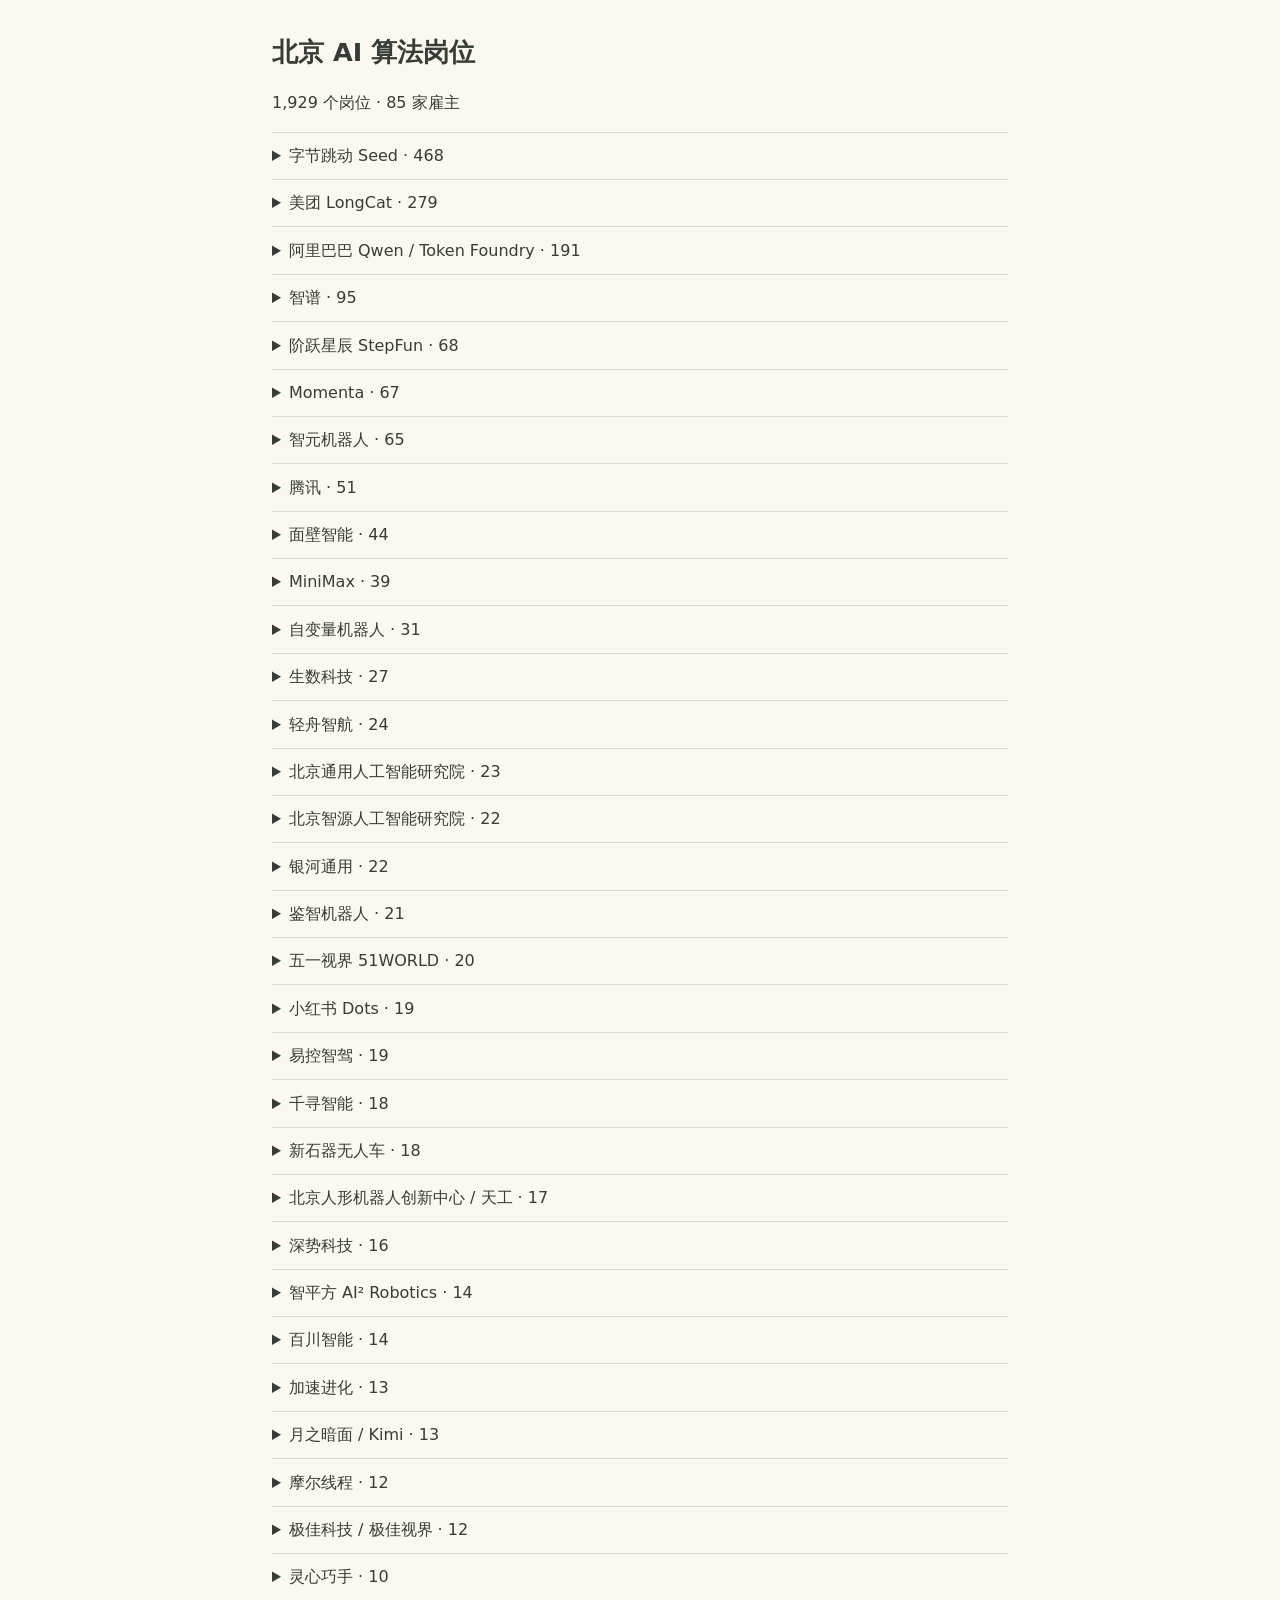
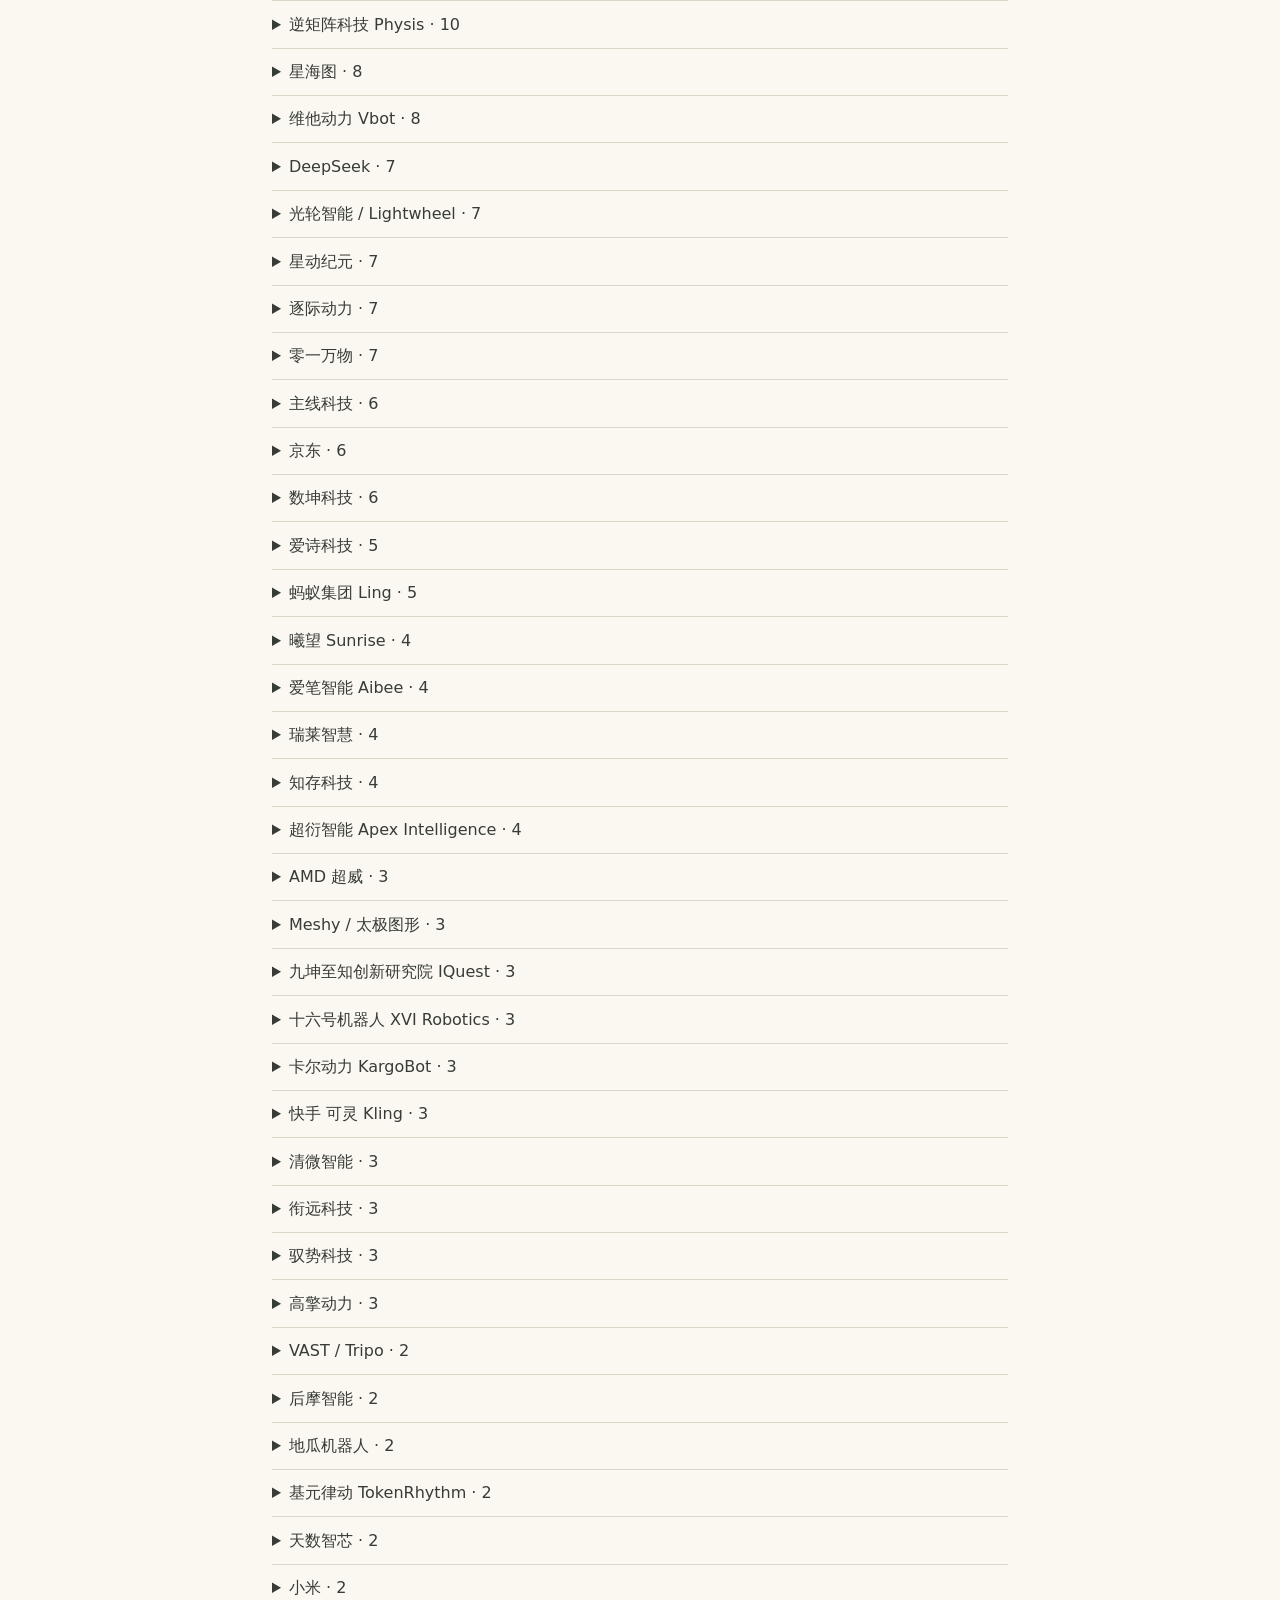
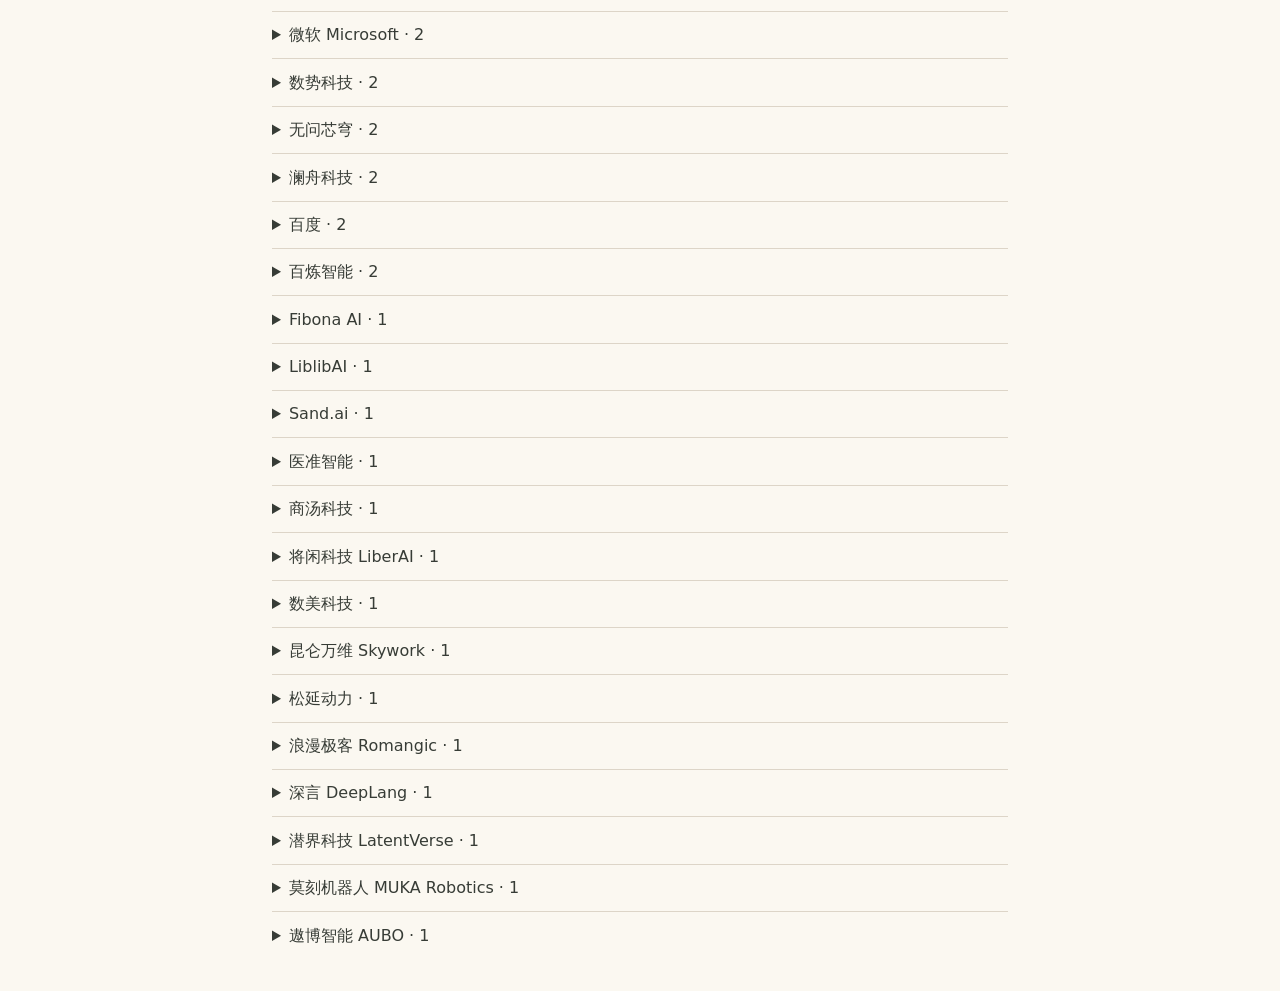
==== commit 4d04380a: "合并职责一致的重复发布并公开逐条对照" ====
--- a/docs/beijing-jobs-1.html
+++ b/docs/beijing-jobs-1.html
@@ -1,8 +1,8 @@
 <!doctype html><html lang="zh-CN"><meta charset="utf-8"><meta name="viewport" content="width=device-width, initial-scale=1">
 <title>北京 AI 算法岗位</title>
 <style>body{max-width:46rem;margin:2rem auto;padding:0 1rem;background:#fbf8f1;color:#373c36;font:1rem/1.6 system-ui,sans-serif}h1{font-size:1.6rem}summary{cursor:pointer;padding:.65rem 0}details{border-top:1px solid #ddd5c8}li{margin:.65rem 0}a{color:#784b3b}ul{padding-left:1.3rem}</style>
-<h1>北京 AI 算法岗位</h1><p>1,965 个岗位 · 85 家雇主</p>
-<details><summary>字节跳动 Seed · 474</summary><ul>
+<h1>北京 AI 算法岗位</h1><p>1,929 个岗位 · 85 家雇主</p>
+<details><summary>字节跳动 Seed · 468</summary><ul>
 <li><a href="https://jobs.bytedance.com/experienced/position/6704578719907842307/detail">3D内容生成算法工程师-智能创作（北京、上海、杭州）</a></li>
 <li><a href="https://jobs.bytedance.com/experienced/position/7542470587845216530/detail">3D数字人算法工程师-PICO（北京/上海）</a></li>
 <li><a href="https://jobs.bytedance.com/experienced/position/7471164803504359687/detail">3D生成算法工程师 - Seed Model</a></li>
@@ -121,7 +121,6 @@
 <li><a href="https://jobs.bytedance.com/experienced/position/7344994393147623731/detail">多模态及内容理解算法工程师/专家-国际商业化（北京/上海）</a></li>
 <li><a href="https://jobs.bytedance.com/experienced/position/7507108985997199623/detail">多模态基础模型算法工程师-抖音内容理解</a></li>
 <li><a href="https://jobs.bytedance.com/experienced/position/6819918961056942350/detail">多模态大模型应用算法专家 - Seed Model</a></li>
-<li><a href="https://jobs.bytedance.com/experienced/position/7656869265861183749/detail">多模态大模型应用算法工程师 - Seed Model</a></li>
 <li><a href="https://jobs.bytedance.com/experienced/position/7539837910910339335/detail">多模态大模型应用算法工程师-Data AML</a></li>
 <li><a href="https://jobs.bytedance.com/experienced/position/7367259984672000283/detail">多模态大模型算法专家 - TikTok Shop</a></li>
 <li><a href="https://jobs.bytedance.com/experienced/position/7336783104496142629/detail">多模态大模型算法专家-智能创作</a></li>
@@ -171,7 +170,6 @@
 <li><a href="https://jobs.bytedance.com/experienced/position/7381393107181390131/detail">大模型搜索算法工程师-Data AML</a></li>
 <li><a href="https://jobs.bytedance.com/experienced/position/7475153299186354439/detail">大模型搜索算法工程师/专家-OpenSearch</a></li>
 <li><a href="https://jobs.bytedance.com/experienced/position/7475152023630465287/detail">大模型搜索算法工程师/专家-电商</a></li>
-<li><a href="https://jobs.bytedance.com/experienced/position/7475154875929168146/detail">大模型搜索算法工程师/专家-综合</a></li>
 <li><a href="https://jobs.bytedance.com/experienced/position/7563147945174059269/detail">大模型策略算法专家/工程师（生产力及编程方向） - Seed</a></li>
 <li><a href="https://jobs.bytedance.com/experienced/position/7628844604430846261/detail">大模型算法专家 - 豆包输入法</a></li>
 <li><a href="https://jobs.bytedance.com/experienced/position/7387626281683208499/detail">大模型算法专家-多模态/代码分析/异常检测</a></li>
@@ -198,7 +196,6 @@
 <li><a href="https://jobs.bytedance.com/experienced/position/7470060054260599058/detail">大模型算法工程师-短视频生态</a></li>
 <li><a href="https://jobs.bytedance.com/experienced/position/7307221137775053083/detail">大模型算法工程师-豆包手机助手</a></li>
 <li><a href="https://jobs.bytedance.com/experienced/position/7217684605607561529/detail">大模型算法工程师-财经</a></li>
-<li><a href="https://jobs.bytedance.com/experienced/position/7400314061738772745/detail">大模型算法工程师/专家-财经</a></li>
 <li><a href="https://jobs.bytedance.com/experienced/position/7477557096075757842/detail">大模型算法工程师（AI Agent）-巨量AI工作台</a></li>
 <li><a href="https://jobs.bytedance.com/experienced/position/7497173118583376146/detail">大模型算法工程师（AI Coding） - 抖音AI</a></li>
 <li><a href="https://jobs.bytedance.com/experienced/position/7366962879554390298/detail">大模型算法工程师（AI应用）-Data AML</a></li>
@@ -242,9 +239,7 @@
 <li><a href="https://jobs.bytedance.com/experienced/position/7320518232094492937/detail">大语言模型算法工程师 - Seed Model</a></li>
 <li><a href="https://jobs.bytedance.com/experienced/position/7270846932049348919/detail">大语言模型算法工程师-抖音推荐技术</a></li>
 <li><a href="https://jobs.bytedance.com/experienced/position/7470038020822075656/detail">大语言模型算法工程师-豆包大模型</a></li>
-<li><a href="https://jobs.bytedance.com/experienced/position/7303429702801672475/detail">大语言模型算法研究专家 - Seed Model</a></li>
 <li><a href="https://jobs.bytedance.com/experienced/position/7540893414310447368/detail">大语言模型算法研究员（数据智能）-火山引擎</a></li>
-<li><a href="https://jobs.bytedance.com/experienced/position/7485586879342446855/detail">大语言模型算法研究工程师 - Seed Model</a></li>
 <li><a href="https://jobs.bytedance.com/experienced/position/7550178987919886610/detail">大语言模型视频个性化搜索算法工程师 - Seed Model</a></li>
 <li><a href="https://jobs.bytedance.com/experienced/position/7517205893478451464/detail">大语言模型通用Agent算法工程师 - Seed Model</a></li>
 <li><a href="https://jobs.bytedance.com/experienced/position/7314654316882528538/detail">大语言模型预训练算法工程师 - Seed Model</a></li>
@@ -453,7 +448,6 @@
 <li><a href="https://jobs.bytedance.com/experienced/position/7574325079195093301/detail">资深大模型算法（LLM方向）-TikTok Shop</a></li>
 <li><a href="https://jobs.bytedance.com/experienced/position/7303818483980552475/detail">资深定位算法工程师-地理位置中台</a></li>
 <li><a href="https://jobs.bytedance.com/experienced/position/7488986089476393234/detail">资深推荐/广告算法工程师-Data（北京/深圳/杭州）</a></li>
-<li><a href="https://jobs.bytedance.com/experienced/position/7618840454928402693/detail">资深用户增长算法工程师-财经</a></li>
 <li><a href="https://jobs.bytedance.com/experienced/position/7486049922472429831/detail">资深算法专家-数据智能</a></li>
 <li><a href="https://jobs.bytedance.com/experienced/position/7441124947471239432/detail">资深算法专家/Tech Lead-数据智能</a></li>
 <li><a href="https://jobs.bytedance.com/experienced/position/7597419745662486789/detail">资深算法工程师（智能对话方向）-抖音生活服务</a></li>
@@ -759,7 +753,7 @@
 <li><a href="https://zhaopin.meituan.com/web/position/detail?jobUnionId=4599894898">骑行营销算法负责人</a></li>
 <li><a href="https://zhaopin.meituan.com/web/position/detail?jobUnionId=4104639996">高精地图建图算法实习生</a></li>
 </ul></details>
-<details><summary>阿里巴巴 Qwen / Token Foundry · 192</summary><ul>
+<details><summary>阿里巴巴 Qwen / Token Foundry · 191</summary><ul>
 <li><a href="https://talent.alibaba.com/off-campus/position-detail?positionId=100022960002">AI原生应用-视频理解和生成算法工程师-杭州/北京</a></li>
 <li><a href="https://talent.alibaba.com/off-campus/position-detail?positionId=100051700002">AI推理平台-LLM下一代高效架构研究员-杭州/北京</a></li>
 <li><a href="https://talent.alibaba.com/off-campus/position-detail?positionId=100017043002">ATH事业群-无人零售行业算法专家-杭州/北京/上海</a></li>
@@ -880,7 +874,6 @@
 <li><a href="https://talent.alibaba.com/off-campus/position-detail?positionId=100021740003">智能算法产品事业部-AI Agent算法工程师-广告算法</a></li>
 <li><a href="https://talent.alibaba.com/off-campus/position-detail?positionId=100034860003">智能算法产品事业部-多模态大模型与Agent算法工程师（内容理解方向）-北京</a></li>
 <li><a href="https://talent.alibaba.com/off-campus/position-detail?positionId=100022900001">智能算法产品事业部-广告算法工程师-直播商业化</a></li>
-<li><a href="https://talent.alibaba.com/off-campus/position-detail?positionId=100034940001">智能算法产品事业部-广告算法工程师-直播商业化-北京*</a></li>
 <li><a href="https://talent.alibaba.com/off-campus/position-detail?positionId=100024800002">智能算法产品事业部-算法-北京-机制策略</a></li>
 <li><a href="https://talent.alibaba.com/off-campus/position-detail?positionId=100005180002">智能算法产品事业部-高级算法工程师（NLP和相关性方向）-北京*</a></li>
 <li><a href="https://talent.alibaba.com/off-campus/position-detail?positionId=100019100006">智能算法产品事业部-高级算法工程师（外投广告）-北京</a></li>
@@ -953,7 +946,7 @@
 <li><a href="https://talent.alibaba.com/off-campus/position-detail?positionId=7000039404">高德-算法工程师-推荐/时空数据预测/多模态大模型</a></li>
 <li><a href="https://talent.alibaba.com/off-campus/position-detail?positionId=100036000001">高德-高级定位算法工程师-定位</a></li>
 </ul></details>
-<details><summary>智谱 · 100</summary><ul>
+<details><summary>智谱 · 95</summary><ul>
 <li><a href="https://zhipu-ai.jobs.feishu.cn/zhipucampus/position/7598126877463185710/detail">26届校招-AI院-GLM后训练团队-推理优化/推理Infra工程师（RL）</a></li>
 <li><a href="https://zhipu-ai.jobs.feishu.cn/zhipucampus/position/7467916959821728019/detail">26届校招-AI院-GLM后训练团队-算法工程师</a></li>
 <li><a href="https://zhipu-ai.jobs.feishu.cn/zhipucampus/position/7559522692794173734/detail">26届校招-AI院-大模型算法工程师-Agent</a></li>
@@ -1010,25 +1003,21 @@
 <li><a href="https://zhipu-ai.jobs.feishu.cn/index/position/7488912889470863627/detail">X-lab-机器人环境感知算法工程师</a></li>
 <li><a href="https://offerdao.ai/j/agent_iyql98hatk2ssm">agent harness 算法工程实习生</a></li>
 <li><a href="https://zhipu-ai.jobs.feishu.cn/zhipucampus/position/7611427366158584106/detail">【智谱星】26届校招-AI院-GLM后训练团队-算法工程师</a></li>
-<li><a href="https://zhipu-ai.jobs.feishu.cn/zhipucampus/position/7563604293749098779/detail">【智谱星】26届校招-AI院-GLM后训练团队-算法工程师（Agent）</a></li>
 <li><a href="https://zhipu-ai.jobs.feishu.cn/zhipucampus/position/7563598480482208041/detail">【智谱星】26届校招-AI院-GLM后训练团队-算法工程师（Reasoning）</a></li>
 <li><a href="https://zhipu-ai.jobs.feishu.cn/zhipucampus/position/7532442163956812082/detail">【智谱星】26届校招-强化学习算法工程师</a></li>
 <li><a href="https://zhipu-ai.jobs.feishu.cn/zhipucampus/position/7563599319066347815/detail">【智谱星】26届校招-算法工程师-行业应用</a></li>
 <li><a href="https://zhipu-ai.jobs.feishu.cn/zhipucampus/position/7540565769382725926/detail">【智谱星】AI院-多模态理解-算法工程师（26届校招）</a></li>
 <li><a href="https://zhipu-ai.jobs.feishu.cn/zhipucampus/position/7540484619498768694/detail">【智谱星】AI院-多模态生成-算法工程师（26届校招）</a></li>
 <li><a href="https://zhipu-ai.jobs.feishu.cn/zhipucampus/position/7563600392874461449/detail">【智谱星】大模型算法工程师-基座方向</a></li>
-<li><a href="https://app.mokahr.com/social-recruitment/zphz/148983#/job/893630a7-28a5-4aac-bbe2-3a4e2ef8a354">后训练算法工程师</a></li>
 <li><a href="https://zhipu-ai.jobs.feishu.cn/index/position/7616252278718122291/detail">基座模型后训练算法工程师</a></li>
 <li><a href="https://zhipu-ai.jobs.feishu.cn/zhipucampus/position/7615179145912240411/detail">多模态强化学习算法实习生 (VLM Agentic RL 方向)</a></li>
 <li><a href="https://zhipu-ai.jobs.feishu.cn/index/position/7282755924216383780/detail">大模型 G-算法工程师-北京</a></li>
-<li><a href="https://app.mokahr.com/social-recruitment/zphz/148983#/job/a1f2d79e-010c-43ba-ab4e-d609c4ce7a7f">大模型后训练算法工程师（Coding Agent 方向）</a></li>
 <li><a href="https://app.mokahr.com/social-recruitment/zphz/148983#/job/8d9ead26-50ab-4fda-b6c1-a3793e541226">大模型安全能力研究员（实习）</a></li>
 <li><a href="https://app.mokahr.com/social-recruitment/zphz/148983#/job/268791e1-d889-4d19-a3d8-fe8f998fa6e1">大模型应用算法工程师</a></li>
 <li><a href="https://zhipu-ai.jobs.feishu.cn/index/position/7571017946378946842/detail">大模型应用算法工程师</a></li>
 <li><a href="https://zhipu-ai.jobs.feishu.cn/index/position/7504494353349560587/detail">大模型算法实习生</a></li>
 <li><a href="https://zhipu-ai.jobs.feishu.cn/zhipucampus/position/7398119154333452580/detail">大模型算法实习生-行业应用</a></li>
 <li><a href="https://zhipu-ai.jobs.feishu.cn/index/position/7379168768570738994/detail">大模型算法工程师- 行业应用</a></li>
-<li><a href="https://zhipu-ai.jobs.feishu.cn/index/position/7598005713227499817/detail">大模型算法工程师- 金融行业应用</a></li>
 <li><a href="https://zhipu-ai.jobs.feishu.cn/index/position/7564684125912484105/detail">大模型算法工程师-北京</a></li>
 <li><a href="https://app.mokahr.com/social-recruitment/zphz/148983#/job/3038091e-6b13-47b4-8742-cd123cc2d3aa">大模型算法工程师（AI Coding / 游戏方向）</a></li>
 <li><a href="https://app.mokahr.com/social-recruitment/zphz/148983#/job/eafd459d-1b40-4ae8-a62b-25587dcb763a">大模型算法工程师（visual coding方向）</a></li>
@@ -1045,7 +1034,6 @@
 <li><a href="https://zhipu-ai.jobs.feishu.cn/index/position/7516752911746877747/detail">算法博士后（清华联培）</a></li>
 <li><a href="https://zhipu-ai.jobs.feishu.cn/index/position/7486309604495018251/detail">算法实习生</a></li>
 <li><a href="https://app.mokahr.com/social-recruitment/zphz/148983#/job/efbb3ae7-d5a5-4107-9fc5-e002284afb8a">算法实习生-厦门</a></li>
-<li><a href="https://zhipu-ai.jobs.feishu.cn/index/position/7595519246726973746/detail">算法实习生-厦门</a></li>
 <li><a href="https://app.mokahr.com/social-recruitment/zphz/148983#/job/a07037d3-dc0d-4aa4-a182-58aef18eef4f">算法工程师</a></li>
 <li><a href="https://zhipu-ai.jobs.feishu.cn/index/position/7517607483583432972/detail">算法工程师</a></li>
 <li><a href="https://zhipu-ai.jobs.feishu.cn/zhipucampus/position/7545750346741664054/detail">算法工程师-行业应用（26届）</a></li>
@@ -1055,152 +1043,7 @@
 <li><a href="https://app.mokahr.com/social-recruitment/zphz/148983#/job/ee83e8a4-4b15-483f-935d-65954b40dd34">预训练算法工程师</a></li>
 <li><a href="https://zhipu-ai.jobs.feishu.cn/index/position/7362815580842756378/detail">高性能推理优化算法工程师</a></li>
 </ul></details>
-<details><summary>Momenta · 72</summary><ul>
-<li><a href="https://momenta.jobs.feishu.cn/talent/position/7423700748628904218/detail">DLP 算法开发工程师</a></li>
-<li><a href="https://momenta.jobs.feishu.cn/talent/position/7359193450551986459/detail">EBM（端到端大模型）算法专家</a></li>
-<li><a href="https://momenta.jobs.feishu.cn/talent/position/7578779834773506323/detail">Feedforward-3DGS算法工程师</a></li>
-<li><a href="https://momenta.jobs.feishu.cn/talent/position/7576869792231180553/detail">Feedforward-3DGS算法高级工程师</a></li>
-<li><a href="https://momenta.jobs.feishu.cn/talent/position/7673818231883565338/detail">L4智驾大模型团队-世界模型算法工程师</a></li>
-<li><a href="https://momenta.jobs.feishu.cn/talent/position/7668581221089478931/detail">Robo Platform - Robo调度算法</a></li>
-<li><a href="https://momenta.jobs.feishu.cn/talent/position/7622963949701548315/detail">SAI-资深算法工程师</a></li>
-<li><a href="https://momenta.jobs.feishu.cn/talent/position/7426251053881903370/detail">SDK算法开发工程师</a></li>
-<li><a href="https://momenta.jobs.feishu.cn/talent/position/7578776781668452662/detail">World Model算法工程师</a></li>
-<li><a href="https://momenta.jobs.feishu.cn/talent/position/7576869799483443482/detail">世界模型（World Model）算法高级工程师</a></li>
-<li><a href="https://momenta.jobs.feishu.cn/talent/position/7153081163204430094/detail">决策规划算法工程师</a></li>
-<li><a href="https://momenta.jobs.feishu.cn/talent/position/7434052110096271626/detail">决策规划算法工程师</a></li>
-<li><a href="https://momenta.jobs.feishu.cn/talent/position/7198045724402698557/detail">决策规划算法架构师/TL</a></li>
-<li><a href="https://momenta.jobs.feishu.cn/talent/position/7615100186775865642/detail">多模态/世界模型算法专家</a></li>
-<li><a href="https://momenta.jobs.feishu.cn/talent/position/7659299651862546724/detail">多模态数据算法</a></li>
-<li><a href="https://momenta.jobs.feishu.cn/talent/position/7473001739009607963/detail">大模型算法TL</a></li>
-<li><a href="https://momenta.jobs.feishu.cn/talent/position/7662281029361518899/detail">大模型算法专家/TL</a></li>
-<li><a href="https://momenta.jobs.feishu.cn/talent/position/7473009113673877769/detail">大模型训练优化TL</a></li>
-<li><a href="https://momenta.jobs.feishu.cn/talent/position/7615092613951211819/detail">强化学习闭环训练</a></li>
-<li><a href="https://momenta.jobs.feishu.cn/talent/position/7615231013727488297/detail">强化学习闭环训练工程师</a></li>
-<li><a href="https://momenta.jobs.feishu.cn/talent/position/7573620196783425846/detail">感知VRU算法工程师（Tech Lead）</a></li>
-<li><a href="https://momenta.jobs.feishu.cn/talent/position/7559554438186256681/detail">感知算法专家</a></li>
-<li><a href="https://momenta.jobs.feishu.cn/talent/position/7359094819501115698/detail">感知算法工程师/专家-北京</a></li>
-<li><a href="https://momenta.jobs.feishu.cn/talent/position/7086378698245245222/detail">感知算法工程师（Lidar/视觉方向）</a></li>
-<li><a href="https://momenta.jobs.feishu.cn/talent/position/7522400682655402286/detail">感知算法高级研发工程师</a></li>
-<li><a href="https://momenta.jobs.feishu.cn/talent/position/7548354017262078217/detail">控制算法工程师</a></li>
-<li><a href="https://momenta.jobs.feishu.cn/talent/position/7359102954256910604/detail">模型训练优化 算法AO</a></li>
-<li><a href="https://momenta.jobs.feishu.cn/talent/position/7362062371119384883/detail">深度学习算法工程师</a></li>
-<li><a href="https://momenta.jobs.feishu.cn/talent/position/7532797534189586731/detail">端到端大模型算法工程师</a></li>
-<li><a href="https://momenta.jobs.feishu.cn/talent/position/7605247975442876691/detail">端到端大模型算法工程师</a></li>
-<li><a href="https://momenta.jobs.feishu.cn/talent/position/7573617223635552575/detail">端到端大模型算法工程师(Mstar)</a></li>
-<li><a href="https://momenta.jobs.feishu.cn/talent/position/7701998970357074230/detail">端到端大模型算法工程师-H</a></li>
-<li><a href="https://momenta.jobs.feishu.cn/talent/position/7646303518743857458/detail">端到端智驾大模型-算法工程师/专家</a></li>
-<li><a href="https://momenta.jobs.feishu.cn/talent/position/7641577559708371209/detail">端到端智驾大模型算法负责人</a></li>
-<li><a href="https://momenta.jobs.feishu.cn/talent/position/7522836763946764598/detail">端到端模型算法工程师-静态元素</a></li>
-<li><a href="https://momenta.jobs.feishu.cn/talent/position/7615575912206321971/detail">端到端算法(AEB/主动安全)</a></li>
-<li><a href="https://momenta.jobs.feishu.cn/talent/position/7668223328188205321/detail">端到端算法工程师</a></li>
-<li><a href="https://momenta.jobs.feishu.cn/talent/position/7611513338035882283/detail">端到端算法工程师（Planning）</a></li>
-<li><a href="https://momenta.jobs.feishu.cn/talent/position/7582160887680993563/detail">端到端算法工程师（世界模型）</a></li>
-<li><a href="https://momenta.jobs.feishu.cn/talent/position/7681598079254956339/detail">端到端算法工程师（主动安全/AEB)</a></li>
-<li><a href="https://momenta.jobs.feishu.cn/talent/position/7659359110244518207/detail">端到端自动驾驶大模型算法工程师</a></li>
-<li><a href="https://momenta.jobs.feishu.cn/talent/position/7612622939271252278/detail">端到端自动驾驶规划算法专家</a></li>
-<li><a href="https://momenta.jobs.feishu.cn/talent/position/7610728644424927529/detail">算法校招岗位</a></li>
-<li><a href="https://momenta.jobs.feishu.cn/talent/position/7498277659635927306/detail">自动驾驶多模态大模型算法工程师</a></li>
-<li><a href="https://momenta.jobs.feishu.cn/talent/position/7641440816757934362/detail">自动驾驶大模型算法(理解生成一体)</a></li>
-<li><a href="https://momenta.jobs.feishu.cn/talent/position/7579837432196040966/detail">自动驾驶感知算法专家</a></li>
-<li><a href="https://momenta.jobs.feishu.cn/talent/position/7595513292202985782/detail">自动驾驶感知算法专家</a></li>
-<li><a href="https://momenta.jobs.feishu.cn/talent/position/7530854051447097619/detail">自动驾驶感知算法工程师</a></li>
-<li><a href="https://momenta.jobs.feishu.cn/talent/position/7524658446177192246/detail">自动驾驶端到端大模型算法leader</a></li>
-<li><a href="https://momenta.jobs.feishu.cn/talent/position/7535685592714512678/detail">自动驾驶端到端大模型算法专家</a></li>
-<li><a href="https://momenta.jobs.feishu.cn/talent/position/7438534117304633609/detail">自动驾驶端到端算法工程师</a></li>
-<li><a href="https://momenta.jobs.feishu.cn/talent/position/7522401323322624266/detail">自动驾驶端到端算法工程师/TL</a></li>
-<li><a href="https://momenta.jobs.feishu.cn/talent/position/7578781948961884466/detail">自监督或强化学习算法工程师</a></li>
-<li><a href="https://momenta.jobs.feishu.cn/talent/position/7576869792242796838/detail">自监督或强化学习算法高级工程师</a></li>
-<li><a href="https://momenta.jobs.feishu.cn/talent/position/7094454687877875999/detail">资深C++开发工程师 （算法落地部署）</a></li>
-<li><a href="https://momenta.jobs.feishu.cn/talent/position/7615082025879685419/detail">资深世界模型(World Model)算法工程师</a></li>
-<li><a href="https://momenta.jobs.feishu.cn/talent/position/7291563726951106872/detail">资深决策规划算法工程师</a></li>
-<li><a href="https://momenta.jobs.feishu.cn/talent/position/7359106696855931173/detail">资深大模型算法工程师</a></li>
-<li><a href="https://momenta.jobs.feishu.cn/talent/position/7153171319047358756/detail">资深感知算法工程师</a></li>
-<li><a href="https://momenta.jobs.feishu.cn/talent/position/7360580657569089802/detail">资深感知算法工程师</a></li>
-<li><a href="https://momenta.jobs.feishu.cn/talent/position/7371663343066794266/detail">资深感知算法工程师(Auto Labeling)</a></li>
-<li><a href="https://momenta.jobs.feishu.cn/talent/position/7371655776983812390/detail">资深感知算法工程师(模型训练优化)</a></li>
-<li><a href="https://momenta.jobs.feishu.cn/talent/position/7127172226361903372/detail">资深控制算法工程师/架构师</a></li>
-<li><a href="https://momenta.jobs.feishu.cn/talent/position/7360584912753363226/detail">资深深度学习算法工程师-DLP</a></li>
-<li><a href="https://momenta.jobs.feishu.cn/talent/position/7153178844059863309/detail">资深深度学习算法工程师/架构师</a></li>
-<li><a href="https://momenta.jobs.feishu.cn/talent/position/7527218068432570678/detail">资深端到端算法工程师</a></li>
-<li><a href="https://momenta.jobs.feishu.cn/talent/position/7089382911882971403/detail">资深视觉算法工程师</a></li>
-<li><a href="https://momenta.jobs.feishu.cn/talent/position/7199525754907429176/detail">资深预测算法工程师/架构师</a></li>
-<li><a href="https://momenta.jobs.feishu.cn/talent/position/7586671362635974955/detail">辅助驾驶感知算法专家</a></li>
-<li><a href="https://momenta.jobs.feishu.cn/talent/position/7589858363161495835/detail">闭环仿真算法工程师</a></li>
-<li><a href="https://momenta.jobs.feishu.cn/talent/position/7433612818714790185/detail">高级算法工程师</a></li>
-<li><a href="https://momenta.jobs.feishu.cn/talent/position/7522400328768506153/detail">高级视觉算法研发工程师</a></li>
-</ul></details>
-<details><summary>智元机器人 · 69</summary><ul>
-<li><a href="https://agirobot.jobs.feishu.cn/campusrecruitment/position/7662246111134468403/detail">3D立体视觉算法工程师- Genie业务部</a></li>
-<li><a href="https://agirobot.jobs.feishu.cn/campusrecruitment/position/7662293774719273225/detail">AI算法工程师</a></li>
-<li><a href="https://agirobot.jobs.feishu.cn/campusrecruitment/position/7661998406345001262/detail">Ego-Centric  视觉感知算法工程师- Genie业务部</a></li>
-<li><a href="https://agirobot.jobs.feishu.cn/socialrecruitment/position/7697147512939022601/detail">Omni 预训练研究员</a></li>
-<li><a href="https://agirobot.jobs.feishu.cn/socialrecruitment/position/7483395672126228777/detail">SLAM算法专家/工程师</a></li>
-<li><a href="https://agirobot.jobs.feishu.cn/internrecruitment/position/7501882641600530707/detail">Slam算法实习生（轮式机器人方向）</a></li>
-<li><a href="https://agirobot.jobs.feishu.cn/socialrecruitment/position/7593254922179676466/detail">世界模型研究员</a></li>
-<li><a href="https://agirobot.jobs.feishu.cn/internrecruitment/position/7629605776299002150/detail">世界模型研究员（实习）</a></li>
-<li><a href="https://agirobot.jobs.feishu.cn/socialrecruitment/position/7597342859830937866/detail">世界模型算法工程师/专家</a></li>
-<li><a href="https://agirobot.jobs.feishu.cn/socialrecruitment/position/7674625028243786020/detail">世界模型算法研究员</a></li>
-<li><a href="https://agirobot.jobs.feishu.cn/campusrecruitment/position/7585531224672733467/detail">优才-世界模型研究员- 具身研究中心</a></li>
-<li><a href="https://agirobot.jobs.feishu.cn/campusrecruitment/position/7631851350171273478/detail">优才-具身 Agent 算法研究员-具身研究中心</a></li>
-<li><a href="https://agirobot.jobs.feishu.cn/campusrecruitment/position/7670164289210485035/detail">优才-具身Agentic大模型算法工程师</a></li>
-<li><a href="https://agirobot.jobs.feishu.cn/campusrecruitment/position/7670760108368955686/detail">优才-具身世界模型算法研究员（后训练方向）-Genie业务部</a></li>
-<li><a href="https://agirobot.jobs.feishu.cn/campusrecruitment/position/7611419025646684443/detail">优才-具身基座大模型算法研究员-具身研究中心</a></li>
-<li><a href="https://agirobot.jobs.feishu.cn/campusrecruitment/position/7537613510794201395/detail">优才-具身基座大模型算法研究员（后训练方向）- Genie业务部</a></li>
-<li><a href="https://agirobot.jobs.feishu.cn/campusrecruitment/position/7651946998547433791/detail">优才-具身算法研究员</a></li>
-<li><a href="https://agirobot.jobs.feishu.cn/campusrecruitment/position/7687542567094044955/detail">优才-运动智能与博弈算法工程师</a></li>
-<li><a href="https://agirobot.jobs.feishu.cn/campusrecruitment/position/7687575099205142826/detail">优才-运控算法工程师</a></li>
-<li><a href="https://agirobot.jobs.feishu.cn/socialrecruitment/position/7671096652907907391/detail">全域算法研究员</a></li>
-<li><a href="https://agirobot.jobs.feishu.cn/internrecruitment/position/7660107176144931115/detail">全模态大模型算法实习生</a></li>
-<li><a href="https://agirobot.jobs.feishu.cn/campusrecruitment/position/7662295876451158322/detail">全模态大模型算法工程师</a></li>
-<li><a href="https://agirobot.jobs.feishu.cn/socialrecruitment/position/7662274411169319194/detail">全模态大模型算法研究员</a></li>
-<li><a href="https://agirobot.jobs.feishu.cn/socialrecruitment/position/7593282052935485739/detail">全身运控操作研究员</a></li>
-<li><a href="https://agirobot.jobs.feishu.cn/socialrecruitment/position/7669742862423279926/detail">具身 Agent 算法工程师 / 专家</a></li>
-<li><a href="https://agirobot.jobs.feishu.cn/socialrecruitment/position/7674649290770090249/detail">具身 Agent 算法研究员</a></li>
-<li><a href="https://agirobot.jobs.feishu.cn/campusrecruitment/position/7661985370938706214/detail">具身 Agent 算法研究员-具身研究中心</a></li>
-<li><a href="https://agirobot.jobs.feishu.cn/socialrecruitment/position/7654478431607146793/detail">具身Agentic AI算法专家</a></li>
-<li><a href="https://agirobot.jobs.feishu.cn/socialrecruitment/position/7698331552300927273/detail">具身omni数据研究员</a></li>
-<li><a href="https://agirobot.jobs.feishu.cn/campusrecruitment/position/7670760310362671411/detail">具身世界模型算法工程师（后训练方向）-Genie业务部</a></li>
-<li><a href="https://agirobot.jobs.feishu.cn/campusrecruitment/position/7652240789519124790/detail">具身世界模型算法研究员-具身研究中心</a></li>
-<li><a href="https://agirobot.jobs.feishu.cn/internrecruitment/position/7652292850348558601/detail">具身基座大模型算法实习生- Genie业务部</a></li>
-<li><a href="https://agirobot.jobs.feishu.cn/campusrecruitment/position/7663372110736116011/detail">具身基座大模型算法工程师（后训练方向）-Genie业务部</a></li>
-<li><a href="https://agirobot.jobs.feishu.cn/campusrecruitment/position/7661939429728176422/detail">具身基座大模型算法研究员-具身研究中心</a></li>
-<li><a href="https://agirobot.jobs.feishu.cn/socialrecruitment/position/7674581220978936118/detail">具身基础模型算法研究员</a></li>
-<li><a href="https://agirobot.jobs.feishu.cn/campusrecruitment/position/7661986870741879046/detail">具身大模型AI算法工程师</a></li>
-<li><a href="https://agirobot.jobs.feishu.cn/socialrecruitment/position/7674633294918486298/detail">具身强化学习后训练算法研究员</a></li>
-<li><a href="https://agirobot.jobs.feishu.cn/campusrecruitment/position/7661986870742288646/detail">具身感控融合算法工程师</a></li>
-<li><a href="https://agirobot.jobs.feishu.cn/socialrecruitment/position/7654482805536573750/detail">具身感知AI算法专家</a></li>
-<li><a href="https://agirobot.jobs.feishu.cn/socialrecruitment/position/7654485558168733995/detail">具身操控AI算法专家</a></li>
-<li><a href="https://agirobot.jobs.feishu.cn/campusrecruitment/position/7662261109747026230/detail">具身物理仿真算法工程师</a></li>
-<li><a href="https://agirobot.jobs.feishu.cn/socialrecruitment/position/7537159555462842666/detail">具身算法专家/工程师</a></li>
-<li><a href="https://agirobot.jobs.feishu.cn/internrecruitment/position/7501880474270501129/detail">具身算法仿真实习生</a></li>
-<li><a href="https://agirobot.jobs.feishu.cn/socialrecruitment/position/7621087001991498026/detail">具身算法工程师/专家</a></li>
-<li><a href="https://agirobot.jobs.feishu.cn/socialrecruitment/position/7654883639776282934/detail">具身算法研究员</a></li>
-<li><a href="https://agirobot.jobs.feishu.cn/campusrecruitment/position/7662263462165383443/detail">多模态交互算法工程师</a></li>
-<li><a href="https://agirobot.jobs.feishu.cn/internrecruitment/position/7673764395180607750/detail">多模态具身算法实习生</a></li>
-<li><a href="https://agirobot.jobs.feishu.cn/campusrecruitment/position/7662233331464096019/detail">多模态大数据算法开发工程师</a></li>
-<li><a href="https://agirobot.jobs.feishu.cn/socialrecruitment/position/7447171528254441791/detail">多模态大模型研究员</a></li>
-<li><a href="https://agirobot.jobs.feishu.cn/socialrecruitment/position/7531962370312505663/detail">多模态感知算法专家/工程师</a></li>
-<li><a href="https://agirobot.jobs.feishu.cn/campusrecruitment/position/7662263521712163135/detail">多模态拾音算法工程师（交互智能方向）</a></li>
-<li><a href="https://agirobot.jobs.feishu.cn/socialrecruitment/position/7658235305758427411/detail">多模智能交互算法专家</a></li>
-<li><a href="https://agirobot.jobs.feishu.cn/internrecruitment/position/7647520256830982450/detail">多模智能交互算法实习生</a></li>
-<li><a href="https://agirobot.jobs.feishu.cn/internrecruitment/position/7646819383843916042/detail">大模型AI算法实习生</a></li>
-<li><a href="https://agirobot.jobs.feishu.cn/socialrecruitment/position/7567208103822477594/detail">大模型算法专家/工程师</a></li>
-<li><a href="https://agirobot.jobs.feishu.cn/socialrecruitment/position/7593256909907904795/detail">大模型预训练研究员</a></li>
-<li><a href="https://agirobot.jobs.feishu.cn/socialrecruitment/position/7414485806159825179/detail">强化学习研究员</a></li>
-<li><a href="https://agirobot.jobs.feishu.cn/campusrecruitment/position/7661987082251831593/detail">强化学习算法研究员-Genie业务部</a></li>
-<li><a href="https://agirobot.jobs.feishu.cn/socialrecruitment/position/7530851468066277675/detail">感知融合算法专家/工程师</a></li>
-<li><a href="https://agirobot.jobs.feishu.cn/internrecruitment/position/7501890808779098418/detail">机器人全栈算法实习生（Robotics Full-Stack Algorithm Engineer）</a></li>
-<li><a href="https://agirobot.jobs.feishu.cn/internrecruitment/position/7576844557020727598/detail">机器人算法全栈实习生</a></li>
-<li><a href="https://agirobot.jobs.feishu.cn/campusrecruitment/position/7582544977919592750/detail">机器人算法集成工程师- Genie业务部</a></li>
-<li><a href="https://agirobot.jobs.feishu.cn/socialrecruitment/position/7535809358065781033/detail">灵巧手控制算法工程师</a></li>
-<li><a href="https://agirobot.jobs.feishu.cn/socialrecruitment/position/7674637481019476230/detail">灵巧操作与全身智能算法研究员</a></li>
-<li><a href="https://agirobot.jobs.feishu.cn/socialrecruitment/position/7631420089422055721/detail">空间智能算法工程师</a></li>
-<li><a href="https://agirobot.jobs.feishu.cn/campusrecruitment/position/7582545522218813734/detail">算法优化工程师</a></li>
-<li><a href="https://agirobot.jobs.feishu.cn/internrecruitment/position/7678925186998372644/detail">算法工程化软件开发</a></li>
-<li><a href="https://agirobot.jobs.feishu.cn/campusrecruitment/position/7687558581835680019/detail">运动控制算法工程师</a></li>
-<li><a href="https://agirobot.jobs.feishu.cn/campusrecruitment/position/7687563677625633043/detail">运动智能与博弈算法工程师</a></li>
-</ul></details>
-<details><summary>阶跃星辰 StepFun · 69</summary><ul>
+<details><summary>阶跃星辰 StepFun · 68</summary><ul>
 <li><a href="https://app.mokahr.com/campus-recruitment/step/94905#/job/6c97ac79-0156-408d-be2f-f7e2a73ba34f">27届Stepstar-Code Agent 算法研究员</a></li>
 <li><a href="https://app.mokahr.com/campus-recruitment/step/94905#/job/5e938ea8-dfab-4d05-8043-550393edb488">27届Stepstar-LLM post train 算法研究员</a></li>
 <li><a href="https://app.mokahr.com/campus-recruitment/step/94905#/job/7ca418fb-2df5-437d-9c79-514c022f094b">27届Stepstar-大模型后训练系统工程师</a></li>
@@ -1249,7 +1092,6 @@
 <li><a href="https://app.mokahr.com/social-recruitment/step/94904#/job/49406930-08a6-4c25-b05e-95e1b047dd33">大模型强化学习系统工程师</a></li>
 <li><a href="https://app.mokahr.com/social-recruitment/step/94904#/job/2cf15239-e52f-461c-8ba4-c7e8f13a21ef">大模型数据算法工程师-多模态方向</a></li>
 <li><a href="https://app.mokahr.com/social-recruitment/step/94904#/job/048743eb-86e9-484a-bb5a-95c8b9fc0bc3">大模型架构研究员（Co-Design 方向）</a></li>
-<li><a href="https://app.mokahr.com/social-recruitment/step/94904#/job/6a7917ba-63dd-46bd-8750-ead4770ea03b">大模型算法工程师/研究员</a></li>
 <li><a href="https://app.mokahr.com/social-recruitment/step/94904#/job/07324c21-b5f1-4ee2-bbfb-16a2a3d774c3">大模型算法框架研究员/工程师</a></li>
 <li><a href="https://offerdao.ai/j/agent_8r8k2m5htoe3qb">大模型系统研究实习生</a></li>
 <li><a href="https://app.mokahr.com/social-recruitment/step/94904#/job/e1690a70-78a4-414c-b3ae-f984fa61ad7a">大模型评测/数据算法工程师</a></li>
@@ -1270,6 +1112,142 @@
 <li><a href="https://app.mokahr.com/social-recruitment/step/94904#/job/b7e8277b-375d-47ec-a08c-75338d6cae46">语音大模型算法工程 Leader</a></li>
 <li><a href="https://app.mokahr.com/social-recruitment/step/94904#/job/da6951af-a0f9-4796-af19-6623412c399a">语音大模型算法工程师</a></li>
 <li><a href="https://app.mokahr.com/social-recruitment/step/94904#/job/049d3b7e-fba4-48ea-b270-b70ff35c38bb">语音大模型算法研究员</a></li>
+</ul></details>
+<details><summary>Momenta · 67</summary><ul>
+<li><a href="https://momenta.jobs.feishu.cn/talent/position/7423700748628904218/detail">DLP 算法开发工程师</a></li>
+<li><a href="https://momenta.jobs.feishu.cn/talent/position/7359193450551986459/detail">EBM（端到端大模型）算法专家</a></li>
+<li><a href="https://momenta.jobs.feishu.cn/talent/position/7578779834773506323/detail">Feedforward-3DGS算法工程师</a></li>
+<li><a href="https://momenta.jobs.feishu.cn/talent/position/7673818231883565338/detail">L4智驾大模型团队-世界模型算法工程师</a></li>
+<li><a href="https://momenta.jobs.feishu.cn/talent/position/7668581221089478931/detail">Robo Platform - Robo调度算法</a></li>
+<li><a href="https://momenta.jobs.feishu.cn/talent/position/7622963949701548315/detail">SAI-资深算法工程师</a></li>
+<li><a href="https://momenta.jobs.feishu.cn/talent/position/7426251053881903370/detail">SDK算法开发工程师</a></li>
+<li><a href="https://momenta.jobs.feishu.cn/talent/position/7578776781668452662/detail">World Model算法工程师</a></li>
+<li><a href="https://momenta.jobs.feishu.cn/talent/position/7576869799483443482/detail">世界模型（World Model）算法高级工程师</a></li>
+<li><a href="https://momenta.jobs.feishu.cn/talent/position/7153081163204430094/detail">决策规划算法工程师</a></li>
+<li><a href="https://momenta.jobs.feishu.cn/talent/position/7434052110096271626/detail">决策规划算法工程师</a></li>
+<li><a href="https://momenta.jobs.feishu.cn/talent/position/7198045724402698557/detail">决策规划算法架构师/TL</a></li>
+<li><a href="https://momenta.jobs.feishu.cn/talent/position/7615100186775865642/detail">多模态/世界模型算法专家</a></li>
+<li><a href="https://momenta.jobs.feishu.cn/talent/position/7659299651862546724/detail">多模态数据算法</a></li>
+<li><a href="https://momenta.jobs.feishu.cn/talent/position/7473001739009607963/detail">大模型算法TL</a></li>
+<li><a href="https://momenta.jobs.feishu.cn/talent/position/7662281029361518899/detail">大模型算法专家/TL</a></li>
+<li><a href="https://momenta.jobs.feishu.cn/talent/position/7473009113673877769/detail">大模型训练优化TL</a></li>
+<li><a href="https://momenta.jobs.feishu.cn/talent/position/7615092613951211819/detail">强化学习闭环训练</a></li>
+<li><a href="https://momenta.jobs.feishu.cn/talent/position/7573620196783425846/detail">感知VRU算法工程师（Tech Lead）</a></li>
+<li><a href="https://momenta.jobs.feishu.cn/talent/position/7559554438186256681/detail">感知算法专家</a></li>
+<li><a href="https://momenta.jobs.feishu.cn/talent/position/7359094819501115698/detail">感知算法工程师/专家-北京</a></li>
+<li><a href="https://momenta.jobs.feishu.cn/talent/position/7086378698245245222/detail">感知算法工程师（Lidar/视觉方向）</a></li>
+<li><a href="https://momenta.jobs.feishu.cn/talent/position/7522400682655402286/detail">感知算法高级研发工程师</a></li>
+<li><a href="https://momenta.jobs.feishu.cn/talent/position/7548354017262078217/detail">控制算法工程师</a></li>
+<li><a href="https://momenta.jobs.feishu.cn/talent/position/7359102954256910604/detail">模型训练优化 算法AO</a></li>
+<li><a href="https://momenta.jobs.feishu.cn/talent/position/7362062371119384883/detail">深度学习算法工程师</a></li>
+<li><a href="https://momenta.jobs.feishu.cn/talent/position/7532797534189586731/detail">端到端大模型算法工程师</a></li>
+<li><a href="https://momenta.jobs.feishu.cn/talent/position/7605247975442876691/detail">端到端大模型算法工程师</a></li>
+<li><a href="https://momenta.jobs.feishu.cn/talent/position/7573617223635552575/detail">端到端大模型算法工程师(Mstar)</a></li>
+<li><a href="https://momenta.jobs.feishu.cn/talent/position/7701998970357074230/detail">端到端大模型算法工程师-H</a></li>
+<li><a href="https://momenta.jobs.feishu.cn/talent/position/7646303518743857458/detail">端到端智驾大模型-算法工程师/专家</a></li>
+<li><a href="https://momenta.jobs.feishu.cn/talent/position/7641577559708371209/detail">端到端智驾大模型算法负责人</a></li>
+<li><a href="https://momenta.jobs.feishu.cn/talent/position/7522836763946764598/detail">端到端模型算法工程师-静态元素</a></li>
+<li><a href="https://momenta.jobs.feishu.cn/talent/position/7615575912206321971/detail">端到端算法(AEB/主动安全)</a></li>
+<li><a href="https://momenta.jobs.feishu.cn/talent/position/7668223328188205321/detail">端到端算法工程师</a></li>
+<li><a href="https://momenta.jobs.feishu.cn/talent/position/7611513338035882283/detail">端到端算法工程师（Planning）</a></li>
+<li><a href="https://momenta.jobs.feishu.cn/talent/position/7582160887680993563/detail">端到端算法工程师（世界模型）</a></li>
+<li><a href="https://momenta.jobs.feishu.cn/talent/position/7681598079254956339/detail">端到端算法工程师（主动安全/AEB)</a></li>
+<li><a href="https://momenta.jobs.feishu.cn/talent/position/7659359110244518207/detail">端到端自动驾驶大模型算法工程师</a></li>
+<li><a href="https://momenta.jobs.feishu.cn/talent/position/7612622939271252278/detail">端到端自动驾驶规划算法专家</a></li>
+<li><a href="https://momenta.jobs.feishu.cn/talent/position/7610728644424927529/detail">算法校招岗位</a></li>
+<li><a href="https://momenta.jobs.feishu.cn/talent/position/7498277659635927306/detail">自动驾驶多模态大模型算法工程师</a></li>
+<li><a href="https://momenta.jobs.feishu.cn/talent/position/7641440816757934362/detail">自动驾驶大模型算法(理解生成一体)</a></li>
+<li><a href="https://momenta.jobs.feishu.cn/talent/position/7579837432196040966/detail">自动驾驶感知算法专家</a></li>
+<li><a href="https://momenta.jobs.feishu.cn/talent/position/7595513292202985782/detail">自动驾驶感知算法专家</a></li>
+<li><a href="https://momenta.jobs.feishu.cn/talent/position/7530854051447097619/detail">自动驾驶感知算法工程师</a></li>
+<li><a href="https://momenta.jobs.feishu.cn/talent/position/7524658446177192246/detail">自动驾驶端到端大模型算法leader</a></li>
+<li><a href="https://momenta.jobs.feishu.cn/talent/position/7535685592714512678/detail">自动驾驶端到端大模型算法专家</a></li>
+<li><a href="https://momenta.jobs.feishu.cn/talent/position/7438534117304633609/detail">自动驾驶端到端算法工程师</a></li>
+<li><a href="https://momenta.jobs.feishu.cn/talent/position/7522401323322624266/detail">自动驾驶端到端算法工程师/TL</a></li>
+<li><a href="https://momenta.jobs.feishu.cn/talent/position/7578781948961884466/detail">自监督或强化学习算法工程师</a></li>
+<li><a href="https://momenta.jobs.feishu.cn/talent/position/7094454687877875999/detail">资深C++开发工程师 （算法落地部署）</a></li>
+<li><a href="https://momenta.jobs.feishu.cn/talent/position/7359106696855931173/detail">资深大模型算法工程师</a></li>
+<li><a href="https://momenta.jobs.feishu.cn/talent/position/7153171319047358756/detail">资深感知算法工程师</a></li>
+<li><a href="https://momenta.jobs.feishu.cn/talent/position/7360580657569089802/detail">资深感知算法工程师</a></li>
+<li><a href="https://momenta.jobs.feishu.cn/talent/position/7371663343066794266/detail">资深感知算法工程师(Auto Labeling)</a></li>
+<li><a href="https://momenta.jobs.feishu.cn/talent/position/7371655776983812390/detail">资深感知算法工程师(模型训练优化)</a></li>
+<li><a href="https://momenta.jobs.feishu.cn/talent/position/7127172226361903372/detail">资深控制算法工程师/架构师</a></li>
+<li><a href="https://momenta.jobs.feishu.cn/talent/position/7360584912753363226/detail">资深深度学习算法工程师-DLP</a></li>
+<li><a href="https://momenta.jobs.feishu.cn/talent/position/7153178844059863309/detail">资深深度学习算法工程师/架构师</a></li>
+<li><a href="https://momenta.jobs.feishu.cn/talent/position/7527218068432570678/detail">资深端到端算法工程师</a></li>
+<li><a href="https://momenta.jobs.feishu.cn/talent/position/7089382911882971403/detail">资深视觉算法工程师</a></li>
+<li><a href="https://momenta.jobs.feishu.cn/talent/position/7199525754907429176/detail">资深预测算法工程师/架构师</a></li>
+<li><a href="https://momenta.jobs.feishu.cn/talent/position/7586671362635974955/detail">辅助驾驶感知算法专家</a></li>
+<li><a href="https://momenta.jobs.feishu.cn/talent/position/7589858363161495835/detail">闭环仿真算法工程师</a></li>
+<li><a href="https://momenta.jobs.feishu.cn/talent/position/7433612818714790185/detail">高级算法工程师</a></li>
+<li><a href="https://momenta.jobs.feishu.cn/talent/position/7522400328768506153/detail">高级视觉算法研发工程师</a></li>
+</ul></details>
+<details><summary>智元机器人 · 65</summary><ul>
+<li><a href="https://agirobot.jobs.feishu.cn/campusrecruitment/position/7662246111134468403/detail">3D立体视觉算法工程师- Genie业务部</a></li>
+<li><a href="https://agirobot.jobs.feishu.cn/campusrecruitment/position/7662293774719273225/detail">AI算法工程师</a></li>
+<li><a href="https://agirobot.jobs.feishu.cn/campusrecruitment/position/7661998406345001262/detail">Ego-Centric  视觉感知算法工程师- Genie业务部</a></li>
+<li><a href="https://agirobot.jobs.feishu.cn/socialrecruitment/position/7697147512939022601/detail">Omni 预训练研究员</a></li>
+<li><a href="https://agirobot.jobs.feishu.cn/socialrecruitment/position/7483395672126228777/detail">SLAM算法专家/工程师</a></li>
+<li><a href="https://agirobot.jobs.feishu.cn/internrecruitment/position/7501882641600530707/detail">Slam算法实习生（轮式机器人方向）</a></li>
+<li><a href="https://agirobot.jobs.feishu.cn/socialrecruitment/position/7593254922179676466/detail">世界模型研究员</a></li>
+<li><a href="https://agirobot.jobs.feishu.cn/internrecruitment/position/7629605776299002150/detail">世界模型研究员（实习）</a></li>
+<li><a href="https://agirobot.jobs.feishu.cn/socialrecruitment/position/7597342859830937866/detail">世界模型算法工程师/专家</a></li>
+<li><a href="https://agirobot.jobs.feishu.cn/socialrecruitment/position/7674625028243786020/detail">世界模型算法研究员</a></li>
+<li><a href="https://agirobot.jobs.feishu.cn/campusrecruitment/position/7585531224672733467/detail">优才-世界模型研究员- 具身研究中心</a></li>
+<li><a href="https://agirobot.jobs.feishu.cn/campusrecruitment/position/7631851350171273478/detail">优才-具身 Agent 算法研究员-具身研究中心</a></li>
+<li><a href="https://agirobot.jobs.feishu.cn/campusrecruitment/position/7670164289210485035/detail">优才-具身Agentic大模型算法工程师</a></li>
+<li><a href="https://agirobot.jobs.feishu.cn/campusrecruitment/position/7670760108368955686/detail">优才-具身世界模型算法研究员（后训练方向）-Genie业务部</a></li>
+<li><a href="https://agirobot.jobs.feishu.cn/campusrecruitment/position/7611419025646684443/detail">优才-具身基座大模型算法研究员-具身研究中心</a></li>
+<li><a href="https://agirobot.jobs.feishu.cn/campusrecruitment/position/7537613510794201395/detail">优才-具身基座大模型算法研究员（后训练方向）- Genie业务部</a></li>
+<li><a href="https://agirobot.jobs.feishu.cn/campusrecruitment/position/7651946998547433791/detail">优才-具身算法研究员</a></li>
+<li><a href="https://agirobot.jobs.feishu.cn/campusrecruitment/position/7687542567094044955/detail">优才-运动智能与博弈算法工程师</a></li>
+<li><a href="https://agirobot.jobs.feishu.cn/campusrecruitment/position/7687575099205142826/detail">优才-运控算法工程师</a></li>
+<li><a href="https://agirobot.jobs.feishu.cn/socialrecruitment/position/7671096652907907391/detail">全域算法研究员</a></li>
+<li><a href="https://agirobot.jobs.feishu.cn/internrecruitment/position/7660107176144931115/detail">全模态大模型算法实习生</a></li>
+<li><a href="https://agirobot.jobs.feishu.cn/campusrecruitment/position/7662295876451158322/detail">全模态大模型算法工程师</a></li>
+<li><a href="https://agirobot.jobs.feishu.cn/socialrecruitment/position/7662274411169319194/detail">全模态大模型算法研究员</a></li>
+<li><a href="https://agirobot.jobs.feishu.cn/socialrecruitment/position/7593282052935485739/detail">全身运控操作研究员</a></li>
+<li><a href="https://agirobot.jobs.feishu.cn/socialrecruitment/position/7669742862423279926/detail">具身 Agent 算法工程师 / 专家</a></li>
+<li><a href="https://agirobot.jobs.feishu.cn/socialrecruitment/position/7674649290770090249/detail">具身 Agent 算法研究员</a></li>
+<li><a href="https://agirobot.jobs.feishu.cn/socialrecruitment/position/7654478431607146793/detail">具身Agentic AI算法专家</a></li>
+<li><a href="https://agirobot.jobs.feishu.cn/socialrecruitment/position/7698331552300927273/detail">具身omni数据研究员</a></li>
+<li><a href="https://agirobot.jobs.feishu.cn/campusrecruitment/position/7652240789519124790/detail">具身世界模型算法研究员-具身研究中心</a></li>
+<li><a href="https://agirobot.jobs.feishu.cn/internrecruitment/position/7652292850348558601/detail">具身基座大模型算法实习生- Genie业务部</a></li>
+<li><a href="https://agirobot.jobs.feishu.cn/campusrecruitment/position/7663372110736116011/detail">具身基座大模型算法工程师（后训练方向）-Genie业务部</a></li>
+<li><a href="https://agirobot.jobs.feishu.cn/socialrecruitment/position/7674581220978936118/detail">具身基础模型算法研究员</a></li>
+<li><a href="https://agirobot.jobs.feishu.cn/campusrecruitment/position/7661986870741879046/detail">具身大模型AI算法工程师</a></li>
+<li><a href="https://agirobot.jobs.feishu.cn/socialrecruitment/position/7674633294918486298/detail">具身强化学习后训练算法研究员</a></li>
+<li><a href="https://agirobot.jobs.feishu.cn/campusrecruitment/position/7661986870742288646/detail">具身感控融合算法工程师</a></li>
+<li><a href="https://agirobot.jobs.feishu.cn/socialrecruitment/position/7654482805536573750/detail">具身感知AI算法专家</a></li>
+<li><a href="https://agirobot.jobs.feishu.cn/socialrecruitment/position/7654485558168733995/detail">具身操控AI算法专家</a></li>
+<li><a href="https://agirobot.jobs.feishu.cn/campusrecruitment/position/7662261109747026230/detail">具身物理仿真算法工程师</a></li>
+<li><a href="https://agirobot.jobs.feishu.cn/socialrecruitment/position/7537159555462842666/detail">具身算法专家/工程师</a></li>
+<li><a href="https://agirobot.jobs.feishu.cn/internrecruitment/position/7501880474270501129/detail">具身算法仿真实习生</a></li>
+<li><a href="https://agirobot.jobs.feishu.cn/socialrecruitment/position/7621087001991498026/detail">具身算法工程师/专家</a></li>
+<li><a href="https://agirobot.jobs.feishu.cn/socialrecruitment/position/7654883639776282934/detail">具身算法研究员</a></li>
+<li><a href="https://agirobot.jobs.feishu.cn/campusrecruitment/position/7662263462165383443/detail">多模态交互算法工程师</a></li>
+<li><a href="https://agirobot.jobs.feishu.cn/internrecruitment/position/7673764395180607750/detail">多模态具身算法实习生</a></li>
+<li><a href="https://agirobot.jobs.feishu.cn/campusrecruitment/position/7662233331464096019/detail">多模态大数据算法开发工程师</a></li>
+<li><a href="https://agirobot.jobs.feishu.cn/socialrecruitment/position/7447171528254441791/detail">多模态大模型研究员</a></li>
+<li><a href="https://agirobot.jobs.feishu.cn/socialrecruitment/position/7531962370312505663/detail">多模态感知算法专家/工程师</a></li>
+<li><a href="https://agirobot.jobs.feishu.cn/campusrecruitment/position/7662263521712163135/detail">多模态拾音算法工程师（交互智能方向）</a></li>
+<li><a href="https://agirobot.jobs.feishu.cn/socialrecruitment/position/7658235305758427411/detail">多模智能交互算法专家</a></li>
+<li><a href="https://agirobot.jobs.feishu.cn/internrecruitment/position/7647520256830982450/detail">多模智能交互算法实习生</a></li>
+<li><a href="https://agirobot.jobs.feishu.cn/internrecruitment/position/7646819383843916042/detail">大模型AI算法实习生</a></li>
+<li><a href="https://agirobot.jobs.feishu.cn/socialrecruitment/position/7567208103822477594/detail">大模型算法专家/工程师</a></li>
+<li><a href="https://agirobot.jobs.feishu.cn/socialrecruitment/position/7593256909907904795/detail">大模型预训练研究员</a></li>
+<li><a href="https://agirobot.jobs.feishu.cn/socialrecruitment/position/7414485806159825179/detail">强化学习研究员</a></li>
+<li><a href="https://agirobot.jobs.feishu.cn/campusrecruitment/position/7661987082251831593/detail">强化学习算法研究员-Genie业务部</a></li>
+<li><a href="https://agirobot.jobs.feishu.cn/socialrecruitment/position/7530851468066277675/detail">感知融合算法专家/工程师</a></li>
+<li><a href="https://agirobot.jobs.feishu.cn/internrecruitment/position/7501890808779098418/detail">机器人全栈算法实习生（Robotics Full-Stack Algorithm Engineer）</a></li>
+<li><a href="https://agirobot.jobs.feishu.cn/internrecruitment/position/7576844557020727598/detail">机器人算法全栈实习生</a></li>
+<li><a href="https://agirobot.jobs.feishu.cn/campusrecruitment/position/7582544977919592750/detail">机器人算法集成工程师- Genie业务部</a></li>
+<li><a href="https://agirobot.jobs.feishu.cn/socialrecruitment/position/7535809358065781033/detail">灵巧手控制算法工程师</a></li>
+<li><a href="https://agirobot.jobs.feishu.cn/socialrecruitment/position/7674637481019476230/detail">灵巧操作与全身智能算法研究员</a></li>
+<li><a href="https://agirobot.jobs.feishu.cn/socialrecruitment/position/7631420089422055721/detail">空间智能算法工程师</a></li>
+<li><a href="https://agirobot.jobs.feishu.cn/campusrecruitment/position/7582545522218813734/detail">算法优化工程师</a></li>
+<li><a href="https://agirobot.jobs.feishu.cn/internrecruitment/position/7678925186998372644/detail">算法工程化软件开发</a></li>
+<li><a href="https://agirobot.jobs.feishu.cn/campusrecruitment/position/7687558581835680019/detail">运动控制算法工程师</a></li>
 </ul></details>
 <details><summary>腾讯 · 51</summary><ul>
 <li><a href="https://careers.tencent.com/jobdesc.html?postId=2118244734064570368">AI for Systems 算法工程师（北京/深圳/上海/杭州）-智能调度与性能优化</a></li>
@@ -1324,7 +1302,7 @@
 <li><a href="https://offerdao.ai/j/agent_kllld5uztofgp4">视频生成 / Agent 研究实习生</a></li>
 <li><a href="https://careers.tencent.com/jobdesc.html?postId=2108144612332974080">高级广告审核Agent算法工程师-深圳/北京</a></li>
 </ul></details>
-<details><summary>面壁智能 · 46</summary><ul>
+<details><summary>面壁智能 · 44</summary><ul>
 <li><a href="https://modelbest.jobs.feishu.cn/campus/position/7683464224430000422/detail">AI4S / AI4AI 研究员实习生</a></li>
 <li><a href="https://modelbest.jobs.feishu.cn/career/position/7677125693733931283/detail">AI4S/AI4AI 研究员</a></li>
 <li><a href="https://modelbest.jobs.feishu.cn/campus/position/7706468658478352681/detail">AI战略研究实习生</a></li>
@@ -1349,7 +1327,6 @@
 <li><a href="https://modelbest.jobs.feishu.cn/campus/position/7516643657231911180/detail">大模型算法工程师 - 智能体方向</a></li>
 <li><a href="https://modelbest.jobs.feishu.cn/career/position/7696025859262155035/detail">大模型算法工程师- 行业应用</a></li>
 <li><a href="https://modelbest.jobs.feishu.cn/campus/position/7550160030407199002/detail">大模型算法工程师- 行业应用</a></li>
-<li><a href="https://modelbest.jobs.feishu.cn/career/position/7560593054063757595/detail">大模型算法工程师- 行业应用</a></li>
 <li><a href="https://modelbest.jobs.feishu.cn/career/position/7516640987126974730/detail">大模型算法工程师-智能体方向</a></li>
 <li><a href="https://modelbest.jobs.feishu.cn/campus/position/7612612658617485614/detail">大模型训练优化实习生-Infra</a></li>
 <li><a href="https://modelbest.jobs.feishu.cn/campus/position/7592514035061721370/detail">大模型评测算法实习生</a></li>
@@ -1364,7 +1341,6 @@
 <li><a href="https://modelbest.jobs.feishu.cn/campus/position/7699447261756311858/detail">数据算法实习生</a></li>
 <li><a href="https://modelbest.jobs.feishu.cn/campus/position/7630775100140341531/detail">智能体算法实习生</a></li>
 <li><a href="https://modelbest.jobs.feishu.cn/career/position/7696024751186544959/detail">智能座舱多模态大模型算法leader</a></li>
-<li><a href="https://modelbest.jobs.feishu.cn/career/position/7680010300091746603/detail">智能座舱多模态大模型算法leader</a></li>
 <li><a href="https://modelbest.jobs.feishu.cn/campus/position/7670056329613150515/detail">法律智能算法实习生（大模型训练与数据合成方向）</a></li>
 <li><a href="https://modelbest.jobs.feishu.cn/career/position/7701247870565009714/detail">算法/解决方案工程师(具身方向)</a></li>
 <li><a href="https://modelbest.jobs.feishu.cn/campus/position/7683048661333805350/detail">算法研发实习生(多模态\后训练)</a></li>
@@ -1372,7 +1348,7 @@
 <li><a href="https://modelbest.jobs.feishu.cn/campus/position/7550158206165944639/detail">语言大模型算法研究员</a></li>
 <li><a href="https://modelbest.jobs.feishu.cn/campus/position/7708754905208752411/detail">语言大模型算法研究员（前进四人才计划）</a></li>
 </ul></details>
-<details><summary>MiniMax · 40</summary><ul>
+<details><summary>MiniMax · 39</summary><ul>
 <li><a href="https://vrfi1sk8a0.jobs.feishu.cn/index/position/7611787936426641718/detail">AI for 游戏研究员</a></li>
 <li><a href="https://vrfi1sk8a0.jobs.feishu.cn/index/position/7702333915021216010/detail">AI for 芯片研究员</a></li>
 <li><a href="https://vrfi1sk8a0.jobs.feishu.cn/index/position/7706816033893615935/detail">AI for 逆向研究员</a></li>
@@ -1381,7 +1357,6 @@
 <li><a href="https://vrfi1sk8a0.jobs.feishu.cn/index/position/7081510946544650509/detail">声音大模型算法工程师</a></li>
 <li><a href="https://vrfi1sk8a0.jobs.feishu.cn/379481/position/7352871192115857674/detail">声音生成算法-实习生</a></li>
 <li><a href="https://vrfi1sk8a0.jobs.feishu.cn/379481/position/7369589252642179354/detail">声音生成算法工程师-2025届</a></li>
-<li><a href="https://vrfi1sk8a0.jobs.feishu.cn/379481/position/7573988660926105902/detail">声音生成算法工程师-2027届</a></li>
 <li><a href="https://vrfi1sk8a0.jobs.feishu.cn/index/position/7694583567699446026/detail">大模型效率研究员-模型结构方向</a></li>
 <li><a href="https://vrfi1sk8a0.jobs.feishu.cn/index/position/7441792989683779878/detail">大模型数据算法-视频方向</a></li>
 <li><a href="https://vrfi1sk8a0.jobs.feishu.cn/379481/position/7706074101584824614/detail">大模型数据算法-金融方向实习生</a></li>
@@ -1414,13 +1389,11 @@
 <li><a href="https://vrfi1sk8a0.jobs.feishu.cn/379481/position/7457812637570009385/detail">视频生成算法工程师-实习生</a></li>
 <li><a href="https://offerdao.ai/j/manual_kmlxbsx7tg4blu">视频算法实习生</a></li>
 </ul></details>
-<details><summary>自变量机器人 · 34</summary><ul>
+<details><summary>自变量机器人 · 31</summary><ul>
 <li><a href="https://x2-robot.jobs.feishu.cn/index/position/7654878461161359652/detail">Robot Learning 模型全栈工程师 / 研究员</a></li>
-<li><a href="https://x2-robot.jobs.feishu.cn/912130/position/7667024190994712895/detail">Robot Learning 模型全栈工程师 / 研究员</a></li>
 <li><a href="https://x2-robot.jobs.feishu.cn/index/position/7648939084267096347/detail">Umi无本体算法工程师</a></li>
 <li><a href="https://x2-robot.jobs.feishu.cn/912130/position/7647016950740404518/detail">VLA 动作优化算法实习生</a></li>
 <li><a href="https://x2-robot.jobs.feishu.cn/index/position/7586684343700031794/detail">VLA算法工程师</a></li>
-<li><a href="https://x2-robot.jobs.feishu.cn/index/position/7660147596611324202/detail">VLA算法工程师</a></li>
 <li><a href="https://x2-robot.jobs.feishu.cn/index/position/7649332135966738698/detail">VLA算法工程师-产品落地方向</a></li>
 <li><a href="https://x2-robot.jobs.feishu.cn/912130/position/7533173266271701294/detail">ego算法实习生</a></li>
 <li><a href="https://x2-robot.jobs.feishu.cn/912130/position/7672316359728040228/detail">【27届】VLA/WAM触觉操作算法工程师</a></li>
@@ -1445,7 +1418,6 @@
 <li><a href="https://x2-robot.jobs.feishu.cn/index/position/7649410444289132843/detail">具身智能触觉算法工程师（强化微调与力控方向）</a></li>
 <li><a href="https://x2-robot.jobs.feishu.cn/index/position/7649411193690458377/detail">具身智能触觉算法工程师（触觉表征方向）</a></li>
 <li><a href="https://x2-robot.jobs.feishu.cn/index/position/7517122388887095571/detail">强化学习算法工程师（具身大模型）</a></li>
-<li><a href="https://x2-robot.jobs.feishu.cn/912130/position/7649649590349793577/detail">强化学习算法工程师（具身大模型）</a></li>
 <li><a href="https://x2-robot.jobs.feishu.cn/index/position/7627079738314492206/detail">灵巧手算法工程师</a></li>
 <li><a href="https://x2-robot.jobs.feishu.cn/index/position/7527580576992413978/detail">物理仿真算法工程师</a></li>
 <li><a href="https://x2-robot.jobs.feishu.cn/index/position/7508592211332729129/detail">语音多模态算法工程师</a></li>
@@ -1479,9 +1451,8 @@
 <li><a href="https://shengshu.jobs.feishu.cn/index/position/7701660722438621490/detail">音频生成算法实习生（Audio Diffusion）</a></li>
 <li><a href="https://shengshu.jobs.feishu.cn/index/position/7701674187869702442/detail">音频生成算法研究员 / 工程师（Audio Diffusion）</a></li>
 </ul></details>
-<details><summary>轻舟智航 · 25</summary><ul>
+<details><summary>轻舟智航 · 24</summary><ul>
 <li><a href="https://qcraft.jobs.feishu.cn/index/position/7670446338400422170/detail">SLAM建图算法工程师</a></li>
-<li><a href="https://qcraft.jobs.feishu.cn/index/position/7436699275713448242/detail">SLAM建图算法工程师</a></li>
 <li><a href="https://qcraft.jobs.feishu.cn/campus/position/7670512263200344363/detail">【27 届实习】一段式端到端模型算法实习生</a></li>
 <li><a href="https://qcraft.jobs.feishu.cn/campus/position/7670512343754885403/detail">【27 届实习】世界模型算法实习生</a></li>
 <li><a href="https://qcraft.jobs.feishu.cn/campus/position/7670512823587850506/detail">【27 届实习】感知算法实习生</a></li>
@@ -1624,50 +1595,6 @@
 <li><a href="https://51world.zhiye.com/job/detail?jobAdId=78ac3457-b40b-4816-af14-5a2e10793d20">物理AI算法实习生</a></li>
 <li><a href="https://51world.zhiye.com/job/detail?jobAdId=95e3bfc1-2e17-443f-b917-9b4dedd704de">自动驾驶评价算法工程师</a></li>
 </ul></details>
-<details><summary>北京人形机器人创新中心 / 天工 · 20</summary><ul>
-<li><a href="https://zitd5je6f7j.jobs.feishu.cn/index/position/7612587703578560787/detail">AI算法推理工程师</a></li>
-<li><a href="https://zitd5je6f7j.jobs.feishu.cn/index/position/7374761169658087716/detail">Agent算法工程师</a></li>
-<li><a href="https://zitd5je6f7j.jobs.feishu.cn/index/position/7677513883381074214/detail">具身数据算法实习生</a></li>
-<li><a href="https://zitd5je6f7j.jobs.feishu.cn/index/position/7663020465757636918/detail">具身智能算法工程师</a></li>
-<li><a href="https://zitd5je6f7j.jobs.feishu.cn/index/position/7694270354138761508/detail">具身智能算法工程师（强化学习方向）</a></li>
-<li><a href="https://zitd5je6f7j.jobs.feishu.cn/index/position/7694246076837513510/detail">具身智能算法资深工程师（全身智能）</a></li>
-<li><a href="https://zitd5je6f7j.jobs.feishu.cn/index/position/7374763182700906764/detail">多模态大模型算法工程师</a></li>
-<li><a href="https://zitd5je6f7j.jobs.feishu.cn/index/position/7569860205015828790/detail">多模态大模型算法工程师</a></li>
-<li><a href="https://zitd5je6f7j.jobs.feishu.cn/index/position/7672273952282315017/detail">多模态大模型算法工程师（VLM）</a></li>
-<li><a href="https://zitd5je6f7j.jobs.feishu.cn/index/position/7569849623548791086/detail">大模型Agent算法工程师</a></li>
-<li><a href="https://zitd5je6f7j.jobs.feishu.cn/index/position/7636602990171113755/detail">导航算法工程师（PNC）</a></li>
-<li><a href="https://zitd5je6f7j.jobs.feishu.cn/index/position/7633690400708741403/detail">数据挖掘算法工程师</a></li>
-<li><a href="https://zitd5je6f7j.jobs.feishu.cn/index/position/7660463767562914091/detail">机器人算法工程师</a></li>
-<li><a href="https://zitd5je6f7j.jobs.feishu.cn/index/position/7592447573831829802/detail">运动控制算法工程师</a></li>
-<li><a href="https://zitd5je6f7j.jobs.feishu.cn/index/position/7647131031838181659/detail">运动控制算法工程师（全身控制）</a></li>
-<li><a href="https://zitd5je6f7j.jobs.feishu.cn/index/position/7569858367432329513/detail">运动控制算法工程师（学习）</a></li>
-<li><a href="https://zitd5je6f7j.jobs.feishu.cn/index/position/7690420929336019251/detail">运动控制算法工程师（工程落地）</a></li>
-<li><a href="https://zitd5je6f7j.jobs.feishu.cn/index/position/7690446972171798811/detail">运动控制算法工程师（量产）</a></li>
-<li><a href="https://zitd5je6f7j.jobs.feishu.cn/index/position/7706039342762641690/detail">运动控制算法工程师（量产）</a></li>
-<li><a href="https://zitd5je6f7j.jobs.feishu.cn/index/position/7690421881582012698/detail">运控大模型算法工程师</a></li>
-</ul></details>
-<details><summary>千寻智能 · 20</summary><ul>
-<li><a href="https://nwd4iy9rd2s.jobs.feishu.cn/campusofSpiritAI/position/7672017285582833962/detail">【2027 届校招】后训练算法工程师</a></li>
-<li><a href="https://nwd4iy9rd2s.jobs.feishu.cn/campusofSpiritAI/position/7672030617039292713/detail">【2027 届校招】多模态世界模型算法工程师</a></li>
-<li><a href="https://nwd4iy9rd2s.jobs.feishu.cn/campusofSpiritAI/position/7672030235247905033/detail">【2027 届校招】大小脑融合算法工程师</a></li>
-<li><a href="https://nwd4iy9rd2s.jobs.feishu.cn/campusofSpiritAI/position/7672030868752222473/detail">【2027 届校招】导航算法工程师</a></li>
-<li><a href="https://nwd4iy9rd2s.jobs.feishu.cn/campusofSpiritAI/position/7672032360100317467/detail">【2027 届校招】强化学习运控算法工程师</a></li>
-<li><a href="https://nwd4iy9rd2s.jobs.feishu.cn/campusofSpiritAI/position/7672028154017892614/detail">【2027 届校招】数据算法工程师</a></li>
-<li><a href="https://nwd4iy9rd2s.jobs.feishu.cn/campusofSpiritAI/position/7668148267976345907/detail">【2027 届校招】运控算法工程师</a></li>
-<li><a href="https://nwd4iy9rd2s.jobs.feishu.cn/campusofSpiritAI/position/7672014405404395827/detail">【2027 届校招】预训练算法工程师</a></li>
-<li><a href="https://nwd4iy9rd2s.jobs.feishu.cn/campusofSpiritAI/position/7672014227699730739/detail">【2027届校招】Agent算法工程师</a></li>
-<li><a href="https://nwd4iy9rd2s.jobs.feishu.cn/campusofSpiritAI/position/7650353396276447526/detail">【校招实习】后训练算法工程师</a></li>
-<li><a href="https://nwd4iy9rd2s.jobs.feishu.cn/campusofSpiritAI/position/7650415422004758835/detail">【校招实习】导航算法工程师</a></li>
-<li><a href="https://nwd4iy9rd2s.jobs.feishu.cn/index/position/7597706432267503881/detail">具身模型算法工程师（后训练）</a></li>
-<li><a href="https://nwd4iy9rd2s.jobs.feishu.cn/index/position/7552809796761143588/detail">具身模型算法工程师（预训练）</a></li>
-<li><a href="https://nwd4iy9rd2s.jobs.feishu.cn/index/position/7649642803568445742/detail">多模态世界模型算法工程师</a></li>
-<li><a href="https://nwd4iy9rd2s.jobs.feishu.cn/index/position/7616278515159648575/detail">大小脑融合算法工程师</a></li>
-<li><a href="https://nwd4iy9rd2s.jobs.feishu.cn/index/position/7633332881428252974/detail">导航算法工程师（VLN/规划/SLAM）</a></li>
-<li><a href="https://nwd4iy9rd2s.jobs.feishu.cn/campusofSpiritAI/position/7540951357013510439/detail">机器人运控算法工程师（应届）</a></li>
-<li><a href="https://nwd4iy9rd2s.jobs.feishu.cn/campusofSpiritAI/position/7708977038720616754/detail">算法实习生</a></li>
-<li><a href="https://nwd4iy9rd2s.jobs.feishu.cn/index/position/7592154074813204742/detail">算法实习生</a></li>
-<li><a href="https://nwd4iy9rd2s.jobs.feishu.cn/index/position/7610722591217322249/detail">资深 Agent 算法工程师</a></li>
-</ul></details>
 <details><summary>小红书 Dots · 19</summary><ul>
 <li><a href="https://offerdao.ai/j/agent_l4w4ks59tnhwmk">AI Agent 算法实习生</a></li>
 <li><a href="https://offerdao.ai/j/agent_y1yb0df9tjk3eq">AI 搜索算法实习生</a></li>
@@ -1710,6 +1637,26 @@
 <li><a href="https://app.mokahr.com/campus-recruitment/eqhr/39786#/job/6d425cbf-ec5c-4b3f-8e31-3754136788bf">自动驾驶云端调度算法【2027届校招】</a></li>
 <li><a href="https://app.mokahr.com/campus-recruitment/eqhr/39786#/job/9521d671-603a-4d9d-ab93-d04b955f685f">高精地图算法工程师【2027届校招】</a></li>
 </ul></details>
+<details><summary>千寻智能 · 18</summary><ul>
+<li><a href="https://nwd4iy9rd2s.jobs.feishu.cn/campusofSpiritAI/position/7672017285582833962/detail">【2027 届校招】后训练算法工程师</a></li>
+<li><a href="https://nwd4iy9rd2s.jobs.feishu.cn/campusofSpiritAI/position/7672030617039292713/detail">【2027 届校招】多模态世界模型算法工程师</a></li>
+<li><a href="https://nwd4iy9rd2s.jobs.feishu.cn/campusofSpiritAI/position/7672030235247905033/detail">【2027 届校招】大小脑融合算法工程师</a></li>
+<li><a href="https://nwd4iy9rd2s.jobs.feishu.cn/campusofSpiritAI/position/7672030868752222473/detail">【2027 届校招】导航算法工程师</a></li>
+<li><a href="https://nwd4iy9rd2s.jobs.feishu.cn/campusofSpiritAI/position/7672032360100317467/detail">【2027 届校招】强化学习运控算法工程师</a></li>
+<li><a href="https://nwd4iy9rd2s.jobs.feishu.cn/campusofSpiritAI/position/7672028154017892614/detail">【2027 届校招】数据算法工程师</a></li>
+<li><a href="https://nwd4iy9rd2s.jobs.feishu.cn/campusofSpiritAI/position/7672014405404395827/detail">【2027 届校招】预训练算法工程师</a></li>
+<li><a href="https://nwd4iy9rd2s.jobs.feishu.cn/campusofSpiritAI/position/7672014227699730739/detail">【2027届校招】Agent算法工程师</a></li>
+<li><a href="https://nwd4iy9rd2s.jobs.feishu.cn/campusofSpiritAI/position/7650353396276447526/detail">【校招实习】后训练算法工程师</a></li>
+<li><a href="https://nwd4iy9rd2s.jobs.feishu.cn/campusofSpiritAI/position/7650415422004758835/detail">【校招实习】导航算法工程师</a></li>
+<li><a href="https://nwd4iy9rd2s.jobs.feishu.cn/index/position/7597706432267503881/detail">具身模型算法工程师（后训练）</a></li>
+<li><a href="https://nwd4iy9rd2s.jobs.feishu.cn/index/position/7552809796761143588/detail">具身模型算法工程师（预训练）</a></li>
+<li><a href="https://nwd4iy9rd2s.jobs.feishu.cn/index/position/7649642803568445742/detail">多模态世界模型算法工程师</a></li>
+<li><a href="https://nwd4iy9rd2s.jobs.feishu.cn/index/position/7616278515159648575/detail">大小脑融合算法工程师</a></li>
+<li><a href="https://nwd4iy9rd2s.jobs.feishu.cn/index/position/7633332881428252974/detail">导航算法工程师（VLN/规划/SLAM）</a></li>
+<li><a href="https://nwd4iy9rd2s.jobs.feishu.cn/campusofSpiritAI/position/7540951357013510439/detail">机器人运控算法工程师（应届）</a></li>
+<li><a href="https://nwd4iy9rd2s.jobs.feishu.cn/campusofSpiritAI/position/7708977038720616754/detail">算法实习生</a></li>
+<li><a href="https://nwd4iy9rd2s.jobs.feishu.cn/index/position/7610722591217322249/detail">资深 Agent 算法工程师</a></li>
+</ul></details>
 <details><summary>新石器无人车 · 18</summary><ul>
 <li><a href="https://r3c0qt6yjw.jobs.feishu.cn/neolix/position/7544992265141324075/detail">BEV算法工程师</a></li>
 <li><a href="https://r3c0qt6yjw.jobs.feishu.cn/neolix/position/7671239833705056550/detail">E2E模型算法工程师</a></li>
@@ -1730,6 +1677,25 @@
 <li><a href="https://r3c0qt6yjw.jobs.feishu.cn/neolix/position/7632581844387776774/detail">调度算法工程师</a></li>
 <li><a href="https://r3c0qt6yjw.jobs.feishu.cn/neolix/position/7566197152957385003/detail">资深算法工程师（车队调度方向）</a></li>
 </ul></details>
+<details><summary>北京人形机器人创新中心 / 天工 · 17</summary><ul>
+<li><a href="https://zitd5je6f7j.jobs.feishu.cn/index/position/7612587703578560787/detail">AI算法推理工程师</a></li>
+<li><a href="https://zitd5je6f7j.jobs.feishu.cn/index/position/7374761169658087716/detail">Agent算法工程师</a></li>
+<li><a href="https://zitd5je6f7j.jobs.feishu.cn/index/position/7677513883381074214/detail">具身数据算法实习生</a></li>
+<li><a href="https://zitd5je6f7j.jobs.feishu.cn/index/position/7663020465757636918/detail">具身智能算法工程师</a></li>
+<li><a href="https://zitd5je6f7j.jobs.feishu.cn/index/position/7694270354138761508/detail">具身智能算法工程师（强化学习方向）</a></li>
+<li><a href="https://zitd5je6f7j.jobs.feishu.cn/index/position/7694246076837513510/detail">具身智能算法资深工程师（全身智能）</a></li>
+<li><a href="https://zitd5je6f7j.jobs.feishu.cn/index/position/7374763182700906764/detail">多模态大模型算法工程师</a></li>
+<li><a href="https://zitd5je6f7j.jobs.feishu.cn/index/position/7672273952282315017/detail">多模态大模型算法工程师（VLM）</a></li>
+<li><a href="https://zitd5je6f7j.jobs.feishu.cn/index/position/7569849623548791086/detail">大模型Agent算法工程师</a></li>
+<li><a href="https://zitd5je6f7j.jobs.feishu.cn/index/position/7636602990171113755/detail">导航算法工程师（PNC）</a></li>
+<li><a href="https://zitd5je6f7j.jobs.feishu.cn/index/position/7633690400708741403/detail">数据挖掘算法工程师</a></li>
+<li><a href="https://zitd5je6f7j.jobs.feishu.cn/index/position/7660463767562914091/detail">机器人算法工程师</a></li>
+<li><a href="https://zitd5je6f7j.jobs.feishu.cn/index/position/7592447573831829802/detail">运动控制算法工程师</a></li>
+<li><a href="https://zitd5je6f7j.jobs.feishu.cn/index/position/7647131031838181659/detail">运动控制算法工程师（全身控制）</a></li>
+<li><a href="https://zitd5je6f7j.jobs.feishu.cn/index/position/7690420929336019251/detail">运动控制算法工程师（工程落地）</a></li>
+<li><a href="https://zitd5je6f7j.jobs.feishu.cn/index/position/7690446972171798811/detail">运动控制算法工程师（量产）</a></li>
+<li><a href="https://zitd5je6f7j.jobs.feishu.cn/index/position/7690421881582012698/detail">运控大模型算法工程师</a></li>
+</ul></details>
 <details><summary>深势科技 · 16</summary><ul>
 <li><a href="https://dptechnology.jobs.feishu.cn/index/position/7623354558613424426/detail">AI for Science 药物研发科学家</a></li>
 <li><a href="https://dptechnology.jobs.feishu.cn/index/position/7445177280257018175/detail">AI4S电池算法研发负责人</a></li>
@@ -1748,10 +1714,9 @@
 <li><a href="https://dptechnology.jobs.feishu.cn/index/position/7645290161425303834/detail">表征仪器智能化算法工程师（实习）</a></li>
 <li><a href="https://dptechnology.jobs.feishu.cn/index/position/7605452119055747347/detail">计算机视觉（CV）算法实习生</a></li>
 </ul></details>
-<details><summary>智平方 AI² Robotics · 15</summary><ul>
+<details><summary>智平方 AI² Robotics · 14</summary><ul>
 <li><a href="https://ai2robotics.jobs.feishu.cn/index/position/7640071917534415147/detail">VLM机器人算法工程师</a></li>
 <li><a href="https://ai2robotics.jobs.feishu.cn/index/position/7657465003460790547/detail">具身智能算法实习生（VLA/WAM方向)</a></li>
-<li><a href="https://ai2robotics.jobs.feishu.cn/index/position/7659703199393450250/detail">具身智能算法实习生（VLA/WAM方向)</a></li>
 <li><a href="https://ai2robotics.jobs.feishu.cn/index/position/7659702709335804187/detail">具身智能算法工程师（TL）</a></li>
 <li><a href="https://ai2robotics.jobs.feishu.cn/index/position/7632229557726906678/detail">双足运控算法工程师（强化学习方向）</a></li>
 <li><a href="https://ai2robotics.jobs.feishu.cn/index/position/7651993692437432630/detail">多模态大模型算法实习生</a></li>
@@ -1765,7 +1730,7 @@
 <li><a href="https://ai2robotics.jobs.feishu.cn/index/position/7551048687897086271/detail">规划控制算法专家</a></li>
 <li><a href="https://ai2robotics.jobs.feishu.cn/index/position/7657465010884921642/detail">运动控制算法实习生（传统控制方向）</a></li>
 </ul></details>
-<details><summary>百川智能 · 15</summary><ul>
+<details><summary>百川智能 · 14</summary><ul>
 <li><a href="https://cq6qe6bvfr6.jobs.feishu.cn/646926/position/7680028646070274350/detail">【日常实习】RL Infra实习生-百川模型训练团队</a></li>
 <li><a href="https://cq6qe6bvfr6.jobs.feishu.cn/646926/position/7680029585811360027/detail">【日常实习】后训练算法实习生-百川模型训练团队</a></li>
 <li><a href="https://cq6qe6bvfr6.jobs.feishu.cn/646926/position/7676394475963025718/detail">【日常实习】生命世界模型算法实习生</a></li>
@@ -1779,7 +1744,6 @@
 <li><a href="https://cq6qe6bvfr6.jobs.feishu.cn/baichuanzhaopin/position/7407726551200762122/detail">百川智能-多模态对齐算法工程师</a></li>
 <li><a href="https://cq6qe6bvfr6.jobs.feishu.cn/baichuanzhaopin/position/7321706025312127269/detail">百川智能-多模态算法工程师</a></li>
 <li><a href="https://cq6qe6bvfr6.jobs.feishu.cn/baichuanzhaopin/position/7307262404185491751/detail">百川智能-大模型算法工程师</a></li>
-<li><a href="https://cq6qe6bvfr6.jobs.feishu.cn/baichuanzhaopin/position/7434429533023865098/detail">百川智能—大模型算法工程师（内推专项）</a></li>
 <li><a href="https://cq6qe6bvfr6.jobs.feishu.cn/baichuanzhaopin/position/7516826526512679180/detail">算法工程师-Posting Training + Agent</a></li>
 </ul></details>
 <details><summary>加速进化 · 13</summary><ul>
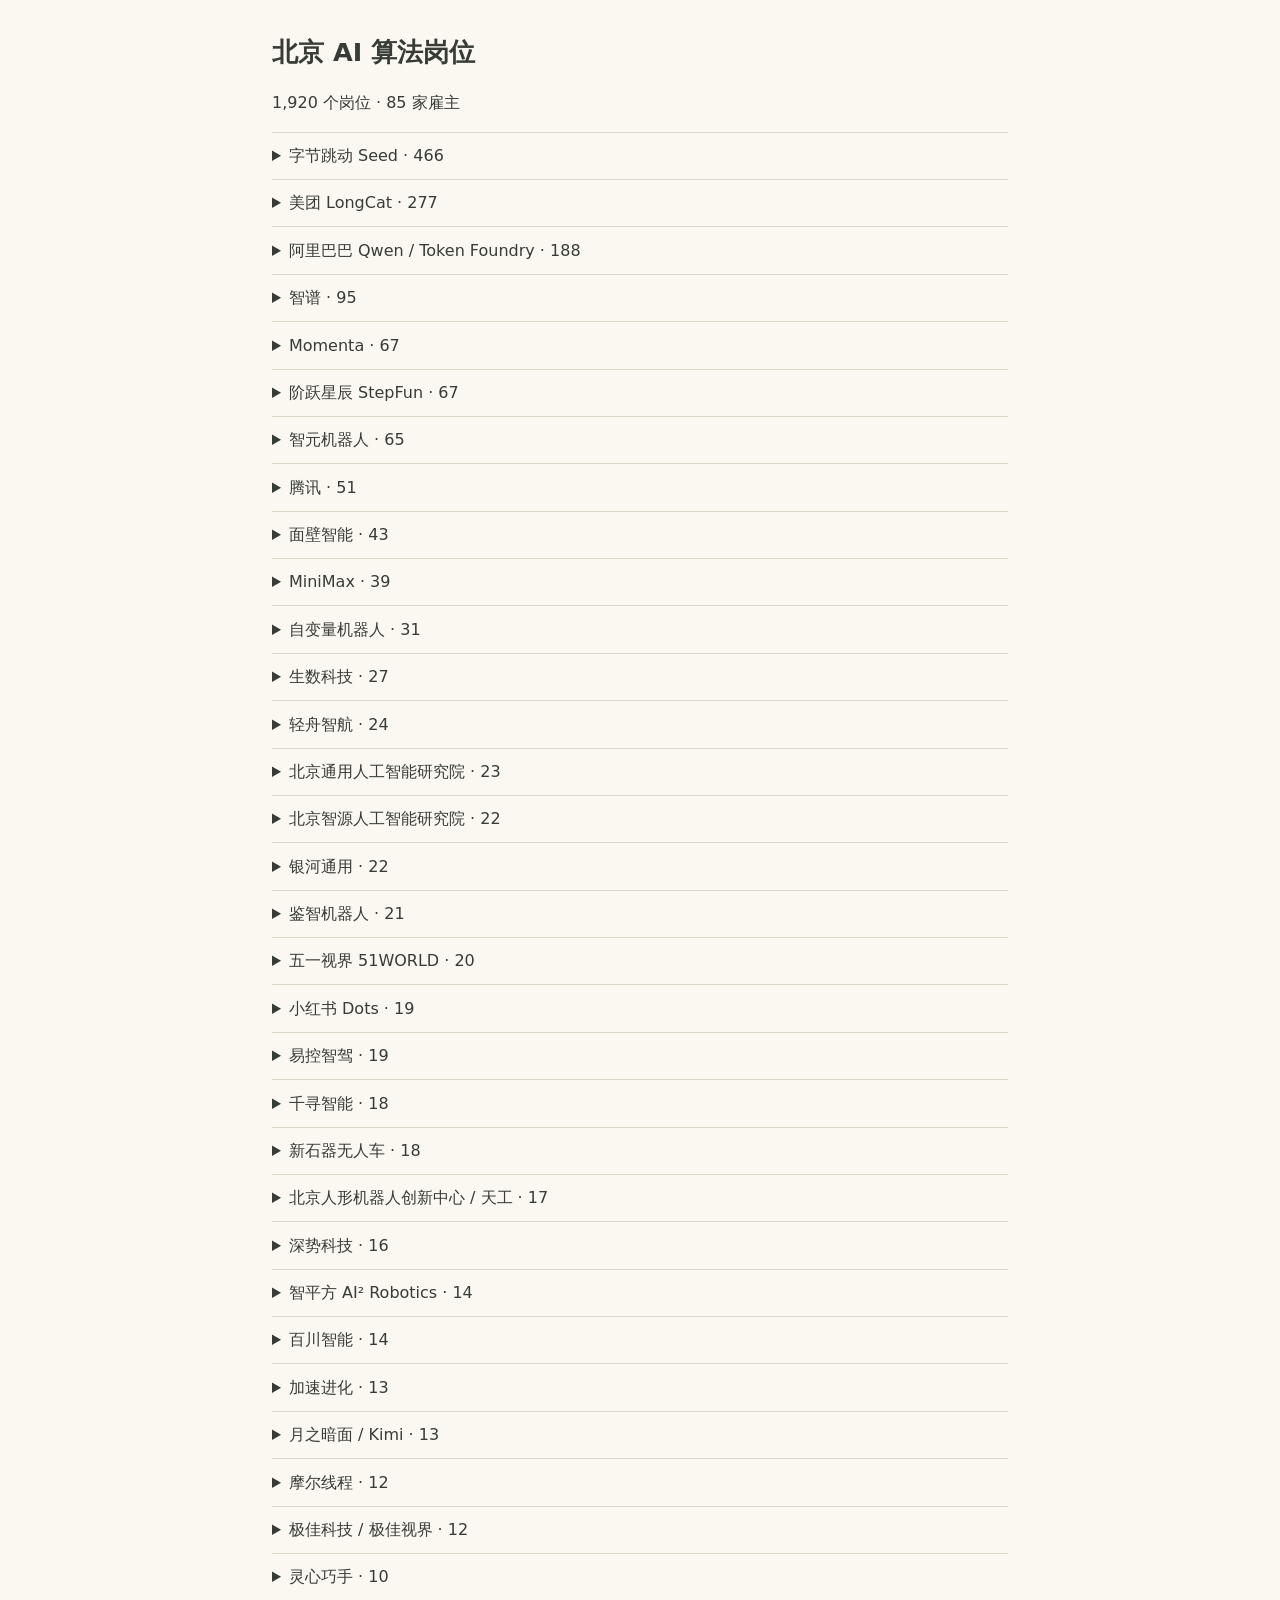
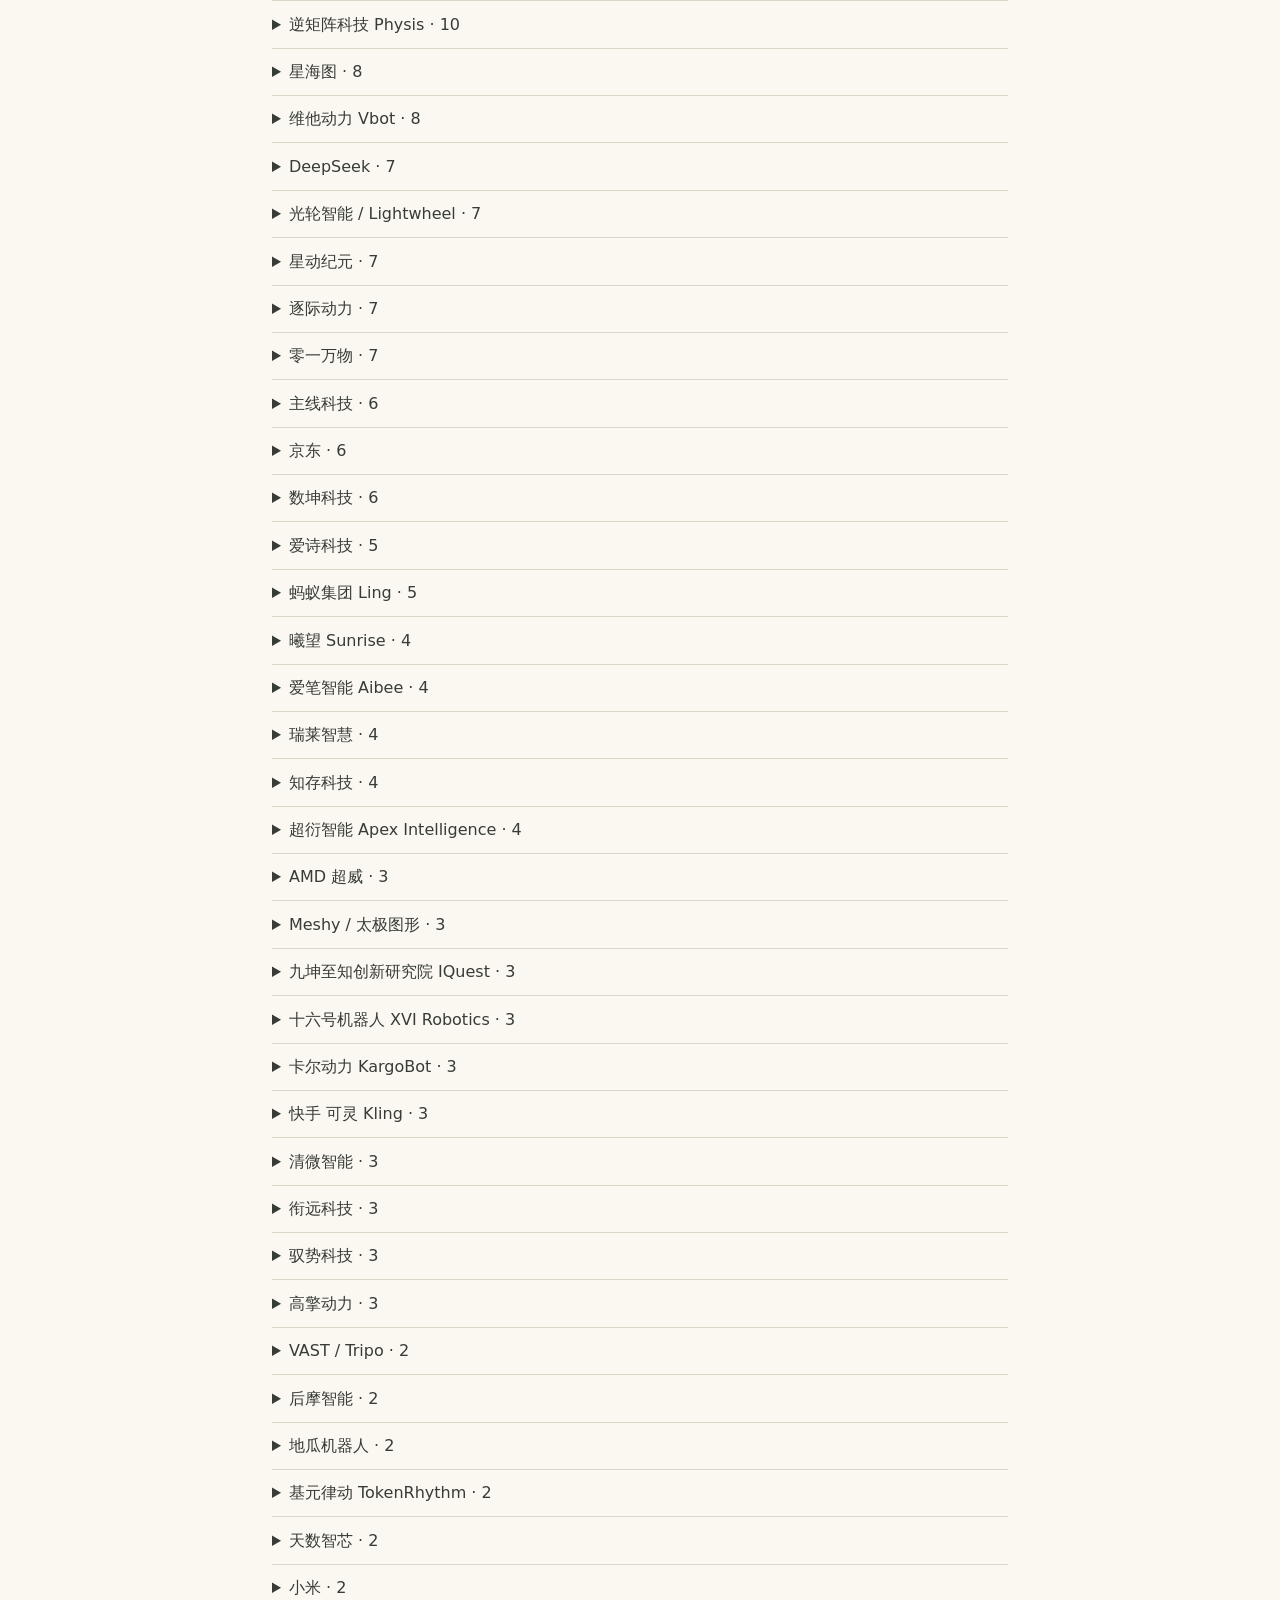
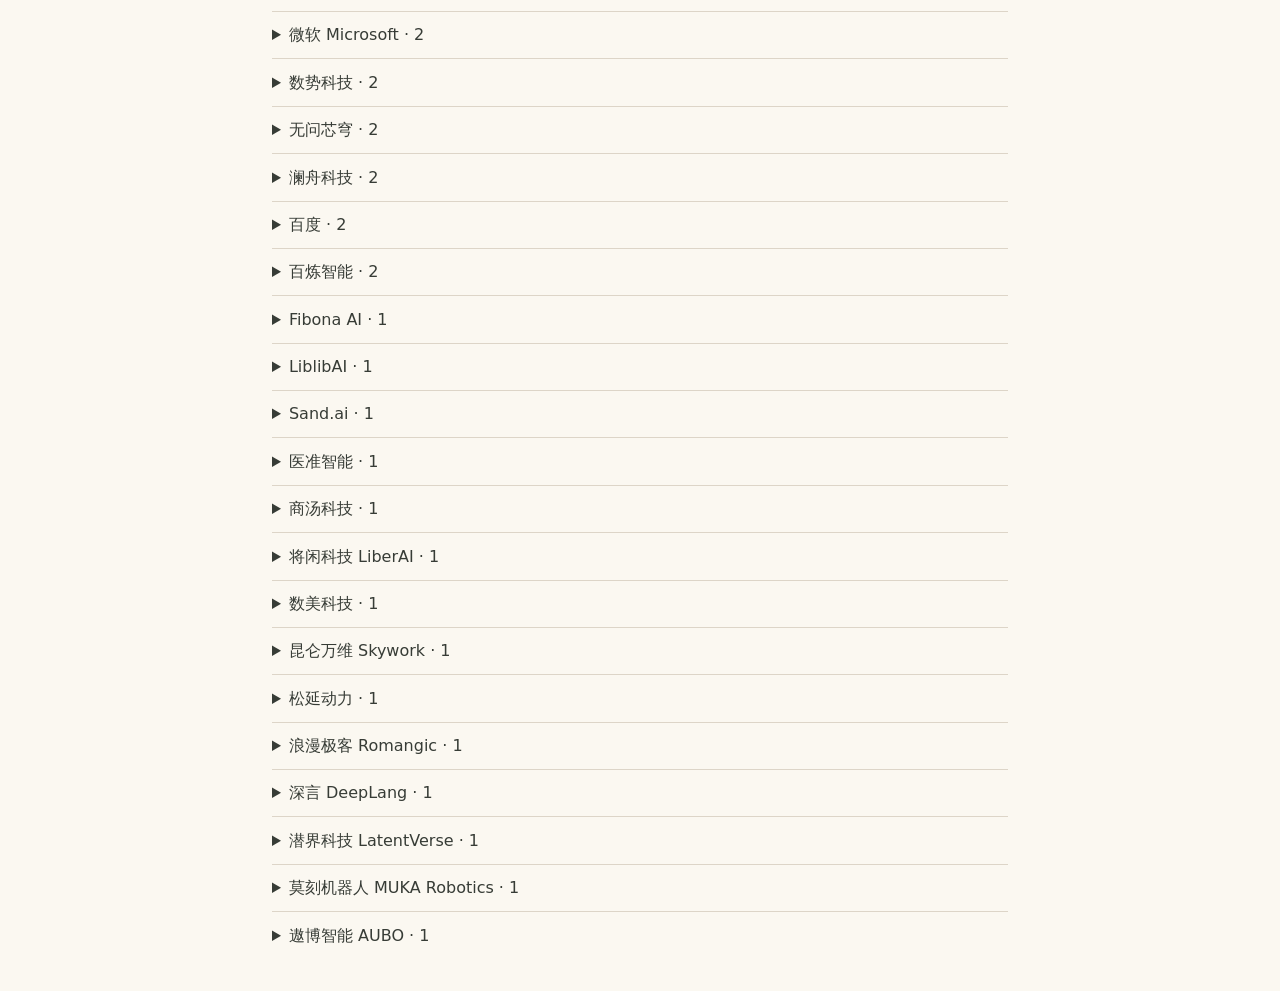
==== commit e8d7e801: "复核算法岗改写公告，合并确认项并单列待核记录" ====
--- a/docs/beijing-jobs-1.html
+++ b/docs/beijing-jobs-1.html
@@ -1,8 +1,8 @@
 <!doctype html><html lang="zh-CN"><meta charset="utf-8"><meta name="viewport" content="width=device-width, initial-scale=1">
 <title>北京 AI 算法岗位</title>
 <style>body{max-width:46rem;margin:2rem auto;padding:0 1rem;background:#fbf8f1;color:#373c36;font:1rem/1.6 system-ui,sans-serif}h1{font-size:1.6rem}summary{cursor:pointer;padding:.65rem 0}details{border-top:1px solid #ddd5c8}li{margin:.65rem 0}a{color:#784b3b}ul{padding-left:1.3rem}</style>
-<h1>北京 AI 算法岗位</h1><p>1,929 个岗位 · 85 家雇主</p>
-<details><summary>字节跳动 Seed · 468</summary><ul>
+<h1>北京 AI 算法岗位</h1><p>1,920 个岗位 · 85 家雇主</p>
+<details><summary>字节跳动 Seed · 466</summary><ul>
 <li><a href="https://jobs.bytedance.com/experienced/position/6704578719907842307/detail">3D内容生成算法工程师-智能创作（北京、上海、杭州）</a></li>
 <li><a href="https://jobs.bytedance.com/experienced/position/7542470587845216530/detail">3D数字人算法工程师-PICO（北京/上海）</a></li>
 <li><a href="https://jobs.bytedance.com/experienced/position/7471164803504359687/detail">3D生成算法工程师 - Seed Model</a></li>
@@ -275,7 +275,6 @@
 <li><a href="https://jobs.bytedance.com/experienced/position/7488221855745493266/detail">广告算法架构工程师-Ads Infra</a></li>
 <li><a href="https://jobs.bytedance.com/experienced/position/7701555154472438021/detail">广告算法高级工程师（品牌广告） - 内容消费与非闭环营销</a></li>
 <li><a href="https://jobs.bytedance.com/experienced/position/7533454254960806152/detail">应用研究员-因果推断与大模型应用</a></li>
-<li><a href="https://offerdao.ai/j/manual_3gvwswfvtg3ytt">开环变现广告算法工程师</a></li>
 <li><a href="https://jobs.bytedance.com/experienced/position/7548425976352688402/detail">强化学习算法工程师 - 剪映CapCut</a></li>
 <li><a href="https://jobs.bytedance.com/experienced/position/7472593766463097095/detail">强化学习系统平台工程师 - Seed Model</a></li>
 <li><a href="https://jobs.bytedance.com/experienced/position/7659733234776492293/detail">影像挖掘算法工程师-地理位置中台</a></li>
@@ -385,7 +384,6 @@
 <li><a href="https://jobs.bytedance.com/experienced/position/7322435580243134758/detail">短视频推荐算法工程师 - 社交方向</a></li>
 <li><a href="https://jobs.bytedance.com/experienced/position/7428080141189974298/detail">短视频推荐算法工程师-基础推荐</a></li>
 <li><a href="https://jobs.bytedance.com/experienced/position/7050011219734235405/detail">短视频推荐算法工程师-推送方向</a></li>
-<li><a href="https://offerdao.ai/j/agent_hquqkmq0th7zed">研究实习生（Auto Research for Pretraining）</a></li>
 <li><a href="https://jobs.bytedance.com/experienced/position/7706816492655102261/detail">端侧AI算法工程技术专家 - Data-抖音/直播/电商/剪映</a></li>
 <li><a href="https://jobs.bytedance.com/experienced/position/7337286967702915354/detail">策略中台算法工程师-Ranking（北京/上海/杭州）</a></li>
 <li><a href="https://jobs.bytedance.com/experienced/position/7472398136141449480/detail">策略算法工程师-抖音直播</a></li>
@@ -472,7 +470,7 @@
 <li><a href="https://jobs.bytedance.com/experienced/position/7663101263617329461/detail">高级算法开发工程师（安全与合规）（北京/深圳/广州） - 剪映CapCut</a></li>
 <li><a href="https://jobs.bytedance.com/experienced/position/7216731879306529061/detail">高级算法测试开发工程师-PICO</a></li>
 </ul></details>
-<details><summary>美团 LongCat · 279</summary><ul>
+<details><summary>美团 LongCat · 277</summary><ul>
 <li><a href="https://zhaopin.meituan.com/web/position/detail?jobUnionId=4888542530">AI Agent算法工程师</a></li>
 <li><a href="https://zhaopin.meituan.com/web/position/detail?jobUnionId=4132050002">AI 设计实习生（模型训练、评测等工作）</a></li>
 <li><a href="https://zhaopin.meituan.com/web/position/detail?jobUnionId=3350294294">AI应用算法高阶岗位</a></li>
@@ -624,7 +622,6 @@
 <li><a href="https://zhaopin.meituan.com/web/position/detail?jobUnionId=4569498689">具身智能大模型算法专家</a></li>
 <li><a href="https://zhaopin.meituan.com/web/position/detail?jobUnionId=4723670007">具身智能大模型算法实习生</a></li>
 <li><a href="https://zhaopin.meituan.com/web/position/detail?jobUnionId=4091103193">具身智能数据算法工程师</a></li>
-<li><a href="https://offerdao.ai/j/agent_2q5vp9r9ti7v8s">具身智能研究实习生</a></li>
 <li><a href="https://zhaopin.meituan.com/web/position/detail?jobUnionId=4697310753">具身智能算法工程师</a></li>
 <li><a href="https://zhaopin.meituan.com/web/position/detail?jobUnionId=4843479778">具身智能视觉算法专家</a></li>
 <li><a href="https://zhaopin.meituan.com/web/position/detail?jobUnionId=4609773694">具身智能运控算法专家</a></li>
@@ -649,7 +646,6 @@
 <li><a href="https://zhaopin.meituan.com/web/position/detail?jobUnionId=3728728037">多模态大模型算法实习生（语音方向）</a></li>
 <li><a href="https://zhaopin.meituan.com/web/position/detail?jobUnionId=4635641129">多模态文档理解算法专家</a></li>
 <li><a href="https://zhaopin.meituan.com/web/position/detail?jobUnionId=3358279441">多模态模型研究-具身智能方向算法实习生</a></li>
-<li><a href="https://offerdao.ai/j/agent_1bhv2y2htizfup">多模态理解后训练 &amp; Agent 算法研究员</a></li>
 <li><a href="https://zhaopin.meituan.com/web/position/detail?jobUnionId=4697302797">多模态生成大模型算法工程师</a></li>
 <li><a href="https://offerdao.ai/j/agent_7cj7n94rtkmbnc">大模型后训练实习生</a></li>
 <li><a href="https://zhaopin.meituan.com/web/position/detail?jobUnionId=4136761943">大模型和智能体应用算法(AIBD方向)</a></li>
@@ -753,7 +749,7 @@
 <li><a href="https://zhaopin.meituan.com/web/position/detail?jobUnionId=4599894898">骑行营销算法负责人</a></li>
 <li><a href="https://zhaopin.meituan.com/web/position/detail?jobUnionId=4104639996">高精地图建图算法实习生</a></li>
 </ul></details>
-<details><summary>阿里巴巴 Qwen / Token Foundry · 191</summary><ul>
+<details><summary>阿里巴巴 Qwen / Token Foundry · 188</summary><ul>
 <li><a href="https://talent.alibaba.com/off-campus/position-detail?positionId=100022960002">AI原生应用-视频理解和生成算法工程师-杭州/北京</a></li>
 <li><a href="https://talent.alibaba.com/off-campus/position-detail?positionId=100051700002">AI推理平台-LLM下一代高效架构研究员-杭州/北京</a></li>
 <li><a href="https://talent.alibaba.com/off-campus/position-detail?positionId=100017043002">ATH事业群-无人零售行业算法专家-杭州/北京/上海</a></li>
@@ -890,11 +886,8 @@
 <li><a href="https://talent.alibaba.com/off-campus/position-detail?positionId=100051200004">淘宝闪购-高级物流AI应用算法专家-北京/上海</a></li>
 <li><a href="https://talent.alibaba.com/off-campus/position-detail?positionId=100048760002">淘宝闪购-高级算法专家-运力规划方向</a></li>
 <li><a href="https://talent.alibaba.com/off-campus/position-detail?positionId=100015603022">瓴羊-大模型算法工程师-杭州/北京</a></li>
-<li><a href="https://offerdao.ai/j/agent_iydcrnf7tj6pkn">研究实习生（Agentic 视频创作方向）</a></li>
 <li><a href="https://offerdao.ai/j/agent_1wr3k494th7z8c">研究实习生（多语言 Agent 方向）</a></li>
 <li><a href="https://offerdao.ai/j/agent_x20j3w8lth4ven">研究实习生（强化学习 Post-Training 方向）</a></li>
-<li><a href="https://offerdao.ai/j/manual_muoqmjkrtf8qrt">算法工程师</a></li>
-<li><a href="https://offerdao.ai/j/manual_hyocexvxtg0782">算法工程师-世界模型</a></li>
 <li><a href="https://offerdao.ai/j/6a0d6d87000000003601cedd">语音大模型 / 端到端语音与多模态对话 / 对话交互技术 / Agentic 能力 / 强化学习后训练 / NLP</a></li>
 <li><a href="https://talent.alibaba.com/off-campus/position-detail?positionId=100045240002">达摩院-医疗AI Agent 算法工程师-医疗AI实验室</a></li>
 <li><a href="https://talent.alibaba.com/off-campus/position-detail?positionId=100039100003">达摩院-蛋白质算法工程师-北京/杭州</a></li>
@@ -1043,76 +1036,6 @@
 <li><a href="https://app.mokahr.com/social-recruitment/zphz/148983#/job/ee83e8a4-4b15-483f-935d-65954b40dd34">预训练算法工程师</a></li>
 <li><a href="https://zhipu-ai.jobs.feishu.cn/index/position/7362815580842756378/detail">高性能推理优化算法工程师</a></li>
 </ul></details>
-<details><summary>阶跃星辰 StepFun · 68</summary><ul>
-<li><a href="https://app.mokahr.com/campus-recruitment/step/94905#/job/6c97ac79-0156-408d-be2f-f7e2a73ba34f">27届Stepstar-Code Agent 算法研究员</a></li>
-<li><a href="https://app.mokahr.com/campus-recruitment/step/94905#/job/5e938ea8-dfab-4d05-8043-550393edb488">27届Stepstar-LLM post train 算法研究员</a></li>
-<li><a href="https://app.mokahr.com/campus-recruitment/step/94905#/job/7ca418fb-2df5-437d-9c79-514c022f094b">27届Stepstar-大模型后训练系统工程师</a></li>
-<li><a href="https://app.mokahr.com/campus-recruitment/step/94905#/job/650e8b25-27be-4229-a757-cfc38d753893">27届Stepstar-大语言模型mid-train 算法研究员</a></li>
-<li><a href="https://app.mokahr.com/campus-recruitment/step/94905#/job/9fd48889-12c5-4613-b0f7-1f459c6340b0">27届Stepstar-大语言模型pre-train 数据算法工程师</a></li>
-<li><a href="https://app.mokahr.com/campus-recruitment/step/94905#/job/e1b32746-3aff-47b6-bef5-7370840c3db0">27届Stepstar-大语言模型pre-train 算法研究员</a></li>
-<li><a href="https://app.mokahr.com/campus-recruitment/step/94905#/job/d8d0e0ef-09ee-4733-b643-c8606c113574">27届Stepstar-大语言模型架构算法研究员</a></li>
-<li><a href="https://app.mokahr.com/campus-recruitment/step/94905#/job/96558782-96c6-44b7-a9d6-8732a1a861e0">27届Stepstar-语音大模型算法研究员/工程师</a></li>
-<li><a href="https://app.mokahr.com/social-recruitment/step/94904#/job/0e556f86-0cd3-4c95-8ff9-efc8960e56c6">AI for Engineering 领域专家/应用科学家（机械·电气·CAD/CAE）</a></li>
-<li><a href="https://app.mokahr.com/social-recruitment/step/94904#/job/8a05c70c-d9c1-4a70-a08c-dc07fc3fc597">AI 安全研究员 / Research Scientist, AI Safety</a></li>
-<li><a href="https://app.mokahr.com/social-recruitment/step/94904#/job/7f00dd6a-4a2e-4ebe-bd4c-712a68682b07">AIGC算法工程师/研究员</a></li>
-<li><a href="https://offerdao.ai/j/agent_f527qvbrtimmvq">Agent 算法实习生</a></li>
-<li><a href="https://app.mokahr.com/social-recruitment/step/94904#/job/0774a78a-44d6-4b4e-8c80-9d8bc8b67e19">Agent后训练数据基建工程师</a></li>
-<li><a href="https://app.mokahr.com/social-recruitment/step/94904#/job/9841aeef-8373-4a0b-80a3-b9e2c296e002">Code Agent 研究员</a></li>
-<li><a href="https://offerdao.ai/j/agent_4mopeylqti9gjc">Code Agent 研究员（日常实习）</a></li>
-<li><a href="https://offerdao.ai/j/agent_n1ywjhoethdoh0">Code Agent 算法实习生</a></li>
-<li><a href="https://app.mokahr.com/social-recruitment/step/94904#/job/74b8ad36-09ec-4247-b8e7-a351b51eabdf">Code大模型算法工程师/研究员</a></li>
-<li><a href="https://app.mokahr.com/social-recruitment/step/94904#/job/df612cdb-66c1-4f29-bc3d-43b63ea98a26">GUI Agent算法研究员</a></li>
-<li><a href="https://offerdao.ai/j/agent_4z4i554ntgrht1">LLM 预训练 Code 数据研究员/算法专家</a></li>
-<li><a href="https://app.mokahr.com/social-recruitment/step/94904#/job/8e12af98-b080-450d-895b-4c4c07fa9a8c">Mid-train 算法工程师（数据方向）</a></li>
-<li><a href="https://app.mokahr.com/social-recruitment/step/94904#/job/0a177100-4e42-4732-bdff-a8519c2be998">Mid-train 算法研究员/工程师</a></li>
-<li><a href="https://app.mokahr.com/social-recruitment/step/94904#/job/2919ede2-f6e4-4745-8354-e4ce07958771">Personal/Working Agent研究员</a></li>
-<li><a href="https://app.mokahr.com/social-recruitment/step/94904#/job/72bf3a23-5d45-4f38-9ade-fa43e7579ecb">Pre-train data 算法研究员/工程师</a></li>
-<li><a href="https://app.mokahr.com/social-recruitment/step/94904#/job/bce2f069-64b0-46d1-b0c6-b1e4bb129160">Pre-train 算法研究员（模型训练）</a></li>
-<li><a href="https://app.mokahr.com/campus-recruitment/step/94905#/job/8cf05a7c-6a90-4fe3-a30e-f8170621dee8">Stepstar实习-Code Agent算法研究员</a></li>
-<li><a href="https://app.mokahr.com/campus-recruitment/step/94905#/job/67473ccb-e34c-48c7-b8dc-cd38a9290b0f">Stepstar实习-LLM post train算法研究员</a></li>
-<li><a href="https://app.mokahr.com/campus-recruitment/step/94905#/job/da17c2f4-4868-4866-a312-f998badcab92">Stepstar实习-端侧LLM/VLM算法研究员</a></li>
-<li><a href="https://app.mokahr.com/campus-recruitment/step/94905#/job/3a1ae63e-c80f-4b33-91db-5f71718b83b7">Stepstar实习-语音大模型算法研究员/工程师</a></li>
-<li><a href="https://app.mokahr.com/social-recruitment/step/94904#/job/600a72eb-f15c-466d-89f8-1df566bbe923">VLM / Agent 感知算法工程师</a></li>
-<li><a href="https://offerdao.ai/j/6a0bf15c0000000036002426">多模态 Agent 算法实习生</a></li>
-<li><a href="https://offerdao.ai/j/manual_lcpzu40ptg543a">多模态后训练算法研究员</a></li>
-<li><a href="https://app.mokahr.com/social-recruitment/step/94904#/job/bf8be4a7-c648-4765-bdc3-6b899a95ca75">多模态大模型应用算法工程师</a></li>
-<li><a href="https://app.mokahr.com/campus-recruitment/step/94905#/job/0c49cd87-eaed-4b2d-a1b3-9125ae934800">多模态大模型数据算法实习生</a></li>
-<li><a href="https://app.mokahr.com/campus-recruitment/step/94905#/job/c9f00d02-ce2c-457c-b009-3ce6625ba664">多模态大模型算法实习生-泛OCR方向</a></li>
-<li><a href="https://app.mokahr.com/social-recruitment/step/94904#/job/ca082688-517d-41e4-a79b-e138d1c3c378">多模态大模型算法工程师/研究员</a></li>
-<li><a href="https://offerdao.ai/j/agent_xysg7dvdtgcp6z">多模态数据算法实习生</a></li>
-<li><a href="https://app.mokahr.com/campus-recruitment/step/94905#/job/be01f898-1de7-4417-a843-bbd416a475df">多模态算法实习生</a></li>
-<li><a href="https://offerdao.ai/j/agent_4z4i554ntgrht1">多模态预训练数据研究员/算法专家</a></li>
-<li><a href="https://app.mokahr.com/social-recruitment/step/94904#/job/3d803d0b-f0d1-4e1d-8a50-2b53781451c4">大模型Post train算法实习生</a></li>
-<li><a href="https://app.mokahr.com/campus-recruitment/step/94905#/job/af6d6ede-72ad-4a3a-8da8-519c833e4c1b">大模型Post-train算法实习生</a></li>
-<li><a href="https://app.mokahr.com/social-recruitment/step/94904#/job/bef6be4f-66da-4679-9a51-76cb9dab1a7e">大模型Pre-train算法研究员/工程师</a></li>
-<li><a href="https://app.mokahr.com/campus-recruitment/step/94905#/job/f05639bf-4555-4fb6-af7d-592f319d3e25">大模型post train算法研究员</a></li>
-<li><a href="https://offerdao.ai/j/agent_yzgdty92tnmmb6">大模型后训练算法研究员</a></li>
-<li><a href="https://app.mokahr.com/social-recruitment/step/94904#/job/6e5fc4bf-1a6d-496a-b7c5-ab966b0e9a75">大模型后训练系统工程师</a></li>
-<li><a href="https://app.mokahr.com/social-recruitment/step/94904#/job/a6e2e68f-7c88-47da-bb58-ddf261b71df7">大模型强化学习算法研究员</a></li>
-<li><a href="https://app.mokahr.com/social-recruitment/step/94904#/job/49406930-08a6-4c25-b05e-95e1b047dd33">大模型强化学习系统工程师</a></li>
-<li><a href="https://app.mokahr.com/social-recruitment/step/94904#/job/2cf15239-e52f-461c-8ba4-c7e8f13a21ef">大模型数据算法工程师-多模态方向</a></li>
-<li><a href="https://app.mokahr.com/social-recruitment/step/94904#/job/048743eb-86e9-484a-bb5a-95c8b9fc0bc3">大模型架构研究员（Co-Design 方向）</a></li>
-<li><a href="https://app.mokahr.com/social-recruitment/step/94904#/job/07324c21-b5f1-4ee2-bbfb-16a2a3d774c3">大模型算法框架研究员/工程师</a></li>
-<li><a href="https://offerdao.ai/j/agent_8r8k2m5htoe3qb">大模型系统研究实习生</a></li>
-<li><a href="https://app.mokahr.com/social-recruitment/step/94904#/job/e1690a70-78a4-414c-b3ae-f984fa61ad7a">大模型评测/数据算法工程师</a></li>
-<li><a href="https://app.mokahr.com/campus-recruitment/step/94905#/job/99091ea1-7722-4fc0-8957-31151583ed02">大模型评测算法实习生</a></li>
-<li><a href="https://app.mokahr.com/social-recruitment/step/94904#/job/0376581c-924c-42bf-a2b1-2e52b0e335a7">大模型评测算法工程师</a></li>
-<li><a href="https://app.mokahr.com/social-recruitment/step/94904#/job/a669b7dc-a9b5-416a-baa3-e0d765d7997e">大语言模型post-train算法研究员</a></li>
-<li><a href="https://app.mokahr.com/campus-recruitment/step/94905#/job/4bfd8d9e-0d0c-4d9f-bff1-9b27f15e3d6c">实习-AIGC算法工程师</a></li>
-<li><a href="https://app.mokahr.com/campus-recruitment/step/94905#/job/a8775764-dd37-46bf-9cdd-22f83fc7a6ab">实习-LLM 预训练数据算法工程师</a></li>
-<li><a href="https://app.mokahr.com/campus-recruitment/step/94905#/job/16d44933-9e2d-47ce-b3d2-49bd43535d98">实习-code Agent 算法工程师</a></li>
-<li><a href="https://app.mokahr.com/campus-recruitment/step/94905#/job/5edcd633-ea1f-4e5b-8649-12b1ea194627">实习-多模pre-train算法研究员</a></li>
-<li><a href="https://app.mokahr.com/campus-recruitment/step/94905#/job/06599b8d-5d34-488e-8761-5031aa198b1d">实习-大模型后训练系统工程师</a></li>
-<li><a href="https://app.mokahr.com/campus-recruitment/step/94905#/job/b10a7269-d380-4f7d-b8ef-e8fc33d23934">实习-大模型架构研究员（pre-train）</a></li>
-<li><a href="https://app.mokahr.com/campus-recruitment/step/94905#/job/6172ae6e-490c-4f14-8e19-3caf5e678577">实习-语音大模型算法研究员</a></li>
-<li><a href="https://app.mokahr.com/campus-recruitment/step/94905#/job/3a2af6d6-1bb0-4225-9d29-06e976be1345">实习-通用多模态Agent算法研究员</a></li>
-<li><a href="https://offerdao.ai/j/agent_1jkyx771tjk4h0">强化学习研究员</a></li>
-<li><a href="https://app.mokahr.com/social-recruitment/step/94904#/job/8c2c891c-39a5-4909-9bc7-54ed303c7d32">端侧VLM 算法研究员</a></li>
-<li><a href="https://app.mokahr.com/social-recruitment/step/94904#/job/9b8eee49-0feb-4967-8cc8-a2916a912aef">端侧大模型量化算法工程师</a></li>
-<li><a href="https://app.mokahr.com/social-recruitment/step/94904#/job/b7e8277b-375d-47ec-a08c-75338d6cae46">语音大模型算法工程 Leader</a></li>
-<li><a href="https://app.mokahr.com/social-recruitment/step/94904#/job/da6951af-a0f9-4796-af19-6623412c399a">语音大模型算法工程师</a></li>
-<li><a href="https://app.mokahr.com/social-recruitment/step/94904#/job/049d3b7e-fba4-48ea-b270-b70ff35c38bb">语音大模型算法研究员</a></li>
-</ul></details>
 <details><summary>Momenta · 67</summary><ul>
 <li><a href="https://momenta.jobs.feishu.cn/talent/position/7423700748628904218/detail">DLP 算法开发工程师</a></li>
 <li><a href="https://momenta.jobs.feishu.cn/talent/position/7359193450551986459/detail">EBM（端到端大模型）算法专家</a></li>
@@ -1182,6 +1105,75 @@
 <li><a href="https://momenta.jobs.feishu.cn/talent/position/7433612818714790185/detail">高级算法工程师</a></li>
 <li><a href="https://momenta.jobs.feishu.cn/talent/position/7522400328768506153/detail">高级视觉算法研发工程师</a></li>
 </ul></details>
+<details><summary>阶跃星辰 StepFun · 67</summary><ul>
+<li><a href="https://app.mokahr.com/campus-recruitment/step/94905#/job/6c97ac79-0156-408d-be2f-f7e2a73ba34f">27届Stepstar-Code Agent 算法研究员</a></li>
+<li><a href="https://app.mokahr.com/campus-recruitment/step/94905#/job/5e938ea8-dfab-4d05-8043-550393edb488">27届Stepstar-LLM post train 算法研究员</a></li>
+<li><a href="https://app.mokahr.com/campus-recruitment/step/94905#/job/7ca418fb-2df5-437d-9c79-514c022f094b">27届Stepstar-大模型后训练系统工程师</a></li>
+<li><a href="https://app.mokahr.com/campus-recruitment/step/94905#/job/650e8b25-27be-4229-a757-cfc38d753893">27届Stepstar-大语言模型mid-train 算法研究员</a></li>
+<li><a href="https://app.mokahr.com/campus-recruitment/step/94905#/job/9fd48889-12c5-4613-b0f7-1f459c6340b0">27届Stepstar-大语言模型pre-train 数据算法工程师</a></li>
+<li><a href="https://app.mokahr.com/campus-recruitment/step/94905#/job/e1b32746-3aff-47b6-bef5-7370840c3db0">27届Stepstar-大语言模型pre-train 算法研究员</a></li>
+<li><a href="https://app.mokahr.com/campus-recruitment/step/94905#/job/d8d0e0ef-09ee-4733-b643-c8606c113574">27届Stepstar-大语言模型架构算法研究员</a></li>
+<li><a href="https://app.mokahr.com/campus-recruitment/step/94905#/job/96558782-96c6-44b7-a9d6-8732a1a861e0">27届Stepstar-语音大模型算法研究员/工程师</a></li>
+<li><a href="https://app.mokahr.com/social-recruitment/step/94904#/job/0e556f86-0cd3-4c95-8ff9-efc8960e56c6">AI for Engineering 领域专家/应用科学家（机械·电气·CAD/CAE）</a></li>
+<li><a href="https://app.mokahr.com/social-recruitment/step/94904#/job/8a05c70c-d9c1-4a70-a08c-dc07fc3fc597">AI 安全研究员 / Research Scientist, AI Safety</a></li>
+<li><a href="https://app.mokahr.com/social-recruitment/step/94904#/job/7f00dd6a-4a2e-4ebe-bd4c-712a68682b07">AIGC算法工程师/研究员</a></li>
+<li><a href="https://offerdao.ai/j/agent_f527qvbrtimmvq">Agent 算法实习生</a></li>
+<li><a href="https://app.mokahr.com/social-recruitment/step/94904#/job/0774a78a-44d6-4b4e-8c80-9d8bc8b67e19">Agent后训练数据基建工程师</a></li>
+<li><a href="https://app.mokahr.com/social-recruitment/step/94904#/job/9841aeef-8373-4a0b-80a3-b9e2c296e002">Code Agent 研究员</a></li>
+<li><a href="https://offerdao.ai/j/agent_4mopeylqti9gjc">Code Agent 研究员（日常实习）</a></li>
+<li><a href="https://offerdao.ai/j/agent_n1ywjhoethdoh0">Code Agent 算法实习生</a></li>
+<li><a href="https://app.mokahr.com/social-recruitment/step/94904#/job/74b8ad36-09ec-4247-b8e7-a351b51eabdf">Code大模型算法工程师/研究员</a></li>
+<li><a href="https://app.mokahr.com/social-recruitment/step/94904#/job/df612cdb-66c1-4f29-bc3d-43b63ea98a26">GUI Agent算法研究员</a></li>
+<li><a href="https://offerdao.ai/j/agent_4z4i554ntgrht1">LLM 预训练 Code 数据研究员/算法专家</a></li>
+<li><a href="https://app.mokahr.com/social-recruitment/step/94904#/job/8e12af98-b080-450d-895b-4c4c07fa9a8c">Mid-train 算法工程师（数据方向）</a></li>
+<li><a href="https://app.mokahr.com/social-recruitment/step/94904#/job/0a177100-4e42-4732-bdff-a8519c2be998">Mid-train 算法研究员/工程师</a></li>
+<li><a href="https://app.mokahr.com/social-recruitment/step/94904#/job/2919ede2-f6e4-4745-8354-e4ce07958771">Personal/Working Agent研究员</a></li>
+<li><a href="https://app.mokahr.com/social-recruitment/step/94904#/job/72bf3a23-5d45-4f38-9ade-fa43e7579ecb">Pre-train data 算法研究员/工程师</a></li>
+<li><a href="https://app.mokahr.com/social-recruitment/step/94904#/job/bce2f069-64b0-46d1-b0c6-b1e4bb129160">Pre-train 算法研究员（模型训练）</a></li>
+<li><a href="https://app.mokahr.com/campus-recruitment/step/94905#/job/8cf05a7c-6a90-4fe3-a30e-f8170621dee8">Stepstar实习-Code Agent算法研究员</a></li>
+<li><a href="https://app.mokahr.com/campus-recruitment/step/94905#/job/67473ccb-e34c-48c7-b8dc-cd38a9290b0f">Stepstar实习-LLM post train算法研究员</a></li>
+<li><a href="https://app.mokahr.com/campus-recruitment/step/94905#/job/da17c2f4-4868-4866-a312-f998badcab92">Stepstar实习-端侧LLM/VLM算法研究员</a></li>
+<li><a href="https://app.mokahr.com/campus-recruitment/step/94905#/job/3a1ae63e-c80f-4b33-91db-5f71718b83b7">Stepstar实习-语音大模型算法研究员/工程师</a></li>
+<li><a href="https://app.mokahr.com/social-recruitment/step/94904#/job/600a72eb-f15c-466d-89f8-1df566bbe923">VLM / Agent 感知算法工程师</a></li>
+<li><a href="https://offerdao.ai/j/6a0bf15c0000000036002426">多模态 Agent 算法实习生</a></li>
+<li><a href="https://offerdao.ai/j/manual_lcpzu40ptg543a">多模态后训练算法研究员</a></li>
+<li><a href="https://app.mokahr.com/social-recruitment/step/94904#/job/bf8be4a7-c648-4765-bdc3-6b899a95ca75">多模态大模型应用算法工程师</a></li>
+<li><a href="https://app.mokahr.com/campus-recruitment/step/94905#/job/0c49cd87-eaed-4b2d-a1b3-9125ae934800">多模态大模型数据算法实习生</a></li>
+<li><a href="https://app.mokahr.com/campus-recruitment/step/94905#/job/c9f00d02-ce2c-457c-b009-3ce6625ba664">多模态大模型算法实习生-泛OCR方向</a></li>
+<li><a href="https://app.mokahr.com/social-recruitment/step/94904#/job/ca082688-517d-41e4-a79b-e138d1c3c378">多模态大模型算法工程师/研究员</a></li>
+<li><a href="https://offerdao.ai/j/agent_xysg7dvdtgcp6z">多模态数据算法实习生</a></li>
+<li><a href="https://app.mokahr.com/campus-recruitment/step/94905#/job/be01f898-1de7-4417-a843-bbd416a475df">多模态算法实习生</a></li>
+<li><a href="https://offerdao.ai/j/agent_4z4i554ntgrht1">多模态预训练数据研究员/算法专家</a></li>
+<li><a href="https://app.mokahr.com/social-recruitment/step/94904#/job/3d803d0b-f0d1-4e1d-8a50-2b53781451c4">大模型Post train算法实习生</a></li>
+<li><a href="https://app.mokahr.com/campus-recruitment/step/94905#/job/af6d6ede-72ad-4a3a-8da8-519c833e4c1b">大模型Post-train算法实习生</a></li>
+<li><a href="https://app.mokahr.com/social-recruitment/step/94904#/job/bef6be4f-66da-4679-9a51-76cb9dab1a7e">大模型Pre-train算法研究员/工程师</a></li>
+<li><a href="https://app.mokahr.com/campus-recruitment/step/94905#/job/f05639bf-4555-4fb6-af7d-592f319d3e25">大模型post train算法研究员</a></li>
+<li><a href="https://offerdao.ai/j/agent_yzgdty92tnmmb6">大模型后训练算法研究员</a></li>
+<li><a href="https://app.mokahr.com/social-recruitment/step/94904#/job/6e5fc4bf-1a6d-496a-b7c5-ab966b0e9a75">大模型后训练系统工程师</a></li>
+<li><a href="https://app.mokahr.com/social-recruitment/step/94904#/job/a6e2e68f-7c88-47da-bb58-ddf261b71df7">大模型强化学习算法研究员</a></li>
+<li><a href="https://app.mokahr.com/social-recruitment/step/94904#/job/49406930-08a6-4c25-b05e-95e1b047dd33">大模型强化学习系统工程师</a></li>
+<li><a href="https://app.mokahr.com/social-recruitment/step/94904#/job/2cf15239-e52f-461c-8ba4-c7e8f13a21ef">大模型数据算法工程师-多模态方向</a></li>
+<li><a href="https://app.mokahr.com/social-recruitment/step/94904#/job/048743eb-86e9-484a-bb5a-95c8b9fc0bc3">大模型架构研究员（Co-Design 方向）</a></li>
+<li><a href="https://app.mokahr.com/social-recruitment/step/94904#/job/07324c21-b5f1-4ee2-bbfb-16a2a3d774c3">大模型算法框架研究员/工程师</a></li>
+<li><a href="https://offerdao.ai/j/agent_8r8k2m5htoe3qb">大模型系统研究实习生</a></li>
+<li><a href="https://app.mokahr.com/social-recruitment/step/94904#/job/e1690a70-78a4-414c-b3ae-f984fa61ad7a">大模型评测/数据算法工程师</a></li>
+<li><a href="https://app.mokahr.com/campus-recruitment/step/94905#/job/99091ea1-7722-4fc0-8957-31151583ed02">大模型评测算法实习生</a></li>
+<li><a href="https://app.mokahr.com/social-recruitment/step/94904#/job/0376581c-924c-42bf-a2b1-2e52b0e335a7">大模型评测算法工程师</a></li>
+<li><a href="https://app.mokahr.com/social-recruitment/step/94904#/job/a669b7dc-a9b5-416a-baa3-e0d765d7997e">大语言模型post-train算法研究员</a></li>
+<li><a href="https://app.mokahr.com/campus-recruitment/step/94905#/job/4bfd8d9e-0d0c-4d9f-bff1-9b27f15e3d6c">实习-AIGC算法工程师</a></li>
+<li><a href="https://app.mokahr.com/campus-recruitment/step/94905#/job/a8775764-dd37-46bf-9cdd-22f83fc7a6ab">实习-LLM 预训练数据算法工程师</a></li>
+<li><a href="https://app.mokahr.com/campus-recruitment/step/94905#/job/16d44933-9e2d-47ce-b3d2-49bd43535d98">实习-code Agent 算法工程师</a></li>
+<li><a href="https://app.mokahr.com/campus-recruitment/step/94905#/job/5edcd633-ea1f-4e5b-8649-12b1ea194627">实习-多模pre-train算法研究员</a></li>
+<li><a href="https://app.mokahr.com/campus-recruitment/step/94905#/job/06599b8d-5d34-488e-8761-5031aa198b1d">实习-大模型后训练系统工程师</a></li>
+<li><a href="https://app.mokahr.com/campus-recruitment/step/94905#/job/b10a7269-d380-4f7d-b8ef-e8fc33d23934">实习-大模型架构研究员（pre-train）</a></li>
+<li><a href="https://app.mokahr.com/campus-recruitment/step/94905#/job/6172ae6e-490c-4f14-8e19-3caf5e678577">实习-语音大模型算法研究员</a></li>
+<li><a href="https://app.mokahr.com/campus-recruitment/step/94905#/job/3a2af6d6-1bb0-4225-9d29-06e976be1345">实习-通用多模态Agent算法研究员</a></li>
+<li><a href="https://app.mokahr.com/social-recruitment/step/94904#/job/8c2c891c-39a5-4909-9bc7-54ed303c7d32">端侧VLM 算法研究员</a></li>
+<li><a href="https://app.mokahr.com/social-recruitment/step/94904#/job/9b8eee49-0feb-4967-8cc8-a2916a912aef">端侧大模型量化算法工程师</a></li>
+<li><a href="https://app.mokahr.com/social-recruitment/step/94904#/job/b7e8277b-375d-47ec-a08c-75338d6cae46">语音大模型算法工程 Leader</a></li>
+<li><a href="https://app.mokahr.com/social-recruitment/step/94904#/job/da6951af-a0f9-4796-af19-6623412c399a">语音大模型算法工程师</a></li>
+<li><a href="https://app.mokahr.com/social-recruitment/step/94904#/job/049d3b7e-fba4-48ea-b270-b70ff35c38bb">语音大模型算法研究员</a></li>
+</ul></details>
 <details><summary>智元机器人 · 65</summary><ul>
 <li><a href="https://agirobot.jobs.feishu.cn/campusrecruitment/position/7662246111134468403/detail">3D立体视觉算法工程师- Genie业务部</a></li>
 <li><a href="https://agirobot.jobs.feishu.cn/campusrecruitment/position/7662293774719273225/detail">AI算法工程师</a></li>
@@ -1302,12 +1294,11 @@
 <li><a href="https://offerdao.ai/j/agent_kllld5uztofgp4">视频生成 / Agent 研究实习生</a></li>
 <li><a href="https://careers.tencent.com/jobdesc.html?postId=2108144612332974080">高级广告审核Agent算法工程师-深圳/北京</a></li>
 </ul></details>
-<details><summary>面壁智能 · 44</summary><ul>
+<details><summary>面壁智能 · 43</summary><ul>
 <li><a href="https://modelbest.jobs.feishu.cn/campus/position/7683464224430000422/detail">AI4S / AI4AI 研究员实习生</a></li>
 <li><a href="https://modelbest.jobs.feishu.cn/career/position/7677125693733931283/detail">AI4S/AI4AI 研究员</a></li>
 <li><a href="https://modelbest.jobs.feishu.cn/campus/position/7706468658478352681/detail">AI战略研究实习生</a></li>
 <li><a href="https://modelbest.jobs.feishu.cn/career/position/7683058199326820659/detail">Agentic算法工程师</a></li>
-<li><a href="https://offerdao.ai/j/agent_bxoxin39tml6rc">RL Agent 算法实习生</a></li>
 <li><a href="https://modelbest.jobs.feishu.cn/campus/position/7615550022662326564/detail">VLM 算法实习生-多模态 Caption 与强化学习对齐</a></li>
 <li><a href="https://modelbest.jobs.feishu.cn/campus/position/7689004710846662922/detail">agentic算法实习生</a></li>
 <li><a href="https://modelbest.jobs.feishu.cn/campus/position/7695759047416613129/detail">code agent 后训练算法实习生</a></li>
